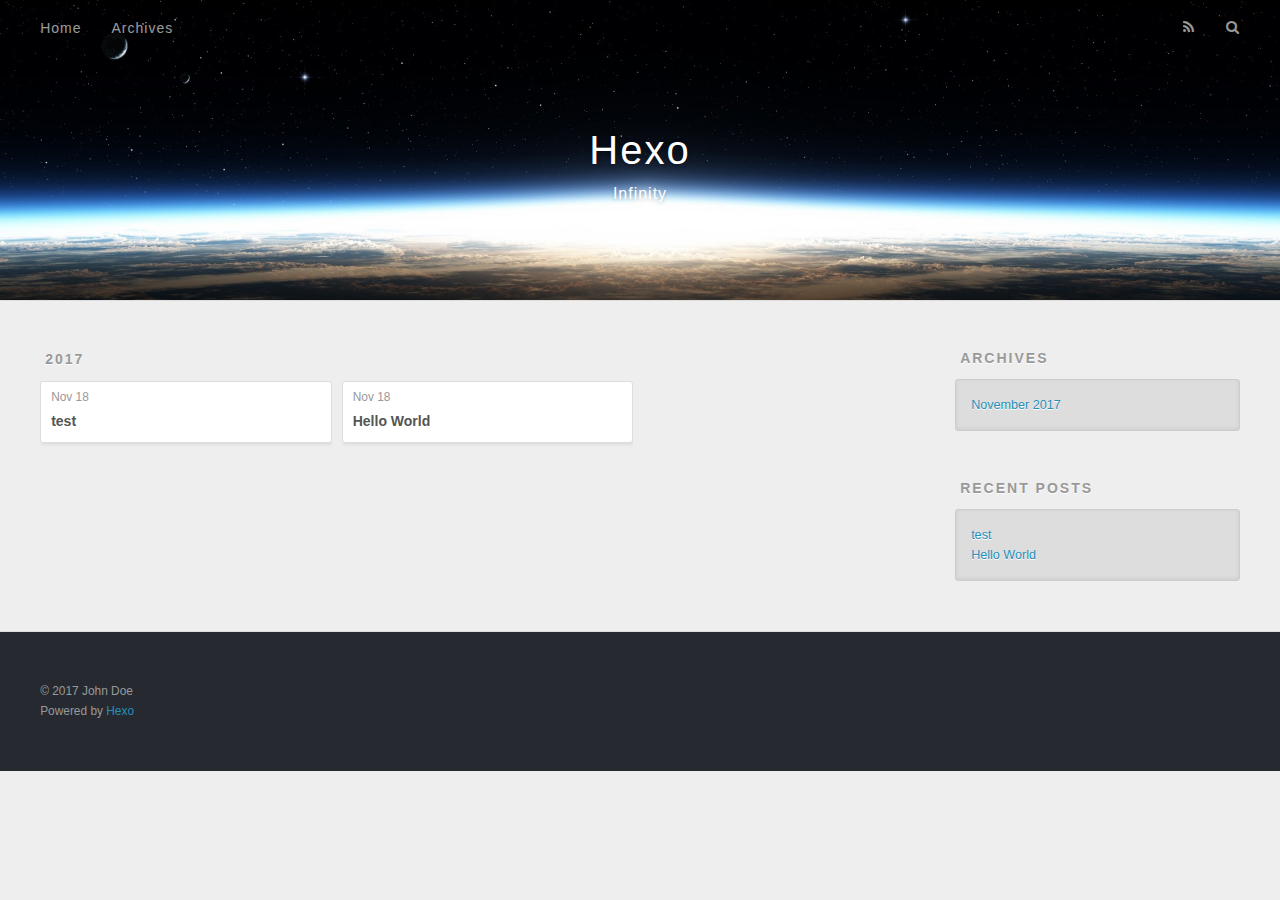
==== archives/index.html @ 7bb3de67 "Site updated: 2017-11-18 14:26:09" ====
<!DOCTYPE html>
<html>
<head>
  <meta charset="utf-8">
  
  <title>Archives | Hexo</title>
  <meta name="viewport" content="width=device-width, initial-scale=1, maximum-scale=1">
  <meta property="og:type" content="website">
<meta property="og:title" content="Hexo">
<meta property="og:url" content="http://yoursite.com/archives/index.html">
<meta property="og:site_name" content="Hexo">
<meta property="og:locale" content="English">
<meta name="twitter:card" content="summary">
<meta name="twitter:title" content="Hexo">
  
    <link rel="alternate" href="/atom.xml" title="Hexo" type="application/atom+xml">
  
  
    <link rel="icon" href="/favicon.png">
  
  
    <link href="//fonts.googleapis.com/css?family=Source+Code+Pro" rel="stylesheet" type="text/css">
  
  <link rel="stylesheet" href="/css/style.css">
  

</head>

<body>
  <div id="container">
    <div id="wrap">
      <header id="header">
  <div id="banner"></div>
  <div id="header-outer" class="outer">
    <div id="header-title" class="inner">
      <h1 id="logo-wrap">
        <a href="/" id="logo">Hexo</a>
      </h1>
      
        <h2 id="subtitle-wrap">
          <a href="/" id="subtitle">Infinity</a>
        </h2>
      
    </div>
    <div id="header-inner" class="inner">
      <nav id="main-nav">
        <a id="main-nav-toggle" class="nav-icon"></a>
        
          <a class="main-nav-link" href="/">Home</a>
        
          <a class="main-nav-link" href="/archives">Archives</a>
        
      </nav>
      <nav id="sub-nav">
        
          <a id="nav-rss-link" class="nav-icon" href="/atom.xml" title="RSS Feed"></a>
        
        <a id="nav-search-btn" class="nav-icon" title="Search"></a>
      </nav>
      <div id="search-form-wrap">
        <form action="//google.com/search" method="get" accept-charset="UTF-8" class="search-form"><input type="search" name="q" class="search-form-input" placeholder="Search"><button type="submit" class="search-form-submit">&#xF002;</button><input type="hidden" name="sitesearch" value="http://yoursite.com"></form>
      </div>
    </div>
  </div>
</header>
      <div class="outer">
        <section id="main">
  
  
    
    
      
      
      <section class="archives-wrap">
        <div class="archive-year-wrap">
          <a href="/archives/2017" class="archive-year">2017</a>
        </div>
        <div class="archives">
    
    <article class="archive-article archive-type-post">
  <div class="archive-article-inner">
    <header class="archive-article-header">
      <a href="/2017/11/18/test/" class="archive-article-date">
  <time datetime="2017-11-18T02:31:21.000Z" itemprop="datePublished">Nov 18</time>
</a>
      
  
    <h1 itemprop="name">
      <a class="archive-article-title" href="/2017/11/18/test/">test</a>
    </h1>
  

    </header>
  </div>
</article>
  
    
    
    <article class="archive-article archive-type-post">
  <div class="archive-article-inner">
    <header class="archive-article-header">
      <a href="/2017/11/18/hello-world/" class="archive-article-date">
  <time datetime="2017-11-18T02:14:32.780Z" itemprop="datePublished">Nov 18</time>
</a>
      
  
    <h1 itemprop="name">
      <a class="archive-article-title" href="/2017/11/18/hello-world/">Hello World</a>
    </h1>
  

    </header>
  </div>
</article>
  
  
    </div></section>
  

</section>
        
          <aside id="sidebar">
  
    

  
    

  
    
  
    
  <div class="widget-wrap">
    <h3 class="widget-title">Archives</h3>
    <div class="widget">
      <ul class="archive-list"><li class="archive-list-item"><a class="archive-list-link" href="/archives/2017/11/">November 2017</a></li></ul>
    </div>
  </div>


  
    
  <div class="widget-wrap">
    <h3 class="widget-title">Recent Posts</h3>
    <div class="widget">
      <ul>
        
          <li>
            <a href="/2017/11/18/test/">test</a>
          </li>
        
          <li>
            <a href="/2017/11/18/hello-world/">Hello World</a>
          </li>
        
      </ul>
    </div>
  </div>

  
</aside>
        
      </div>
      <footer id="footer">
  
  <div class="outer">
    <div id="footer-info" class="inner">
      &copy; 2017 John Doe<br>
      Powered by <a href="http://hexo.io/" target="_blank">Hexo</a>
    </div>
  </div>
</footer>
    </div>
    <nav id="mobile-nav">
  
    <a href="/" class="mobile-nav-link">Home</a>
  
    <a href="/archives" class="mobile-nav-link">Archives</a>
  
</nav>
    

<script src="//ajax.googleapis.com/ajax/libs/jquery/2.0.3/jquery.min.js"></script>


  <link rel="stylesheet" href="/fancybox/jquery.fancybox.css">
  <script src="/fancybox/jquery.fancybox.pack.js"></script>


<script src="/js/script.js"></script>

  </div>
</body>
</html>
---- css/style.css ----
body {
  width: 100%;
}
body:before,
body:after {
  content: "";
  display: table;
}
body:after {
  clear: both;
}
html,
body,
div,
span,
applet,
object,
iframe,
h1,
h2,
h3,
h4,
h5,
h6,
p,
blockquote,
pre,
a,
abbr,
acronym,
address,
big,
cite,
code,
del,
dfn,
em,
img,
ins,
kbd,
q,
s,
samp,
small,
strike,
strong,
sub,
sup,
tt,
var,
dl,
dt,
dd,
ol,
ul,
li,
fieldset,
form,
label,
legend,
table,
caption,
tbody,
tfoot,
thead,
tr,
th,
td {
  margin: 0;
  padding: 0;
  border: 0;
  outline: 0;
  font-weight: inherit;
  font-style: inherit;
  font-family: inherit;
  font-size: 100%;
  vertical-align: baseline;
}
body {
  line-height: 1;
  color: #000;
  background: #fff;
}
ol,
ul {
  list-style: none;
}
table {
  border-collapse: separate;
  border-spacing: 0;
  vertical-align: middle;
}
caption,
th,
td {
  text-align: left;
  font-weight: normal;
  vertical-align: middle;
}
a img {
  border: none;
}
input,
button {
  margin: 0;
  padding: 0;
}
input::-moz-focus-inner,
button::-moz-focus-inner {
  border: 0;
  padding: 0;
}
@font-face {
  font-family: FontAwesome;
  font-style: normal;
  font-weight: normal;
  src: url("fonts/fontawesome-webfont.eot?v=#4.0.3");
  src: url("fonts/fontawesome-webfont.eot?#iefix&v=#4.0.3") format("embedded-opentype"), url("fonts/fontawesome-webfont.woff?v=#4.0.3") format("woff"), url("fonts/fontawesome-webfont.ttf?v=#4.0.3") format("truetype"), url("fonts/fontawesome-webfont.svg#fontawesomeregular?v=#4.0.3") format("svg");
}
html,
body,
#container {
  height: 100%;
}
body {
  background: #eee;
  font: 14px "Helvetica Neue", Helvetica, Arial, sans-serif;
  -webkit-text-size-adjust: 100%;
}
.outer {
  max-width: 1220px;
  margin: 0 auto;
  padding: 0 20px;
}
.outer:before,
.outer:after {
  content: "";
  display: table;
}
.outer:after {
  clear: both;
}
.inner {
  display: inline;
  float: left;
  width: 98.33333333333333%;
  margin: 0 0.833333333333333%;
}
.left,
.alignleft {
  float: left;
}
.right,
.alignright {
  float: right;
}
.clear {
  clear: both;
}
#container {
  position: relative;
}
.mobile-nav-on {
  overflow: hidden;
}
#wrap {
  height: 100%;
  width: 100%;
  position: absolute;
  top: 0;
  left: 0;
  -webkit-transition: 0.2s ease-out;
  -moz-transition: 0.2s ease-out;
  -ms-transition: 0.2s ease-out;
  transition: 0.2s ease-out;
  z-index: 1;
  background: #eee;
}
.mobile-nav-on #wrap {
  left: 280px;
}
@media screen and (min-width: 768px) {
  #main {
    display: inline;
    float: left;
    width: 73.33333333333333%;
    margin: 0 0.833333333333333%;
  }
}
.article-date,
.article-category-link,
.archive-year,
.widget-title {
  text-decoration: none;
  text-transform: uppercase;
  letter-spacing: 2px;
  color: #999;
  margin-bottom: 1em;
  margin-left: 5px;
  line-height: 1em;
  text-shadow: 0 1px #fff;
  font-weight: bold;
}
.article-inner,
.archive-article-inner {
  background: #fff;
  -webkit-box-shadow: 1px 2px 3px #ddd;
  box-shadow: 1px 2px 3px #ddd;
  border: 1px solid #ddd;
  border-radius: 3px;
}
.article-entry h1,
.widget h1 {
  font-size: 2em;
}
.article-entry h2,
.widget h2 {
  font-size: 1.5em;
}
.article-entry h3,
.widget h3 {
  font-size: 1.3em;
}
.article-entry h4,
.widget h4 {
  font-size: 1.2em;
}
.article-entry h5,
.widget h5 {
  font-size: 1em;
}
.article-entry h6,
.widget h6 {
  font-size: 1em;
  color: #999;
}
.article-entry hr,
.widget hr {
  border: 1px dashed #ddd;
}
.article-entry strong,
.widget strong {
  font-weight: bold;
}
.article-entry em,
.widget em,
.article-entry cite,
.widget cite {
  font-style: italic;
}
.article-entry sup,
.widget sup,
.article-entry sub,
.widget sub {
  font-size: 0.75em;
  line-height: 0;
  position: relative;
  vertical-align: baseline;
}
.article-entry sup,
.widget sup {
  top: -0.5em;
}
.article-entry sub,
.widget sub {
  bottom: -0.2em;
}
.article-entry small,
.widget small {
  font-size: 0.85em;
}
.article-entry acronym,
.widget acronym,
.article-entry abbr,
.widget abbr {
  border-bottom: 1px dotted;
}
.article-entry ul,
.widget ul,
.article-entry ol,
.widget ol,
.article-entry dl,
.widget dl {
  margin: 0 20px;
  line-height: 1.6em;
}
.article-entry ul ul,
.widget ul ul,
.article-entry ol ul,
.widget ol ul,
.article-entry ul ol,
.widget ul ol,
.article-entry ol ol,
.widget ol ol {
  margin-top: 0;
  margin-bottom: 0;
}
.article-entry ul,
.widget ul {
  list-style: disc;
}
.article-entry ol,
.widget ol {
  list-style: decimal;
}
.article-entry dt,
.widget dt {
  font-weight: bold;
}
#header {
  height: 300px;
  position: relative;
  border-bottom: 1px solid #ddd;
}
#header:before,
#header:after {
  content: "";
  position: absolute;
  left: 0;
  right: 0;
  height: 40px;
}
#header:before {
  top: 0;
  background: -webkit-linear-gradient(rgba(0,0,0,0.2), transparent);
  background: -moz-linear-gradient(rgba(0,0,0,0.2), transparent);
  background: -ms-linear-gradient(rgba(0,0,0,0.2), transparent);
  background: linear-gradient(rgba(0,0,0,0.2), transparent);
}
#header:after {
  bottom: 0;
  background: -webkit-linear-gradient(transparent, rgba(0,0,0,0.2));
  background: -moz-linear-gradient(transparent, rgba(0,0,0,0.2));
  background: -ms-linear-gradient(transparent, rgba(0,0,0,0.2));
  background: linear-gradient(transparent, rgba(0,0,0,0.2));
}
#header-outer {
  height: 100%;
  position: relative;
}
#header-inner {
  position: relative;
  overflow: hidden;
}
#banner {
  position: absolute;
  top: 0;
  left: 0;
  width: 100%;
  height: 100%;
  background: url("images/banner.jpg") center #000;
  -webkit-background-size: cover;
  -moz-background-size: cover;
  background-size: cover;
  z-index: -1;
}
#header-title {
  text-align: center;
  height: 40px;
  position: absolute;
  top: 50%;
  left: 0;
  margin-top: -20px;
}
#logo,
#subtitle {
  text-decoration: none;
  color: #fff;
  font-weight: 300;
  text-shadow: 0 1px 4px rgba(0,0,0,0.3);
}
#logo {
  font-size: 40px;
  line-height: 40px;
  letter-spacing: 2px;
}
#subtitle {
  font-size: 16px;
  line-height: 16px;
  letter-spacing: 1px;
}
#subtitle-wrap {
  margin-top: 16px;
}
#main-nav {
  float: left;
  margin-left: -15px;
}
.nav-icon,
.main-nav-link {
  float: left;
  color: #fff;
  opacity: 0.6;
  text-decoration: none;
  text-shadow: 0 1px rgba(0,0,0,0.2);
  -webkit-transition: opacity 0.2s;
  -moz-transition: opacity 0.2s;
  -ms-transition: opacity 0.2s;
  transition: opacity 0.2s;
  display: block;
  padding: 20px 15px;
}
.nav-icon:hover,
.main-nav-link:hover {
  opacity: 1;
}
.nav-icon {
  font-family: FontAwesome;
  text-align: center;
  font-size: 14px;
  width: 14px;
  height: 14px;
  padding: 20px 15px;
  position: relative;
  cursor: pointer;
}
.main-nav-link {
  font-weight: 300;
  letter-spacing: 1px;
}
@media screen and (max-width: 479px) {
  .main-nav-link {
    display: none;
  }
}
#main-nav-toggle {
  display: none;
}
#main-nav-toggle:before {
  content: "\f0c9";
}
@media screen and (max-width: 479px) {
  #main-nav-toggle {
    display: block;
  }
}
#sub-nav {
  float: right;
  margin-right: -15px;
}
#nav-rss-link:before {
  content: "\f09e";
}
#nav-search-btn:before {
  content: "\f002";
}
#search-form-wrap {
  position: absolute;
  top: 15px;
  width: 150px;
  height: 30px;
  right: -150px;
  opacity: 0;
  -webkit-transition: 0.2s ease-out;
  -moz-transition: 0.2s ease-out;
  -ms-transition: 0.2s ease-out;
  transition: 0.2s ease-out;
}
#search-form-wrap.on {
  opacity: 1;
  right: 0;
}
@media screen and (max-width: 479px) {
  #search-form-wrap {
    width: 100%;
    right: -100%;
  }
}
.search-form {
  position: absolute;
  top: 0;
  left: 0;
  right: 0;
  background: #fff;
  padding: 5px 15px;
  border-radius: 15px;
  -webkit-box-shadow: 0 0 10px rgba(0,0,0,0.3);
  box-shadow: 0 0 10px rgba(0,0,0,0.3);
}
.search-form-input {
  border: none;
  background: none;
  color: #555;
  width: 100%;
  font: 13px "Helvetica Neue", Helvetica, Arial, sans-serif;
  outline: none;
}
.search-form-input::-webkit-search-results-decoration,
.search-form-input::-webkit-search-cancel-button {
  -webkit-appearance: none;
}
.search-form-submit {
  position: absolute;
  top: 50%;
  right: 10px;
  margin-top: -7px;
  font: 13px FontAwesome;
  border: none;
  background: none;
  color: #bbb;
  cursor: pointer;
}
.search-form-submit:hover,
.search-form-submit:focus {
  color: #777;
}
.article {
  margin: 50px 0;
}
.article-inner {
  overflow: hidden;
}
.article-meta:before,
.article-meta:after {
  content: "";
  display: table;
}
.article-meta:after {
  clear: both;
}
.article-date {
  float: left;
}
.article-category {
  float: left;
  line-height: 1em;
  color: #ccc;
  text-shadow: 0 1px #fff;
  margin-left: 8px;
}
.article-category:before {
  content: "\2022";
}
.article-category-link {
  margin: 0 12px 1em;
}
.article-header {
  padding: 20px 20px 0;
}
.article-title {
  text-decoration: none;
  font-size: 2em;
  font-weight: bold;
  color: #555;
  line-height: 1.1em;
  -webkit-transition: color 0.2s;
  -moz-transition: color 0.2s;
  -ms-transition: color 0.2s;
  transition: color 0.2s;
}
a.article-title:hover {
  color: #258fb8;
}
.article-entry {
  color: #555;
  padding: 0 20px;
}
.article-entry:before,
.article-entry:after {
  content: "";
  display: table;
}
.article-entry:after {
  clear: both;
}
.article-entry p,
.article-entry table {
  line-height: 1.6em;
  margin: 1.6em 0;
}
.article-entry h1,
.article-entry h2,
.article-entry h3,
.article-entry h4,
.article-entry h5,
.article-entry h6 {
  font-weight: bold;
}
.article-entry h1,
.article-entry h2,
.article-entry h3,
.article-entry h4,
.article-entry h5,
.article-entry h6 {
  line-height: 1.1em;
  margin: 1.1em 0;
}
.article-entry a {
  color: #258fb8;
  text-decoration: none;
}
.article-entry a:hover {
  text-decoration: underline;
}
.article-entry ul,
.article-entry ol,
.article-entry dl {
  margin-top: 1.6em;
  margin-bottom: 1.6em;
}
.article-entry img,
.article-entry video {
  max-width: 100%;
  height: auto;
  display: block;
  margin: auto;
}
.article-entry iframe {
  border: none;
}
.article-entry table {
  width: 100%;
  border-collapse: collapse;
  border-spacing: 0;
}
.article-entry th {
  font-weight: bold;
  border-bottom: 3px solid #ddd;
  padding-bottom: 0.5em;
}
.article-entry td {
  border-bottom: 1px solid #ddd;
  padding: 10px 0;
}
.article-entry blockquote {
  font-family: Georgia, "Times New Roman", serif;
  font-size: 1.4em;
  margin: 1.6em 20px;
  text-align: center;
}
.article-entry blockquote footer {
  font-size: 14px;
  margin: 1.6em 0;
  font-family: "Helvetica Neue", Helvetica, Arial, sans-serif;
}
.article-entry blockquote footer cite:before {
  content: "—";
  padding: 0 0.5em;
}
.article-entry .pullquote {
  text-align: left;
  width: 45%;
  margin: 0;
}
.article-entry .pullquote.left {
  margin-left: 0.5em;
  margin-right: 1em;
}
.article-entry .pullquote.right {
  margin-right: 0.5em;
  margin-left: 1em;
}
.article-entry .caption {
  color: #999;
  display: block;
  font-size: 0.9em;
  margin-top: 0.5em;
  position: relative;
  text-align: center;
}
.article-entry .video-container {
  position: relative;
  padding-top: 56.25%;
  height: 0;
  overflow: hidden;
}
.article-entry .video-container iframe,
.article-entry .video-container object,
.article-entry .video-container embed {
  position: absolute;
  top: 0;
  left: 0;
  width: 100%;
  height: 100%;
  margin-top: 0;
}
.article-more-link a {
  display: inline-block;
  line-height: 1em;
  padding: 6px 15px;
  border-radius: 15px;
  background: #eee;
  color: #999;
  text-shadow: 0 1px #fff;
  text-decoration: none;
}
.article-more-link a:hover {
  background: #258fb8;
  color: #fff;
  text-decoration: none;
  text-shadow: 0 1px #1e7293;
}
.article-footer {
  font-size: 0.85em;
  line-height: 1.6em;
  border-top: 1px solid #ddd;
  padding-top: 1.6em;
  margin: 0 20px 20px;
}
.article-footer:before,
.article-footer:after {
  content: "";
  display: table;
}
.article-footer:after {
  clear: both;
}
.article-footer a {
  color: #999;
  text-decoration: none;
}
.article-footer a:hover {
  color: #555;
}
.article-tag-list-item {
  float: left;
  margin-right: 10px;
}
.article-tag-list-link:before {
  content: "#";
}
.article-comment-link {
  float: right;
}
.article-comment-link:before {
  content: "\f075";
  font-family: FontAwesome;
  padding-right: 8px;
}
.article-share-link {
  cursor: pointer;
  float: right;
  margin-left: 20px;
}
.article-share-link:before {
  content: "\f064";
  font-family: FontAwesome;
  padding-right: 6px;
}
#article-nav {
  position: relative;
}
#article-nav:before,
#article-nav:after {
  content: "";
  display: table;
}
#article-nav:after {
  clear: both;
}
@media screen and (min-width: 768px) {
  #article-nav {
    margin: 50px 0;
  }
  #article-nav:before {
    width: 8px;
    height: 8px;
    position: absolute;
    top: 50%;
    left: 50%;
    margin-top: -4px;
    margin-left: -4px;
    content: "";
    border-radius: 50%;
    background: #ddd;
    -webkit-box-shadow: 0 1px 2px #fff;
    box-shadow: 0 1px 2px #fff;
  }
}
.article-nav-link-wrap {
  text-decoration: none;
  text-shadow: 0 1px #fff;
  color: #999;
  -webkit-box-sizing: border-box;
  -moz-box-sizing: border-box;
  box-sizing: border-box;
  margin-top: 50px;
  text-align: center;
  display: block;
}
.article-nav-link-wrap:hover {
  color: #555;
}
@media screen and (min-width: 768px) {
  .article-nav-link-wrap {
    width: 50%;
    margin-top: 0;
  }
}
@media screen and (min-width: 768px) {
  #article-nav-newer {
    float: left;
    text-align: right;
    padding-right: 20px;
  }
}
@media screen and (min-width: 768px) {
  #article-nav-older {
    float: right;
    text-align: left;
    padding-left: 20px;
  }
}
.article-nav-caption {
  text-transform: uppercase;
  letter-spacing: 2px;
  color: #ddd;
  line-height: 1em;
  font-weight: bold;
}
#article-nav-newer .article-nav-caption {
  margin-right: -2px;
}
.article-nav-title {
  font-size: 0.85em;
  line-height: 1.6em;
  margin-top: 0.5em;
}
.article-share-box {
  position: absolute;
  display: none;
  background: #fff;
  -webkit-box-shadow: 1px 2px 10px rgba(0,0,0,0.2);
  box-shadow: 1px 2px 10px rgba(0,0,0,0.2);
  border-radius: 3px;
  margin-left: -145px;
  overflow: hidden;
  z-index: 1;
}
.article-share-box.on {
  display: block;
}
.article-share-input {
  width: 100%;
  background: none;
  -webkit-box-sizing: border-box;
  -moz-box-sizing: border-box;
  box-sizing: border-box;
  font: 14px "Helvetica Neue", Helvetica, Arial, sans-serif;
  padding: 0 15px;
  color: #555;
  outline: none;
  border: 1px solid #ddd;
  border-radius: 3px 3px 0 0;
  height: 36px;
  line-height: 36px;
}
.article-share-links {
  background: #eee;
}
.article-share-links:before,
.article-share-links:after {
  content: "";
  display: table;
}
.article-share-links:after {
  clear: both;
}
.article-share-twitter,
.article-share-facebook,
.article-share-pinterest,
.article-share-google {
  width: 50px;
  height: 36px;
  display: block;
  float: left;
  position: relative;
  color: #999;
  text-shadow: 0 1px #fff;
}
.article-share-twitter:before,
.article-share-facebook:before,
.article-share-pinterest:before,
.article-share-google:before {
  font-size: 20px;
  font-family: FontAwesome;
  width: 20px;
  height: 20px;
  position: absolute;
  top: 50%;
  left: 50%;
  margin-top: -10px;
  margin-left: -10px;
  text-align: center;
}
.article-share-twitter:hover,
.article-share-facebook:hover,
.article-share-pinterest:hover,
.article-share-google:hover {
  color: #fff;
}
.article-share-twitter:before {
  content: "\f099";
}
.article-share-twitter:hover {
  background: #00aced;
  text-shadow: 0 1px #008abe;
}
.article-share-facebook:before {
  content: "\f09a";
}
.article-share-facebook:hover {
  background: #3b5998;
  text-shadow: 0 1px #2f477a;
}
.article-share-pinterest:before {
  content: "\f0d2";
}
.article-share-pinterest:hover {
  background: #cb2027;
  text-shadow: 0 1px #a21a1f;
}
.article-share-google:before {
  content: "\f0d5";
}
.article-share-google:hover {
  background: #dd4b39;
  text-shadow: 0 1px #be3221;
}
.article-gallery {
  background: #000;
  position: relative;
}
.article-gallery-photos {
  position: relative;
  overflow: hidden;
}
.article-gallery-img {
  display: none;
  max-width: 100%;
}
.article-gallery-img:first-child {
  display: block;
}
.article-gallery-img.loaded {
  position: absolute;
  display: block;
}
.article-gallery-img img {
  display: block;
  max-width: 100%;
  margin: 0 auto;
}
#comments {
  background: #fff;
  -webkit-box-shadow: 1px 2px 3px #ddd;
  box-shadow: 1px 2px 3px #ddd;
  padding: 20px;
  border: 1px solid #ddd;
  border-radius: 3px;
  margin: 50px 0;
}
#comments a {
  color: #258fb8;
}
.archives-wrap {
  margin: 50px 0;
}
.archives:before,
.archives:after {
  content: "";
  display: table;
}
.archives:after {
  clear: both;
}
.archive-year-wrap {
  margin-bottom: 1em;
}
.archives {
  -webkit-column-gap: 10px;
  -moz-column-gap: 10px;
  column-gap: 10px;
}
@media screen and (min-width: 480px) and (max-width: 767px) {
  .archives {
    -webkit-column-count: 2;
    -moz-column-count: 2;
    column-count: 2;
  }
}
@media screen and (min-width: 768px) {
  .archives {
    -webkit-column-count: 3;
    -moz-column-count: 3;
    column-count: 3;
  }
}
.archive-article {
  -webkit-column-break-inside: avoid;
  page-break-inside: avoid;
  overflow: hidden;
  break-inside: avoid-column;
}
.archive-article-inner {
  padding: 10px;
  margin-bottom: 15px;
}
.archive-article-title {
  text-decoration: none;
  font-weight: bold;
  color: #555;
  -webkit-transition: color 0.2s;
  -moz-transition: color 0.2s;
  -ms-transition: color 0.2s;
  transition: color 0.2s;
  line-height: 1.6em;
}
.archive-article-title:hover {
  color: #258fb8;
}
.archive-article-footer {
  margin-top: 1em;
}
.archive-article-date {
  color: #999;
  text-decoration: none;
  font-size: 0.85em;
  line-height: 1em;
  margin-bottom: 0.5em;
  display: block;
}
#page-nav {
  margin: 50px auto;
  background: #fff;
  -webkit-box-shadow: 1px 2px 3px #ddd;
  box-shadow: 1px 2px 3px #ddd;
  border: 1px solid #ddd;
  border-radius: 3px;
  text-align: center;
  color: #999;
  overflow: hidden;
}
#page-nav:before,
#page-nav:after {
  content: "";
  display: table;
}
#page-nav:after {
  clear: both;
}
#page-nav a,
#page-nav span {
  padding: 10px 20px;
  line-height: 1;
  height: 2ex;
}
#page-nav a {
  color: #999;
  text-decoration: none;
}
#page-nav a:hover {
  background: #999;
  color: #fff;
}
#page-nav .prev {
  float: left;
}
#page-nav .next {
  float: right;
}
#page-nav .page-number {
  display: inline-block;
}
@media screen and (max-width: 479px) {
  #page-nav .page-number {
    display: none;
  }
}
#page-nav .current {
  color: #555;
  font-weight: bold;
}
#page-nav .space {
  color: #ddd;
}
#footer {
  background: #262a30;
  padding: 50px 0;
  border-top: 1px solid #ddd;
  color: #999;
}
#footer a {
  color: #258fb8;
  text-decoration: none;
}
#footer a:hover {
  text-decoration: underline;
}
#footer-info {
  line-height: 1.6em;
  font-size: 0.85em;
}
.article-entry pre,
.article-entry .highlight {
  background: #2d2d2d;
  margin: 0 -20px;
  padding: 15px 20px;
  border-style: solid;
  border-color: #ddd;
  border-width: 1px 0;
  overflow: auto;
  color: #ccc;
  line-height: 22.400000000000002px;
}
.article-entry .highlight .gutter pre,
.article-entry .gist .gist-file .gist-data .line-numbers {
  color: #666;
  font-size: 0.85em;
}
.article-entry pre,
.article-entry code {
  font-family: "Source Code Pro", Consolas, Monaco, Menlo, Consolas, monospace;
}
.article-entry code {
  background: #eee;
  text-shadow: 0 1px #fff;
  padding: 0 0.3em;
}
.article-entry pre code {
  background: none;
  text-shadow: none;
  padding: 0;
}
.article-entry .highlight pre {
  border: none;
  margin: 0;
  padding: 0;
}
.article-entry .highlight table {
  margin: 0;
  width: auto;
}
.article-entry .highlight td {
  border: none;
  padding: 0;
}
.article-entry .highlight figcaption {
  font-size: 0.85em;
  color: #999;
  line-height: 1em;
  margin-bottom: 1em;
}
.article-entry .highlight figcaption:before,
.article-entry .highlight figcaption:after {
  content: "";
  display: table;
}
.article-entry .highlight figcaption:after {
  clear: both;
}
.article-entry .highlight figcaption a {
  float: right;
}
.article-entry .highlight .gutter pre {
  text-align: right;
  padding-right: 20px;
}
.article-entry .highlight .line {
  height: 22.400000000000002px;
}
.article-entry .highlight .line.marked {
  background: #515151;
}
.article-entry .gist {
  margin: 0 -20px;
  border-style: solid;
  border-color: #ddd;
  border-width: 1px 0;
  background: #2d2d2d;
  padding: 15px 20px 15px 0;
}
.article-entry .gist .gist-file {
  border: none;
  font-family: "Source Code Pro", Consolas, Monaco, Menlo, Consolas, monospace;
  margin: 0;
}
.article-entry .gist .gist-file .gist-data {
  background: none;
  border: none;
}
.article-entry .gist .gist-file .gist-data .line-numbers {
  background: none;
  border: none;
  padding: 0 20px 0 0;
}
.article-entry .gist .gist-file .gist-data .line-data {
  padding: 0 !important;
}
.article-entry .gist .gist-file .highlight {
  margin: 0;
  padding: 0;
  border: none;
}
.article-entry .gist .gist-file .gist-meta {
  background: #2d2d2d;
  color: #999;
  font: 0.85em "Helvetica Neue", Helvetica, Arial, sans-serif;
  text-shadow: 0 0;
  padding: 0;
  margin-top: 1em;
  margin-left: 20px;
}
.article-entry .gist .gist-file .gist-meta a {
  color: #258fb8;
  font-weight: normal;
}
.article-entry .gist .gist-file .gist-meta a:hover {
  text-decoration: underline;
}
pre .comment,
pre .title {
  color: #999;
}
pre .variable,
pre .attribute,
pre .tag,
pre .regexp,
pre .ruby .constant,
pre .xml .tag .title,
pre .xml .pi,
pre .xml .doctype,
pre .html .doctype,
pre .css .id,
pre .css .class,
pre .css .pseudo {
  color: #f2777a;
}
pre .number,
pre .preprocessor,
pre .built_in,
pre .literal,
pre .params,
pre .constant {
  color: #f99157;
}
pre .class,
pre .ruby .class .title,
pre .css .rules .attribute {
  color: #9c9;
}
pre .string,
pre .value,
pre .inheritance,
pre .header,
pre .ruby .symbol,
pre .xml .cdata {
  color: #9c9;
}
pre .css .hexcolor {
  color: #6cc;
}
pre .function,
pre .python .decorator,
pre .python .title,
pre .ruby .function .title,
pre .ruby .title .keyword,
pre .perl .sub,
pre .javascript .title,
pre .coffeescript .title {
  color: #69c;
}
pre .keyword,
pre .javascript .function {
  color: #c9c;
}
@media screen and (max-width: 479px) {
  #mobile-nav {
    position: absolute;
    top: 0;
    left: 0;
    width: 280px;
    height: 100%;
    background: #191919;
    border-right: 1px solid #fff;
  }
}
@media screen and (max-width: 479px) {
  .mobile-nav-link {
    display: block;
    color: #999;
    text-decoration: none;
    padding: 15px 20px;
    font-weight: bold;
  }
  .mobile-nav-link:hover {
    color: #fff;
  }
}
@media screen and (min-width: 768px) {
  #sidebar {
    display: inline;
    float: left;
    width: 23.333333333333332%;
    margin: 0 0.833333333333333%;
  }
}
.widget-wrap {
  margin: 50px 0;
}
.widget {
  color: #777;
  text-shadow: 0 1px #fff;
  background: #ddd;
  -webkit-box-shadow: 0 -1px 4px #ccc inset;
  box-shadow: 0 -1px 4px #ccc inset;
  border: 1px solid #ccc;
  padding: 15px;
  border-radius: 3px;
}
.widget a {
  color: #258fb8;
  text-decoration: none;
}
.widget a:hover {
  text-decoration: underline;
}
.widget ul ul,
.widget ol ul,
.widget dl ul,
.widget ul ol,
.widget ol ol,
.widget dl ol,
.widget ul dl,
.widget ol dl,
.widget dl dl {
  margin-left: 15px;
  list-style: disc;
}
.widget {
  line-height: 1.6em;
  word-wrap: break-word;
  font-size: 0.9em;
}
.widget ul,
.widget ol {
  list-style: none;
  margin: 0;
}
.widget ul ul,
.widget ol ul,
.widget ul ol,
.widget ol ol {
  margin: 0 20px;
}
.widget ul ul,
.widget ol ul {
  list-style: disc;
}
.widget ul ol,
.widget ol ol {
  list-style: decimal;
}
.category-list-count,
.tag-list-count,
.archive-list-count {
  padding-left: 5px;
  color: #999;
  font-size: 0.85em;
}
.category-list-count:before,
.tag-list-count:before,
.archive-list-count:before {
  content: "(";
}
.category-list-count:after,
.tag-list-count:after,
.archive-list-count:after {
  content: ")";
}
.tagcloud a {
  margin-right: 5px;
  display: inline-block;
}
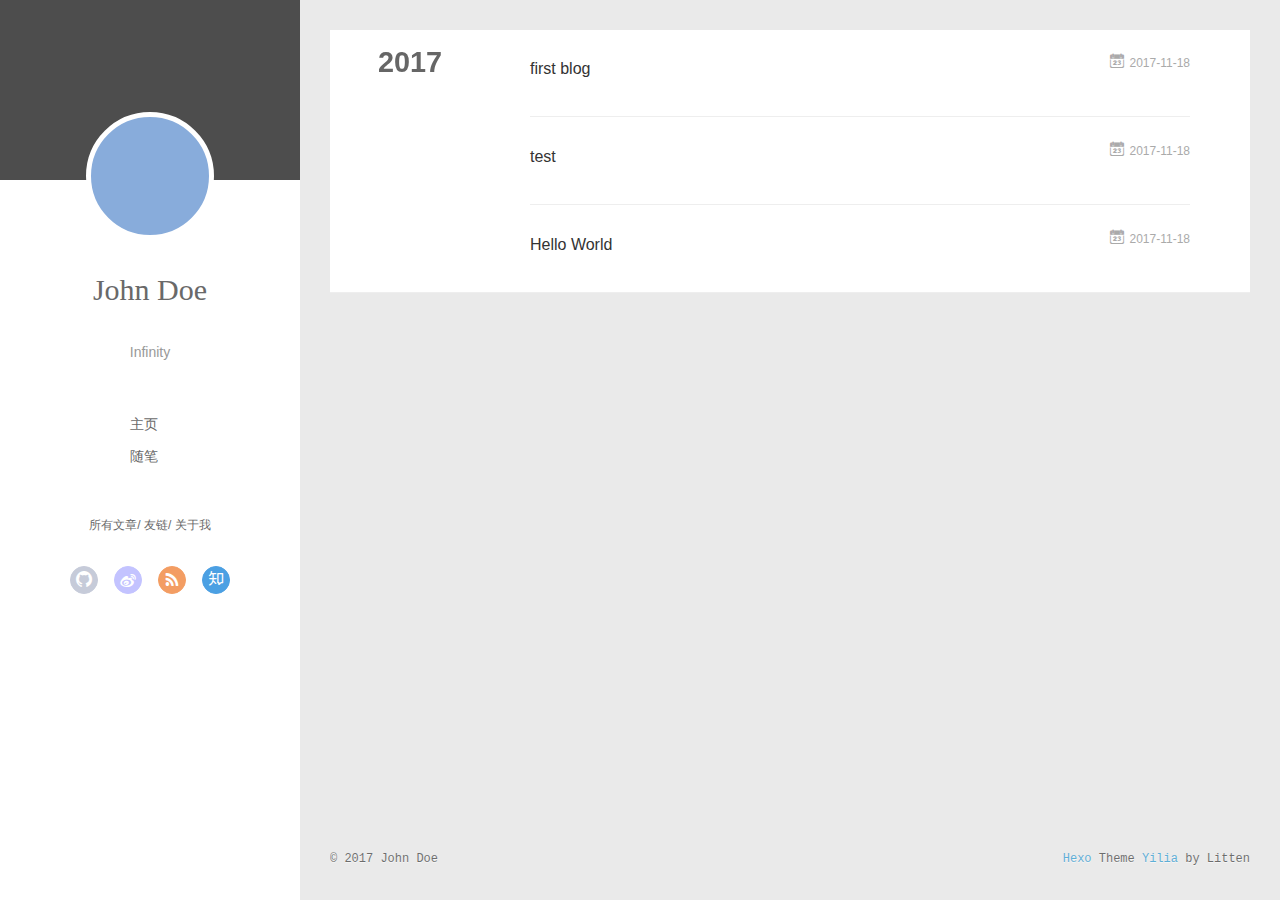
==== commit 6bbd337b: "Site updated: 2017-11-18 15:22:00" ====
--- a/archives/index.html
+++ b/archives/index.html
@@ -3,6 +3,9 @@
 <head>
   <meta charset="utf-8">
   
+  <meta name="renderer" content="webkit">
+  <meta http-equiv="X-UA-Compatible" content="IE=edge" >
+  <link rel="dns-prefetch" href="http://yoursite.com">
   <title>Archives | Hexo</title>
   <meta name="viewport" content="width=device-width, initial-scale=1, maximum-scale=1">
   <meta property="og:type" content="website">
@@ -13,58 +16,145 @@
 <meta name="twitter:card" content="summary">
 <meta name="twitter:title" content="Hexo">
   
-    <link rel="alternate" href="/atom.xml" title="Hexo" type="application/atom+xml">
+    <link rel="alternative" href="/atom.xml" title="Hexo" type="application/atom+xml">
   
   
     <link rel="icon" href="/favicon.png">
   
-  
-    <link href="//fonts.googleapis.com/css?family=Source+Code+Pro" rel="stylesheet" type="text/css">
-  
-  <link rel="stylesheet" href="/css/style.css">
+  <link rel="stylesheet" type="text/css" href="/./main.0cf68a.css">
+  <style type="text/css">
+  
+    #container.show {
+      background: linear-gradient(200deg,#a0cfe4,#e8c37e);
+    }
+  </style>
+  
+
   
 
 </head>
 
 <body>
-  <div id="container">
-    <div id="wrap">
-      <header id="header">
-  <div id="banner"></div>
-  <div id="header-outer" class="outer">
-    <div id="header-title" class="inner">
-      <h1 id="logo-wrap">
-        <a href="/" id="logo">Hexo</a>
-      </h1>
-      
-        <h2 id="subtitle-wrap">
-          <a href="/" id="subtitle">Infinity</a>
-        </h2>
-      
+  <div id="container" q-class="show:isCtnShow">
+    <canvas id="anm-canvas" class="anm-canvas"></canvas>
+    <div class="left-col" q-class="show:isShow">
+      
+<div class="overlay" style="background: #4d4d4d"></div>
+<div class="intrude-less">
+	<header id="header" class="inner">
+		<a href="/" class="profilepic">
+			<img src="" class="js-avatar">
+		</a>
+		<hgroup>
+		  <h1 class="header-author"><a href="/">John Doe</a></h1>
+		</hgroup>
+		
+		<p class="header-subtitle">Infinity</p>
+		
+
+		<nav class="header-menu">
+			<ul>
+			
+				<li><a href="/">主页</a></li>
+	        
+				<li><a href="/tags/随笔/">随笔</a></li>
+	        
+			</ul>
+		</nav>
+		<nav class="header-smart-menu">
+    		
+    			
+    			<a q-on="click: openSlider(e, 'innerArchive')" href="javascript:void(0)">所有文章</a>
+    			
+            
+    			
+    			<a q-on="click: openSlider(e, 'friends')" href="javascript:void(0)">友链</a>
+    			
+            
+    			
+    			<a q-on="click: openSlider(e, 'aboutme')" href="javascript:void(0)">关于我</a>
+    			
+            
+		</nav>
+		<nav class="header-nav">
+			<div class="social">
+				
+					<a class="github" target="_blank" href="#" title="github"><i class="icon-github"></i></a>
+		        
+					<a class="weibo" target="_blank" href="#" title="weibo"><i class="icon-weibo"></i></a>
+		        
+					<a class="rss" target="_blank" href="#" title="rss"><i class="icon-rss"></i></a>
+		        
+					<a class="zhihu" target="_blank" href="#" title="zhihu"><i class="icon-zhihu"></i></a>
+		        
+			</div>
+		</nav>
+	</header>		
+</div>
+
     </div>
-    <div id="header-inner" class="inner">
-      <nav id="main-nav">
-        <a id="main-nav-toggle" class="nav-icon"></a>
-        
-          <a class="main-nav-link" href="/">Home</a>
-        
-          <a class="main-nav-link" href="/archives">Archives</a>
-        
-      </nav>
-      <nav id="sub-nav">
-        
-          <a id="nav-rss-link" class="nav-icon" href="/atom.xml" title="RSS Feed"></a>
-        
-        <a id="nav-search-btn" class="nav-icon" title="Search"></a>
-      </nav>
-      <div id="search-form-wrap">
-        <form action="//google.com/search" method="get" accept-charset="UTF-8" class="search-form"><input type="search" name="q" class="search-form-input" placeholder="Search"><button type="submit" class="search-form-submit">&#xF002;</button><input type="hidden" name="sitesearch" value="http://yoursite.com"></form>
-      </div>
-    </div>
-  </div>
-</header>
-      <div class="outer">
-        <section id="main">
+    <div class="mid-col" q-class="show:isShow,hide:isShow|isFalse">
+      
+<nav id="mobile-nav">
+  	<div class="overlay js-overlay" style="background: #4d4d4d"></div>
+	<div class="btnctn js-mobile-btnctn">
+  		<div class="slider-trigger list" q-on="click: openSlider(e)"><i class="icon icon-sort"></i></div>
+	</div>
+	<div class="intrude-less">
+		<header id="header" class="inner">
+			<div class="profilepic">
+				<img src="" class="js-avatar">
+			</div>
+			<hgroup>
+			  <h1 class="header-author js-header-author">John Doe</h1>
+			</hgroup>
+			
+			<p class="header-subtitle"><i class="icon icon-quo-left"></i>Infinity<i class="icon icon-quo-right"></i></p>
+			
+			
+			
+				
+			
+				
+			
+			
+			
+			<nav class="header-nav">
+				<div class="social">
+					
+						<a class="github" target="_blank" href="#" title="github"><i class="icon-github"></i></a>
+			        
+						<a class="weibo" target="_blank" href="#" title="weibo"><i class="icon-weibo"></i></a>
+			        
+						<a class="rss" target="_blank" href="#" title="rss"><i class="icon-rss"></i></a>
+			        
+						<a class="zhihu" target="_blank" href="#" title="zhihu"><i class="icon-zhihu"></i></a>
+			        
+				</div>
+			</nav>
+
+			<nav class="header-menu js-header-menu">
+				<ul style="width: 50%">
+				
+				
+					<li style="width: 50%"><a href="/">主页</a></li>
+		        
+					<li style="width: 50%"><a href="/tags/随笔/">随笔</a></li>
+		        
+				</ul>
+			</nav>
+		</header>				
+	</div>
+	<div class="mobile-mask" style="display:none" q-show="isShow"></div>
+</nav>
+
+      <div id="wrapper" class="body-wrap">
+        <div class="menu-l">
+          <div class="canvas-wrap">
+            <canvas data-colors="#eaeaea" data-sectionHeight="100" data-contentId="js-content" id="myCanvas1" class="anm-canvas"></canvas>
+          </div>
+          <div id="js-content" class="content-ll">
+            
   
   
     
@@ -80,16 +170,51 @@
     <article class="archive-article archive-type-post">
   <div class="archive-article-inner">
     <header class="archive-article-header">
-      <a href="/2017/11/18/test/" class="archive-article-date">
-  <time datetime="2017-11-18T02:31:21.000Z" itemprop="datePublished">Nov 18</time>
+      	<div class="article-meta">
+	      	<a href="/2017/11/18/firstblog/" class="archive-article-date">
+  	<time datetime="2017-11-18T06:32:00.000Z" itemprop="datePublished"><i class="icon-calendar icon"></i>2017-11-18</time>
 </a>
-      
+        </div>
+    	 
+  
+    <h1 itemprop="name">
+      <a class="archive-article-title" href="/2017/11/18/firstblog/">first blog</a>
+    </h1>
+  
+
+        <div class="article-info info-on-right">
+          
+          
+
+        </div>
+        <div class="clearfix"></div>
+    </header>
+  </div>
+</article>
+  
+    
+    
+    <article class="archive-article archive-type-post">
+  <div class="archive-article-inner">
+    <header class="archive-article-header">
+      	<div class="article-meta">
+	      	<a href="/2017/11/18/test/" class="archive-article-date">
+  	<time datetime="2017-11-18T02:31:21.000Z" itemprop="datePublished"><i class="icon-calendar icon"></i>2017-11-18</time>
+</a>
+        </div>
+    	 
   
     <h1 itemprop="name">
       <a class="archive-article-title" href="/2017/11/18/test/">test</a>
     </h1>
   
 
+        <div class="article-info info-on-right">
+          
+          
+
+        </div>
+        <div class="clearfix"></div>
     </header>
   </div>
 </article>
@@ -99,16 +224,24 @@
     <article class="archive-article archive-type-post">
   <div class="archive-article-inner">
     <header class="archive-article-header">
-      <a href="/2017/11/18/hello-world/" class="archive-article-date">
-  <time datetime="2017-11-18T02:14:32.780Z" itemprop="datePublished">Nov 18</time>
+      	<div class="article-meta">
+	      	<a href="/2017/11/18/hello-world/" class="archive-article-date">
+  	<time datetime="2017-11-18T02:14:32.780Z" itemprop="datePublished"><i class="icon-calendar icon"></i>2017-11-18</time>
 </a>
-      
+        </div>
+    	 
   
     <h1 itemprop="name">
       <a class="archive-article-title" href="/2017/11/18/hello-world/">Hello World</a>
     </h1>
   
 
+        <div class="article-info info-on-right">
+          
+          
+
+        </div>
+        <div class="clearfix"></div>
     </header>
   </div>
 </article>
@@ -117,78 +250,252 @@
     </div></section>
   
 
-</section>
-        
-          <aside id="sidebar">
-  
-    
-
-  
-    
-
-  
-    
-  
-    
-  <div class="widget-wrap">
-    <h3 class="widget-title">Archives</h3>
-    <div class="widget">
-      <ul class="archive-list"><li class="archive-list-item"><a class="archive-list-link" href="/archives/2017/11/">November 2017</a></li></ul>
-    </div>
-  </div>
-
-
-  
-    
-  <div class="widget-wrap">
-    <h3 class="widget-title">Recent Posts</h3>
-    <div class="widget">
-      <ul>
-        
-          <li>
-            <a href="/2017/11/18/test/">test</a>
-          </li>
-        
-          <li>
-            <a href="/2017/11/18/hello-world/">Hello World</a>
-          </li>
-        
-      </ul>
-    </div>
-  </div>
-
-  
-</aside>
-        
+    
+
+
+          </div>
+        </div>
       </div>
       <footer id="footer">
-  
   <div class="outer">
-    <div id="footer-info" class="inner">
-      &copy; 2017 John Doe<br>
-      Powered by <a href="http://hexo.io/" target="_blank">Hexo</a>
+    <div id="footer-info">
+    	<div class="footer-left">
+    		&copy; 2017 John Doe
+    	</div>
+      	<div class="footer-right">
+      		<a href="http://hexo.io/" target="_blank">Hexo</a>  Theme <a href="https://github.com/litten/hexo-theme-yilia" target="_blank">Yilia</a> by Litten
+      	</div>
     </div>
   </div>
 </footer>
     </div>
-    <nav id="mobile-nav">
-  
-    <a href="/" class="mobile-nav-link">Home</a>
-  
-    <a href="/archives" class="mobile-nav-link">Archives</a>
-  
-</nav>
-    
-
-<script src="//ajax.googleapis.com/ajax/libs/jquery/2.0.3/jquery.min.js"></script>
-
-
-  <link rel="stylesheet" href="/fancybox/jquery.fancybox.css">
-  <script src="/fancybox/jquery.fancybox.pack.js"></script>
-
-
-<script src="/js/script.js"></script>
-
+    <script>
+	var yiliaConfig = {
+		mathjax: false,
+		isHome: false,
+		isPost: false,
+		isArchive: true,
+		isTag: false,
+		isCategory: false,
+		open_in_new: false,
+		toc_hide_index: true,
+		root: "/",
+		innerArchive: true,
+		showTags: false
+	}
+</script>
+
+<script>!function(t){function n(e){if(r[e])return r[e].exports;var i=r[e]={exports:{},id:e,loaded:!1};return t[e].call(i.exports,i,i.exports,n),i.loaded=!0,i.exports}var r={};n.m=t,n.c=r,n.p="./",n(0)}([function(t,n,r){r(195),t.exports=r(191)},function(t,n,r){var e=r(3),i=r(52),o=r(27),u=r(28),c=r(53),f="prototype",a=function(t,n,r){var s,l,h,v,p=t&a.F,d=t&a.G,y=t&a.S,g=t&a.P,b=t&a.B,m=d?e:y?e[n]||(e[n]={}):(e[n]||{})[f],x=d?i:i[n]||(i[n]={}),w=x[f]||(x[f]={});d&&(r=n);for(s in r)l=!p&&m&&void 0!==m[s],h=(l?m:r)[s],v=b&&l?c(h,e):g&&"function"==typeof h?c(Function.call,h):h,m&&u(m,s,h,t&a.U),x[s]!=h&&o(x,s,v),g&&w[s]!=h&&(w[s]=h)};e.core=i,a.F=1,a.G=2,a.S=4,a.P=8,a.B=16,a.W=32,a.U=64,a.R=128,t.exports=a},function(t,n,r){var e=r(6);t.exports=function(t){if(!e(t))throw TypeError(t+" is not an object!");return t}},function(t,n){var r=t.exports="undefined"!=typeof window&&window.Math==Math?window:"undefined"!=typeof self&&self.Math==Math?self:Function("return this")();"number"==typeof __g&&(__g=r)},function(t,n){t.exports=function(t){try{return!!t()}catch(t){return!0}}},function(t,n){var r=t.exports="undefined"!=typeof window&&window.Math==Math?window:"undefined"!=typeof self&&self.Math==Math?self:Function("return this")();"number"==typeof __g&&(__g=r)},function(t,n){t.exports=function(t){return"object"==typeof t?null!==t:"function"==typeof t}},function(t,n,r){var e=r(126)("wks"),i=r(76),o=r(3).Symbol,u="function"==typeof o;(t.exports=function(t){return e[t]||(e[t]=u&&o[t]||(u?o:i)("Symbol."+t))}).store=e},function(t,n){var r={}.hasOwnProperty;t.exports=function(t,n){return r.call(t,n)}},function(t,n,r){var e=r(94),i=r(33);t.exports=function(t){return e(i(t))}},function(t,n,r){t.exports=!r(4)(function(){return 7!=Object.defineProperty({},"a",{get:function(){return 7}}).a})},function(t,n,r){var e=r(2),i=r(167),o=r(50),u=Object.defineProperty;n.f=r(10)?Object.defineProperty:function(t,n,r){if(e(t),n=o(n,!0),e(r),i)try{return u(t,n,r)}catch(t){}if("get"in r||"set"in r)throw TypeError("Accessors not supported!");return"value"in r&&(t[n]=r.value),t}},function(t,n,r){t.exports=!r(18)(function(){return 7!=Object.defineProperty({},"a",{get:function(){return 7}}).a})},function(t,n,r){var e=r(14),i=r(22);t.exports=r(12)?function(t,n,r){return e.f(t,n,i(1,r))}:function(t,n,r){return t[n]=r,t}},function(t,n,r){var e=r(20),i=r(58),o=r(42),u=Object.defineProperty;n.f=r(12)?Object.defineProperty:function(t,n,r){if(e(t),n=o(n,!0),e(r),i)try{return u(t,n,r)}catch(t){}if("get"in r||"set"in r)throw TypeError("Accessors not supported!");return"value"in r&&(t[n]=r.value),t}},function(t,n,r){var e=r(40)("wks"),i=r(23),o=r(5).Symbol,u="function"==typeof o;(t.exports=function(t){return e[t]||(e[t]=u&&o[t]||(u?o:i)("Symbol."+t))}).store=e},function(t,n,r){var e=r(67),i=Math.min;t.exports=function(t){return t>0?i(e(t),9007199254740991):0}},function(t,n,r){var e=r(46);t.exports=function(t){return Object(e(t))}},function(t,n){t.exports=function(t){try{return!!t()}catch(t){return!0}}},function(t,n,r){var e=r(63),i=r(34);t.exports=Object.keys||function(t){return e(t,i)}},function(t,n,r){var e=r(21);t.exports=function(t){if(!e(t))throw TypeError(t+" is not an object!");return t}},function(t,n){t.exports=function(t){return"object"==typeof t?null!==t:"function"==typeof t}},function(t,n){t.exports=function(t,n){return{enumerable:!(1&t),configurable:!(2&t),writable:!(4&t),value:n}}},function(t,n){var r=0,e=Math.random();t.exports=function(t){return"Symbol(".concat(void 0===t?"":t,")_",(++r+e).toString(36))}},function(t,n){var r={}.hasOwnProperty;t.exports=function(t,n){return r.call(t,n)}},function(t,n){var r=t.exports={version:"2.4.0"};"number"==typeof __e&&(__e=r)},function(t,n){t.exports=function(t){if("function"!=typeof t)throw TypeError(t+" is not a function!");return t}},function(t,n,r){var e=r(11),i=r(66);t.exports=r(10)?function(t,n,r){return e.f(t,n,i(1,r))}:function(t,n,r){return t[n]=r,t}},function(t,n,r){var e=r(3),i=r(27),o=r(24),u=r(76)("src"),c="toString",f=Function[c],a=(""+f).split(c);r(52).inspectSource=function(t){return f.call(t)},(t.exports=function(t,n,r,c){var f="function"==typeof r;f&&(o(r,"name")||i(r,"name",n)),t[n]!==r&&(f&&(o(r,u)||i(r,u,t[n]?""+t[n]:a.join(String(n)))),t===e?t[n]=r:c?t[n]?t[n]=r:i(t,n,r):(delete t[n],i(t,n,r)))})(Function.prototype,c,function(){return"function"==typeof this&&this[u]||f.call(this)})},function(t,n,r){var e=r(1),i=r(4),o=r(46),u=function(t,n,r,e){var i=String(o(t)),u="<"+n;return""!==r&&(u+=" "+r+'="'+String(e).replace(/"/g,"&quot;")+'"'),u+">"+i+"</"+n+">"};t.exports=function(t,n){var r={};r[t]=n(u),e(e.P+e.F*i(function(){var n=""[t]('"');return n!==n.toLowerCase()||n.split('"').length>3}),"String",r)}},function(t,n,r){var e=r(115),i=r(46);t.exports=function(t){return e(i(t))}},function(t,n,r){var e=r(116),i=r(66),o=r(30),u=r(50),c=r(24),f=r(167),a=Object.getOwnPropertyDescriptor;n.f=r(10)?a:function(t,n){if(t=o(t),n=u(n,!0),f)try{return a(t,n)}catch(t){}if(c(t,n))return i(!e.f.call(t,n),t[n])}},function(t,n,r){var e=r(24),i=r(17),o=r(145)("IE_PROTO"),u=Object.prototype;t.exports=Object.getPrototypeOf||function(t){return t=i(t),e(t,o)?t[o]:"function"==typeof t.constructor&&t instanceof t.constructor?t.constructor.prototype:t instanceof Object?u:null}},function(t,n){t.exports=function(t){if(void 0==t)throw TypeError("Can't call method on  "+t);return t}},function(t,n){t.exports="constructor,hasOwnProperty,isPrototypeOf,propertyIsEnumerable,toLocaleString,toString,valueOf".split(",")},function(t,n){t.exports={}},function(t,n){t.exports=!0},function(t,n){n.f={}.propertyIsEnumerable},function(t,n,r){var e=r(14).f,i=r(8),o=r(15)("toStringTag");t.exports=function(t,n,r){t&&!i(t=r?t:t.prototype,o)&&e(t,o,{configurable:!0,value:n})}},function(t,n,r){var e=r(40)("keys"),i=r(23);t.exports=function(t){return e[t]||(e[t]=i(t))}},function(t,n,r){var e=r(5),i="__core-js_shared__",o=e[i]||(e[i]={});t.exports=function(t){return o[t]||(o[t]={})}},function(t,n){var r=Math.ceil,e=Math.floor;t.exports=function(t){return isNaN(t=+t)?0:(t>0?e:r)(t)}},function(t,n,r){var e=r(21);t.exports=function(t,n){if(!e(t))return t;var r,i;if(n&&"function"==typeof(r=t.toString)&&!e(i=r.call(t)))return i;if("function"==typeof(r=t.valueOf)&&!e(i=r.call(t)))return i;if(!n&&"function"==typeof(r=t.toString)&&!e(i=r.call(t)))return i;throw TypeError("Can't convert object to primitive value")}},function(t,n,r){var e=r(5),i=r(25),o=r(36),u=r(44),c=r(14).f;t.exports=function(t){var n=i.Symbol||(i.Symbol=o?{}:e.Symbol||{});"_"==t.charAt(0)||t in n||c(n,t,{value:u.f(t)})}},function(t,n,r){n.f=r(15)},function(t,n){var r={}.toString;t.exports=function(t){return r.call(t).slice(8,-1)}},function(t,n){t.exports=function(t){if(void 0==t)throw TypeError("Can't call method on  "+t);return t}},function(t,n,r){var e=r(4);t.exports=function(t,n){return!!t&&e(function(){n?t.call(null,function(){},1):t.call(null)})}},function(t,n,r){var e=r(53),i=r(115),o=r(17),u=r(16),c=r(203);t.exports=function(t,n){var r=1==t,f=2==t,a=3==t,s=4==t,l=6==t,h=5==t||l,v=n||c;return function(n,c,p){for(var d,y,g=o(n),b=i(g),m=e(c,p,3),x=u(b.length),w=0,S=r?v(n,x):f?v(n,0):void 0;x>w;w++)if((h||w in b)&&(d=b[w],y=m(d,w,g),t))if(r)S[w]=y;else if(y)switch(t){case 3:return!0;case 5:return d;case 6:return w;case 2:S.push(d)}else if(s)return!1;return l?-1:a||s?s:S}}},function(t,n,r){var e=r(1),i=r(52),o=r(4);t.exports=function(t,n){var r=(i.Object||{})[t]||Object[t],u={};u[t]=n(r),e(e.S+e.F*o(function(){r(1)}),"Object",u)}},function(t,n,r){var e=r(6);t.exports=function(t,n){if(!e(t))return t;var r,i;if(n&&"function"==typeof(r=t.toString)&&!e(i=r.call(t)))return i;if("function"==typeof(r=t.valueOf)&&!e(i=r.call(t)))return i;if(!n&&"function"==typeof(r=t.toString)&&!e(i=r.call(t)))return i;throw TypeError("Can't convert object to primitive value")}},function(t,n,r){var e=r(5),i=r(25),o=r(91),u=r(13),c="prototype",f=function(t,n,r){var a,s,l,h=t&f.F,v=t&f.G,p=t&f.S,d=t&f.P,y=t&f.B,g=t&f.W,b=v?i:i[n]||(i[n]={}),m=b[c],x=v?e:p?e[n]:(e[n]||{})[c];v&&(r=n);for(a in r)(s=!h&&x&&void 0!==x[a])&&a in b||(l=s?x[a]:r[a],b[a]=v&&"function"!=typeof x[a]?r[a]:y&&s?o(l,e):g&&x[a]==l?function(t){var n=function(n,r,e){if(this instanceof t){switch(arguments.length){case 0:return new t;case 1:return new t(n);case 2:return new t(n,r)}return new t(n,r,e)}return t.apply(this,arguments)};return n[c]=t[c],n}(l):d&&"function"==typeof l?o(Function.call,l):l,d&&((b.virtual||(b.virtual={}))[a]=l,t&f.R&&m&&!m[a]&&u(m,a,l)))};f.F=1,f.G=2,f.S=4,f.P=8,f.B=16,f.W=32,f.U=64,f.R=128,t.exports=f},function(t,n){var r=t.exports={version:"2.4.0"};"number"==typeof __e&&(__e=r)},function(t,n,r){var e=r(26);t.exports=function(t,n,r){if(e(t),void 0===n)return t;switch(r){case 1:return function(r){return t.call(n,r)};case 2:return function(r,e){return t.call(n,r,e)};case 3:return function(r,e,i){return t.call(n,r,e,i)}}return function(){return t.apply(n,arguments)}}},function(t,n,r){var e=r(183),i=r(1),o=r(126)("metadata"),u=o.store||(o.store=new(r(186))),c=function(t,n,r){var i=u.get(t);if(!i){if(!r)return;u.set(t,i=new e)}var o=i.get(n);if(!o){if(!r)return;i.set(n,o=new e)}return o},f=function(t,n,r){var e=c(n,r,!1);return void 0!==e&&e.has(t)},a=function(t,n,r){var e=c(n,r,!1);return void 0===e?void 0:e.get(t)},s=function(t,n,r,e){c(r,e,!0).set(t,n)},l=function(t,n){var r=c(t,n,!1),e=[];return r&&r.forEach(function(t,n){e.push(n)}),e},h=function(t){return void 0===t||"symbol"==typeof t?t:String(t)},v=function(t){i(i.S,"Reflect",t)};t.exports={store:u,map:c,has:f,get:a,set:s,keys:l,key:h,exp:v}},function(t,n,r){"use strict";if(r(10)){var e=r(69),i=r(3),o=r(4),u=r(1),c=r(127),f=r(152),a=r(53),s=r(68),l=r(66),h=r(27),v=r(73),p=r(67),d=r(16),y=r(75),g=r(50),b=r(24),m=r(180),x=r(114),w=r(6),S=r(17),_=r(137),O=r(70),E=r(32),P=r(71).f,j=r(154),F=r(76),M=r(7),A=r(48),N=r(117),T=r(146),I=r(155),k=r(80),L=r(123),R=r(74),C=r(130),D=r(160),U=r(11),W=r(31),G=U.f,B=W.f,V=i.RangeError,z=i.TypeError,q=i.Uint8Array,K="ArrayBuffer",J="Shared"+K,Y="BYTES_PER_ELEMENT",H="prototype",$=Array[H],X=f.ArrayBuffer,Q=f.DataView,Z=A(0),tt=A(2),nt=A(3),rt=A(4),et=A(5),it=A(6),ot=N(!0),ut=N(!1),ct=I.values,ft=I.keys,at=I.entries,st=$.lastIndexOf,lt=$.reduce,ht=$.reduceRight,vt=$.join,pt=$.sort,dt=$.slice,yt=$.toString,gt=$.toLocaleString,bt=M("iterator"),mt=M("toStringTag"),xt=F("typed_constructor"),wt=F("def_constructor"),St=c.CONSTR,_t=c.TYPED,Ot=c.VIEW,Et="Wrong length!",Pt=A(1,function(t,n){return Tt(T(t,t[wt]),n)}),jt=o(function(){return 1===new q(new Uint16Array([1]).buffer)[0]}),Ft=!!q&&!!q[H].set&&o(function(){new q(1).set({})}),Mt=function(t,n){if(void 0===t)throw z(Et);var r=+t,e=d(t);if(n&&!m(r,e))throw V(Et);return e},At=function(t,n){var r=p(t);if(r<0||r%n)throw V("Wrong offset!");return r},Nt=function(t){if(w(t)&&_t in t)return t;throw z(t+" is not a typed array!")},Tt=function(t,n){if(!(w(t)&&xt in t))throw z("It is not a typed array constructor!");return new t(n)},It=function(t,n){return kt(T(t,t[wt]),n)},kt=function(t,n){for(var r=0,e=n.length,i=Tt(t,e);e>r;)i[r]=n[r++];return i},Lt=function(t,n,r){G(t,n,{get:function(){return this._d[r]}})},Rt=function(t){var n,r,e,i,o,u,c=S(t),f=arguments.length,s=f>1?arguments[1]:void 0,l=void 0!==s,h=j(c);if(void 0!=h&&!_(h)){for(u=h.call(c),e=[],n=0;!(o=u.next()).done;n++)e.push(o.value);c=e}for(l&&f>2&&(s=a(s,arguments[2],2)),n=0,r=d(c.length),i=Tt(this,r);r>n;n++)i[n]=l?s(c[n],n):c[n];return i},Ct=function(){for(var t=0,n=arguments.length,r=Tt(this,n);n>t;)r[t]=arguments[t++];return r},Dt=!!q&&o(function(){gt.call(new q(1))}),Ut=function(){return gt.apply(Dt?dt.call(Nt(this)):Nt(this),arguments)},Wt={copyWithin:function(t,n){return D.call(Nt(this),t,n,arguments.length>2?arguments[2]:void 0)},every:function(t){return rt(Nt(this),t,arguments.length>1?arguments[1]:void 0)},fill:function(t){return C.apply(Nt(this),arguments)},filter:function(t){return It(this,tt(Nt(this),t,arguments.length>1?arguments[1]:void 0))},find:function(t){return et(Nt(this),t,arguments.length>1?arguments[1]:void 0)},findIndex:function(t){return it(Nt(this),t,arguments.length>1?arguments[1]:void 0)},forEach:function(t){Z(Nt(this),t,arguments.length>1?arguments[1]:void 0)},indexOf:function(t){return ut(Nt(this),t,arguments.length>1?arguments[1]:void 0)},includes:function(t){return ot(Nt(this),t,arguments.length>1?arguments[1]:void 0)},join:function(t){return vt.apply(Nt(this),arguments)},lastIndexOf:function(t){return st.apply(Nt(this),arguments)},map:function(t){return Pt(Nt(this),t,arguments.length>1?arguments[1]:void 0)},reduce:function(t){return lt.apply(Nt(this),arguments)},reduceRight:function(t){return ht.apply(Nt(this),arguments)},reverse:function(){for(var t,n=this,r=Nt(n).length,e=Math.floor(r/2),i=0;i<e;)t=n[i],n[i++]=n[--r],n[r]=t;return n},some:function(t){return nt(Nt(this),t,arguments.length>1?arguments[1]:void 0)},sort:function(t){return pt.call(Nt(this),t)},subarray:function(t,n){var r=Nt(this),e=r.length,i=y(t,e);return new(T(r,r[wt]))(r.buffer,r.byteOffset+i*r.BYTES_PER_ELEMENT,d((void 0===n?e:y(n,e))-i))}},Gt=function(t,n){return It(this,dt.call(Nt(this),t,n))},Bt=function(t){Nt(this);var n=At(arguments[1],1),r=this.length,e=S(t),i=d(e.length),o=0;if(i+n>r)throw V(Et);for(;o<i;)this[n+o]=e[o++]},Vt={entries:function(){return at.call(Nt(this))},keys:function(){return ft.call(Nt(this))},values:function(){return ct.call(Nt(this))}},zt=function(t,n){return w(t)&&t[_t]&&"symbol"!=typeof n&&n in t&&String(+n)==String(n)},qt=function(t,n){return zt(t,n=g(n,!0))?l(2,t[n]):B(t,n)},Kt=function(t,n,r){return!(zt(t,n=g(n,!0))&&w(r)&&b(r,"value"))||b(r,"get")||b(r,"set")||r.configurable||b(r,"writable")&&!r.writable||b(r,"enumerable")&&!r.enumerable?G(t,n,r):(t[n]=r.value,t)};St||(W.f=qt,U.f=Kt),u(u.S+u.F*!St,"Object",{getOwnPropertyDescriptor:qt,defineProperty:Kt}),o(function(){yt.call({})})&&(yt=gt=function(){return vt.call(this)});var Jt=v({},Wt);v(Jt,Vt),h(Jt,bt,Vt.values),v(Jt,{slice:Gt,set:Bt,constructor:function(){},toString:yt,toLocaleString:Ut}),Lt(Jt,"buffer","b"),Lt(Jt,"byteOffset","o"),Lt(Jt,"byteLength","l"),Lt(Jt,"length","e"),G(Jt,mt,{get:function(){return this[_t]}}),t.exports=function(t,n,r,f){f=!!f;var a=t+(f?"Clamped":"")+"Array",l="Uint8Array"!=a,v="get"+t,p="set"+t,y=i[a],g=y||{},b=y&&E(y),m=!y||!c.ABV,S={},_=y&&y[H],j=function(t,r){var e=t._d;return e.v[v](r*n+e.o,jt)},F=function(t,r,e){var i=t._d;f&&(e=(e=Math.round(e))<0?0:e>255?255:255&e),i.v[p](r*n+i.o,e,jt)},M=function(t,n){G(t,n,{get:function(){return j(this,n)},set:function(t){return F(this,n,t)},enumerable:!0})};m?(y=r(function(t,r,e,i){s(t,y,a,"_d");var o,u,c,f,l=0,v=0;if(w(r)){if(!(r instanceof X||(f=x(r))==K||f==J))return _t in r?kt(y,r):Rt.call(y,r);o=r,v=At(e,n);var p=r.byteLength;if(void 0===i){if(p%n)throw V(Et);if((u=p-v)<0)throw V(Et)}else if((u=d(i)*n)+v>p)throw V(Et);c=u/n}else c=Mt(r,!0),u=c*n,o=new X(u);for(h(t,"_d",{b:o,o:v,l:u,e:c,v:new Q(o)});l<c;)M(t,l++)}),_=y[H]=O(Jt),h(_,"constructor",y)):L(function(t){new y(null),new y(t)},!0)||(y=r(function(t,r,e,i){s(t,y,a);var o;return w(r)?r instanceof X||(o=x(r))==K||o==J?void 0!==i?new g(r,At(e,n),i):void 0!==e?new g(r,At(e,n)):new g(r):_t in r?kt(y,r):Rt.call(y,r):new g(Mt(r,l))}),Z(b!==Function.prototype?P(g).concat(P(b)):P(g),function(t){t in y||h(y,t,g[t])}),y[H]=_,e||(_.constructor=y));var A=_[bt],N=!!A&&("values"==A.name||void 0==A.name),T=Vt.values;h(y,xt,!0),h(_,_t,a),h(_,Ot,!0),h(_,wt,y),(f?new y(1)[mt]==a:mt in _)||G(_,mt,{get:function(){return a}}),S[a]=y,u(u.G+u.W+u.F*(y!=g),S),u(u.S,a,{BYTES_PER_ELEMENT:n,from:Rt,of:Ct}),Y in _||h(_,Y,n),u(u.P,a,Wt),R(a),u(u.P+u.F*Ft,a,{set:Bt}),u(u.P+u.F*!N,a,Vt),u(u.P+u.F*(_.toString!=yt),a,{toString:yt}),u(u.P+u.F*o(function(){new y(1).slice()}),a,{slice:Gt}),u(u.P+u.F*(o(function(){return[1,2].toLocaleString()!=new y([1,2]).toLocaleString()})||!o(function(){_.toLocaleString.call([1,2])})),a,{toLocaleString:Ut}),k[a]=N?A:T,e||N||h(_,bt,T)}}else t.exports=function(){}},function(t,n){var r={}.toString;t.exports=function(t){return r.call(t).slice(8,-1)}},function(t,n,r){var e=r(21),i=r(5).document,o=e(i)&&e(i.createElement);t.exports=function(t){return o?i.createElement(t):{}}},function(t,n,r){t.exports=!r(12)&&!r(18)(function(){return 7!=Object.defineProperty(r(57)("div"),"a",{get:function(){return 7}}).a})},function(t,n,r){"use strict";var e=r(36),i=r(51),o=r(64),u=r(13),c=r(8),f=r(35),a=r(96),s=r(38),l=r(103),h=r(15)("iterator"),v=!([].keys&&"next"in[].keys()),p="keys",d="values",y=function(){return this};t.exports=function(t,n,r,g,b,m,x){a(r,n,g);var w,S,_,O=function(t){if(!v&&t in F)return F[t];switch(t){case p:case d:return function(){return new r(this,t)}}return function(){return new r(this,t)}},E=n+" Iterator",P=b==d,j=!1,F=t.prototype,M=F[h]||F["@@iterator"]||b&&F[b],A=M||O(b),N=b?P?O("entries"):A:void 0,T="Array"==n?F.entries||M:M;if(T&&(_=l(T.call(new t)))!==Object.prototype&&(s(_,E,!0),e||c(_,h)||u(_,h,y)),P&&M&&M.name!==d&&(j=!0,A=function(){return M.call(this)}),e&&!x||!v&&!j&&F[h]||u(F,h,A),f[n]=A,f[E]=y,b)if(w={values:P?A:O(d),keys:m?A:O(p),entries:N},x)for(S in w)S in F||o(F,S,w[S]);else i(i.P+i.F*(v||j),n,w);return w}},function(t,n,r){var e=r(20),i=r(100),o=r(34),u=r(39)("IE_PROTO"),c=function(){},f="prototype",a=function(){var t,n=r(57)("iframe"),e=o.length;for(n.style.display="none",r(93).appendChild(n),n.src="javascript:",t=n.contentWindow.document,t.open(),t.write("<script>document.F=Object<\/script>"),t.close(),a=t.F;e--;)delete a[f][o[e]];return a()};t.exports=Object.create||function(t,n){var r;return null!==t?(c[f]=e(t),r=new c,c[f]=null,r[u]=t):r=a(),void 0===n?r:i(r,n)}},function(t,n,r){var e=r(63),i=r(34).concat("length","prototype");n.f=Object.getOwnPropertyNames||function(t){return e(t,i)}},function(t,n){n.f=Object.getOwnPropertySymbols},function(t,n,r){var e=r(8),i=r(9),o=r(90)(!1),u=r(39)("IE_PROTO");t.exports=function(t,n){var r,c=i(t),f=0,a=[];for(r in c)r!=u&&e(c,r)&&a.push(r);for(;n.length>f;)e(c,r=n[f++])&&(~o(a,r)||a.push(r));return a}},function(t,n,r){t.exports=r(13)},function(t,n,r){var e=r(76)("meta"),i=r(6),o=r(24),u=r(11).f,c=0,f=Object.isExtensible||function(){return!0},a=!r(4)(function(){return f(Object.preventExtensions({}))}),s=function(t){u(t,e,{value:{i:"O"+ ++c,w:{}}})},l=function(t,n){if(!i(t))return"symbol"==typeof t?t:("string"==typeof t?"S":"P")+t;if(!o(t,e)){if(!f(t))return"F";if(!n)return"E";s(t)}return t[e].i},h=function(t,n){if(!o(t,e)){if(!f(t))return!0;if(!n)return!1;s(t)}return t[e].w},v=function(t){return a&&p.NEED&&f(t)&&!o(t,e)&&s(t),t},p=t.exports={KEY:e,NEED:!1,fastKey:l,getWeak:h,onFreeze:v}},function(t,n){t.exports=function(t,n){return{enumerable:!(1&t),configurable:!(2&t),writable:!(4&t),value:n}}},function(t,n){var r=Math.ceil,e=Math.floor;t.exports=function(t){return isNaN(t=+t)?0:(t>0?e:r)(t)}},function(t,n){t.exports=function(t,n,r,e){if(!(t instanceof n)||void 0!==e&&e in t)throw TypeError(r+": incorrect invocation!");return t}},function(t,n){t.exports=!1},function(t,n,r){var e=r(2),i=r(173),o=r(133),u=r(145)("IE_PROTO"),c=function(){},f="prototype",a=function(){var t,n=r(132)("iframe"),e=o.length;for(n.style.display="none",r(135).appendChild(n),n.src="javascript:",t=n.contentWindow.document,t.open(),t.write("<script>document.F=Object<\/script>"),t.close(),a=t.F;e--;)delete a[f][o[e]];return a()};t.exports=Object.create||function(t,n){var r;return null!==t?(c[f]=e(t),r=new c,c[f]=null,r[u]=t):r=a(),void 0===n?r:i(r,n)}},function(t,n,r){var e=r(175),i=r(133).concat("length","prototype");n.f=Object.getOwnPropertyNames||function(t){return e(t,i)}},function(t,n,r){var e=r(175),i=r(133);t.exports=Object.keys||function(t){return e(t,i)}},function(t,n,r){var e=r(28);t.exports=function(t,n,r){for(var i in n)e(t,i,n[i],r);return t}},function(t,n,r){"use strict";var e=r(3),i=r(11),o=r(10),u=r(7)("species");t.exports=function(t){var n=e[t];o&&n&&!n[u]&&i.f(n,u,{configurable:!0,get:function(){return this}})}},function(t,n,r){var e=r(67),i=Math.max,o=Math.min;t.exports=function(t,n){return t=e(t),t<0?i(t+n,0):o(t,n)}},function(t,n){var r=0,e=Math.random();t.exports=function(t){return"Symbol(".concat(void 0===t?"":t,")_",(++r+e).toString(36))}},function(t,n,r){var e=r(33);t.exports=function(t){return Object(e(t))}},function(t,n,r){var e=r(7)("unscopables"),i=Array.prototype;void 0==i[e]&&r(27)(i,e,{}),t.exports=function(t){i[e][t]=!0}},function(t,n,r){var e=r(53),i=r(169),o=r(137),u=r(2),c=r(16),f=r(154),a={},s={},n=t.exports=function(t,n,r,l,h){var v,p,d,y,g=h?function(){return t}:f(t),b=e(r,l,n?2:1),m=0;if("function"!=typeof g)throw TypeError(t+" is not iterable!");if(o(g)){for(v=c(t.length);v>m;m++)if((y=n?b(u(p=t[m])[0],p[1]):b(t[m]))===a||y===s)return y}else for(d=g.call(t);!(p=d.next()).done;)if((y=i(d,b,p.value,n))===a||y===s)return y};n.BREAK=a,n.RETURN=s},function(t,n){t.exports={}},function(t,n,r){var e=r(11).f,i=r(24),o=r(7)("toStringTag");t.exports=function(t,n,r){t&&!i(t=r?t:t.prototype,o)&&e(t,o,{configurable:!0,value:n})}},function(t,n,r){var e=r(1),i=r(46),o=r(4),u=r(150),c="["+u+"]",f="​+",a=RegExp("^"+c+c+"*"),s=RegExp(c+c+"*$"),l=function(t,n,r){var i={},c=o(function(){return!!u[t]()||f[t]()!=f}),a=i[t]=c?n(h):u[t];r&&(i[r]=a),e(e.P+e.F*c,"String",i)},h=l.trim=function(t,n){return t=String(i(t)),1&n&&(t=t.replace(a,"")),2&n&&(t=t.replace(s,"")),t};t.exports=l},function(t,n,r){t.exports={default:r(86),__esModule:!0}},function(t,n,r){t.exports={default:r(87),__esModule:!0}},function(t,n,r){"use strict";function e(t){return t&&t.__esModule?t:{default:t}}n.__esModule=!0;var i=r(84),o=e(i),u=r(83),c=e(u),f="function"==typeof c.default&&"symbol"==typeof o.default?function(t){return typeof t}:function(t){return t&&"function"==typeof c.default&&t.constructor===c.default&&t!==c.default.prototype?"symbol":typeof t};n.default="function"==typeof c.default&&"symbol"===f(o.default)?function(t){return void 0===t?"undefined":f(t)}:function(t){return t&&"function"==typeof c.default&&t.constructor===c.default&&t!==c.default.prototype?"symbol":void 0===t?"undefined":f(t)}},function(t,n,r){r(110),r(108),r(111),r(112),t.exports=r(25).Symbol},function(t,n,r){r(109),r(113),t.exports=r(44).f("iterator")},function(t,n){t.exports=function(t){if("function"!=typeof t)throw TypeError(t+" is not a function!");return t}},function(t,n){t.exports=function(){}},function(t,n,r){var e=r(9),i=r(106),o=r(105);t.exports=function(t){return function(n,r,u){var c,f=e(n),a=i(f.length),s=o(u,a);if(t&&r!=r){for(;a>s;)if((c=f[s++])!=c)return!0}else for(;a>s;s++)if((t||s in f)&&f[s]===r)return t||s||0;return!t&&-1}}},function(t,n,r){var e=r(88);t.exports=function(t,n,r){if(e(t),void 0===n)return t;switch(r){case 1:return function(r){return t.call(n,r)};case 2:return function(r,e){return t.call(n,r,e)};case 3:return function(r,e,i){return t.call(n,r,e,i)}}return function(){return t.apply(n,arguments)}}},function(t,n,r){var e=r(19),i=r(62),o=r(37);t.exports=function(t){var n=e(t),r=i.f;if(r)for(var u,c=r(t),f=o.f,a=0;c.length>a;)f.call(t,u=c[a++])&&n.push(u);return n}},function(t,n,r){t.exports=r(5).document&&document.documentElement},function(t,n,r){var e=r(56);t.exports=Object("z").propertyIsEnumerable(0)?Object:function(t){return"String"==e(t)?t.split(""):Object(t)}},function(t,n,r){var e=r(56);t.exports=Array.isArray||function(t){return"Array"==e(t)}},function(t,n,r){"use strict";var e=r(60),i=r(22),o=r(38),u={};r(13)(u,r(15)("iterator"),function(){return this}),t.exports=function(t,n,r){t.prototype=e(u,{next:i(1,r)}),o(t,n+" Iterator")}},function(t,n){t.exports=function(t,n){return{value:n,done:!!t}}},function(t,n,r){var e=r(19),i=r(9);t.exports=function(t,n){for(var r,o=i(t),u=e(o),c=u.length,f=0;c>f;)if(o[r=u[f++]]===n)return r}},function(t,n,r){var e=r(23)("meta"),i=r(21),o=r(8),u=r(14).f,c=0,f=Object.isExtensible||function(){return!0},a=!r(18)(function(){return f(Object.preventExtensions({}))}),s=function(t){u(t,e,{value:{i:"O"+ ++c,w:{}}})},l=function(t,n){if(!i(t))return"symbol"==typeof t?t:("string"==typeof t?"S":"P")+t;if(!o(t,e)){if(!f(t))return"F";if(!n)return"E";s(t)}return t[e].i},h=function(t,n){if(!o(t,e)){if(!f(t))return!0;if(!n)return!1;s(t)}return t[e].w},v=function(t){return a&&p.NEED&&f(t)&&!o(t,e)&&s(t),t},p=t.exports={KEY:e,NEED:!1,fastKey:l,getWeak:h,onFreeze:v}},function(t,n,r){var e=r(14),i=r(20),o=r(19);t.exports=r(12)?Object.defineProperties:function(t,n){i(t);for(var r,u=o(n),c=u.length,f=0;c>f;)e.f(t,r=u[f++],n[r]);return t}},function(t,n,r){var e=r(37),i=r(22),o=r(9),u=r(42),c=r(8),f=r(58),a=Object.getOwnPropertyDescriptor;n.f=r(12)?a:function(t,n){if(t=o(t),n=u(n,!0),f)try{return a(t,n)}catch(t){}if(c(t,n))return i(!e.f.call(t,n),t[n])}},function(t,n,r){var e=r(9),i=r(61).f,o={}.toString,u="object"==typeof window&&window&&Object.getOwnPropertyNames?Object.getOwnPropertyNames(window):[],c=function(t){try{return i(t)}catch(t){return u.slice()}};t.exports.f=function(t){return u&&"[object Window]"==o.call(t)?c(t):i(e(t))}},function(t,n,r){var e=r(8),i=r(77),o=r(39)("IE_PROTO"),u=Object.prototype;t.exports=Object.getPrototypeOf||function(t){return t=i(t),e(t,o)?t[o]:"function"==typeof t.constructor&&t instanceof t.constructor?t.constructor.prototype:t instanceof Object?u:null}},function(t,n,r){var e=r(41),i=r(33);t.exports=function(t){return function(n,r){var o,u,c=String(i(n)),f=e(r),a=c.length;return f<0||f>=a?t?"":void 0:(o=c.charCodeAt(f),o<55296||o>56319||f+1===a||(u=c.charCodeAt(f+1))<56320||u>57343?t?c.charAt(f):o:t?c.slice(f,f+2):u-56320+(o-55296<<10)+65536)}}},function(t,n,r){var e=r(41),i=Math.max,o=Math.min;t.exports=function(t,n){return t=e(t),t<0?i(t+n,0):o(t,n)}},function(t,n,r){var e=r(41),i=Math.min;t.exports=function(t){return t>0?i(e(t),9007199254740991):0}},function(t,n,r){"use strict";var e=r(89),i=r(97),o=r(35),u=r(9);t.exports=r(59)(Array,"Array",function(t,n){this._t=u(t),this._i=0,this._k=n},function(){var t=this._t,n=this._k,r=this._i++;return!t||r>=t.length?(this._t=void 0,i(1)):"keys"==n?i(0,r):"values"==n?i(0,t[r]):i(0,[r,t[r]])},"values"),o.Arguments=o.Array,e("keys"),e("values"),e("entries")},function(t,n){},function(t,n,r){"use strict";var e=r(104)(!0);r(59)(String,"String",function(t){this._t=String(t),this._i=0},function(){var t,n=this._t,r=this._i;return r>=n.length?{value:void 0,done:!0}:(t=e(n,r),this._i+=t.length,{value:t,done:!1})})},function(t,n,r){"use strict";var e=r(5),i=r(8),o=r(12),u=r(51),c=r(64),f=r(99).KEY,a=r(18),s=r(40),l=r(38),h=r(23),v=r(15),p=r(44),d=r(43),y=r(98),g=r(92),b=r(95),m=r(20),x=r(9),w=r(42),S=r(22),_=r(60),O=r(102),E=r(101),P=r(14),j=r(19),F=E.f,M=P.f,A=O.f,N=e.Symbol,T=e.JSON,I=T&&T.stringify,k="prototype",L=v("_hidden"),R=v("toPrimitive"),C={}.propertyIsEnumerable,D=s("symbol-registry"),U=s("symbols"),W=s("op-symbols"),G=Object[k],B="function"==typeof N,V=e.QObject,z=!V||!V[k]||!V[k].findChild,q=o&&a(function(){return 7!=_(M({},"a",{get:function(){return M(this,"a",{value:7}).a}})).a})?function(t,n,r){var e=F(G,n);e&&delete G[n],M(t,n,r),e&&t!==G&&M(G,n,e)}:M,K=function(t){var n=U[t]=_(N[k]);return n._k=t,n},J=B&&"symbol"==typeof N.iterator?function(t){return"symbol"==typeof t}:function(t){return t instanceof N},Y=function(t,n,r){return t===G&&Y(W,n,r),m(t),n=w(n,!0),m(r),i(U,n)?(r.enumerable?(i(t,L)&&t[L][n]&&(t[L][n]=!1),r=_(r,{enumerable:S(0,!1)})):(i(t,L)||M(t,L,S(1,{})),t[L][n]=!0),q(t,n,r)):M(t,n,r)},H=function(t,n){m(t);for(var r,e=g(n=x(n)),i=0,o=e.length;o>i;)Y(t,r=e[i++],n[r]);return t},$=function(t,n){return void 0===n?_(t):H(_(t),n)},X=function(t){var n=C.call(this,t=w(t,!0));return!(this===G&&i(U,t)&&!i(W,t))&&(!(n||!i(this,t)||!i(U,t)||i(this,L)&&this[L][t])||n)},Q=function(t,n){if(t=x(t),n=w(n,!0),t!==G||!i(U,n)||i(W,n)){var r=F(t,n);return!r||!i(U,n)||i(t,L)&&t[L][n]||(r.enumerable=!0),r}},Z=function(t){for(var n,r=A(x(t)),e=[],o=0;r.length>o;)i(U,n=r[o++])||n==L||n==f||e.push(n);return e},tt=function(t){for(var n,r=t===G,e=A(r?W:x(t)),o=[],u=0;e.length>u;)!i(U,n=e[u++])||r&&!i(G,n)||o.push(U[n]);return o};B||(N=function(){if(this instanceof N)throw TypeError("Symbol is not a constructor!");var t=h(arguments.length>0?arguments[0]:void 0),n=function(r){this===G&&n.call(W,r),i(this,L)&&i(this[L],t)&&(this[L][t]=!1),q(this,t,S(1,r))};return o&&z&&q(G,t,{configurable:!0,set:n}),K(t)},c(N[k],"toString",function(){return this._k}),E.f=Q,P.f=Y,r(61).f=O.f=Z,r(37).f=X,r(62).f=tt,o&&!r(36)&&c(G,"propertyIsEnumerable",X,!0),p.f=function(t){return K(v(t))}),u(u.G+u.W+u.F*!B,{Symbol:N});for(var nt="hasInstance,isConcatSpreadable,iterator,match,replace,search,species,split,toPrimitive,toStringTag,unscopables".split(","),rt=0;nt.length>rt;)v(nt[rt++]);for(var nt=j(v.store),rt=0;nt.length>rt;)d(nt[rt++]);u(u.S+u.F*!B,"Symbol",{for:function(t){return i(D,t+="")?D[t]:D[t]=N(t)},keyFor:function(t){if(J(t))return y(D,t);throw TypeError(t+" is not a symbol!")},useSetter:function(){z=!0},useSimple:function(){z=!1}}),u(u.S+u.F*!B,"Object",{create:$,defineProperty:Y,defineProperties:H,getOwnPropertyDescriptor:Q,getOwnPropertyNames:Z,getOwnPropertySymbols:tt}),T&&u(u.S+u.F*(!B||a(function(){var t=N();return"[null]"!=I([t])||"{}"!=I({a:t})||"{}"!=I(Object(t))})),"JSON",{stringify:function(t){if(void 0!==t&&!J(t)){for(var n,r,e=[t],i=1;arguments.length>i;)e.push(arguments[i++]);return n=e[1],"function"==typeof n&&(r=n),!r&&b(n)||(n=function(t,n){if(r&&(n=r.call(this,t,n)),!J(n))return n}),e[1]=n,I.apply(T,e)}}}),N[k][R]||r(13)(N[k],R,N[k].valueOf),l(N,"Symbol"),l(Math,"Math",!0),l(e.JSON,"JSON",!0)},function(t,n,r){r(43)("asyncIterator")},function(t,n,r){r(43)("observable")},function(t,n,r){r(107);for(var e=r(5),i=r(13),o=r(35),u=r(15)("toStringTag"),c=["NodeList","DOMTokenList","MediaList","StyleSheetList","CSSRuleList"],f=0;f<5;f++){var a=c[f],s=e[a],l=s&&s.prototype;l&&!l[u]&&i(l,u,a),o[a]=o.Array}},function(t,n,r){var e=r(45),i=r(7)("toStringTag"),o="Arguments"==e(function(){return arguments}()),u=function(t,n){try{return t[n]}catch(t){}};t.exports=function(t){var n,r,c;return void 0===t?"Undefined":null===t?"Null":"string"==typeof(r=u(n=Object(t),i))?r:o?e(n):"Object"==(c=e(n))&&"function"==typeof n.callee?"Arguments":c}},function(t,n,r){var e=r(45);t.exports=Object("z").propertyIsEnumerable(0)?Object:function(t){return"String"==e(t)?t.split(""):Object(t)}},function(t,n){n.f={}.propertyIsEnumerable},function(t,n,r){var e=r(30),i=r(16),o=r(75);t.exports=function(t){return function(n,r,u){var c,f=e(n),a=i(f.length),s=o(u,a);if(t&&r!=r){for(;a>s;)if((c=f[s++])!=c)return!0}else for(;a>s;s++)if((t||s in f)&&f[s]===r)return t||s||0;return!t&&-1}}},function(t,n,r){"use strict";var e=r(3),i=r(1),o=r(28),u=r(73),c=r(65),f=r(79),a=r(68),s=r(6),l=r(4),h=r(123),v=r(81),p=r(136);t.exports=function(t,n,r,d,y,g){var b=e[t],m=b,x=y?"set":"add",w=m&&m.prototype,S={},_=function(t){var n=w[t];o(w,t,"delete"==t?function(t){return!(g&&!s(t))&&n.call(this,0===t?0:t)}:"has"==t?function(t){return!(g&&!s(t))&&n.call(this,0===t?0:t)}:"get"==t?function(t){return g&&!s(t)?void 0:n.call(this,0===t?0:t)}:"add"==t?function(t){return n.call(this,0===t?0:t),this}:function(t,r){return n.call(this,0===t?0:t,r),this})};if("function"==typeof m&&(g||w.forEach&&!l(function(){(new m).entries().next()}))){var O=new m,E=O[x](g?{}:-0,1)!=O,P=l(function(){O.has(1)}),j=h(function(t){new m(t)}),F=!g&&l(function(){for(var t=new m,n=5;n--;)t[x](n,n);return!t.has(-0)});j||(m=n(function(n,r){a(n,m,t);var e=p(new b,n,m);return void 0!=r&&f(r,y,e[x],e),e}),m.prototype=w,w.constructor=m),(P||F)&&(_("delete"),_("has"),y&&_("get")),(F||E)&&_(x),g&&w.clear&&delete w.clear}else m=d.getConstructor(n,t,y,x),u(m.prototype,r),c.NEED=!0;return v(m,t),S[t]=m,i(i.G+i.W+i.F*(m!=b),S),g||d.setStrong(m,t,y),m}},function(t,n,r){"use strict";var e=r(27),i=r(28),o=r(4),u=r(46),c=r(7);t.exports=function(t,n,r){var f=c(t),a=r(u,f,""[t]),s=a[0],l=a[1];o(function(){var n={};return n[f]=function(){return 7},7!=""[t](n)})&&(i(String.prototype,t,s),e(RegExp.prototype,f,2==n?function(t,n){return l.call(t,this,n)}:function(t){return l.call(t,this)}))}
+},function(t,n,r){"use strict";var e=r(2);t.exports=function(){var t=e(this),n="";return t.global&&(n+="g"),t.ignoreCase&&(n+="i"),t.multiline&&(n+="m"),t.unicode&&(n+="u"),t.sticky&&(n+="y"),n}},function(t,n){t.exports=function(t,n,r){var e=void 0===r;switch(n.length){case 0:return e?t():t.call(r);case 1:return e?t(n[0]):t.call(r,n[0]);case 2:return e?t(n[0],n[1]):t.call(r,n[0],n[1]);case 3:return e?t(n[0],n[1],n[2]):t.call(r,n[0],n[1],n[2]);case 4:return e?t(n[0],n[1],n[2],n[3]):t.call(r,n[0],n[1],n[2],n[3])}return t.apply(r,n)}},function(t,n,r){var e=r(6),i=r(45),o=r(7)("match");t.exports=function(t){var n;return e(t)&&(void 0!==(n=t[o])?!!n:"RegExp"==i(t))}},function(t,n,r){var e=r(7)("iterator"),i=!1;try{var o=[7][e]();o.return=function(){i=!0},Array.from(o,function(){throw 2})}catch(t){}t.exports=function(t,n){if(!n&&!i)return!1;var r=!1;try{var o=[7],u=o[e]();u.next=function(){return{done:r=!0}},o[e]=function(){return u},t(o)}catch(t){}return r}},function(t,n,r){t.exports=r(69)||!r(4)(function(){var t=Math.random();__defineSetter__.call(null,t,function(){}),delete r(3)[t]})},function(t,n){n.f=Object.getOwnPropertySymbols},function(t,n,r){var e=r(3),i="__core-js_shared__",o=e[i]||(e[i]={});t.exports=function(t){return o[t]||(o[t]={})}},function(t,n,r){for(var e,i=r(3),o=r(27),u=r(76),c=u("typed_array"),f=u("view"),a=!(!i.ArrayBuffer||!i.DataView),s=a,l=0,h="Int8Array,Uint8Array,Uint8ClampedArray,Int16Array,Uint16Array,Int32Array,Uint32Array,Float32Array,Float64Array".split(",");l<9;)(e=i[h[l++]])?(o(e.prototype,c,!0),o(e.prototype,f,!0)):s=!1;t.exports={ABV:a,CONSTR:s,TYPED:c,VIEW:f}},function(t,n){"use strict";var r={versions:function(){var t=window.navigator.userAgent;return{trident:t.indexOf("Trident")>-1,presto:t.indexOf("Presto")>-1,webKit:t.indexOf("AppleWebKit")>-1,gecko:t.indexOf("Gecko")>-1&&-1==t.indexOf("KHTML"),mobile:!!t.match(/AppleWebKit.*Mobile.*/),ios:!!t.match(/\(i[^;]+;( U;)? CPU.+Mac OS X/),android:t.indexOf("Android")>-1||t.indexOf("Linux")>-1,iPhone:t.indexOf("iPhone")>-1||t.indexOf("Mac")>-1,iPad:t.indexOf("iPad")>-1,webApp:-1==t.indexOf("Safari"),weixin:-1==t.indexOf("MicroMessenger")}}()};t.exports=r},function(t,n,r){"use strict";var e=r(85),i=function(t){return t&&t.__esModule?t:{default:t}}(e),o=function(){function t(t,n,e){return n||e?String.fromCharCode(n||e):r[t]||t}function n(t){return e[t]}var r={"&quot;":'"',"&lt;":"<","&gt;":">","&amp;":"&","&nbsp;":" "},e={};for(var u in r)e[r[u]]=u;return r["&apos;"]="'",e["'"]="&#39;",{encode:function(t){return t?(""+t).replace(/['<> "&]/g,n).replace(/\r?\n/g,"<br/>").replace(/\s/g,"&nbsp;"):""},decode:function(n){return n?(""+n).replace(/<br\s*\/?>/gi,"\n").replace(/&quot;|&lt;|&gt;|&amp;|&nbsp;|&apos;|&#(\d+);|&#(\d+)/g,t).replace(/\u00a0/g," "):""},encodeBase16:function(t){if(!t)return t;t+="";for(var n=[],r=0,e=t.length;e>r;r++)n.push(t.charCodeAt(r).toString(16).toUpperCase());return n.join("")},encodeBase16forJSON:function(t){if(!t)return t;t=t.replace(/[\u4E00-\u9FBF]/gi,function(t){return escape(t).replace("%u","\\u")});for(var n=[],r=0,e=t.length;e>r;r++)n.push(t.charCodeAt(r).toString(16).toUpperCase());return n.join("")},decodeBase16:function(t){if(!t)return t;t+="";for(var n=[],r=0,e=t.length;e>r;r+=2)n.push(String.fromCharCode("0x"+t.slice(r,r+2)));return n.join("")},encodeObject:function(t){if(t instanceof Array)for(var n=0,r=t.length;r>n;n++)t[n]=o.encodeObject(t[n]);else if("object"==(void 0===t?"undefined":(0,i.default)(t)))for(var e in t)t[e]=o.encodeObject(t[e]);else if("string"==typeof t)return o.encode(t);return t},loadScript:function(t){var n=document.createElement("script");document.getElementsByTagName("body")[0].appendChild(n),n.setAttribute("src",t)},addLoadEvent:function(t){var n=window.onload;"function"!=typeof window.onload?window.onload=t:window.onload=function(){n(),t()}}}}();t.exports=o},function(t,n,r){"use strict";var e=r(17),i=r(75),o=r(16);t.exports=function(t){for(var n=e(this),r=o(n.length),u=arguments.length,c=i(u>1?arguments[1]:void 0,r),f=u>2?arguments[2]:void 0,a=void 0===f?r:i(f,r);a>c;)n[c++]=t;return n}},function(t,n,r){"use strict";var e=r(11),i=r(66);t.exports=function(t,n,r){n in t?e.f(t,n,i(0,r)):t[n]=r}},function(t,n,r){var e=r(6),i=r(3).document,o=e(i)&&e(i.createElement);t.exports=function(t){return o?i.createElement(t):{}}},function(t,n){t.exports="constructor,hasOwnProperty,isPrototypeOf,propertyIsEnumerable,toLocaleString,toString,valueOf".split(",")},function(t,n,r){var e=r(7)("match");t.exports=function(t){var n=/./;try{"/./"[t](n)}catch(r){try{return n[e]=!1,!"/./"[t](n)}catch(t){}}return!0}},function(t,n,r){t.exports=r(3).document&&document.documentElement},function(t,n,r){var e=r(6),i=r(144).set;t.exports=function(t,n,r){var o,u=n.constructor;return u!==r&&"function"==typeof u&&(o=u.prototype)!==r.prototype&&e(o)&&i&&i(t,o),t}},function(t,n,r){var e=r(80),i=r(7)("iterator"),o=Array.prototype;t.exports=function(t){return void 0!==t&&(e.Array===t||o[i]===t)}},function(t,n,r){var e=r(45);t.exports=Array.isArray||function(t){return"Array"==e(t)}},function(t,n,r){"use strict";var e=r(70),i=r(66),o=r(81),u={};r(27)(u,r(7)("iterator"),function(){return this}),t.exports=function(t,n,r){t.prototype=e(u,{next:i(1,r)}),o(t,n+" Iterator")}},function(t,n,r){"use strict";var e=r(69),i=r(1),o=r(28),u=r(27),c=r(24),f=r(80),a=r(139),s=r(81),l=r(32),h=r(7)("iterator"),v=!([].keys&&"next"in[].keys()),p="keys",d="values",y=function(){return this};t.exports=function(t,n,r,g,b,m,x){a(r,n,g);var w,S,_,O=function(t){if(!v&&t in F)return F[t];switch(t){case p:case d:return function(){return new r(this,t)}}return function(){return new r(this,t)}},E=n+" Iterator",P=b==d,j=!1,F=t.prototype,M=F[h]||F["@@iterator"]||b&&F[b],A=M||O(b),N=b?P?O("entries"):A:void 0,T="Array"==n?F.entries||M:M;if(T&&(_=l(T.call(new t)))!==Object.prototype&&(s(_,E,!0),e||c(_,h)||u(_,h,y)),P&&M&&M.name!==d&&(j=!0,A=function(){return M.call(this)}),e&&!x||!v&&!j&&F[h]||u(F,h,A),f[n]=A,f[E]=y,b)if(w={values:P?A:O(d),keys:m?A:O(p),entries:N},x)for(S in w)S in F||o(F,S,w[S]);else i(i.P+i.F*(v||j),n,w);return w}},function(t,n){var r=Math.expm1;t.exports=!r||r(10)>22025.465794806718||r(10)<22025.465794806718||-2e-17!=r(-2e-17)?function(t){return 0==(t=+t)?t:t>-1e-6&&t<1e-6?t+t*t/2:Math.exp(t)-1}:r},function(t,n){t.exports=Math.sign||function(t){return 0==(t=+t)||t!=t?t:t<0?-1:1}},function(t,n,r){var e=r(3),i=r(151).set,o=e.MutationObserver||e.WebKitMutationObserver,u=e.process,c=e.Promise,f="process"==r(45)(u);t.exports=function(){var t,n,r,a=function(){var e,i;for(f&&(e=u.domain)&&e.exit();t;){i=t.fn,t=t.next;try{i()}catch(e){throw t?r():n=void 0,e}}n=void 0,e&&e.enter()};if(f)r=function(){u.nextTick(a)};else if(o){var s=!0,l=document.createTextNode("");new o(a).observe(l,{characterData:!0}),r=function(){l.data=s=!s}}else if(c&&c.resolve){var h=c.resolve();r=function(){h.then(a)}}else r=function(){i.call(e,a)};return function(e){var i={fn:e,next:void 0};n&&(n.next=i),t||(t=i,r()),n=i}}},function(t,n,r){var e=r(6),i=r(2),o=function(t,n){if(i(t),!e(n)&&null!==n)throw TypeError(n+": can't set as prototype!")};t.exports={set:Object.setPrototypeOf||("__proto__"in{}?function(t,n,e){try{e=r(53)(Function.call,r(31).f(Object.prototype,"__proto__").set,2),e(t,[]),n=!(t instanceof Array)}catch(t){n=!0}return function(t,r){return o(t,r),n?t.__proto__=r:e(t,r),t}}({},!1):void 0),check:o}},function(t,n,r){var e=r(126)("keys"),i=r(76);t.exports=function(t){return e[t]||(e[t]=i(t))}},function(t,n,r){var e=r(2),i=r(26),o=r(7)("species");t.exports=function(t,n){var r,u=e(t).constructor;return void 0===u||void 0==(r=e(u)[o])?n:i(r)}},function(t,n,r){var e=r(67),i=r(46);t.exports=function(t){return function(n,r){var o,u,c=String(i(n)),f=e(r),a=c.length;return f<0||f>=a?t?"":void 0:(o=c.charCodeAt(f),o<55296||o>56319||f+1===a||(u=c.charCodeAt(f+1))<56320||u>57343?t?c.charAt(f):o:t?c.slice(f,f+2):u-56320+(o-55296<<10)+65536)}}},function(t,n,r){var e=r(122),i=r(46);t.exports=function(t,n,r){if(e(n))throw TypeError("String#"+r+" doesn't accept regex!");return String(i(t))}},function(t,n,r){"use strict";var e=r(67),i=r(46);t.exports=function(t){var n=String(i(this)),r="",o=e(t);if(o<0||o==1/0)throw RangeError("Count can't be negative");for(;o>0;(o>>>=1)&&(n+=n))1&o&&(r+=n);return r}},function(t,n){t.exports="\t\n\v\f\r   ᠎             　\u2028\u2029\ufeff"},function(t,n,r){var e,i,o,u=r(53),c=r(121),f=r(135),a=r(132),s=r(3),l=s.process,h=s.setImmediate,v=s.clearImmediate,p=s.MessageChannel,d=0,y={},g="onreadystatechange",b=function(){var t=+this;if(y.hasOwnProperty(t)){var n=y[t];delete y[t],n()}},m=function(t){b.call(t.data)};h&&v||(h=function(t){for(var n=[],r=1;arguments.length>r;)n.push(arguments[r++]);return y[++d]=function(){c("function"==typeof t?t:Function(t),n)},e(d),d},v=function(t){delete y[t]},"process"==r(45)(l)?e=function(t){l.nextTick(u(b,t,1))}:p?(i=new p,o=i.port2,i.port1.onmessage=m,e=u(o.postMessage,o,1)):s.addEventListener&&"function"==typeof postMessage&&!s.importScripts?(e=function(t){s.postMessage(t+"","*")},s.addEventListener("message",m,!1)):e=g in a("script")?function(t){f.appendChild(a("script"))[g]=function(){f.removeChild(this),b.call(t)}}:function(t){setTimeout(u(b,t,1),0)}),t.exports={set:h,clear:v}},function(t,n,r){"use strict";var e=r(3),i=r(10),o=r(69),u=r(127),c=r(27),f=r(73),a=r(4),s=r(68),l=r(67),h=r(16),v=r(71).f,p=r(11).f,d=r(130),y=r(81),g="ArrayBuffer",b="DataView",m="prototype",x="Wrong length!",w="Wrong index!",S=e[g],_=e[b],O=e.Math,E=e.RangeError,P=e.Infinity,j=S,F=O.abs,M=O.pow,A=O.floor,N=O.log,T=O.LN2,I="buffer",k="byteLength",L="byteOffset",R=i?"_b":I,C=i?"_l":k,D=i?"_o":L,U=function(t,n,r){var e,i,o,u=Array(r),c=8*r-n-1,f=(1<<c)-1,a=f>>1,s=23===n?M(2,-24)-M(2,-77):0,l=0,h=t<0||0===t&&1/t<0?1:0;for(t=F(t),t!=t||t===P?(i=t!=t?1:0,e=f):(e=A(N(t)/T),t*(o=M(2,-e))<1&&(e--,o*=2),t+=e+a>=1?s/o:s*M(2,1-a),t*o>=2&&(e++,o/=2),e+a>=f?(i=0,e=f):e+a>=1?(i=(t*o-1)*M(2,n),e+=a):(i=t*M(2,a-1)*M(2,n),e=0));n>=8;u[l++]=255&i,i/=256,n-=8);for(e=e<<n|i,c+=n;c>0;u[l++]=255&e,e/=256,c-=8);return u[--l]|=128*h,u},W=function(t,n,r){var e,i=8*r-n-1,o=(1<<i)-1,u=o>>1,c=i-7,f=r-1,a=t[f--],s=127&a;for(a>>=7;c>0;s=256*s+t[f],f--,c-=8);for(e=s&(1<<-c)-1,s>>=-c,c+=n;c>0;e=256*e+t[f],f--,c-=8);if(0===s)s=1-u;else{if(s===o)return e?NaN:a?-P:P;e+=M(2,n),s-=u}return(a?-1:1)*e*M(2,s-n)},G=function(t){return t[3]<<24|t[2]<<16|t[1]<<8|t[0]},B=function(t){return[255&t]},V=function(t){return[255&t,t>>8&255]},z=function(t){return[255&t,t>>8&255,t>>16&255,t>>24&255]},q=function(t){return U(t,52,8)},K=function(t){return U(t,23,4)},J=function(t,n,r){p(t[m],n,{get:function(){return this[r]}})},Y=function(t,n,r,e){var i=+r,o=l(i);if(i!=o||o<0||o+n>t[C])throw E(w);var u=t[R]._b,c=o+t[D],f=u.slice(c,c+n);return e?f:f.reverse()},H=function(t,n,r,e,i,o){var u=+r,c=l(u);if(u!=c||c<0||c+n>t[C])throw E(w);for(var f=t[R]._b,a=c+t[D],s=e(+i),h=0;h<n;h++)f[a+h]=s[o?h:n-h-1]},$=function(t,n){s(t,S,g);var r=+n,e=h(r);if(r!=e)throw E(x);return e};if(u.ABV){if(!a(function(){new S})||!a(function(){new S(.5)})){S=function(t){return new j($(this,t))};for(var X,Q=S[m]=j[m],Z=v(j),tt=0;Z.length>tt;)(X=Z[tt++])in S||c(S,X,j[X]);o||(Q.constructor=S)}var nt=new _(new S(2)),rt=_[m].setInt8;nt.setInt8(0,2147483648),nt.setInt8(1,2147483649),!nt.getInt8(0)&&nt.getInt8(1)||f(_[m],{setInt8:function(t,n){rt.call(this,t,n<<24>>24)},setUint8:function(t,n){rt.call(this,t,n<<24>>24)}},!0)}else S=function(t){var n=$(this,t);this._b=d.call(Array(n),0),this[C]=n},_=function(t,n,r){s(this,_,b),s(t,S,b);var e=t[C],i=l(n);if(i<0||i>e)throw E("Wrong offset!");if(r=void 0===r?e-i:h(r),i+r>e)throw E(x);this[R]=t,this[D]=i,this[C]=r},i&&(J(S,k,"_l"),J(_,I,"_b"),J(_,k,"_l"),J(_,L,"_o")),f(_[m],{getInt8:function(t){return Y(this,1,t)[0]<<24>>24},getUint8:function(t){return Y(this,1,t)[0]},getInt16:function(t){var n=Y(this,2,t,arguments[1]);return(n[1]<<8|n[0])<<16>>16},getUint16:function(t){var n=Y(this,2,t,arguments[1]);return n[1]<<8|n[0]},getInt32:function(t){return G(Y(this,4,t,arguments[1]))},getUint32:function(t){return G(Y(this,4,t,arguments[1]))>>>0},getFloat32:function(t){return W(Y(this,4,t,arguments[1]),23,4)},getFloat64:function(t){return W(Y(this,8,t,arguments[1]),52,8)},setInt8:function(t,n){H(this,1,t,B,n)},setUint8:function(t,n){H(this,1,t,B,n)},setInt16:function(t,n){H(this,2,t,V,n,arguments[2])},setUint16:function(t,n){H(this,2,t,V,n,arguments[2])},setInt32:function(t,n){H(this,4,t,z,n,arguments[2])},setUint32:function(t,n){H(this,4,t,z,n,arguments[2])},setFloat32:function(t,n){H(this,4,t,K,n,arguments[2])},setFloat64:function(t,n){H(this,8,t,q,n,arguments[2])}});y(S,g),y(_,b),c(_[m],u.VIEW,!0),n[g]=S,n[b]=_},function(t,n,r){var e=r(3),i=r(52),o=r(69),u=r(182),c=r(11).f;t.exports=function(t){var n=i.Symbol||(i.Symbol=o?{}:e.Symbol||{});"_"==t.charAt(0)||t in n||c(n,t,{value:u.f(t)})}},function(t,n,r){var e=r(114),i=r(7)("iterator"),o=r(80);t.exports=r(52).getIteratorMethod=function(t){if(void 0!=t)return t[i]||t["@@iterator"]||o[e(t)]}},function(t,n,r){"use strict";var e=r(78),i=r(170),o=r(80),u=r(30);t.exports=r(140)(Array,"Array",function(t,n){this._t=u(t),this._i=0,this._k=n},function(){var t=this._t,n=this._k,r=this._i++;return!t||r>=t.length?(this._t=void 0,i(1)):"keys"==n?i(0,r):"values"==n?i(0,t[r]):i(0,[r,t[r]])},"values"),o.Arguments=o.Array,e("keys"),e("values"),e("entries")},function(t,n){function r(t,n){t.classList?t.classList.add(n):t.className+=" "+n}t.exports=r},function(t,n){function r(t,n){if(t.classList)t.classList.remove(n);else{var r=new RegExp("(^|\\b)"+n.split(" ").join("|")+"(\\b|$)","gi");t.className=t.className.replace(r," ")}}t.exports=r},function(t,n){function r(){throw new Error("setTimeout has not been defined")}function e(){throw new Error("clearTimeout has not been defined")}function i(t){if(s===setTimeout)return setTimeout(t,0);if((s===r||!s)&&setTimeout)return s=setTimeout,setTimeout(t,0);try{return s(t,0)}catch(n){try{return s.call(null,t,0)}catch(n){return s.call(this,t,0)}}}function o(t){if(l===clearTimeout)return clearTimeout(t);if((l===e||!l)&&clearTimeout)return l=clearTimeout,clearTimeout(t);try{return l(t)}catch(n){try{return l.call(null,t)}catch(n){return l.call(this,t)}}}function u(){d&&v&&(d=!1,v.length?p=v.concat(p):y=-1,p.length&&c())}function c(){if(!d){var t=i(u);d=!0;for(var n=p.length;n;){for(v=p,p=[];++y<n;)v&&v[y].run();y=-1,n=p.length}v=null,d=!1,o(t)}}function f(t,n){this.fun=t,this.array=n}function a(){}var s,l,h=t.exports={};!function(){try{s="function"==typeof setTimeout?setTimeout:r}catch(t){s=r}try{l="function"==typeof clearTimeout?clearTimeout:e}catch(t){l=e}}();var v,p=[],d=!1,y=-1;h.nextTick=function(t){var n=new Array(arguments.length-1);if(arguments.length>1)for(var r=1;r<arguments.length;r++)n[r-1]=arguments[r];p.push(new f(t,n)),1!==p.length||d||i(c)},f.prototype.run=function(){this.fun.apply(null,this.array)},h.title="browser",h.browser=!0,h.env={},h.argv=[],h.version="",h.versions={},h.on=a,h.addListener=a,h.once=a,h.off=a,h.removeListener=a,h.removeAllListeners=a,h.emit=a,h.prependListener=a,h.prependOnceListener=a,h.listeners=function(t){return[]},h.binding=function(t){throw new Error("process.binding is not supported")},h.cwd=function(){return"/"},h.chdir=function(t){throw new Error("process.chdir is not supported")},h.umask=function(){return 0}},function(t,n,r){var e=r(45);t.exports=function(t,n){if("number"!=typeof t&&"Number"!=e(t))throw TypeError(n);return+t}},function(t,n,r){"use strict";var e=r(17),i=r(75),o=r(16);t.exports=[].copyWithin||function(t,n){var r=e(this),u=o(r.length),c=i(t,u),f=i(n,u),a=arguments.length>2?arguments[2]:void 0,s=Math.min((void 0===a?u:i(a,u))-f,u-c),l=1;for(f<c&&c<f+s&&(l=-1,f+=s-1,c+=s-1);s-- >0;)f in r?r[c]=r[f]:delete r[c],c+=l,f+=l;return r}},function(t,n,r){var e=r(79);t.exports=function(t,n){var r=[];return e(t,!1,r.push,r,n),r}},function(t,n,r){var e=r(26),i=r(17),o=r(115),u=r(16);t.exports=function(t,n,r,c,f){e(n);var a=i(t),s=o(a),l=u(a.length),h=f?l-1:0,v=f?-1:1;if(r<2)for(;;){if(h in s){c=s[h],h+=v;break}if(h+=v,f?h<0:l<=h)throw TypeError("Reduce of empty array with no initial value")}for(;f?h>=0:l>h;h+=v)h in s&&(c=n(c,s[h],h,a));return c}},function(t,n,r){"use strict";var e=r(26),i=r(6),o=r(121),u=[].slice,c={},f=function(t,n,r){if(!(n in c)){for(var e=[],i=0;i<n;i++)e[i]="a["+i+"]";c[n]=Function("F,a","return new F("+e.join(",")+")")}return c[n](t,r)};t.exports=Function.bind||function(t){var n=e(this),r=u.call(arguments,1),c=function(){var e=r.concat(u.call(arguments));return this instanceof c?f(n,e.length,e):o(n,e,t)};return i(n.prototype)&&(c.prototype=n.prototype),c}},function(t,n,r){"use strict";var e=r(11).f,i=r(70),o=r(73),u=r(53),c=r(68),f=r(46),a=r(79),s=r(140),l=r(170),h=r(74),v=r(10),p=r(65).fastKey,d=v?"_s":"size",y=function(t,n){var r,e=p(n);if("F"!==e)return t._i[e];for(r=t._f;r;r=r.n)if(r.k==n)return r};t.exports={getConstructor:function(t,n,r,s){var l=t(function(t,e){c(t,l,n,"_i"),t._i=i(null),t._f=void 0,t._l=void 0,t[d]=0,void 0!=e&&a(e,r,t[s],t)});return o(l.prototype,{clear:function(){for(var t=this,n=t._i,r=t._f;r;r=r.n)r.r=!0,r.p&&(r.p=r.p.n=void 0),delete n[r.i];t._f=t._l=void 0,t[d]=0},delete:function(t){var n=this,r=y(n,t);if(r){var e=r.n,i=r.p;delete n._i[r.i],r.r=!0,i&&(i.n=e),e&&(e.p=i),n._f==r&&(n._f=e),n._l==r&&(n._l=i),n[d]--}return!!r},forEach:function(t){c(this,l,"forEach");for(var n,r=u(t,arguments.length>1?arguments[1]:void 0,3);n=n?n.n:this._f;)for(r(n.v,n.k,this);n&&n.r;)n=n.p},has:function(t){return!!y(this,t)}}),v&&e(l.prototype,"size",{get:function(){return f(this[d])}}),l},def:function(t,n,r){var e,i,o=y(t,n);return o?o.v=r:(t._l=o={i:i=p(n,!0),k:n,v:r,p:e=t._l,n:void 0,r:!1},t._f||(t._f=o),e&&(e.n=o),t[d]++,"F"!==i&&(t._i[i]=o)),t},getEntry:y,setStrong:function(t,n,r){s(t,n,function(t,n){this._t=t,this._k=n,this._l=void 0},function(){for(var t=this,n=t._k,r=t._l;r&&r.r;)r=r.p;return t._t&&(t._l=r=r?r.n:t._t._f)?"keys"==n?l(0,r.k):"values"==n?l(0,r.v):l(0,[r.k,r.v]):(t._t=void 0,l(1))},r?"entries":"values",!r,!0),h(n)}}},function(t,n,r){var e=r(114),i=r(161);t.exports=function(t){return function(){if(e(this)!=t)throw TypeError(t+"#toJSON isn't generic");return i(this)}}},function(t,n,r){"use strict";var e=r(73),i=r(65).getWeak,o=r(2),u=r(6),c=r(68),f=r(79),a=r(48),s=r(24),l=a(5),h=a(6),v=0,p=function(t){return t._l||(t._l=new d)},d=function(){this.a=[]},y=function(t,n){return l(t.a,function(t){return t[0]===n})};d.prototype={get:function(t){var n=y(this,t);if(n)return n[1]},has:function(t){return!!y(this,t)},set:function(t,n){var r=y(this,t);r?r[1]=n:this.a.push([t,n])},delete:function(t){var n=h(this.a,function(n){return n[0]===t});return~n&&this.a.splice(n,1),!!~n}},t.exports={getConstructor:function(t,n,r,o){var a=t(function(t,e){c(t,a,n,"_i"),t._i=v++,t._l=void 0,void 0!=e&&f(e,r,t[o],t)});return e(a.prototype,{delete:function(t){if(!u(t))return!1;var n=i(t);return!0===n?p(this).delete(t):n&&s(n,this._i)&&delete n[this._i]},has:function(t){if(!u(t))return!1;var n=i(t);return!0===n?p(this).has(t):n&&s(n,this._i)}}),a},def:function(t,n,r){var e=i(o(n),!0);return!0===e?p(t).set(n,r):e[t._i]=r,t},ufstore:p}},function(t,n,r){t.exports=!r(10)&&!r(4)(function(){return 7!=Object.defineProperty(r(132)("div"),"a",{get:function(){return 7}}).a})},function(t,n,r){var e=r(6),i=Math.floor;t.exports=function(t){return!e(t)&&isFinite(t)&&i(t)===t}},function(t,n,r){var e=r(2);t.exports=function(t,n,r,i){try{return i?n(e(r)[0],r[1]):n(r)}catch(n){var o=t.return;throw void 0!==o&&e(o.call(t)),n}}},function(t,n){t.exports=function(t,n){return{value:n,done:!!t}}},function(t,n){t.exports=Math.log1p||function(t){return(t=+t)>-1e-8&&t<1e-8?t-t*t/2:Math.log(1+t)}},function(t,n,r){"use strict";var e=r(72),i=r(125),o=r(116),u=r(17),c=r(115),f=Object.assign;t.exports=!f||r(4)(function(){var t={},n={},r=Symbol(),e="abcdefghijklmnopqrst";return t[r]=7,e.split("").forEach(function(t){n[t]=t}),7!=f({},t)[r]||Object.keys(f({},n)).join("")!=e})?function(t,n){for(var r=u(t),f=arguments.length,a=1,s=i.f,l=o.f;f>a;)for(var h,v=c(arguments[a++]),p=s?e(v).concat(s(v)):e(v),d=p.length,y=0;d>y;)l.call(v,h=p[y++])&&(r[h]=v[h]);return r}:f},function(t,n,r){var e=r(11),i=r(2),o=r(72);t.exports=r(10)?Object.defineProperties:function(t,n){i(t);for(var r,u=o(n),c=u.length,f=0;c>f;)e.f(t,r=u[f++],n[r]);return t}},function(t,n,r){var e=r(30),i=r(71).f,o={}.toString,u="object"==typeof window&&window&&Object.getOwnPropertyNames?Object.getOwnPropertyNames(window):[],c=function(t){try{return i(t)}catch(t){return u.slice()}};t.exports.f=function(t){return u&&"[object Window]"==o.call(t)?c(t):i(e(t))}},function(t,n,r){var e=r(24),i=r(30),o=r(117)(!1),u=r(145)("IE_PROTO");t.exports=function(t,n){var r,c=i(t),f=0,a=[];for(r in c)r!=u&&e(c,r)&&a.push(r);for(;n.length>f;)e(c,r=n[f++])&&(~o(a,r)||a.push(r));return a}},function(t,n,r){var e=r(72),i=r(30),o=r(116).f;t.exports=function(t){return function(n){for(var r,u=i(n),c=e(u),f=c.length,a=0,s=[];f>a;)o.call(u,r=c[a++])&&s.push(t?[r,u[r]]:u[r]);return s}}},function(t,n,r){var e=r(71),i=r(125),o=r(2),u=r(3).Reflect;t.exports=u&&u.ownKeys||function(t){var n=e.f(o(t)),r=i.f;return r?n.concat(r(t)):n}},function(t,n,r){var e=r(3).parseFloat,i=r(82).trim;t.exports=1/e(r(150)+"-0")!=-1/0?function(t){var n=i(String(t),3),r=e(n);return 0===r&&"-"==n.charAt(0)?-0:r}:e},function(t,n,r){var e=r(3).parseInt,i=r(82).trim,o=r(150),u=/^[\-+]?0[xX]/;t.exports=8!==e(o+"08")||22!==e(o+"0x16")?function(t,n){var r=i(String(t),3);return e(r,n>>>0||(u.test(r)?16:10))}:e},function(t,n){t.exports=Object.is||function(t,n){return t===n?0!==t||1/t==1/n:t!=t&&n!=n}},function(t,n,r){var e=r(16),i=r(149),o=r(46);t.exports=function(t,n,r,u){var c=String(o(t)),f=c.length,a=void 0===r?" ":String(r),s=e(n);if(s<=f||""==a)return c;var l=s-f,h=i.call(a,Math.ceil(l/a.length));return h.length>l&&(h=h.slice(0,l)),u?h+c:c+h}},function(t,n,r){n.f=r(7)},function(t,n,r){"use strict";var e=r(164);t.exports=r(118)("Map",function(t){return function(){return t(this,arguments.length>0?arguments[0]:void 0)}},{get:function(t){var n=e.getEntry(this,t);return n&&n.v},set:function(t,n){return e.def(this,0===t?0:t,n)}},e,!0)},function(t,n,r){r(10)&&"g"!=/./g.flags&&r(11).f(RegExp.prototype,"flags",{configurable:!0,get:r(120)})},function(t,n,r){"use strict";var e=r(164);t.exports=r(118)("Set",function(t){return function(){return t(this,arguments.length>0?arguments[0]:void 0)}},{add:function(t){return e.def(this,t=0===t?0:t,t)}},e)},function(t,n,r){"use strict";var e,i=r(48)(0),o=r(28),u=r(65),c=r(172),f=r(166),a=r(6),s=u.getWeak,l=Object.isExtensible,h=f.ufstore,v={},p=function(t){return function(){return t(this,arguments.length>0?arguments[0]:void 0)}},d={get:function(t){if(a(t)){var n=s(t);return!0===n?h(this).get(t):n?n[this._i]:void 0}},set:function(t,n){return f.def(this,t,n)}},y=t.exports=r(118)("WeakMap",p,d,f,!0,!0);7!=(new y).set((Object.freeze||Object)(v),7).get(v)&&(e=f.getConstructor(p),c(e.prototype,d),u.NEED=!0,i(["delete","has","get","set"],function(t){var n=y.prototype,r=n[t];o(n,t,function(n,i){if(a(n)&&!l(n)){this._f||(this._f=new e);var o=this._f[t](n,i);return"set"==t?this:o}return r.call(this,n,i)})}))},,,,function(t,n){"use strict";function r(){var t=document.querySelector("#page-nav");if(t&&!document.querySelector("#page-nav .extend.prev")&&(t.innerHTML='<a class="extend prev disabled" rel="prev">&laquo; Prev</a>'+t.innerHTML),t&&!document.querySelector("#page-nav .extend.next")&&(t.innerHTML=t.innerHTML+'<a class="extend next disabled" rel="next">Next &raquo;</a>'),yiliaConfig&&yiliaConfig.open_in_new){document.querySelectorAll(".article-entry a:not(.article-more-a)").forEach(function(t){var n=t.getAttribute("target");n&&""!==n||t.setAttribute("target","_blank")})}if(yiliaConfig&&yiliaConfig.toc_hide_index){document.querySelectorAll(".toc-number").forEach(function(t){t.style.display="none"})}var n=document.querySelector("#js-aboutme");n&&0!==n.length&&(n.innerHTML=n.innerText)}t.exports={init:r}},function(t,n,r){"use strict";function e(t){return t&&t.__esModule?t:{default:t}}function i(t,n){var r=/\/|index.html/g;return t.replace(r,"")===n.replace(r,"")}function o(){for(var t=document.querySelectorAll(".js-header-menu li a"),n=window.location.pathname,r=0,e=t.length;r<e;r++){var o=t[r];i(n,o.getAttribute("href"))&&(0,h.default)(o,"active")}}function u(t){for(var n=t.offsetLeft,r=t.offsetParent;null!==r;)n+=r.offsetLeft,r=r.offsetParent;return n}function c(t){for(var n=t.offsetTop,r=t.offsetParent;null!==r;)n+=r.offsetTop,r=r.offsetParent;return n}function f(t,n,r,e,i){var o=u(t),f=c(t)-n;if(f-r<=i){var a=t.$newDom;a||(a=t.cloneNode(!0),(0,d.default)(t,a),t.$newDom=a,a.style.position="fixed",a.style.top=(r||f)+"px",a.style.left=o+"px",a.style.zIndex=e||2,a.style.width="100%",a.style.color="#fff"),a.style.visibility="visible",t.style.visibility="hidden"}else{t.style.visibility="visible";var s=t.$newDom;s&&(s.style.visibility="hidden")}}function a(){var t=document.querySelector(".js-overlay"),n=document.querySelector(".js-header-menu");f(t,document.body.scrollTop,-63,2,0),f(n,document.body.scrollTop,1,3,0)}function s(){document.querySelector("#container").addEventListener("scroll",function(t){a()}),window.addEventListener("scroll",function(t){a()}),a()}var l=r(156),h=e(l),v=r(157),p=(e(v),r(382)),d=e(p),y=r(128),g=e(y),b=r(190),m=e(b),x=r(129);(function(){g.default.versions.mobile&&window.screen.width<800&&(o(),s())})(),(0,x.addLoadEvent)(function(){m.default.init()}),t.exports={}},,,,function(t,n,r){(function(t){"use strict";function n(t,n,r){t[n]||Object[e](t,n,{writable:!0,configurable:!0,value:r})}if(r(381),r(391),r(198),t._babelPolyfill)throw new Error("only one instance of babel-polyfill is allowed");t._babelPolyfill=!0;var e="defineProperty";n(String.prototype,"padLeft","".padStart),n(String.prototype,"padRight","".padEnd),"pop,reverse,shift,keys,values,entries,indexOf,every,some,forEach,map,filter,find,findIndex,includes,join,slice,concat,push,splice,unshift,sort,lastIndexOf,reduce,reduceRight,copyWithin,fill".split(",").forEach(function(t){[][t]&&n(Array,t,Function.call.bind([][t]))})}).call(n,function(){return this}())},,,function(t,n,r){r(210),t.exports=r(52).RegExp.escape},,,,function(t,n,r){var e=r(6),i=r(138),o=r(7)("species");t.exports=function(t){var n;return i(t)&&(n=t.constructor,"function"!=typeof n||n!==Array&&!i(n.prototype)||(n=void 0),e(n)&&null===(n=n[o])&&(n=void 0)),void 0===n?Array:n}},function(t,n,r){var e=r(202);t.exports=function(t,n){return new(e(t))(n)}},function(t,n,r){"use strict";var e=r(2),i=r(50),o="number";t.exports=function(t){if("string"!==t&&t!==o&&"default"!==t)throw TypeError("Incorrect hint");return i(e(this),t!=o)}},function(t,n,r){var e=r(72),i=r(125),o=r(116);t.exports=function(t){var n=e(t),r=i.f;if(r)for(var u,c=r(t),f=o.f,a=0;c.length>a;)f.call(t,u=c[a++])&&n.push(u);return n}},function(t,n,r){var e=r(72),i=r(30);t.exports=function(t,n){for(var r,o=i(t),u=e(o),c=u.length,f=0;c>f;)if(o[r=u[f++]]===n)return r}},function(t,n,r){"use strict";var e=r(208),i=r(121),o=r(26);t.exports=function(){for(var t=o(this),n=arguments.length,r=Array(n),u=0,c=e._,f=!1;n>u;)(r[u]=arguments[u++])===c&&(f=!0);return function(){var e,o=this,u=arguments.length,a=0,s=0;if(!f&&!u)return i(t,r,o);if(e=r.slice(),f)for(;n>a;a++)e[a]===c&&(e[a]=arguments[s++]);for(;u>s;)e.push(arguments[s++]);return i(t,e,o)}}},function(t,n,r){t.exports=r(3)},function(t,n){t.exports=function(t,n){var r=n===Object(n)?function(t){return n[t]}:n;return function(n){return String(n).replace(t,r)}}},function(t,n,r){var e=r(1),i=r(209)(/[\\^$*+?.()|[\]{}]/g,"\\$&");e(e.S,"RegExp",{escape:function(t){return i(t)}})},function(t,n,r){var e=r(1);e(e.P,"Array",{copyWithin:r(160)}),r(78)("copyWithin")},function(t,n,r){"use strict";var e=r(1),i=r(48)(4);e(e.P+e.F*!r(47)([].every,!0),"Array",{every:function(t){return i(this,t,arguments[1])}})},function(t,n,r){var e=r(1);e(e.P,"Array",{fill:r(130)}),r(78)("fill")},function(t,n,r){"use strict";var e=r(1),i=r(48)(2);e(e.P+e.F*!r(47)([].filter,!0),"Array",{filter:function(t){return i(this,t,arguments[1])}})},function(t,n,r){"use strict";var e=r(1),i=r(48)(6),o="findIndex",u=!0;o in[]&&Array(1)[o](function(){u=!1}),e(e.P+e.F*u,"Array",{findIndex:function(t){return i(this,t,arguments.length>1?arguments[1]:void 0)}}),r(78)(o)},function(t,n,r){"use strict";var e=r(1),i=r(48)(5),o="find",u=!0;o in[]&&Array(1)[o](function(){u=!1}),e(e.P+e.F*u,"Array",{find:function(t){return i(this,t,arguments.length>1?arguments[1]:void 0)}}),r(78)(o)},function(t,n,r){"use strict";var e=r(1),i=r(48)(0),o=r(47)([].forEach,!0);e(e.P+e.F*!o,"Array",{forEach:function(t){return i(this,t,arguments[1])}})},function(t,n,r){"use strict";var e=r(53),i=r(1),o=r(17),u=r(169),c=r(137),f=r(16),a=r(131),s=r(154);i(i.S+i.F*!r(123)(function(t){Array.from(t)}),"Array",{from:function(t){var n,r,i,l,h=o(t),v="function"==typeof this?this:Array,p=arguments.length,d=p>1?arguments[1]:void 0,y=void 0!==d,g=0,b=s(h);if(y&&(d=e(d,p>2?arguments[2]:void 0,2)),void 0==b||v==Array&&c(b))for(n=f(h.length),r=new v(n);n>g;g++)a(r,g,y?d(h[g],g):h[g]);else for(l=b.call(h),r=new v;!(i=l.next()).done;g++)a(r,g,y?u(l,d,[i.value,g],!0):i.value);return r.length=g,r}})},function(t,n,r){"use strict";var e=r(1),i=r(117)(!1),o=[].indexOf,u=!!o&&1/[1].indexOf(1,-0)<0;e(e.P+e.F*(u||!r(47)(o)),"Array",{indexOf:function(t){return u?o.apply(this,arguments)||0:i(this,t,arguments[1])}})},function(t,n,r){var e=r(1);e(e.S,"Array",{isArray:r(138)})},function(t,n,r){"use strict";var e=r(1),i=r(30),o=[].join;e(e.P+e.F*(r(115)!=Object||!r(47)(o)),"Array",{join:function(t){return o.call(i(this),void 0===t?",":t)}})},function(t,n,r){"use strict";var e=r(1),i=r(30),o=r(67),u=r(16),c=[].lastIndexOf,f=!!c&&1/[1].lastIndexOf(1,-0)<0;e(e.P+e.F*(f||!r(47)(c)),"Array",{lastIndexOf:function(t){if(f)return c.apply(this,arguments)||0;var n=i(this),r=u(n.length),e=r-1;for(arguments.length>1&&(e=Math.min(e,o(arguments[1]))),e<0&&(e=r+e);e>=0;e--)if(e in n&&n[e]===t)return e||0;return-1}})},function(t,n,r){"use strict";var e=r(1),i=r(48)(1);e(e.P+e.F*!r(47)([].map,!0),"Array",{map:function(t){return i(this,t,arguments[1])}})},function(t,n,r){"use strict";var e=r(1),i=r(131);e(e.S+e.F*r(4)(function(){function t(){}return!(Array.of.call(t)instanceof t)}),"Array",{of:function(){for(var t=0,n=arguments.length,r=new("function"==typeof this?this:Array)(n);n>t;)i(r,t,arguments[t++]);return r.length=n,r}})},function(t,n,r){"use strict";var e=r(1),i=r(162);e(e.P+e.F*!r(47)([].reduceRight,!0),"Array",{reduceRight:function(t){return i(this,t,arguments.length,arguments[1],!0)}})},function(t,n,r){"use strict";var e=r(1),i=r(162);e(e.P+e.F*!r(47)([].reduce,!0),"Array",{reduce:function(t){return i(this,t,arguments.length,arguments[1],!1)}})},function(t,n,r){"use strict";var e=r(1),i=r(135),o=r(45),u=r(75),c=r(16),f=[].slice;e(e.P+e.F*r(4)(function(){i&&f.call(i)}),"Array",{slice:function(t,n){var r=c(this.length),e=o(this);if(n=void 0===n?r:n,"Array"==e)return f.call(this,t,n);for(var i=u(t,r),a=u(n,r),s=c(a-i),l=Array(s),h=0;h<s;h++)l[h]="String"==e?this.charAt(i+h):this[i+h];return l}})},function(t,n,r){"use strict";var e=r(1),i=r(48)(3);e(e.P+e.F*!r(47)([].some,!0),"Array",{some:function(t){return i(this,t,arguments[1])}})},function(t,n,r){"use strict";var e=r(1),i=r(26),o=r(17),u=r(4),c=[].sort,f=[1,2,3];e(e.P+e.F*(u(function(){f.sort(void 0)})||!u(function(){f.sort(null)})||!r(47)(c)),"Array",{sort:function(t){return void 0===t?c.call(o(this)):c.call(o(this),i(t))}})},function(t,n,r){r(74)("Array")},function(t,n,r){var e=r(1);e(e.S,"Date",{now:function(){return(new Date).getTime()}})},function(t,n,r){"use strict";var e=r(1),i=r(4),o=Date.prototype.getTime,u=function(t){return t>9?t:"0"+t};e(e.P+e.F*(i(function(){return"0385-07-25T07:06:39.999Z"!=new Date(-5e13-1).toISOString()})||!i(function(){new Date(NaN).toISOString()})),"Date",{toISOString:function(){
+if(!isFinite(o.call(this)))throw RangeError("Invalid time value");var t=this,n=t.getUTCFullYear(),r=t.getUTCMilliseconds(),e=n<0?"-":n>9999?"+":"";return e+("00000"+Math.abs(n)).slice(e?-6:-4)+"-"+u(t.getUTCMonth()+1)+"-"+u(t.getUTCDate())+"T"+u(t.getUTCHours())+":"+u(t.getUTCMinutes())+":"+u(t.getUTCSeconds())+"."+(r>99?r:"0"+u(r))+"Z"}})},function(t,n,r){"use strict";var e=r(1),i=r(17),o=r(50);e(e.P+e.F*r(4)(function(){return null!==new Date(NaN).toJSON()||1!==Date.prototype.toJSON.call({toISOString:function(){return 1}})}),"Date",{toJSON:function(t){var n=i(this),r=o(n);return"number"!=typeof r||isFinite(r)?n.toISOString():null}})},function(t,n,r){var e=r(7)("toPrimitive"),i=Date.prototype;e in i||r(27)(i,e,r(204))},function(t,n,r){var e=Date.prototype,i="Invalid Date",o="toString",u=e[o],c=e.getTime;new Date(NaN)+""!=i&&r(28)(e,o,function(){var t=c.call(this);return t===t?u.call(this):i})},function(t,n,r){var e=r(1);e(e.P,"Function",{bind:r(163)})},function(t,n,r){"use strict";var e=r(6),i=r(32),o=r(7)("hasInstance"),u=Function.prototype;o in u||r(11).f(u,o,{value:function(t){if("function"!=typeof this||!e(t))return!1;if(!e(this.prototype))return t instanceof this;for(;t=i(t);)if(this.prototype===t)return!0;return!1}})},function(t,n,r){var e=r(11).f,i=r(66),o=r(24),u=Function.prototype,c="name",f=Object.isExtensible||function(){return!0};c in u||r(10)&&e(u,c,{configurable:!0,get:function(){try{var t=this,n=(""+t).match(/^\s*function ([^ (]*)/)[1];return o(t,c)||!f(t)||e(t,c,i(5,n)),n}catch(t){return""}}})},function(t,n,r){var e=r(1),i=r(171),o=Math.sqrt,u=Math.acosh;e(e.S+e.F*!(u&&710==Math.floor(u(Number.MAX_VALUE))&&u(1/0)==1/0),"Math",{acosh:function(t){return(t=+t)<1?NaN:t>94906265.62425156?Math.log(t)+Math.LN2:i(t-1+o(t-1)*o(t+1))}})},function(t,n,r){function e(t){return isFinite(t=+t)&&0!=t?t<0?-e(-t):Math.log(t+Math.sqrt(t*t+1)):t}var i=r(1),o=Math.asinh;i(i.S+i.F*!(o&&1/o(0)>0),"Math",{asinh:e})},function(t,n,r){var e=r(1),i=Math.atanh;e(e.S+e.F*!(i&&1/i(-0)<0),"Math",{atanh:function(t){return 0==(t=+t)?t:Math.log((1+t)/(1-t))/2}})},function(t,n,r){var e=r(1),i=r(142);e(e.S,"Math",{cbrt:function(t){return i(t=+t)*Math.pow(Math.abs(t),1/3)}})},function(t,n,r){var e=r(1);e(e.S,"Math",{clz32:function(t){return(t>>>=0)?31-Math.floor(Math.log(t+.5)*Math.LOG2E):32}})},function(t,n,r){var e=r(1),i=Math.exp;e(e.S,"Math",{cosh:function(t){return(i(t=+t)+i(-t))/2}})},function(t,n,r){var e=r(1),i=r(141);e(e.S+e.F*(i!=Math.expm1),"Math",{expm1:i})},function(t,n,r){var e=r(1),i=r(142),o=Math.pow,u=o(2,-52),c=o(2,-23),f=o(2,127)*(2-c),a=o(2,-126),s=function(t){return t+1/u-1/u};e(e.S,"Math",{fround:function(t){var n,r,e=Math.abs(t),o=i(t);return e<a?o*s(e/a/c)*a*c:(n=(1+c/u)*e,r=n-(n-e),r>f||r!=r?o*(1/0):o*r)}})},function(t,n,r){var e=r(1),i=Math.abs;e(e.S,"Math",{hypot:function(t,n){for(var r,e,o=0,u=0,c=arguments.length,f=0;u<c;)r=i(arguments[u++]),f<r?(e=f/r,o=o*e*e+1,f=r):r>0?(e=r/f,o+=e*e):o+=r;return f===1/0?1/0:f*Math.sqrt(o)}})},function(t,n,r){var e=r(1),i=Math.imul;e(e.S+e.F*r(4)(function(){return-5!=i(4294967295,5)||2!=i.length}),"Math",{imul:function(t,n){var r=65535,e=+t,i=+n,o=r&e,u=r&i;return 0|o*u+((r&e>>>16)*u+o*(r&i>>>16)<<16>>>0)}})},function(t,n,r){var e=r(1);e(e.S,"Math",{log10:function(t){return Math.log(t)/Math.LN10}})},function(t,n,r){var e=r(1);e(e.S,"Math",{log1p:r(171)})},function(t,n,r){var e=r(1);e(e.S,"Math",{log2:function(t){return Math.log(t)/Math.LN2}})},function(t,n,r){var e=r(1);e(e.S,"Math",{sign:r(142)})},function(t,n,r){var e=r(1),i=r(141),o=Math.exp;e(e.S+e.F*r(4)(function(){return-2e-17!=!Math.sinh(-2e-17)}),"Math",{sinh:function(t){return Math.abs(t=+t)<1?(i(t)-i(-t))/2:(o(t-1)-o(-t-1))*(Math.E/2)}})},function(t,n,r){var e=r(1),i=r(141),o=Math.exp;e(e.S,"Math",{tanh:function(t){var n=i(t=+t),r=i(-t);return n==1/0?1:r==1/0?-1:(n-r)/(o(t)+o(-t))}})},function(t,n,r){var e=r(1);e(e.S,"Math",{trunc:function(t){return(t>0?Math.floor:Math.ceil)(t)}})},function(t,n,r){"use strict";var e=r(3),i=r(24),o=r(45),u=r(136),c=r(50),f=r(4),a=r(71).f,s=r(31).f,l=r(11).f,h=r(82).trim,v="Number",p=e[v],d=p,y=p.prototype,g=o(r(70)(y))==v,b="trim"in String.prototype,m=function(t){var n=c(t,!1);if("string"==typeof n&&n.length>2){n=b?n.trim():h(n,3);var r,e,i,o=n.charCodeAt(0);if(43===o||45===o){if(88===(r=n.charCodeAt(2))||120===r)return NaN}else if(48===o){switch(n.charCodeAt(1)){case 66:case 98:e=2,i=49;break;case 79:case 111:e=8,i=55;break;default:return+n}for(var u,f=n.slice(2),a=0,s=f.length;a<s;a++)if((u=f.charCodeAt(a))<48||u>i)return NaN;return parseInt(f,e)}}return+n};if(!p(" 0o1")||!p("0b1")||p("+0x1")){p=function(t){var n=arguments.length<1?0:t,r=this;return r instanceof p&&(g?f(function(){y.valueOf.call(r)}):o(r)!=v)?u(new d(m(n)),r,p):m(n)};for(var x,w=r(10)?a(d):"MAX_VALUE,MIN_VALUE,NaN,NEGATIVE_INFINITY,POSITIVE_INFINITY,EPSILON,isFinite,isInteger,isNaN,isSafeInteger,MAX_SAFE_INTEGER,MIN_SAFE_INTEGER,parseFloat,parseInt,isInteger".split(","),S=0;w.length>S;S++)i(d,x=w[S])&&!i(p,x)&&l(p,x,s(d,x));p.prototype=y,y.constructor=p,r(28)(e,v,p)}},function(t,n,r){var e=r(1);e(e.S,"Number",{EPSILON:Math.pow(2,-52)})},function(t,n,r){var e=r(1),i=r(3).isFinite;e(e.S,"Number",{isFinite:function(t){return"number"==typeof t&&i(t)}})},function(t,n,r){var e=r(1);e(e.S,"Number",{isInteger:r(168)})},function(t,n,r){var e=r(1);e(e.S,"Number",{isNaN:function(t){return t!=t}})},function(t,n,r){var e=r(1),i=r(168),o=Math.abs;e(e.S,"Number",{isSafeInteger:function(t){return i(t)&&o(t)<=9007199254740991}})},function(t,n,r){var e=r(1);e(e.S,"Number",{MAX_SAFE_INTEGER:9007199254740991})},function(t,n,r){var e=r(1);e(e.S,"Number",{MIN_SAFE_INTEGER:-9007199254740991})},function(t,n,r){var e=r(1),i=r(178);e(e.S+e.F*(Number.parseFloat!=i),"Number",{parseFloat:i})},function(t,n,r){var e=r(1),i=r(179);e(e.S+e.F*(Number.parseInt!=i),"Number",{parseInt:i})},function(t,n,r){"use strict";var e=r(1),i=r(67),o=r(159),u=r(149),c=1..toFixed,f=Math.floor,a=[0,0,0,0,0,0],s="Number.toFixed: incorrect invocation!",l="0",h=function(t,n){for(var r=-1,e=n;++r<6;)e+=t*a[r],a[r]=e%1e7,e=f(e/1e7)},v=function(t){for(var n=6,r=0;--n>=0;)r+=a[n],a[n]=f(r/t),r=r%t*1e7},p=function(){for(var t=6,n="";--t>=0;)if(""!==n||0===t||0!==a[t]){var r=String(a[t]);n=""===n?r:n+u.call(l,7-r.length)+r}return n},d=function(t,n,r){return 0===n?r:n%2==1?d(t,n-1,r*t):d(t*t,n/2,r)},y=function(t){for(var n=0,r=t;r>=4096;)n+=12,r/=4096;for(;r>=2;)n+=1,r/=2;return n};e(e.P+e.F*(!!c&&("0.000"!==8e-5.toFixed(3)||"1"!==.9.toFixed(0)||"1.25"!==1.255.toFixed(2)||"1000000000000000128"!==(0xde0b6b3a7640080).toFixed(0))||!r(4)(function(){c.call({})})),"Number",{toFixed:function(t){var n,r,e,c,f=o(this,s),a=i(t),g="",b=l;if(a<0||a>20)throw RangeError(s);if(f!=f)return"NaN";if(f<=-1e21||f>=1e21)return String(f);if(f<0&&(g="-",f=-f),f>1e-21)if(n=y(f*d(2,69,1))-69,r=n<0?f*d(2,-n,1):f/d(2,n,1),r*=4503599627370496,(n=52-n)>0){for(h(0,r),e=a;e>=7;)h(1e7,0),e-=7;for(h(d(10,e,1),0),e=n-1;e>=23;)v(1<<23),e-=23;v(1<<e),h(1,1),v(2),b=p()}else h(0,r),h(1<<-n,0),b=p()+u.call(l,a);return a>0?(c=b.length,b=g+(c<=a?"0."+u.call(l,a-c)+b:b.slice(0,c-a)+"."+b.slice(c-a))):b=g+b,b}})},function(t,n,r){"use strict";var e=r(1),i=r(4),o=r(159),u=1..toPrecision;e(e.P+e.F*(i(function(){return"1"!==u.call(1,void 0)})||!i(function(){u.call({})})),"Number",{toPrecision:function(t){var n=o(this,"Number#toPrecision: incorrect invocation!");return void 0===t?u.call(n):u.call(n,t)}})},function(t,n,r){var e=r(1);e(e.S+e.F,"Object",{assign:r(172)})},function(t,n,r){var e=r(1);e(e.S,"Object",{create:r(70)})},function(t,n,r){var e=r(1);e(e.S+e.F*!r(10),"Object",{defineProperties:r(173)})},function(t,n,r){var e=r(1);e(e.S+e.F*!r(10),"Object",{defineProperty:r(11).f})},function(t,n,r){var e=r(6),i=r(65).onFreeze;r(49)("freeze",function(t){return function(n){return t&&e(n)?t(i(n)):n}})},function(t,n,r){var e=r(30),i=r(31).f;r(49)("getOwnPropertyDescriptor",function(){return function(t,n){return i(e(t),n)}})},function(t,n,r){r(49)("getOwnPropertyNames",function(){return r(174).f})},function(t,n,r){var e=r(17),i=r(32);r(49)("getPrototypeOf",function(){return function(t){return i(e(t))}})},function(t,n,r){var e=r(6);r(49)("isExtensible",function(t){return function(n){return!!e(n)&&(!t||t(n))}})},function(t,n,r){var e=r(6);r(49)("isFrozen",function(t){return function(n){return!e(n)||!!t&&t(n)}})},function(t,n,r){var e=r(6);r(49)("isSealed",function(t){return function(n){return!e(n)||!!t&&t(n)}})},function(t,n,r){var e=r(1);e(e.S,"Object",{is:r(180)})},function(t,n,r){var e=r(17),i=r(72);r(49)("keys",function(){return function(t){return i(e(t))}})},function(t,n,r){var e=r(6),i=r(65).onFreeze;r(49)("preventExtensions",function(t){return function(n){return t&&e(n)?t(i(n)):n}})},function(t,n,r){var e=r(6),i=r(65).onFreeze;r(49)("seal",function(t){return function(n){return t&&e(n)?t(i(n)):n}})},function(t,n,r){var e=r(1);e(e.S,"Object",{setPrototypeOf:r(144).set})},function(t,n,r){"use strict";var e=r(114),i={};i[r(7)("toStringTag")]="z",i+""!="[object z]"&&r(28)(Object.prototype,"toString",function(){return"[object "+e(this)+"]"},!0)},function(t,n,r){var e=r(1),i=r(178);e(e.G+e.F*(parseFloat!=i),{parseFloat:i})},function(t,n,r){var e=r(1),i=r(179);e(e.G+e.F*(parseInt!=i),{parseInt:i})},function(t,n,r){"use strict";var e,i,o,u=r(69),c=r(3),f=r(53),a=r(114),s=r(1),l=r(6),h=r(26),v=r(68),p=r(79),d=r(146),y=r(151).set,g=r(143)(),b="Promise",m=c.TypeError,x=c.process,w=c[b],x=c.process,S="process"==a(x),_=function(){},O=!!function(){try{var t=w.resolve(1),n=(t.constructor={})[r(7)("species")]=function(t){t(_,_)};return(S||"function"==typeof PromiseRejectionEvent)&&t.then(_)instanceof n}catch(t){}}(),E=function(t,n){return t===n||t===w&&n===o},P=function(t){var n;return!(!l(t)||"function"!=typeof(n=t.then))&&n},j=function(t){return E(w,t)?new F(t):new i(t)},F=i=function(t){var n,r;this.promise=new t(function(t,e){if(void 0!==n||void 0!==r)throw m("Bad Promise constructor");n=t,r=e}),this.resolve=h(n),this.reject=h(r)},M=function(t){try{t()}catch(t){return{error:t}}},A=function(t,n){if(!t._n){t._n=!0;var r=t._c;g(function(){for(var e=t._v,i=1==t._s,o=0;r.length>o;)!function(n){var r,o,u=i?n.ok:n.fail,c=n.resolve,f=n.reject,a=n.domain;try{u?(i||(2==t._h&&I(t),t._h=1),!0===u?r=e:(a&&a.enter(),r=u(e),a&&a.exit()),r===n.promise?f(m("Promise-chain cycle")):(o=P(r))?o.call(r,c,f):c(r)):f(e)}catch(t){f(t)}}(r[o++]);t._c=[],t._n=!1,n&&!t._h&&N(t)})}},N=function(t){y.call(c,function(){var n,r,e,i=t._v;if(T(t)&&(n=M(function(){S?x.emit("unhandledRejection",i,t):(r=c.onunhandledrejection)?r({promise:t,reason:i}):(e=c.console)&&e.error&&e.error("Unhandled promise rejection",i)}),t._h=S||T(t)?2:1),t._a=void 0,n)throw n.error})},T=function(t){if(1==t._h)return!1;for(var n,r=t._a||t._c,e=0;r.length>e;)if(n=r[e++],n.fail||!T(n.promise))return!1;return!0},I=function(t){y.call(c,function(){var n;S?x.emit("rejectionHandled",t):(n=c.onrejectionhandled)&&n({promise:t,reason:t._v})})},k=function(t){var n=this;n._d||(n._d=!0,n=n._w||n,n._v=t,n._s=2,n._a||(n._a=n._c.slice()),A(n,!0))},L=function(t){var n,r=this;if(!r._d){r._d=!0,r=r._w||r;try{if(r===t)throw m("Promise can't be resolved itself");(n=P(t))?g(function(){var e={_w:r,_d:!1};try{n.call(t,f(L,e,1),f(k,e,1))}catch(t){k.call(e,t)}}):(r._v=t,r._s=1,A(r,!1))}catch(t){k.call({_w:r,_d:!1},t)}}};O||(w=function(t){v(this,w,b,"_h"),h(t),e.call(this);try{t(f(L,this,1),f(k,this,1))}catch(t){k.call(this,t)}},e=function(t){this._c=[],this._a=void 0,this._s=0,this._d=!1,this._v=void 0,this._h=0,this._n=!1},e.prototype=r(73)(w.prototype,{then:function(t,n){var r=j(d(this,w));return r.ok="function"!=typeof t||t,r.fail="function"==typeof n&&n,r.domain=S?x.domain:void 0,this._c.push(r),this._a&&this._a.push(r),this._s&&A(this,!1),r.promise},catch:function(t){return this.then(void 0,t)}}),F=function(){var t=new e;this.promise=t,this.resolve=f(L,t,1),this.reject=f(k,t,1)}),s(s.G+s.W+s.F*!O,{Promise:w}),r(81)(w,b),r(74)(b),o=r(52)[b],s(s.S+s.F*!O,b,{reject:function(t){var n=j(this);return(0,n.reject)(t),n.promise}}),s(s.S+s.F*(u||!O),b,{resolve:function(t){if(t instanceof w&&E(t.constructor,this))return t;var n=j(this);return(0,n.resolve)(t),n.promise}}),s(s.S+s.F*!(O&&r(123)(function(t){w.all(t).catch(_)})),b,{all:function(t){var n=this,r=j(n),e=r.resolve,i=r.reject,o=M(function(){var r=[],o=0,u=1;p(t,!1,function(t){var c=o++,f=!1;r.push(void 0),u++,n.resolve(t).then(function(t){f||(f=!0,r[c]=t,--u||e(r))},i)}),--u||e(r)});return o&&i(o.error),r.promise},race:function(t){var n=this,r=j(n),e=r.reject,i=M(function(){p(t,!1,function(t){n.resolve(t).then(r.resolve,e)})});return i&&e(i.error),r.promise}})},function(t,n,r){var e=r(1),i=r(26),o=r(2),u=(r(3).Reflect||{}).apply,c=Function.apply;e(e.S+e.F*!r(4)(function(){u(function(){})}),"Reflect",{apply:function(t,n,r){var e=i(t),f=o(r);return u?u(e,n,f):c.call(e,n,f)}})},function(t,n,r){var e=r(1),i=r(70),o=r(26),u=r(2),c=r(6),f=r(4),a=r(163),s=(r(3).Reflect||{}).construct,l=f(function(){function t(){}return!(s(function(){},[],t)instanceof t)}),h=!f(function(){s(function(){})});e(e.S+e.F*(l||h),"Reflect",{construct:function(t,n){o(t),u(n);var r=arguments.length<3?t:o(arguments[2]);if(h&&!l)return s(t,n,r);if(t==r){switch(n.length){case 0:return new t;case 1:return new t(n[0]);case 2:return new t(n[0],n[1]);case 3:return new t(n[0],n[1],n[2]);case 4:return new t(n[0],n[1],n[2],n[3])}var e=[null];return e.push.apply(e,n),new(a.apply(t,e))}var f=r.prototype,v=i(c(f)?f:Object.prototype),p=Function.apply.call(t,v,n);return c(p)?p:v}})},function(t,n,r){var e=r(11),i=r(1),o=r(2),u=r(50);i(i.S+i.F*r(4)(function(){Reflect.defineProperty(e.f({},1,{value:1}),1,{value:2})}),"Reflect",{defineProperty:function(t,n,r){o(t),n=u(n,!0),o(r);try{return e.f(t,n,r),!0}catch(t){return!1}}})},function(t,n,r){var e=r(1),i=r(31).f,o=r(2);e(e.S,"Reflect",{deleteProperty:function(t,n){var r=i(o(t),n);return!(r&&!r.configurable)&&delete t[n]}})},function(t,n,r){"use strict";var e=r(1),i=r(2),o=function(t){this._t=i(t),this._i=0;var n,r=this._k=[];for(n in t)r.push(n)};r(139)(o,"Object",function(){var t,n=this,r=n._k;do{if(n._i>=r.length)return{value:void 0,done:!0}}while(!((t=r[n._i++])in n._t));return{value:t,done:!1}}),e(e.S,"Reflect",{enumerate:function(t){return new o(t)}})},function(t,n,r){var e=r(31),i=r(1),o=r(2);i(i.S,"Reflect",{getOwnPropertyDescriptor:function(t,n){return e.f(o(t),n)}})},function(t,n,r){var e=r(1),i=r(32),o=r(2);e(e.S,"Reflect",{getPrototypeOf:function(t){return i(o(t))}})},function(t,n,r){function e(t,n){var r,c,s=arguments.length<3?t:arguments[2];return a(t)===s?t[n]:(r=i.f(t,n))?u(r,"value")?r.value:void 0!==r.get?r.get.call(s):void 0:f(c=o(t))?e(c,n,s):void 0}var i=r(31),o=r(32),u=r(24),c=r(1),f=r(6),a=r(2);c(c.S,"Reflect",{get:e})},function(t,n,r){var e=r(1);e(e.S,"Reflect",{has:function(t,n){return n in t}})},function(t,n,r){var e=r(1),i=r(2),o=Object.isExtensible;e(e.S,"Reflect",{isExtensible:function(t){return i(t),!o||o(t)}})},function(t,n,r){var e=r(1);e(e.S,"Reflect",{ownKeys:r(177)})},function(t,n,r){var e=r(1),i=r(2),o=Object.preventExtensions;e(e.S,"Reflect",{preventExtensions:function(t){i(t);try{return o&&o(t),!0}catch(t){return!1}}})},function(t,n,r){var e=r(1),i=r(144);i&&e(e.S,"Reflect",{setPrototypeOf:function(t,n){i.check(t,n);try{return i.set(t,n),!0}catch(t){return!1}}})},function(t,n,r){function e(t,n,r){var f,h,v=arguments.length<4?t:arguments[3],p=o.f(s(t),n);if(!p){if(l(h=u(t)))return e(h,n,r,v);p=a(0)}return c(p,"value")?!(!1===p.writable||!l(v)||(f=o.f(v,n)||a(0),f.value=r,i.f(v,n,f),0)):void 0!==p.set&&(p.set.call(v,r),!0)}var i=r(11),o=r(31),u=r(32),c=r(24),f=r(1),a=r(66),s=r(2),l=r(6);f(f.S,"Reflect",{set:e})},function(t,n,r){var e=r(3),i=r(136),o=r(11).f,u=r(71).f,c=r(122),f=r(120),a=e.RegExp,s=a,l=a.prototype,h=/a/g,v=/a/g,p=new a(h)!==h;if(r(10)&&(!p||r(4)(function(){return v[r(7)("match")]=!1,a(h)!=h||a(v)==v||"/a/i"!=a(h,"i")}))){a=function(t,n){var r=this instanceof a,e=c(t),o=void 0===n;return!r&&e&&t.constructor===a&&o?t:i(p?new s(e&&!o?t.source:t,n):s((e=t instanceof a)?t.source:t,e&&o?f.call(t):n),r?this:l,a)};for(var d=u(s),y=0;d.length>y;)!function(t){t in a||o(a,t,{configurable:!0,get:function(){return s[t]},set:function(n){s[t]=n}})}(d[y++]);l.constructor=a,a.prototype=l,r(28)(e,"RegExp",a)}r(74)("RegExp")},function(t,n,r){r(119)("match",1,function(t,n,r){return[function(r){"use strict";var e=t(this),i=void 0==r?void 0:r[n];return void 0!==i?i.call(r,e):new RegExp(r)[n](String(e))},r]})},function(t,n,r){r(119)("replace",2,function(t,n,r){return[function(e,i){"use strict";var o=t(this),u=void 0==e?void 0:e[n];return void 0!==u?u.call(e,o,i):r.call(String(o),e,i)},r]})},function(t,n,r){r(119)("search",1,function(t,n,r){return[function(r){"use strict";var e=t(this),i=void 0==r?void 0:r[n];return void 0!==i?i.call(r,e):new RegExp(r)[n](String(e))},r]})},function(t,n,r){r(119)("split",2,function(t,n,e){"use strict";var i=r(122),o=e,u=[].push,c="split",f="length",a="lastIndex";if("c"=="abbc"[c](/(b)*/)[1]||4!="test"[c](/(?:)/,-1)[f]||2!="ab"[c](/(?:ab)*/)[f]||4!="."[c](/(.?)(.?)/)[f]||"."[c](/()()/)[f]>1||""[c](/.?/)[f]){var s=void 0===/()??/.exec("")[1];e=function(t,n){var r=String(this);if(void 0===t&&0===n)return[];if(!i(t))return o.call(r,t,n);var e,c,l,h,v,p=[],d=(t.ignoreCase?"i":"")+(t.multiline?"m":"")+(t.unicode?"u":"")+(t.sticky?"y":""),y=0,g=void 0===n?4294967295:n>>>0,b=new RegExp(t.source,d+"g");for(s||(e=new RegExp("^"+b.source+"$(?!\\s)",d));(c=b.exec(r))&&!((l=c.index+c[0][f])>y&&(p.push(r.slice(y,c.index)),!s&&c[f]>1&&c[0].replace(e,function(){for(v=1;v<arguments[f]-2;v++)void 0===arguments[v]&&(c[v]=void 0)}),c[f]>1&&c.index<r[f]&&u.apply(p,c.slice(1)),h=c[0][f],y=l,p[f]>=g));)b[a]===c.index&&b[a]++;return y===r[f]?!h&&b.test("")||p.push(""):p.push(r.slice(y)),p[f]>g?p.slice(0,g):p}}else"0"[c](void 0,0)[f]&&(e=function(t,n){return void 0===t&&0===n?[]:o.call(this,t,n)});return[function(r,i){var o=t(this),u=void 0==r?void 0:r[n];return void 0!==u?u.call(r,o,i):e.call(String(o),r,i)},e]})},function(t,n,r){"use strict";r(184);var e=r(2),i=r(120),o=r(10),u="toString",c=/./[u],f=function(t){r(28)(RegExp.prototype,u,t,!0)};r(4)(function(){return"/a/b"!=c.call({source:"a",flags:"b"})})?f(function(){var t=e(this);return"/".concat(t.source,"/","flags"in t?t.flags:!o&&t instanceof RegExp?i.call(t):void 0)}):c.name!=u&&f(function(){return c.call(this)})},function(t,n,r){"use strict";r(29)("anchor",function(t){return function(n){return t(this,"a","name",n)}})},function(t,n,r){"use strict";r(29)("big",function(t){return function(){return t(this,"big","","")}})},function(t,n,r){"use strict";r(29)("blink",function(t){return function(){return t(this,"blink","","")}})},function(t,n,r){"use strict";r(29)("bold",function(t){return function(){return t(this,"b","","")}})},function(t,n,r){"use strict";var e=r(1),i=r(147)(!1);e(e.P,"String",{codePointAt:function(t){return i(this,t)}})},function(t,n,r){"use strict";var e=r(1),i=r(16),o=r(148),u="endsWith",c=""[u];e(e.P+e.F*r(134)(u),"String",{endsWith:function(t){var n=o(this,t,u),r=arguments.length>1?arguments[1]:void 0,e=i(n.length),f=void 0===r?e:Math.min(i(r),e),a=String(t);return c?c.call(n,a,f):n.slice(f-a.length,f)===a}})},function(t,n,r){"use strict";r(29)("fixed",function(t){return function(){return t(this,"tt","","")}})},function(t,n,r){"use strict";r(29)("fontcolor",function(t){return function(n){return t(this,"font","color",n)}})},function(t,n,r){"use strict";r(29)("fontsize",function(t){return function(n){return t(this,"font","size",n)}})},function(t,n,r){var e=r(1),i=r(75),o=String.fromCharCode,u=String.fromCodePoint;e(e.S+e.F*(!!u&&1!=u.length),"String",{fromCodePoint:function(t){for(var n,r=[],e=arguments.length,u=0;e>u;){if(n=+arguments[u++],i(n,1114111)!==n)throw RangeError(n+" is not a valid code point");r.push(n<65536?o(n):o(55296+((n-=65536)>>10),n%1024+56320))}return r.join("")}})},function(t,n,r){"use strict";var e=r(1),i=r(148),o="includes";e(e.P+e.F*r(134)(o),"String",{includes:function(t){return!!~i(this,t,o).indexOf(t,arguments.length>1?arguments[1]:void 0)}})},function(t,n,r){"use strict";r(29)("italics",function(t){return function(){return t(this,"i","","")}})},function(t,n,r){"use strict";var e=r(147)(!0);r(140)(String,"String",function(t){this._t=String(t),this._i=0},function(){var t,n=this._t,r=this._i;return r>=n.length?{value:void 0,done:!0}:(t=e(n,r),this._i+=t.length,{value:t,done:!1})})},function(t,n,r){"use strict";r(29)("link",function(t){return function(n){return t(this,"a","href",n)}})},function(t,n,r){var e=r(1),i=r(30),o=r(16);e(e.S,"String",{raw:function(t){for(var n=i(t.raw),r=o(n.length),e=arguments.length,u=[],c=0;r>c;)u.push(String(n[c++])),c<e&&u.push(String(arguments[c]));return u.join("")}})},function(t,n,r){var e=r(1);e(e.P,"String",{repeat:r(149)})},function(t,n,r){"use strict";r(29)("small",function(t){return function(){return t(this,"small","","")}})},function(t,n,r){"use strict";var e=r(1),i=r(16),o=r(148),u="startsWith",c=""[u];e(e.P+e.F*r(134)(u),"String",{startsWith:function(t){var n=o(this,t,u),r=i(Math.min(arguments.length>1?arguments[1]:void 0,n.length)),e=String(t);return c?c.call(n,e,r):n.slice(r,r+e.length)===e}})},function(t,n,r){"use strict";r(29)("strike",function(t){return function(){return t(this,"strike","","")}})},function(t,n,r){"use strict";r(29)("sub",function(t){return function(){return t(this,"sub","","")}})},function(t,n,r){"use strict";r(29)("sup",function(t){return function(){return t(this,"sup","","")}})},function(t,n,r){"use strict";r(82)("trim",function(t){return function(){return t(this,3)}})},function(t,n,r){"use strict";var e=r(3),i=r(24),o=r(10),u=r(1),c=r(28),f=r(65).KEY,a=r(4),s=r(126),l=r(81),h=r(76),v=r(7),p=r(182),d=r(153),y=r(206),g=r(205),b=r(138),m=r(2),x=r(30),w=r(50),S=r(66),_=r(70),O=r(174),E=r(31),P=r(11),j=r(72),F=E.f,M=P.f,A=O.f,N=e.Symbol,T=e.JSON,I=T&&T.stringify,k="prototype",L=v("_hidden"),R=v("toPrimitive"),C={}.propertyIsEnumerable,D=s("symbol-registry"),U=s("symbols"),W=s("op-symbols"),G=Object[k],B="function"==typeof N,V=e.QObject,z=!V||!V[k]||!V[k].findChild,q=o&&a(function(){return 7!=_(M({},"a",{get:function(){return M(this,"a",{value:7}).a}})).a})?function(t,n,r){var e=F(G,n);e&&delete G[n],M(t,n,r),e&&t!==G&&M(G,n,e)}:M,K=function(t){var n=U[t]=_(N[k]);return n._k=t,n},J=B&&"symbol"==typeof N.iterator?function(t){return"symbol"==typeof t}:function(t){return t instanceof N},Y=function(t,n,r){return t===G&&Y(W,n,r),m(t),n=w(n,!0),m(r),i(U,n)?(r.enumerable?(i(t,L)&&t[L][n]&&(t[L][n]=!1),r=_(r,{enumerable:S(0,!1)})):(i(t,L)||M(t,L,S(1,{})),t[L][n]=!0),q(t,n,r)):M(t,n,r)},H=function(t,n){m(t);for(var r,e=g(n=x(n)),i=0,o=e.length;o>i;)Y(t,r=e[i++],n[r]);return t},$=function(t,n){return void 0===n?_(t):H(_(t),n)},X=function(t){var n=C.call(this,t=w(t,!0));return!(this===G&&i(U,t)&&!i(W,t))&&(!(n||!i(this,t)||!i(U,t)||i(this,L)&&this[L][t])||n)},Q=function(t,n){if(t=x(t),n=w(n,!0),t!==G||!i(U,n)||i(W,n)){var r=F(t,n);return!r||!i(U,n)||i(t,L)&&t[L][n]||(r.enumerable=!0),r}},Z=function(t){for(var n,r=A(x(t)),e=[],o=0;r.length>o;)i(U,n=r[o++])||n==L||n==f||e.push(n);return e},tt=function(t){for(var n,r=t===G,e=A(r?W:x(t)),o=[],u=0;e.length>u;)!i(U,n=e[u++])||r&&!i(G,n)||o.push(U[n]);return o};B||(N=function(){if(this instanceof N)throw TypeError("Symbol is not a constructor!");var t=h(arguments.length>0?arguments[0]:void 0),n=function(r){this===G&&n.call(W,r),i(this,L)&&i(this[L],t)&&(this[L][t]=!1),q(this,t,S(1,r))};return o&&z&&q(G,t,{configurable:!0,set:n}),K(t)},c(N[k],"toString",function(){return this._k}),E.f=Q,P.f=Y,r(71).f=O.f=Z,r(116).f=X,r(125).f=tt,o&&!r(69)&&c(G,"propertyIsEnumerable",X,!0),p.f=function(t){return K(v(t))}),u(u.G+u.W+u.F*!B,{Symbol:N});for(var nt="hasInstance,isConcatSpreadable,iterator,match,replace,search,species,split,toPrimitive,toStringTag,unscopables".split(","),rt=0;nt.length>rt;)v(nt[rt++]);for(var nt=j(v.store),rt=0;nt.length>rt;)d(nt[rt++]);u(u.S+u.F*!B,"Symbol",{for:function(t){return i(D,t+="")?D[t]:D[t]=N(t)},keyFor:function(t){if(J(t))return y(D,t);throw TypeError(t+" is not a symbol!")},useSetter:function(){z=!0},useSimple:function(){z=!1}}),u(u.S+u.F*!B,"Object",{create:$,defineProperty:Y,defineProperties:H,getOwnPropertyDescriptor:Q,getOwnPropertyNames:Z,getOwnPropertySymbols:tt}),T&&u(u.S+u.F*(!B||a(function(){var t=N();return"[null]"!=I([t])||"{}"!=I({a:t})||"{}"!=I(Object(t))})),"JSON",{stringify:function(t){if(void 0!==t&&!J(t)){for(var n,r,e=[t],i=1;arguments.length>i;)e.push(arguments[i++]);return n=e[1],"function"==typeof n&&(r=n),!r&&b(n)||(n=function(t,n){if(r&&(n=r.call(this,t,n)),!J(n))return n}),e[1]=n,I.apply(T,e)}}}),N[k][R]||r(27)(N[k],R,N[k].valueOf),l(N,"Symbol"),l(Math,"Math",!0),l(e.JSON,"JSON",!0)},function(t,n,r){"use strict";var e=r(1),i=r(127),o=r(152),u=r(2),c=r(75),f=r(16),a=r(6),s=r(3).ArrayBuffer,l=r(146),h=o.ArrayBuffer,v=o.DataView,p=i.ABV&&s.isView,d=h.prototype.slice,y=i.VIEW,g="ArrayBuffer";e(e.G+e.W+e.F*(s!==h),{ArrayBuffer:h}),e(e.S+e.F*!i.CONSTR,g,{isView:function(t){return p&&p(t)||a(t)&&y in t}}),e(e.P+e.U+e.F*r(4)(function(){return!new h(2).slice(1,void 0).byteLength}),g,{slice:function(t,n){if(void 0!==d&&void 0===n)return d.call(u(this),t);for(var r=u(this).byteLength,e=c(t,r),i=c(void 0===n?r:n,r),o=new(l(this,h))(f(i-e)),a=new v(this),s=new v(o),p=0;e<i;)s.setUint8(p++,a.getUint8(e++));return o}}),r(74)(g)},function(t,n,r){var e=r(1);e(e.G+e.W+e.F*!r(127).ABV,{DataView:r(152).DataView})},function(t,n,r){r(55)("Float32",4,function(t){return function(n,r,e){return t(this,n,r,e)}})},function(t,n,r){r(55)("Float64",8,function(t){return function(n,r,e){return t(this,n,r,e)}})},function(t,n,r){r(55)("Int16",2,function(t){return function(n,r,e){return t(this,n,r,e)}})},function(t,n,r){r(55)("Int32",4,function(t){return function(n,r,e){return t(this,n,r,e)}})},function(t,n,r){r(55)("Int8",1,function(t){return function(n,r,e){return t(this,n,r,e)}})},function(t,n,r){r(55)("Uint16",2,function(t){return function(n,r,e){return t(this,n,r,e)}})},function(t,n,r){r(55)("Uint32",4,function(t){return function(n,r,e){return t(this,n,r,e)}})},function(t,n,r){r(55)("Uint8",1,function(t){return function(n,r,e){return t(this,n,r,e)}})},function(t,n,r){r(55)("Uint8",1,function(t){return function(n,r,e){return t(this,n,r,e)}},!0)},function(t,n,r){"use strict";var e=r(166);r(118)("WeakSet",function(t){return function(){return t(this,arguments.length>0?arguments[0]:void 0)}},{add:function(t){return e.def(this,t,!0)}},e,!1,!0)},function(t,n,r){"use strict";var e=r(1),i=r(117)(!0);e(e.P,"Array",{includes:function(t){return i(this,t,arguments.length>1?arguments[1]:void 0)}}),r(78)("includes")},function(t,n,r){var e=r(1),i=r(143)(),o=r(3).process,u="process"==r(45)(o);e(e.G,{asap:function(t){var n=u&&o.domain;i(n?n.bind(t):t)}})},function(t,n,r){var e=r(1),i=r(45);e(e.S,"Error",{isError:function(t){return"Error"===i(t)}})},function(t,n,r){var e=r(1);e(e.P+e.R,"Map",{toJSON:r(165)("Map")})},function(t,n,r){var e=r(1);e(e.S,"Math",{iaddh:function(t,n,r,e){var i=t>>>0,o=n>>>0,u=r>>>0;return o+(e>>>0)+((i&u|(i|u)&~(i+u>>>0))>>>31)|0}})},function(t,n,r){var e=r(1);e(e.S,"Math",{imulh:function(t,n){var r=65535,e=+t,i=+n,o=e&r,u=i&r,c=e>>16,f=i>>16,a=(c*u>>>0)+(o*u>>>16);return c*f+(a>>16)+((o*f>>>0)+(a&r)>>16)}})},function(t,n,r){var e=r(1);e(e.S,"Math",{isubh:function(t,n,r,e){var i=t>>>0,o=n>>>0,u=r>>>0;return o-(e>>>0)-((~i&u|~(i^u)&i-u>>>0)>>>31)|0}})},function(t,n,r){var e=r(1);e(e.S,"Math",{umulh:function(t,n){var r=65535,e=+t,i=+n,o=e&r,u=i&r,c=e>>>16,f=i>>>16,a=(c*u>>>0)+(o*u>>>16);return c*f+(a>>>16)+((o*f>>>0)+(a&r)>>>16)}})},function(t,n,r){"use strict";var e=r(1),i=r(17),o=r(26),u=r(11);r(10)&&e(e.P+r(124),"Object",{__defineGetter__:function(t,n){u.f(i(this),t,{get:o(n),enumerable:!0,configurable:!0})}})},function(t,n,r){"use strict";var e=r(1),i=r(17),o=r(26),u=r(11);r(10)&&e(e.P+r(124),"Object",{__defineSetter__:function(t,n){u.f(i(this),t,{set:o(n),enumerable:!0,configurable:!0})}})},function(t,n,r){var e=r(1),i=r(176)(!0);e(e.S,"Object",{entries:function(t){return i(t)}})},function(t,n,r){var e=r(1),i=r(177),o=r(30),u=r(31),c=r(131);e(e.S,"Object",{getOwnPropertyDescriptors:function(t){for(var n,r=o(t),e=u.f,f=i(r),a={},s=0;f.length>s;)c(a,n=f[s++],e(r,n));return a}})},function(t,n,r){"use strict";var e=r(1),i=r(17),o=r(50),u=r(32),c=r(31).f;r(10)&&e(e.P+r(124),"Object",{__lookupGetter__:function(t){var n,r=i(this),e=o(t,!0);do{if(n=c(r,e))return n.get}while(r=u(r))}})},function(t,n,r){"use strict";var e=r(1),i=r(17),o=r(50),u=r(32),c=r(31).f;r(10)&&e(e.P+r(124),"Object",{__lookupSetter__:function(t){var n,r=i(this),e=o(t,!0);do{if(n=c(r,e))return n.set}while(r=u(r))}})},function(t,n,r){var e=r(1),i=r(176)(!1);e(e.S,"Object",{values:function(t){return i(t)}})},function(t,n,r){"use strict";var e=r(1),i=r(3),o=r(52),u=r(143)(),c=r(7)("observable"),f=r(26),a=r(2),s=r(68),l=r(73),h=r(27),v=r(79),p=v.RETURN,d=function(t){return null==t?void 0:f(t)},y=function(t){var n=t._c;n&&(t._c=void 0,n())},g=function(t){return void 0===t._o},b=function(t){g(t)||(t._o=void 0,y(t))},m=function(t,n){a(t),this._c=void 0,this._o=t,t=new x(this);try{var r=n(t),e=r;null!=r&&("function"==typeof r.unsubscribe?r=function(){e.unsubscribe()}:f(r),this._c=r)}catch(n){return void t.error(n)}g(this)&&y(this)};m.prototype=l({},{unsubscribe:function(){b(this)}});var x=function(t){this._s=t};x.prototype=l({},{next:function(t){var n=this._s;if(!g(n)){var r=n._o;try{var e=d(r.next);if(e)return e.call(r,t)}catch(t){try{b(n)}finally{throw t}}}},error:function(t){var n=this._s;if(g(n))throw t;var r=n._o;n._o=void 0;try{var e=d(r.error);if(!e)throw t;t=e.call(r,t)}catch(t){try{y(n)}finally{throw t}}return y(n),t},complete:function(t){var n=this._s;if(!g(n)){var r=n._o;n._o=void 0;try{var e=d(r.complete);t=e?e.call(r,t):void 0}catch(t){try{y(n)}finally{throw t}}return y(n),t}}});var w=function(t){s(this,w,"Observable","_f")._f=f(t)};l(w.prototype,{subscribe:function(t){return new m(t,this._f)},forEach:function(t){var n=this;return new(o.Promise||i.Promise)(function(r,e){f(t);var i=n.subscribe({next:function(n){try{return t(n)}catch(t){e(t),i.unsubscribe()}},error:e,complete:r})})}}),l(w,{from:function(t){var n="function"==typeof this?this:w,r=d(a(t)[c]);if(r){var e=a(r.call(t));return e.constructor===n?e:new n(function(t){return e.subscribe(t)})}return new n(function(n){var r=!1;return u(function(){if(!r){try{if(v(t,!1,function(t){if(n.next(t),r)return p})===p)return}catch(t){if(r)throw t;return void n.error(t)}n.complete()}}),function(){r=!0}})},of:function(){for(var t=0,n=arguments.length,r=Array(n);t<n;)r[t]=arguments[t++];return new("function"==typeof this?this:w)(function(t){var n=!1;return u(function(){if(!n){for(var e=0;e<r.length;++e)if(t.next(r[e]),n)return;t.complete()}}),function(){n=!0}})}}),h(w.prototype,c,function(){return this}),e(e.G,{Observable:w}),r(74)("Observable")},function(t,n,r){var e=r(54),i=r(2),o=e.key,u=e.set;e.exp({defineMetadata:function(t,n,r,e){u(t,n,i(r),o(e))}})},function(t,n,r){var e=r(54),i=r(2),o=e.key,u=e.map,c=e.store;e.exp({deleteMetadata:function(t,n){var r=arguments.length<3?void 0:o(arguments[2]),e=u(i(n),r,!1);if(void 0===e||!e.delete(t))return!1;if(e.size)return!0;var f=c.get(n);return f.delete(r),!!f.size||c.delete(n)}})},function(t,n,r){var e=r(185),i=r(161),o=r(54),u=r(2),c=r(32),f=o.keys,a=o.key,s=function(t,n){var r=f(t,n),o=c(t);if(null===o)return r;var u=s(o,n);return u.length?r.length?i(new e(r.concat(u))):u:r};o.exp({getMetadataKeys:function(t){return s(u(t),arguments.length<2?void 0:a(arguments[1]))}})},function(t,n,r){var e=r(54),i=r(2),o=r(32),u=e.has,c=e.get,f=e.key,a=function(t,n,r){if(u(t,n,r))return c(t,n,r);var e=o(n);return null!==e?a(t,e,r):void 0};e.exp({getMetadata:function(t,n){return a(t,i(n),arguments.length<3?void 0:f(arguments[2]))}})},function(t,n,r){var e=r(54),i=r(2),o=e.keys,u=e.key;e.exp({getOwnMetadataKeys:function(t){
+return o(i(t),arguments.length<2?void 0:u(arguments[1]))}})},function(t,n,r){var e=r(54),i=r(2),o=e.get,u=e.key;e.exp({getOwnMetadata:function(t,n){return o(t,i(n),arguments.length<3?void 0:u(arguments[2]))}})},function(t,n,r){var e=r(54),i=r(2),o=r(32),u=e.has,c=e.key,f=function(t,n,r){if(u(t,n,r))return!0;var e=o(n);return null!==e&&f(t,e,r)};e.exp({hasMetadata:function(t,n){return f(t,i(n),arguments.length<3?void 0:c(arguments[2]))}})},function(t,n,r){var e=r(54),i=r(2),o=e.has,u=e.key;e.exp({hasOwnMetadata:function(t,n){return o(t,i(n),arguments.length<3?void 0:u(arguments[2]))}})},function(t,n,r){var e=r(54),i=r(2),o=r(26),u=e.key,c=e.set;e.exp({metadata:function(t,n){return function(r,e){c(t,n,(void 0!==e?i:o)(r),u(e))}}})},function(t,n,r){var e=r(1);e(e.P+e.R,"Set",{toJSON:r(165)("Set")})},function(t,n,r){"use strict";var e=r(1),i=r(147)(!0);e(e.P,"String",{at:function(t){return i(this,t)}})},function(t,n,r){"use strict";var e=r(1),i=r(46),o=r(16),u=r(122),c=r(120),f=RegExp.prototype,a=function(t,n){this._r=t,this._s=n};r(139)(a,"RegExp String",function(){var t=this._r.exec(this._s);return{value:t,done:null===t}}),e(e.P,"String",{matchAll:function(t){if(i(this),!u(t))throw TypeError(t+" is not a regexp!");var n=String(this),r="flags"in f?String(t.flags):c.call(t),e=new RegExp(t.source,~r.indexOf("g")?r:"g"+r);return e.lastIndex=o(t.lastIndex),new a(e,n)}})},function(t,n,r){"use strict";var e=r(1),i=r(181);e(e.P,"String",{padEnd:function(t){return i(this,t,arguments.length>1?arguments[1]:void 0,!1)}})},function(t,n,r){"use strict";var e=r(1),i=r(181);e(e.P,"String",{padStart:function(t){return i(this,t,arguments.length>1?arguments[1]:void 0,!0)}})},function(t,n,r){"use strict";r(82)("trimLeft",function(t){return function(){return t(this,1)}},"trimStart")},function(t,n,r){"use strict";r(82)("trimRight",function(t){return function(){return t(this,2)}},"trimEnd")},function(t,n,r){r(153)("asyncIterator")},function(t,n,r){r(153)("observable")},function(t,n,r){var e=r(1);e(e.S,"System",{global:r(3)})},function(t,n,r){for(var e=r(155),i=r(28),o=r(3),u=r(27),c=r(80),f=r(7),a=f("iterator"),s=f("toStringTag"),l=c.Array,h=["NodeList","DOMTokenList","MediaList","StyleSheetList","CSSRuleList"],v=0;v<5;v++){var p,d=h[v],y=o[d],g=y&&y.prototype;if(g){g[a]||u(g,a,l),g[s]||u(g,s,d),c[d]=l;for(p in e)g[p]||i(g,p,e[p],!0)}}},function(t,n,r){var e=r(1),i=r(151);e(e.G+e.B,{setImmediate:i.set,clearImmediate:i.clear})},function(t,n,r){var e=r(3),i=r(1),o=r(121),u=r(207),c=e.navigator,f=!!c&&/MSIE .\./.test(c.userAgent),a=function(t){return f?function(n,r){return t(o(u,[].slice.call(arguments,2),"function"==typeof n?n:Function(n)),r)}:t};i(i.G+i.B+i.F*f,{setTimeout:a(e.setTimeout),setInterval:a(e.setInterval)})},function(t,n,r){r(330),r(269),r(271),r(270),r(273),r(275),r(280),r(274),r(272),r(282),r(281),r(277),r(278),r(276),r(268),r(279),r(283),r(284),r(236),r(238),r(237),r(286),r(285),r(256),r(266),r(267),r(257),r(258),r(259),r(260),r(261),r(262),r(263),r(264),r(265),r(239),r(240),r(241),r(242),r(243),r(244),r(245),r(246),r(247),r(248),r(249),r(250),r(251),r(252),r(253),r(254),r(255),r(317),r(322),r(329),r(320),r(312),r(313),r(318),r(323),r(325),r(308),r(309),r(310),r(311),r(314),r(315),r(316),r(319),r(321),r(324),r(326),r(327),r(328),r(231),r(233),r(232),r(235),r(234),r(220),r(218),r(224),r(221),r(227),r(229),r(217),r(223),r(214),r(228),r(212),r(226),r(225),r(219),r(222),r(211),r(213),r(216),r(215),r(230),r(155),r(302),r(307),r(184),r(303),r(304),r(305),r(306),r(287),r(183),r(185),r(186),r(342),r(331),r(332),r(337),r(340),r(341),r(335),r(338),r(336),r(339),r(333),r(334),r(288),r(289),r(290),r(291),r(292),r(295),r(293),r(294),r(296),r(297),r(298),r(299),r(301),r(300),r(343),r(369),r(372),r(371),r(373),r(374),r(370),r(375),r(376),r(354),r(357),r(353),r(351),r(352),r(355),r(356),r(346),r(368),r(377),r(345),r(347),r(349),r(348),r(350),r(359),r(360),r(362),r(361),r(364),r(363),r(365),r(366),r(367),r(344),r(358),r(380),r(379),r(378),t.exports=r(52)},function(t,n){function r(t,n){if("string"==typeof n)return t.insertAdjacentHTML("afterend",n);var r=t.nextSibling;return r?t.parentNode.insertBefore(n,r):t.parentNode.appendChild(n)}t.exports=r},,,,,,,,,function(t,n,r){(function(n,r){!function(n){"use strict";function e(t,n,r,e){var i=n&&n.prototype instanceof o?n:o,u=Object.create(i.prototype),c=new p(e||[]);return u._invoke=s(t,r,c),u}function i(t,n,r){try{return{type:"normal",arg:t.call(n,r)}}catch(t){return{type:"throw",arg:t}}}function o(){}function u(){}function c(){}function f(t){["next","throw","return"].forEach(function(n){t[n]=function(t){return this._invoke(n,t)}})}function a(t){function n(r,e,o,u){var c=i(t[r],t,e);if("throw"!==c.type){var f=c.arg,a=f.value;return a&&"object"==typeof a&&m.call(a,"__await")?Promise.resolve(a.__await).then(function(t){n("next",t,o,u)},function(t){n("throw",t,o,u)}):Promise.resolve(a).then(function(t){f.value=t,o(f)},u)}u(c.arg)}function e(t,r){function e(){return new Promise(function(e,i){n(t,r,e,i)})}return o=o?o.then(e,e):e()}"object"==typeof r&&r.domain&&(n=r.domain.bind(n));var o;this._invoke=e}function s(t,n,r){var e=P;return function(o,u){if(e===F)throw new Error("Generator is already running");if(e===M){if("throw"===o)throw u;return y()}for(r.method=o,r.arg=u;;){var c=r.delegate;if(c){var f=l(c,r);if(f){if(f===A)continue;return f}}if("next"===r.method)r.sent=r._sent=r.arg;else if("throw"===r.method){if(e===P)throw e=M,r.arg;r.dispatchException(r.arg)}else"return"===r.method&&r.abrupt("return",r.arg);e=F;var a=i(t,n,r);if("normal"===a.type){if(e=r.done?M:j,a.arg===A)continue;return{value:a.arg,done:r.done}}"throw"===a.type&&(e=M,r.method="throw",r.arg=a.arg)}}}function l(t,n){var r=t.iterator[n.method];if(r===g){if(n.delegate=null,"throw"===n.method){if(t.iterator.return&&(n.method="return",n.arg=g,l(t,n),"throw"===n.method))return A;n.method="throw",n.arg=new TypeError("The iterator does not provide a 'throw' method")}return A}var e=i(r,t.iterator,n.arg);if("throw"===e.type)return n.method="throw",n.arg=e.arg,n.delegate=null,A;var o=e.arg;return o?o.done?(n[t.resultName]=o.value,n.next=t.nextLoc,"return"!==n.method&&(n.method="next",n.arg=g),n.delegate=null,A):o:(n.method="throw",n.arg=new TypeError("iterator result is not an object"),n.delegate=null,A)}function h(t){var n={tryLoc:t[0]};1 in t&&(n.catchLoc=t[1]),2 in t&&(n.finallyLoc=t[2],n.afterLoc=t[3]),this.tryEntries.push(n)}function v(t){var n=t.completion||{};n.type="normal",delete n.arg,t.completion=n}function p(t){this.tryEntries=[{tryLoc:"root"}],t.forEach(h,this),this.reset(!0)}function d(t){if(t){var n=t[w];if(n)return n.call(t);if("function"==typeof t.next)return t;if(!isNaN(t.length)){var r=-1,e=function n(){for(;++r<t.length;)if(m.call(t,r))return n.value=t[r],n.done=!1,n;return n.value=g,n.done=!0,n};return e.next=e}}return{next:y}}function y(){return{value:g,done:!0}}var g,b=Object.prototype,m=b.hasOwnProperty,x="function"==typeof Symbol?Symbol:{},w=x.iterator||"@@iterator",S=x.asyncIterator||"@@asyncIterator",_=x.toStringTag||"@@toStringTag",O="object"==typeof t,E=n.regeneratorRuntime;if(E)return void(O&&(t.exports=E));E=n.regeneratorRuntime=O?t.exports:{},E.wrap=e;var P="suspendedStart",j="suspendedYield",F="executing",M="completed",A={},N={};N[w]=function(){return this};var T=Object.getPrototypeOf,I=T&&T(T(d([])));I&&I!==b&&m.call(I,w)&&(N=I);var k=c.prototype=o.prototype=Object.create(N);u.prototype=k.constructor=c,c.constructor=u,c[_]=u.displayName="GeneratorFunction",E.isGeneratorFunction=function(t){var n="function"==typeof t&&t.constructor;return!!n&&(n===u||"GeneratorFunction"===(n.displayName||n.name))},E.mark=function(t){return Object.setPrototypeOf?Object.setPrototypeOf(t,c):(t.__proto__=c,_ in t||(t[_]="GeneratorFunction")),t.prototype=Object.create(k),t},E.awrap=function(t){return{__await:t}},f(a.prototype),a.prototype[S]=function(){return this},E.AsyncIterator=a,E.async=function(t,n,r,i){var o=new a(e(t,n,r,i));return E.isGeneratorFunction(n)?o:o.next().then(function(t){return t.done?t.value:o.next()})},f(k),k[_]="Generator",k.toString=function(){return"[object Generator]"},E.keys=function(t){var n=[];for(var r in t)n.push(r);return n.reverse(),function r(){for(;n.length;){var e=n.pop();if(e in t)return r.value=e,r.done=!1,r}return r.done=!0,r}},E.values=d,p.prototype={constructor:p,reset:function(t){if(this.prev=0,this.next=0,this.sent=this._sent=g,this.done=!1,this.delegate=null,this.method="next",this.arg=g,this.tryEntries.forEach(v),!t)for(var n in this)"t"===n.charAt(0)&&m.call(this,n)&&!isNaN(+n.slice(1))&&(this[n]=g)},stop:function(){this.done=!0;var t=this.tryEntries[0],n=t.completion;if("throw"===n.type)throw n.arg;return this.rval},dispatchException:function(t){function n(n,e){return o.type="throw",o.arg=t,r.next=n,e&&(r.method="next",r.arg=g),!!e}if(this.done)throw t;for(var r=this,e=this.tryEntries.length-1;e>=0;--e){var i=this.tryEntries[e],o=i.completion;if("root"===i.tryLoc)return n("end");if(i.tryLoc<=this.prev){var u=m.call(i,"catchLoc"),c=m.call(i,"finallyLoc");if(u&&c){if(this.prev<i.catchLoc)return n(i.catchLoc,!0);if(this.prev<i.finallyLoc)return n(i.finallyLoc)}else if(u){if(this.prev<i.catchLoc)return n(i.catchLoc,!0)}else{if(!c)throw new Error("try statement without catch or finally");if(this.prev<i.finallyLoc)return n(i.finallyLoc)}}}},abrupt:function(t,n){for(var r=this.tryEntries.length-1;r>=0;--r){var e=this.tryEntries[r];if(e.tryLoc<=this.prev&&m.call(e,"finallyLoc")&&this.prev<e.finallyLoc){var i=e;break}}i&&("break"===t||"continue"===t)&&i.tryLoc<=n&&n<=i.finallyLoc&&(i=null);var o=i?i.completion:{};return o.type=t,o.arg=n,i?(this.method="next",this.next=i.finallyLoc,A):this.complete(o)},complete:function(t,n){if("throw"===t.type)throw t.arg;return"break"===t.type||"continue"===t.type?this.next=t.arg:"return"===t.type?(this.rval=this.arg=t.arg,this.method="return",this.next="end"):"normal"===t.type&&n&&(this.next=n),A},finish:function(t){for(var n=this.tryEntries.length-1;n>=0;--n){var r=this.tryEntries[n];if(r.finallyLoc===t)return this.complete(r.completion,r.afterLoc),v(r),A}},catch:function(t){for(var n=this.tryEntries.length-1;n>=0;--n){var r=this.tryEntries[n];if(r.tryLoc===t){var e=r.completion;if("throw"===e.type){var i=e.arg;v(r)}return i}}throw new Error("illegal catch attempt")},delegateYield:function(t,n,r){return this.delegate={iterator:d(t),resultName:n,nextLoc:r},"next"===this.method&&(this.arg=g),A}}}("object"==typeof n?n:"object"==typeof window?window:"object"==typeof self?self:this)}).call(n,function(){return this}(),r(158))}])</script><script src="/./main.0cf68a.js"></script><script>!function(){!function(e){var t=document.createElement("script");document.getElementsByTagName("body")[0].appendChild(t),t.setAttribute("src",e)}("/slider.e37972.js")}()</script>
+
+
+    
+<div class="tools-col" q-class="show:isShow,hide:isShow|isFalse" q-on="click:stop(e)">
+  <div class="tools-nav header-menu">
+    
+    
+      
+      
+      
+    
+      
+      
+      
+    
+      
+      
+      
+    
+    
+
+    <ul style="width: 70%">
+    
+    
+      
+      <li style="width: 33.333333333333336%" q-on="click: openSlider(e, 'innerArchive')"><a href="javascript:void(0)" q-class="active:innerArchive">所有文章</a></li>
+      
+        
+      
+      <li style="width: 33.333333333333336%" q-on="click: openSlider(e, 'friends')"><a href="javascript:void(0)" q-class="active:friends">友链</a></li>
+      
+        
+      
+      <li style="width: 33.333333333333336%" q-on="click: openSlider(e, 'aboutme')"><a href="javascript:void(0)" q-class="active:aboutme">关于我</a></li>
+      
+        
+    </ul>
+  </div>
+  <div class="tools-wrap">
+    
+    	<section class="tools-section tools-section-all" q-show="innerArchive">
+        <div class="search-wrap">
+          <input class="search-ipt" q-model="search" type="text" placeholder="find something…">
+          <i class="icon-search icon" q-show="search|isEmptyStr"></i>
+          <i class="icon-close icon" q-show="search|isNotEmptyStr" q-on="click:clearChose(e)"></i>
+        </div>
+        <div class="widget tagcloud search-tag">
+          <p class="search-tag-wording">tag:</p>
+          <label class="search-switch">
+            <input type="checkbox" q-on="click:toggleTag(e)" q-attr="checked:showTags">
+          </label>
+          <ul class="article-tag-list" q-show="showTags">
+            
+            <div class="clearfix"></div>
+          </ul>
+        </div>
+        <ul class="search-ul">
+          <p q-show="jsonFail" style="padding: 20px; font-size: 12px;">
+            缺失模块。<br/>1、请确保node版本大于6.2<br/>2、在博客根目录（注意不是yilia根目录）执行以下命令：<br/> npm i hexo-generator-json-content --save<br/><br/>
+            3、在根目录_config.yml里添加配置：
+<pre style="font-size: 12px;" q-show="jsonFail">
+  jsonContent:
+    meta: false
+    pages: false
+    posts:
+      title: true
+      date: true
+      path: true
+      text: false
+      raw: false
+      content: false
+      slug: false
+      updated: false
+      comments: false
+      link: false
+      permalink: false
+      excerpt: false
+      categories: false
+      tags: true
+</pre>
+          </p>
+          <li class="search-li" q-repeat="items" q-show="isShow">
+            <a q-attr="href:path|urlformat" class="search-title"><i class="icon-quo-left icon"></i><span q-text="title"></span></a>
+            <p class="search-time">
+              <i class="icon-calendar icon"></i>
+              <span q-text="date|dateformat"></span>
+            </p>
+            <p class="search-tag">
+              <i class="icon-price-tags icon"></i>
+              <span q-repeat="tags" q-on="click:choseTag(e, name)" q-text="name|tagformat"></span>
+            </p>
+          </li>
+        </ul>
+    	</section>
+    
+
+    
+    	<section class="tools-section tools-section-friends" q-show="friends">
+  		
+        <ul class="search-ul">
+          
+            <li class="search-li">
+              <a href="http://localhost:4000/" target="_blank" class="search-title"><i class="icon-quo-left icon"></i>友情链接1</a>
+            </li>
+          
+            <li class="search-li">
+              <a href="http://localhost:4000/" target="_blank" class="search-title"><i class="icon-quo-left icon"></i>友情链接2</a>
+            </li>
+          
+            <li class="search-li">
+              <a href="http://localhost:4000/" target="_blank" class="search-title"><i class="icon-quo-left icon"></i>友情链接3</a>
+            </li>
+          
+            <li class="search-li">
+              <a href="http://localhost:4000/" target="_blank" class="search-title"><i class="icon-quo-left icon"></i>友情链接4</a>
+            </li>
+          
+            <li class="search-li">
+              <a href="http://localhost:4000/" target="_blank" class="search-title"><i class="icon-quo-left icon"></i>友情链接5</a>
+            </li>
+          
+            <li class="search-li">
+              <a href="http://localhost:4000/" target="_blank" class="search-title"><i class="icon-quo-left icon"></i>友情链接6</a>
+            </li>
+          
+        </ul>
+  		
+    	</section>
+    
+
+    
+    	<section class="tools-section tools-section-me" q-show="aboutme">
+  	  	
+  	  		<div class="aboutme-wrap" id="js-aboutme">很惭愧&lt;br&gt;&lt;br&gt;只做了一点微小的工作&lt;br&gt;谢谢大家</div>
+  	  	
+    	</section>
+    
+  </div>
+  
+</div>
+    <!-- Root element of PhotoSwipe. Must have class pswp. -->
+<div class="pswp" tabindex="-1" role="dialog" aria-hidden="true">
+
+    <!-- Background of PhotoSwipe. 
+         It's a separate element as animating opacity is faster than rgba(). -->
+    <div class="pswp__bg"></div>
+
+    <!-- Slides wrapper with overflow:hidden. -->
+    <div class="pswp__scroll-wrap">
+
+        <!-- Container that holds slides. 
+            PhotoSwipe keeps only 3 of them in the DOM to save memory.
+            Don't modify these 3 pswp__item elements, data is added later on. -->
+        <div class="pswp__container">
+            <div class="pswp__item"></div>
+            <div class="pswp__item"></div>
+            <div class="pswp__item"></div>
+        </div>
+
+        <!-- Default (PhotoSwipeUI_Default) interface on top of sliding area. Can be changed. -->
+        <div class="pswp__ui pswp__ui--hidden">
+
+            <div class="pswp__top-bar">
+
+                <!--  Controls are self-explanatory. Order can be changed. -->
+
+                <div class="pswp__counter"></div>
+
+                <button class="pswp__button pswp__button--close" title="Close (Esc)"></button>
+
+                <button class="pswp__button pswp__button--share" style="display:none" title="Share"></button>
+
+                <button class="pswp__button pswp__button--fs" title="Toggle fullscreen"></button>
+
+                <button class="pswp__button pswp__button--zoom" title="Zoom in/out"></button>
+
+                <!-- Preloader demo http://codepen.io/dimsemenov/pen/yyBWoR -->
+                <!-- element will get class pswp__preloader--active when preloader is running -->
+                <div class="pswp__preloader">
+                    <div class="pswp__preloader__icn">
+                      <div class="pswp__preloader__cut">
+                        <div class="pswp__preloader__donut"></div>
+                      </div>
+                    </div>
+                </div>
+            </div>
+
+            <div class="pswp__share-modal pswp__share-modal--hidden pswp__single-tap">
+                <div class="pswp__share-tooltip"></div> 
+            </div>
+
+            <button class="pswp__button pswp__button--arrow--left" title="Previous (arrow left)">
+            </button>
+
+            <button class="pswp__button pswp__button--arrow--right" title="Next (arrow right)">
+            </button>
+
+            <div class="pswp__caption">
+                <div class="pswp__caption__center"></div>
+            </div>
+
+        </div>
+
+    </div>
+
+</div>
   </div>
 </body>
 </html>--- a/main.0cf68a.css
+++ b/main.0cf68a.css
@@ -0,0 +1 @@
+.clearfix:after,.clearfix:before{content:"";display:table}.clearfix:after{clear:both}.left-col.show{box-shadow:0 0 6px 0 rgba(0,0,0,.75)}.mid-col,.mid-col.show .article,.tools-col,.tools-col .tools-section .search-tag.tagcloud .article-tag-list,.tools-col .tools-section .search-ul .search-tag span:hover,.tools-col .tools-section .search-ul .search-time span:hover,.tools-col .tools-section .search-ul .search-title:hover,.tools-col .tools-section .search-wrap .icon{transition:all .2s ease-in;-ms-transition:all .2s ease-in}@-webkit-keyframes leftIn{0%,60%,75%,90%,to{-webkit-animation-timing-function:cubic-bezier(.215,.61,.355,1);animation-timing-function:cubic-bezier(.215,.61,.355,1)}0%{-webkit-transform:translateZ(0);transform:translateZ(0)}60%{-webkit-transform:translate3d(358px,0,0);transform:translate3d(358px,0,0)}75%{-webkit-transform:translate3d(323px,0,0);transform:translate3d(323px,0,0)}90%{-webkit-transform:translate3d(338px,0,0);transform:translate3d(338px,0,0)}to{-webkit-transform:translate3d(333px,0,0);transform:translate3d(333px,0,0)}}@keyframes leftIn{0%,60%,75%,90%,to{-webkit-animation-timing-function:cubic-bezier(.215,.61,.355,1);animation-timing-function:cubic-bezier(.215,.61,.355,1)}0%{-webkit-transform:translateZ(0);transform:translateZ(0)}60%{-webkit-transform:translate3d(358px,0,0);transform:translate3d(358px,0,0)}75%{-webkit-transform:translate3d(323px,0,0);transform:translate3d(323px,0,0)}90%{-webkit-transform:translate3d(338px,0,0);transform:translate3d(338px,0,0)}to{-webkit-transform:translate3d(333px,0,0);transform:translate3d(333px,0,0)}}.mid-col.show{-webkit-animation-duration:.8s;animation-duration:.8s;-webkit-animation-fill-mode:both;animation-fill-mode:both;-webkit-animation-name:leftIn;animation-name:leftIn}@-webkit-keyframes leftOut{0%,60%,75%,90%,to{-webkit-animation-timing-function:cubic-bezier(.215,.61,.355,1);animation-timing-function:cubic-bezier(.215,.61,.355,1)}0%{-webkit-transform:translate3d(333px,0,0);transform:translate3d(333px,0,0)}60%{-webkit-transform:translate3d(-25px,0,0);transform:translate3d(-25px,0,0)}75%{-webkit-transform:translate3d(10px,0,0);transform:translate3d(10px,0,0)}90%{-webkit-transform:translate3d(-5px,0,0);transform:translate3d(-5px,0,0)}to{-webkit-transform:translateZ(0);transform:translateZ(0)}}@keyframes leftOut{0%,60%,75%,90%,to{-webkit-animation-timing-function:cubic-bezier(.215,.61,.355,1);animation-timing-function:cubic-bezier(.215,.61,.355,1)}0%{-webkit-transform:translate3d(333px,0,0);transform:translate3d(333px,0,0)}60%{-webkit-transform:translate3d(-25px,0,0);transform:translate3d(-25px,0,0)}75%{-webkit-transform:translate3d(10px,0,0);transform:translate3d(10px,0,0)}90%{-webkit-transform:translate3d(-5px,0,0);transform:translate3d(-5px,0,0)}to{-webkit-transform:translateZ(0);transform:translateZ(0)}}.mid-col.hide{-webkit-animation-duration:.8s;animation-duration:.8s;-webkit-animation-name:leftOut;animation-name:leftOut}@-webkit-keyframes smallLeftIn{0%,60%,75%,90%,to{-webkit-animation-timing-function:cubic-bezier(.215,.61,.355,1);animation-timing-function:cubic-bezier(.215,.61,.355,1)}0%{-webkit-transform:translateZ(0);transform:translateZ(0)}60%{-webkit-transform:translate3d(325px,0,0);transform:translate3d(325px,0,0)}75%{-webkit-transform:translate3d(290px,0,0);transform:translate3d(290px,0,0)}90%{-webkit-transform:translate3d(305px,0,0);transform:translate3d(305px,0,0)}to{-webkit-transform:translate3d(300px,0,0);transform:translate3d(300px,0,0)}}@keyframes smallLeftIn{0%,60%,75%,90%,to{-webkit-animation-timing-function:cubic-bezier(.215,.61,.355,1);animation-timing-function:cubic-bezier(.215,.61,.355,1)}0%{-webkit-transform:translateZ(0);transform:translateZ(0)}60%{-webkit-transform:translate3d(325px,0,0);transform:translate3d(325px,0,0)}75%{-webkit-transform:translate3d(290px,0,0);transform:translate3d(290px,0,0)}90%{-webkit-transform:translate3d(305px,0,0);transform:translate3d(305px,0,0)}to{-webkit-transform:translate3d(300px,0,0);transform:translate3d(300px,0,0)}}.tools-col.show{-webkit-animation-duration:.8s;animation-duration:.8s;-webkit-animation-fill-mode:both;animation-fill-mode:both;-webkit-animation-name:smallLeftIn;animation-name:smallLeftIn}@-webkit-keyframes smallleftOut{0%,60%,75%,90%,to{-webkit-animation-timing-function:cubic-bezier(.215,.61,.355,1);animation-timing-function:cubic-bezier(.215,.61,.355,1)}0%{-webkit-transform:translate3d(333px,0,0);transform:translate3d(333px,0,0)}60%{-webkit-transform:translate3d(-25px,0,0);transform:translate3d(-25px,0,0)}75%{-webkit-transform:translate3d(10px,0,0);transform:translate3d(10px,0,0)}90%{-webkit-transform:translate3d(-5px,0,0);transform:translate3d(-5px,0,0)}to{-webkit-transform:translateZ(0);transform:translateZ(0)}}@keyframes smallleftOut{0%,60%,75%,90%,to{-webkit-animation-timing-function:cubic-bezier(.215,.61,.355,1);animation-timing-function:cubic-bezier(.215,.61,.355,1)}0%{-webkit-transform:translate3d(333px,0,0);transform:translate3d(333px,0,0)}60%{-webkit-transform:translate3d(-25px,0,0);transform:translate3d(-25px,0,0)}75%{-webkit-transform:translate3d(10px,0,0);transform:translate3d(10px,0,0)}90%{-webkit-transform:translate3d(-5px,0,0);transform:translate3d(-5px,0,0)}to{-webkit-transform:translateZ(0);transform:translateZ(0)}}.tools-col.hide{-webkit-animation-duration:.8s;animation-duration:.8s;-webkit-animation-fill-mode:both;animation-fill-mode:both;-webkit-animation-name:smallleftOut;animation-name:smallleftOut}html{-ms-text-size-adjust:100%;-webkit-text-size-adjust:100%;-webkit-tap-highlight-color:transparent;height:100%}body{margin:0;font-size:14px;font-family:Helvetica Neue,Helvetica,STHeiTi,Arial,sans-serif;line-height:1.5;color:#333;background-color:#fff;min-height:100%}article,aside,details,figcaption,figure,footer,header,hgroup,main,menu,nav,section,summary{display:block}audio,canvas,progress,video{display:inline-block}audio:not([controls]){display:none;height:0}progress{vertical-align:baseline}[hidden],template{display:none}a{background:transparent;text-decoration:none;color:#08c}a:active{outline:0}abbr[title]{border-bottom:1px dotted}b,strong{font-weight:700}dfn{font-style:italic}mark{background:#ff0;color:#000}small{font-size:80%}sub,sup{font-size:75%;line-height:0;position:relative;vertical-align:baseline}sup{top:-.5em}sub{bottom:-.25em}img{border:0;vertical-align:middle;max-width:100%}svg:not(:root){overflow:hidden}pre{overflow:auto;white-space:pre;white-space:pre-wrap;word-wrap:break-word}code,kbd,pre,samp{font-family:monospace,monospace;font-size:1em}button,input,optgroup,select,textarea{color:inherit;font:inherit;margin:0;vertical-align:middle}button,input,select{overflow:visible}button,select{text-transform:none}button,html input[type=button],input[type=reset],input[type=submit]{-webkit-appearance:button;cursor:pointer}[disabled]{cursor:default}button::-moz-focus-inner,input::-moz-focus-inner{border:0;padding:0}input{line-height:normal}input[type=checkbox],input[type=radio]{box-sizing:border-box;padding:0}input[type=number]::-webkit-inner-spin-button,input[type=number]::-webkit-outer-spin-button{height:auto}input[type=search]{-webkit-appearance:textfield;box-sizing:border-box}input[type=search]::-webkit-search-cancel-button,input[type=search]::-webkit-search-decoration{-webkit-appearance:none}fieldset{border:1px solid silver;margin:0 2px;padding:.35em .625em .75em}legend{border:0;padding:0}textarea{overflow:auto;resize:vertical;vertical-align:top}optgroup{font-weight:700}button,input,select,textarea{outline:0}input,textarea{-webkit-user-modify:read-write-plaintext-only}input::-ms-clear,input::-ms-reveal{display:none}input::-moz-placeholder,textarea::-moz-placeholder{color:#999}input:-ms-input-placeholder,textarea:-ms-input-placeholder{color:#999}input::-webkit-input-placeholder,textarea::-webkit-input-placeholder{color:#999}.placeholder{color:#999}table{border-collapse:collapse;border-spacing:0}td,th{padding:0}blockquote,figure,form,h1,h2,h3,h4,h5,h6,p{margin:0}dd,dl,li,ol,ul{margin:0;padding:0}ol,ul{list-style:none outside none}h1,h2,h3{line-height:2;font-weight:400}h1{font-size:18px}h2{font-size:16px}h3{font-size:14px}i{font-style:normal}*{box-sizing:border-box}@font-face{font-family:iconfont;src:url(./fonts/iconfont.b322fa.eot);src:url(./fonts/iconfont.b322fa.eot#iefix) format("embedded-opentype"),url(./fonts/iconfont.8c627f.woff) format("woff"),url(./fonts/iconfont.16acc2.ttf) format("truetype"),url(./fonts/iconfont.45d7ee.svg#iconfont) format("svg")}[class*=" icon-"],[class^=icon-]{font-family:iconfont!important;speak:none;font-size:16px;font-style:normal;font-weight:400;font-variant:normal;text-transform:none;line-height:1;-webkit-font-smoothing:antialiased;-moz-osx-font-smoothing:grayscale}.icon-twitter:before{content:"\E600"}.icon-facebook:before{content:"\E601"}.icon-clock:before{content:"\E602"}.icon-mail:before{content:"\E609"}.icon-link:before{content:"\E6AB"}.icon-search:before{content:"\E65B"}.icon-smile:before{content:"\E64A"}.icon-roundrightfill:before{content:"\E65A"}.icon-list:before{content:"\E682"}.icon-book:before{content:"\E6FE"}.icon-home:before{content:"\E6BB"}.icon-share:before{content:"\E618"}.icon-back:before{content:"\E625"}.icon-qq:before{content:"\E62D"}.icon-weibo:before{content:"\E619"}.icon-segmentfault:before{content:"\E603"}.icon-sort:before{content:"\E700"}.icon-jianshu:before{content:"\E613"}.icon-circle-left:before{content:"\E71F"}.icon-circle-right:before{content:"\E720"}.icon-loading:before{content:"\E614"}.icon-acfun:before{content:"\E604"}.icon-close:before{content:"\E60C"}.icon-tumblr:before{content:"\E6B0"}.icon-calendar:before{content:"\E667"}.icon-rss:before{content:"\E877"}.icon-price-tags:before{content:"\E6F9"}.icon-quo-left:before{content:"\E7F5"}.icon-quo-right:before{content:"\E7F6"}.icon-back1:before{content:"\E64E"}.icon-github:before{content:"\E735"}.icon-film:before{content:"\E7B7"}.icon-weixin:before{content:"\E61F"}.icon-qzone:before{content:"\E680"}.icon-category:before{content:"\E605"}.icon-douban:before{content:"\E64C"}.icon-roundleftfill:before{content:"\E799"}.icon-tuding:before{content:"\E651"}.icon-zhihu:before{content:"\E61B"}.icon-linkedin:before{content:"\E6D4"}.icon-google:before{content:"\E635"}.icon-plane:before{content:"\E62F"}.icon-bilibili:before{content:"\E622"}.icon-psn:before{content:"\E6C7"}body,button,input,select,textarea{color:#1a1a1a;font-family:lucida grande,lucida sans unicode,lucida,helvetica,Hiragino Sans GB,Microsoft YaHei,WenQuanYi Micro Hei,sans-serif;font-size:16px;font-size:1rem;line-height:1.75}body{overflow-y:hidden;background:#eaeaea}#container,body,html{height:100%;overflow-x:hidden;overflow-y:auto}#mobile-nav{display:none}#container{position:relative;min-height:100%}#container .anm-canvas{display:none}#container.show .anm-canvas{display:block;position:fixed}.body-wrap{margin-bottom:80px}.mid-col{position:absolute;right:0;min-height:100%;background:#eaeaea;left:300px;width:auto}.mid-col.show{background:none;opacity:.9}.mid-col.show .article{background:hsla(0,0%,100%,.3)}.left-col{background:#fff;width:300px;position:fixed;opacity:1;transition:all .2s ease-in;height:100%;z-index:999}.left-col .overlay{width:100%;height:180px;position:absolute}.left-col .intrude-less{width:76%;text-align:center;margin:112px auto 0}.left-col #header{width:100%;height:300px;position:relative;border-bottom:1px solid color-border}.left-col #header a{color:#696969}.left-col #header a:hover{color:#b0a0aa}.left-col #header .header-subtitle{text-align:center;color:#999;font-size:14px;line-height:25px;overflow:hidden;text-overflow:ellipsis;display:-webkit-box;-webkit-line-clamp:2;-webkit-box-orient:vertical}.left-col #header .header-menu{font-weight:300;line-height:31px;text-transform:uppercase;float:none;min-height:150px;margin-left:-12px;text-align:center;display:-webkit-box;-webkit-box-orient:horizontal;-webkit-box-pack:center;-webkit-box-align:center}.left-col #header .header-menu li{cursor:default}.left-col #header .header-menu li a{font-size:14px;min-width:300px}.left-col #header .header-smart-menu{font-size:12px;margin-bottom:20px}.left-col #header .header-smart-menu a:after{content:"/"}.left-col #header .header-smart-menu a:last-child:after{content:""}.left-col #header .profilepic{display:block;border:5px solid #fff;border-radius:300px;width:128px;height:128px;margin:0 auto;position:relative;overflow:hidden;background:#88acdb;-webkit-transition:all .2s ease-in;display:-webkit-box;-webkit-box-orient:horizontal;-webkit-box-pack:center;-webkit-box-align:center;text-align:center}.left-col #header .profilepic img{border-radius:300px;opacity:1;-webkit-transition:all .2s ease-in}.left-col #header .profilepic img.show{width:100%;height:100%;opacity:1}.left-col #header .header-author{text-align:center;margin:.67em 0;font-family:Roboto,serif;font-size:30px;transition:.3s}::-webkit-scrollbar{width:10px;height:10px}::-webkit-scrollbar-button{width:0;height:0}::-webkit-scrollbar-button:end:decrement,::-webkit-scrollbar-button:start:increment{display:none}::-webkit-scrollbar-corner{display:block}::-webkit-scrollbar-thumb{border-radius:8px;background-color:rgba(0,0,0,.2)}::-webkit-scrollbar-thumb:hover{border-radius:8px;background-color:rgba(0,0,0,.5)}::-webkit-scrollbar-thumb,::-webkit-scrollbar-track{border-right:1px solid transparent;border-left:1px solid transparent}::-webkit-scrollbar-track:hover{background-color:rgba(0,0,0,.15)}::-webkit-scrollbar-button:start{width:10px;height:10px;background:url(./img/scrollbar_arrow.png) no-repeat 0 0}::-webkit-scrollbar-button:start:hover{background:url(./img/scrollbar_arrow.png) no-repeat -15px 0}::-webkit-scrollbar-button:start:active{background:url(./img/scrollbar_arrow.png) no-repeat -30px 0}::-webkit-scrollbar-button:end{width:10px;height:10px;background:url(./img/scrollbar_arrow.png) no-repeat 0 -18px}::-webkit-scrollbar-button:end:hover{background:url(./img/scrollbar_arrow.png) no-repeat -15px -18px}::-webkit-scrollbar-button:end:active{background:url(./img/scrollbar_arrow.png) no-repeat -30px -18px}.article-entry .highlight,.article-entry pre{background:#272822;margin:10px 0;padding:10px;overflow:auto;color:#fff;font-size:.9em;line-height:22.400000000000002px}.article-entry .gist .gist-file .gist-data .line-numbers,.article-entry .highlight .gutter pre,.article-entry .highlight .gutter pre .line{color:#666}.article-entry code,.article-entry pre{font-family:Source Code Pro,Consolas,Monaco,Menlo,monospace}.article-entry code{background:#eee;padding:0 .3em;border:none}.article-entry pre code{background:none;text-shadow:none;padding:0;color:#fff}.article-entry .highlight{border-radius:4px}.article-entry .highlight pre{border:none;margin:0;padding:0}.article-entry .highlight table{margin:0;width:auto}.article-entry .highlight td{border:none;padding:0}.article-entry .highlight figcaption{color:highlight-comment;line-height:1em;margin-bottom:1em}.article-entry .highlight figcaption:after,.article-entry .highlight figcaption:before{content:"";display:table}.article-entry .highlight figcaption:after{clear:both}.article-entry .highlight figcaption a{float:right}.article-entry .highlight .gutter pre{text-align:right;padding-right:20px}.article-entry .highlight .gutter pre .line{text-shadow:none}.article-entry .highlight .line{color:#fff;min-height:19px}.article-entry .gist{margin:0 -20px;border-style:solid;border-color:#ddd;border-width:1px 0;background:#272822;padding:15px 20px 15px 0}.article-entry .gist .gist-file{border:none;font-family:Source Code Pro,Consolas,Monaco,Menlo,monospace;margin:0}.article-entry .gist .gist-file .gist-data{background:none;border:none}.article-entry .gist .gist-file .gist-data .line-numbers{background:none;border:none;padding:0 20px 0 0}.article-entry .gist .gist-file .gist-data .line-data{padding:0!important}.article-entry .gist .gist-file .highlight{margin:0;padding:0;border:none}.article-entry .gist .gist-file .gist-meta{background:#272822;color:highlight-comment;font:.85em Helvetica Neue,Helvetica,Arial,sans-serif;text-shadow:0 0;padding:0;margin-top:1em;margin-left:20px}.article-entry .gist .gist-file .gist-meta a{color:#258fb8;font-weight:400}.article-entry .gist .gist-file .gist-meta a:hover{text-decoration:underline}pre .comment{color:#75715e}pre .class .params,pre .function .keyword,pre .keyword{color:#66d9ef}pre .css .value,pre .doctype,pre .function,pre .params,pre .tag{color:#fff}pre .at_rule,pre .at_rule .keyword,pre .css~* .tag,pre .preprocessor,pre .preprocessor .keyword,pre .title{color:#f92672}pre .attribute,pre .built_in,pre .class,pre .css~* .class,pre .function .title{color:#a6e22e}pre .string,pre .value{color:#e6db74}pre .number{color:#7163d7}pre .css~* .id,pre .id{color:#fd971f}#header .tagcloud a{color:#fff}.tagcloud a{display:inline-block;text-decoration:none;font-weight:400;font-size:10px;color:#fff;height:18px;line-height:18px;float:left;padding:0 5px 0 10px;position:relative;border-radius:0 5px 5px 0;margin:5px 9px 5px 8px;font-family:Menlo,Monaco,Andale Mono,lucida console,Courier New,monospace}.tagcloud a:hover{opacity:.8}.tagcloud a:before{content:" ";width:0;height:0;position:absolute;top:0;left:-18px;border:9px solid transparent}.tagcloud a:after{content:" ";width:4px;height:4px;background-color:#fff;border-radius:4px;box-shadow:0 0 0 1px rgba(0,0,0,.3);position:absolute;top:7px;left:2px}.tagcloud a.color1{background:#ff945c}.tagcloud a.color1:before{border-right-color:#ff945c}.tagcloud a.color2{background:#cc8167}.tagcloud a.color2:before{border-right-color:#cc8167}.tagcloud a.color3{background:#ba8f6c}.tagcloud a.color3:before{border-right-color:#ba8f6c}.tagcloud a.color4{background:#94635c}.tagcloud a.color4:before{border-right-color:#94635c}.tagcloud a.color5{background:#7b5d5f}.tagcloud a.color5:before{border-right-color:#7b5d5f}.article-tag-list .article-tag-list-item{float:left}.article-pop-out .icon-tuding{color:#999;float:left;margin-right:10px;margin-top:6px}.article-category,.article-category .article-tag-list,.article-tag,.article-tag .article-tag-list{float:left}.article-category .icon,.article-tag .icon{color:#999;float:left;margin-right:10px;margin-top:6px}.article-pop-out{float:left}.archive-article-date{color:#999;margin-right:7.6923%;float:right}.archive-article-date .icon{margin:5px 5px 5px 0}.glass{background-color:rgba(54,70,93,.9);z-index:998;transition:opacity .15s;width:100%;height:100%;display:none}.glass,.tagcloud-ctn{left:0;opacity:1;bottom:0;position:fixed;right:0;top:0}.tagcloud-ctn{z-index:90120;background-size:100% 100%}.tagcloud-ctn .tagcloud-global{position:fixed;top:50%;left:50%;margin-top:-115px;margin-left:-315px;width:630px}.tagcloud-ctn .tagcloud-global a{width:80px;height:80px;border-radius:50%;background:#f2992e;color:#fff;display:block;float:left;line-height:80px;text-align:center}.tagcloud-ctn .tagcloud-global .tab-post-types .tab-post-type:first-child .post-type-icon{background:#f2992e}.tagcloud-ctn .tagcloud-global .tab-post-types .tab-post-type:nth-child(2) .post-type-icon{background:#56bc8a}.tagcloud-ctn .tagcloud-global .tab-post-types .tab-post-type:nth-child(3) .post-type-icon{background:#4aa8d8}.tagcloud-ctn .tagcloud-global .tab-post-types .tab-post-type:nth-child(4) .post-type-icon{background:#a77dc2}.tagcloud-ctn .tagcloud-global .tab-post-types .tab-post-type:nth-child(5) .post-type-icon{background:#dd765d}#header .header-nav{width:100%;position:absolute;transition:-webkit-transform .3s ease-in;transition:transform .3s ease-in;transition:transform .3s ease-in,-webkit-transform .3s ease-in}#header .header-nav .social{margin-top:10px;text-align:center;display:-webkit-box;display:-ms-flexbox;display:flex;-ms-flex-wrap:wrap;flex-wrap:wrap;-webkit-box-pack:center;-ms-flex-pack:center;justify-content:center}#header .header-nav .social a{border-radius:50%;display:-moz-inline-stack;display:inline-block;vertical-align:middle;*vertical-align:auto;zoom:1;*display:inline;margin:0 8px 15px;transition:.3s;text-align:center;color:#fff;opacity:.7;width:28px;height:28px;line-height:26px}#header .header-nav .social a:hover{opacity:1}#header .header-nav .social a.weibo{background:#aaf;border:1px solid #aaf}#header .header-nav .social a.weibo:hover{border:1px solid #aaf}#header .header-nav .social a.segmentfault{background:#009a61;border:1px solid #009a61}#header .header-nav .social a.segmentfault:hover{border:1px solid #009a61}#header .header-nav .social a.rss{background:#ef7522;border:1px solid #ef7522}#header .header-nav .social a.rss:hover{border:1px solid #cf5d0f}#header .header-nav .social a.github{background:#afb6ca;border:1px solid #afb6ca}#header .header-nav .social a.github:hover{border:1px solid #909ab6}#header .header-nav .social a.facebook{background:#3b5998;border:1px solid #3b5998}#header .header-nav .social a.facebook:hover{border:1px solid #2d4373}#header .header-nav .social a.google{background:#c83d20;border:1px solid #c83d20}#header .header-nav .social a.google:hover{border:1px solid #9c3019}#header .header-nav .social a.twitter{background:#55cff8;border:1px solid #55cff8}#header .header-nav .social a.twitter:hover{border:1px solid #24c1f6}#header .header-nav .social a.linkedin{background:#005a87;border:1px solid #005a87}#header .header-nav .social a.linkedin:hover{border:1px solid #006b98}#header .header-nav .social a.acfun{background:#fd4c5d;border:1px solid #fd4c5d}#header .header-nav .social a.acfun:hover{border:1px solid #fd4c5d}#header .header-nav .social a.bilibili{background:#e15280;border:1px solid #e15280}#header .header-nav .social a.bilibili:hover{border:1px solid #e15280}#header .header-nav .social a.zhihu{background:#0078d8;border:1px solid #0078d8}#header .header-nav .social a.zhihu:hover{border:1px solid #0078d8}#header .header-nav .social a.douban{background:#06c611;border:1px solid #06c611}#header .header-nav .social a.douban:hover{border:1px solid #06c611}#header .header-nav .social a.mail{background:#005a87;border:1px solid #005a87}#header .header-nav .social a.mail:hover{border:1px solid #006b98}#header .header-nav .social a.jianshu{background:#ff5722;border:1px solid #ff5722}#header .header-nav .social a.jianshu:hover{border:1px solid #ff5722}#header .header-nav .social a.weixin{background:#4caf50;border:1px solid #4caf50}#header .header-nav .social a.weixin:hover{border:1px solid #4caf50}#header .header-nav .social a.qq{background:#34baad;border:1px solid #34baad}#header .header-nav .social a.qq:hover{border:1px solid #34baad}#header .header-nav .social a.psn{background:#086ef6;border:1px solid #086ef6}#header .header-nav .social a.psn:hover{border:1px solid #086ef6}#page-nav{text-align:center;margin-top:30px}#page-nav .page-number{width:20px;height:25px;background:#4d4d4d;display:inline-block;color:#fff;line-height:25px;font-size:12px;margin:0 5px 30px;border-radius:2px}#page-nav .page-number:hover{background:#5e5e5e}#page-nav .current{background:#88acdb;cursor:default}#page-nav .current:hover{background:#88acdb}#page-nav .extend{color:#4d4d4d;margin:0 27px;opacity:1}#page-nav .extend:hover{color:#5e5e5e}#page-nav:hover .extend{opacity:1}.archives-wrap{position:relative;margin:0 30px;padding-right:60px;border-bottom:1px solid #eee;background:#fff}.archives-wrap:first-child{margin-top:30px}.archives-wrap:last-child{margin-bottom:80px}.archives-wrap .archive-year-wrap{line-height:35px;width:200px;position:absolute;padding-top:15px;font-size:1.8em;z-index:1}.archives-wrap .archive-year-wrap a{color:#666;font-weight:700;padding-left:48px}.archives{position:relative}.archives .article-info{border:none}.archives .archive-article{margin-left:200px;padding:20px 0;border-bottom:1px solid #eee;border-top:1px solid #fff;position:relative}.archives .archive-article:first-child{border-top:none}.archives .archive-article:last-child{border-bottom:none}.archives .archive-article-title{font-size:16px;color:#333;transition:color .3s}.archives .archive-article-title:hover{color:#657b83}.archives .archive-article-title span{display:block;color:#a8a8a8;font-size:12px;line-height:14px;height:7px;padding-left:2px}.archives .archive-article-title span:before{display:inline-block;content:"\201C";font-family:serif;font-size:30px;float:left;margin:4px 4px 0 -12px;color:#c8c8c8}.archive-article-inner .icon-clock{margin-right:5px}.archive-article-inner .archive-article-header{position:relative;min-height:36px}.archive-article-inner .article-meta{position:relative;float:right;margin-top:-10px;color:#555;background:none;text-align:right;width:auto}.archive-article-inner .article-meta .article-date time{color:#aaa}.archive-article-inner .article-meta .archive-article-date,.archive-article-inner .article-meta .article-tag-list{margin-right:30px;display:-moz-inline-stack;display:inline-block;vertical-align:middle;zoom:1;color:#666;font-size:14px}.archive-article-inner .article-meta .archive-article-date{cursor:default;font-size:12px;margin-bottom:5px;margin-top:-10px;margin-right:0}.archive-article-inner .article-meta .article-category:before{float:left;margin-top:1px;left:15px}.archive-article-inner .article-meta .article-category .article-category-link{width:auto;max-width:83px;padding-left:10px}.archive-article-inner .article-meta .article-tag-list{margin-top:0}.archive-article-inner .article-meta .article-tag-list:before{left:15px}.archive-article-inner .article-meta .article-tag-list .article-tag-list-item{display:inline-block;width:auto;max-width:83px;padding-left:8px;font-size:12px}.tools-col{width:300px;height:100%;position:fixed;left:0;top:0;z-index:0;padding:0;opacity:0;-webkit-overflow-scrolling:touch;overflow-scrolling:touch}.tools-col.show{opacity:1}.tools-col.hide{z-index:0}.tools-col .tools-nav{display:none}.tools-col .tools-section,.tools-col .tools-wrap{height:100%;color:#e5e5e5;width:360px;overflow:hidden;overflow-y:auto}.tools-col .tools-section ::-webkit-scrollbar,.tools-col .tools-wrap ::-webkit-scrollbar{display:none}.tools-col .tools-section .search-wrap{width:310px;margin:20px 20px 10px;position:relative}.tools-col .tools-section .search-wrap .search-ipt{width:310px;color:#fff;background:none;border:none;border-bottom:2px solid #fff;font-family:Roboto,serif}.tools-col .tools-section .search-wrap .icon{position:absolute;right:0;top:7px;color:#fff;cursor:pointer}.tools-col .tools-section .search-wrap .icon:hover{-webkit-transform:scale(1.2);transform:scale(1.2)}.tools-col .tools-section .search-wrap ::-webkit-input-placeholder{color:#ededed}.tools-col .tools-section .search-tag.tagcloud{text-align:center;position:relative}.tools-col .tools-section .search-tag.tagcloud .search-tag-wording{font-size:12px;float:right;margin:4px 75px 0 0}.tools-col .tools-section .search-tag.tagcloud .search-switch{width:40px;height:25px;display:block}.tools-col .tools-section .search-tag.tagcloud .search-switch input{width:40px;height:14px;position:absolute;top:0;right:30px;z-index:2;border:0;background:0 0;-webkit-appearance:none;outline:0}.tools-col .tools-section .search-tag.tagcloud .search-switch input:before{content:"";width:40px;height:14px;border:1px solid #bdcabc;background-color:#fdfdfd;border-radius:20px;cursor:pointer;display:inline-block;position:relative;vertical-align:middle;box-sizing:content-box;box-shadow:inset 0 0 0 0 #dfdfdf;transition:border .4s,box-shadow .4s;background-clip:content-box}.tools-col .tools-section .search-tag.tagcloud .search-switch input:checked:before{border-color:#64bd63;box-shadow:inset 0 0 0 .16rem #64bd63;background-color:#64bd63;transition:border .4s,box-shadow .4s,background-color 1.2s}.tools-col .tools-section .search-tag.tagcloud .search-switch input:checked:after{left:27px;background:#fff}.tools-col .tools-section .search-tag.tagcloud .search-switch input:after{content:"";width:14px;height:14px;position:absolute;top:16px;left:2px;-webkit-transform:translateY(-50%);border-radius:100%;background-color:#91c0f1;box-shadow:0 1px 1px rgba(0,0,0,.4);transition:left .2s;cursor:pointer}.tools-col .tools-section .search-tag.tagcloud .article-tag-list{display:none;margin:15px 10px 0;padding:10px;background:hsla(0,0%,100%,.2)}.tools-col .tools-section .search-tag.tagcloud .article-tag-list.show{display:block}.tools-col .tools-section .search-tag.tagcloud .a{float:none}.tools-col .tools-section .search-ul{margin-top:10px;color:rgba(77,77,77,.75);-webkit-overflow-scrolling:touch;overflow-scrolling:touch;overflow-y:auto}.tools-col .tools-section .search-ul .search-li{padding:10px 20px;border-bottom:1px dotted #dcdcdc}.tools-col .tools-section .search-ul .search-li:hover{background:hsla(0,0%,100%,.2)}.tools-col .tools-section .search-ul .search-title{overflow:hidden;white-space:nowrap;text-overflow:ellipsis;display:block;color:#fffff8;text-shadow:1px 1px rgba(77,77,77,.25)}.tools-col .tools-section .search-ul .search-title .icon{margin-right:10px;color:#fffdd8}.tools-col .tools-section .search-ul .search-title:hover{color:#fff}.tools-col .tools-section .search-ul .search-tag,.tools-col .tools-section .search-ul .search-time{font-size:12px;color:#fffdd8;margin-right:10px}.tools-col .tools-section .search-ul .search-tag .icon,.tools-col .tools-section .search-ul .search-time .icon{margin-right:0}.tools-col .tools-section .search-ul .search-tag span,.tools-col .tools-section .search-ul .search-time span{cursor:pointer}.tools-col .tools-section .search-ul .search-tag span:hover,.tools-col .tools-section .search-ul .search-time span:hover{color:#fff}.tools-col .tools-section .search-ul .search-time{float:left}.tools-col .tools-section .search-ul .search-tag span{margin-right:5px}.tools-col .tools-section-friends{padding-top:30px}.tools-col .aboutme-wrap{display:-webkit-box;display:-ms-flexbox;display:flex;-webkit-box-align:center;-ms-flex-align:center;align-items:center;-webkit-box-pack:center;-ms-flex-pack:center;justify-content:center;width:100%;height:100%;color:#fffdd8;text-shadow:1px 1px rgba(77,77,77,.45)}.body-wrap>article{position:relative}@-webkit-keyframes cd-bounce-1{0%{opacity:0;-webkit-transform:scale(1)}60%{opacity:1;-webkit-transform:scale(1.01)}to{-webkit-transform:scale(1)}}@keyframes cd-bounce-1{0%{opacity:0;-webkit-transform:scale(1);transform:scale(1)}60%{opacity:1;-webkit-transform:scale(1.01);transform:scale(1.01)}to{-webkit-transform:scale(1);transform:scale(1)}}.article{margin:30px;position:relative;border:1px solid #ddd;border-top:1px solid #fff;border-bottom:1px solid #fff;background:#fff;transition:all .2s ease-in}.article img{max-width:100%}.article-inner h1.article-title,.article-title{color:#696969;margin-left:0;font-weight:300;line-height:35px;margin-bottom:20px;font-size:26px;transition:color .3s}.article-header{border-left:5px solid #4d4d4d;padding:30px 0 15px 25px;padding-left:7.6923%}.article-meta{width:150px;font-size:14;text-align:right;position:absolute;right:0;top:23px;text-align:center;z-index:1}.article-meta time{color:#aaa}.article-meta time .icon-clock{margin-right:8px;font-size:16px}.article-more-link{margin-top:0;text-align:left;float:right}.article-more-link a{background:#4d4d4d;color:#fff;font-size:12px;padding:5px 8px;line-height:16px;border-radius:2px;transition:background .3s}.article-more-link a:hover{background:#3c3c3c}.article-more-link a.hidden{visibility:hidden}.article-info.info-on-right{margin:10px 0 0;float:right}.article-info-index.article-info{padding-top:20px;margin:30px 7.6923% 0;min-height:72px;border-top:1px solid #ddd}.article-info-post.article-info{padding:0;border:none;margin:-30px 0 20px 7.6923%}.article-inner p{margin:0 0 1.75em}.article-inner{border-color:#d1d1d1}.article-inner h1{font-size:28px;font-size:1.75rem;line-height:1.25;margin-top:2em;margin-bottom:1em}.article-inner h2{font-size:23px;font-size:1.4375rem;line-height:1.2173913043;margin-top:2.4347826087em;margin-bottom:1.2173913043em}.article-inner h3{font-size:19px;font-size:1.1875rem;line-height:1.1052631579;margin-top:2.9473684211em;margin-bottom:1.4736842105em}.article-inner h4,.article-inner h5,.article-inner h6{font-size:16px;font-size:1rem;line-height:1.3125;margin-top:3.5em;margin-bottom:1.75em}.article-inner h4{letter-spacing:.140625em;text-transform:uppercase}.article-inner h6{font-style:italic}.article-inner h1,.article-inner h2,.article-inner h3,.article-inner h4,.article-inner h5,.article-inner h6{font-weight:900}.article-inner h1:first-child,.article-inner h2:first-child,.article-inner h3:first-child,.article-inner h4:first-child,.article-inner h5:first-child,.article-inner h6:first-child{margin-top:0}.article-inner h1:first-child{margin-bottom:10px;display:inline}.article-entry{line-height:1.8em;padding-right:7.6923%;padding-left:7.6923%}.article-entry p{margin-top:10px}.article-entry li code,.article-entry p code{padding:1px 3px;margin:0 3px;background:#ddd;border:1px solid #ccc;font-family:Menlo,Monaco,Andale Mono,lucida console,Courier New,monospace;word-wrap:break-word;font-size:14px}.article-entry blockquote{background:#ddd;border-left:5px solid #ccc;padding:15px 20px;margin-top:10px;border-left:5px solid #657b83;background:#f6f6f6}.article-entry blockquote p{margin-top:0;margin-bottom:0}.article-entry em{font-style:italic}.article-entry ul li:before{content:"";width:6px;height:6px;border:1px solid #999;border-radius:10px;background:#aaa;display:inline-block;margin-right:10px;float:left;margin-top:10px}.article-entry ol{counter-reset:item}.article-entry ol li:before{counter-increment:item;content:counter(item) ".";margin-right:10px}.article-entry ol,.article-entry ul{font-size:14px;margin:10px 0}.article-entry li ol,.article-entry li ul{margin-left:30px}.article-entry li ol li:before,.article-entry li ul li:before{content:"";background:#dedede}.article-entry h1{margin-top:30px}.article-entry h2,.article-entry h3,.article-entry h4,.article-entry h5,.article-entry h6{margin-top:20px;font-weight:700;color:#574c4c;padding-bottom:5px;border-bottom:1px solid #ddd}.article-entry video{max-width:100%}.article-entry strong{font-weight:700}.article-entry .caption{display:block;font-size:.8em;color:#aaa}.article-entry hr{height:0;margin-top:20px;margin-bottom:20px;border-left:0;border-right:0;border-top:1px solid #ddd;border-bottom:1px solid #fff}.article-entry pre{line-height:1.5;margin-top:10px;padding:5px 15px;overflow-x:auto;color:#657b83;border:1px solid #ccc;text-shadow:0 1px #444;font-family:Menlo,Monaco,Andale Mono,lucida console,Courier New,monospace}.article-entry pre code{font-size:14px}.article-entry table{width:100%;border:1px solid #dedede;margin:15px 0;border-collapse:collapse}.article-entry table td,.article-entry table tr{height:35px}.article-entry table thead tr{background:#f8f8f8}.article-entry table tbody tr:hover{background:#efefef}.article-entry table td,.article-entry table th{border:1px solid #dedede;padding:0 10px}.article-entry figure table{border:none;width:auto;margin:0}.article-entry figure table tbody tr:hover{background:none}#article-nav{margin:0 0 20px;padding:0 32px 10px;min-height:30px}#article-nav .article-nav-link-wrap{font-size:14px}#article-nav .article-nav-link-wrap .article-nav-title{display:inline-block;font-size:16px;transition:color .3s}#article-nav .article-nav-link-wrap:hover .article-nav-title,#article-nav .article-nav-link-wrap:hover i{color:#4d4d4d}#article-nav #article-nav-older{float:right}#disqus_thread,#gitment-ctn,#SOHUCS,.cloud-tie-wrapper,.duoshuo{padding:0 30px!important;min-height:20px}#SOHUCS #SOHU_MAIN .module-cmt-list .block-cont-gw{border-bottom:1px dashed #c8c8c8!important}.share-wrap{min-height:20px}.share-btn{float:right;position:relative}.share-icons{display:-webkit-box;display:-ms-flexbox;display:flex;-webkit-box-pack:center;-ms-flex-pack:center;justify-content:center;-webkit-box-align:center;-ms-flex-align:center;align-items:center;-ms-flex-wrap:wrap;flex-wrap:wrap}.share-icons a{border:1px solid #fff;border-radius:50%;display:-moz-inline-stack;display:inline-block;vertical-align:middle;zoom:1;margin:10px;transition:.3s;text-align:center;color:#fff;opacity:.7;width:28px;height:28px;line-height:26px;text-shadow:1px 1px 1px #509eb7}.share-icons a:active{color:#fff}.share-icons a:hover{-webkit-transform:scale(1.2);transform:scale(1.2)}.share-icons a.share-outer{border:none;color:#fff;background:#4d4d4d;text-shadow:none}.page-modal{position:fixed;top:24%;left:50%;z-index:1001;padding:20px;text-align:center;color:#727272;background:#fff;border-radius:4px;box-shadow:0 2px 5px 0 rgba(0,0,0,.16),0 2px 10px 0 rgba(0,0,0,.12);opacity:0;-webkit-transform:translate(-50%,-200%);transform:translate(-50%,-200%)}.page-modal p{margin-bottom:10px}.page-modal.ready{visibility:hidden;display:block;-webkit-transform:translate(-50%,-100%);transform:translate(-50%,-100%);transition:.3s}.page-modal.in{visibility:visible;opacity:1;-webkit-transform:translate(-50%);transform:translate(-50%)}.page-modal .close{position:absolute;right:15px;top:15px;color:rgba(0,0,0,.2);font-size:16px;line-height:20px}.page-modal .close:active,.page-modal .close:hover{color:rgba(0,0,0,.4)}.mask{visibility:hidden;position:fixed;top:0;left:0;bottom:0;z-index:1000;width:100%;height:100%;background:#000;opacity:0;filter:alpha(opacity=0);pointer-events:none;transition:.3s ease-in-out}.mask.in{visibility:visible;pointer-events:auto;opacity:.3}.page-reward{margin:60px 0;text-align:center}.page-reward .page-reward-btn{position:relative;display:inline-block;width:56px;height:56px;line-height:56px;font-size:20px;color:#fff;background:#f44336;border-radius:50%;box-shadow:0 2px 5px 0 rgba(0,0,0,.16),0 2px 10px 0 rgba(0,0,0,.12);transition:.4s ease-in-out}.page-reward .page-reward-btn:active,.page-reward .page-reward-btn:hover{box-shadow:0 6px 12px rgba(0,0,0,.2),0 4px 15px rgba(0,0,0,.2)}.page-reward .page-reward-btn .tooltip-item{display:block;width:56px;height:56px}.page-reward .reward-box{display:-webkit-box;display:-ms-flexbox;display:flex;-ms-flex-pack:distribute;justify-content:space-around}.page-reward .reward-p{color:#fff;font-weight:700;text-shadow:1px 1px 1px #45b9e0}.page-reward .reward-p .icon{margin:0 10px;color:#ddd}.page-reward .reward-type{font-size:16px;display:block;color:#4d4d4d;margin:20px 0 0}.page-reward .reward-img{width:130px;height:130px;border:6px solid #fff;border-radius:3px}.wrap-side-operation{position:fixed;right:40px;bottom:50px;z-index:999;font-size:14px}.wrap-side-operation .icon-plane{color:#fff;text-shadow:1px 1px 1px #509eb7;opacity:.7;font-size:52px;line-height:40px;width:40px;text-align:center;display:block}.mod-side-operation{width:40px;text-align:center}.jump-container:hover .icon-back{background:rgba(36,193,246,.9)}.jump-container,.toc-container{position:relative;cursor:pointer;width:40px;height:40px;opacity:.8}.jump-plan-container{position:absolute;top:-11px;left:-4px;width:50px;height:61px;overflow:hidden}.jump-plan-container .jump-plane{display:block;position:absolute;width:42px;height:66px;-webkit-transform:translateY(68px);transform:translateY(68px);left:-2px}.mod-side-operation__jump-to-top .icon-back{transition:.3s;color:#fff;background:#ccc;-webkit-transform:rotate(90deg);transform:rotate(90deg);font-size:32px;line-height:40px;width:40px;text-align:center;display:block}.mod-side-operation__jump-to-top .icon-back:hover{background:#24c1f6;color:#24c1f6}.toc-container.tooltip-left{background:#ccc;margin-top:10px;transition:.3s}.toc-container.tooltip-left:hover{background:rgba(36,193,246,.9)}.toc-container.tooltip-left .icon-font{font-size:22px;line-height:40px;color:#fff}.toc-container.tooltip-left .tooltip{width:40px;height:40px;top:0;left:0}.toc-container.tooltip-left .tooltip-east .tooltip-content{min-height:100px;text-align:left;padding:5px 0 5px 20px;right:4.7em;min-width:200px;width:auto;font-size:14px;text-shadow:1px 1px 1px #398199;bottom:-10px;-webkit-transform-origin:100% 100%;transform-origin:100% 100%;-webkit-transform:translate3d(0,-10px,0) rotate3d(1,1,1,-30deg);transform:translate3d(0,-10px,0) rotate3d(1,1,1,-30deg)}.toc-container.tooltip-left .tooltip-east .tooltip-content a{color:#fff}.toc-container.tooltip-left .tooltip-east .tooltip-content:after{top:auto;bottom:23px}.toc-container.tooltip-left .tooltip-east .tooltip-content .toc-article{max-height:500px;overflow-x:hidden;overflow-y:auto}.toc-container.tooltip-left .tooltip-east .tooltip-content .toc-article li ol,.toc-container.tooltip-left .tooltip-east .tooltip-content .toc-article li ul{margin-left:30px}.toc-container.tooltip-left .tooltip-east .tooltip-content .toc-article li{white-space:nowrap}.toc-container.tooltip-left .tooltip:hover .tooltip-content{bottom:-10px;-webkit-transform:translate(0);transform:translate(0)}.tooltip-left .tooltip{position:absolute;z-index:999;cursor:pointer;width:28px;height:28px;top:-10px;right:10px}.tooltip-left .tooltip:hover a.share-outer{background:#24c1f6}@-webkit-keyframes pulse{0%{-webkit-transform:scale3d(.5,.5,1)}to{-webkit-transform:scaleX(1)}}@keyframes pulse{0%{-webkit-transform:scale3d(.5,.5,1);transform:scale3d(.5,.5,1)}to{-webkit-transform:scaleX(1);transform:scaleX(1)}}.tooltip-left .tooltip-content{position:absolute;background:rgba(36,193,246,.9);z-index:9999;width:200px;bottom:50%;margin-bottom:-10px;border-radius:20px;font-size:1.1em;text-align:center;color:#fff;opacity:0;cursor:default;pointer-events:none;-webkit-font-smoothing:antialiased;transition:opacity .3s,-webkit-transform .3s;transition:opacity .3s,transform .3s;transition:opacity .3s,transform .3s,-webkit-transform .3s}.tooltip-left .tooltip-west .tooltip-content{left:3.5em;-webkit-transform-origin:-2em 50%;transform-origin:-2em 50%;-webkit-transform:translate3d(0,50%,0) rotate3d(1,1,1,30deg);transform:translate3d(0,50%,0) rotate3d(1,1,1,30deg)}.tooltip-left .tooltip-east .tooltip-content{right:3.5em;-webkit-transform-origin:calc(100% + 2em) 50%;transform-origin:calc(100% + 2em) 50%;-webkit-transform:translate3d(0,50%,0) rotate3d(1,1,1,-30deg);transform:translate3d(0,50%,0) rotate3d(1,1,1,-30deg)}.tooltip-left .tooltip:hover .tooltip-content{opacity:1;-webkit-transform:translate3d(0,50%,0) rotate3d(0,0,0,0);transform:translate3d(0,50%,0) rotate3d(0,0,0,0);pointer-events:auto}.tooltip-left .tooltip-content:after,.tooltip-left .tooltip-content:before{content:"";position:absolute}.tooltip-left .tooltip-content:before{height:100%;width:3em}.tooltip-left .tooltip-content:after{width:2em;height:2em;top:50%;margin:-1em 0 0;background:url(./fonts/tooltip.4004ff.svg) no-repeat 50%;background-size:100%}.tooltip-left .tooltip-west .tooltip-content:after,.tooltip-left .tooltip-west .tooltip-content:before{right:99%}.tooltip-left .tooltip-east .tooltip-content:after,.tooltip-left .tooltip-east .tooltip-content:before{left:99%}.tooltip-left .tooltip-east .tooltip-content:after{-webkit-transform:scaleX(-1);transform:scaleX(-1)}.tooltip-top .tooltip{display:inline;position:relative;z-index:999}.tooltip-top .tooltip:after{content:"";position:absolute;width:100%;height:20px;bottom:100%;left:50%;pointer-events:none;-webkit-transform:translateX(-50%);transform:translateX(-50%)}.tooltip-top .tooltip:hover:after{pointer-events:auto}.tooltip-top .tooltip-content{position:absolute;z-index:9999;width:370px;left:50%;bottom:100%;font-size:20px;line-height:1.4;text-align:center;font-weight:400;color:#4d4d4d;background:transparent;opacity:0;margin:0 0 -10px -185px;cursor:default;pointer-events:none;font-family:Satisfy,cursive;-webkit-font-smoothing:antialiased;transition:opacity .3s .3s;padding-bottom:80px}.tooltip-top .tooltip:hover .tooltip-content{opacity:1;pointer-events:auto;transition-delay:0s}.tooltip-top .tooltip-content span{display:block}.tooltip-top .tooltip-text{border-bottom:10px solid #4d4d4d;overflow:hidden;-webkit-transform:scaleX(0);transform:scaleX(0);transition:-webkit-transform .3s .3s;transition:transform .3s .3s;transition:transform .3s .3s,-webkit-transform .3s .3s}.tooltip-top .tooltip:hover .tooltip-text{transition-delay:0s;-webkit-transform:scaleX(1);transform:scaleX(1)}.tooltip-top .tooltip-inner{background:rgba(36,193,246,.9);padding:40px;-webkit-transform:translate3d(0,100%,0);transform:translate3d(0,100%,0);webkit-transition:-webkit-transform .3s;transition:-webkit-transform .3s;transition:transform .3s;transition:transform .3s,-webkit-transform .3s}.tooltip-top .tooltip:hover .tooltip-inner{transition-delay:.3s;-webkit-transform:translateZ(0);transform:translateZ(0)}.tooltip-top .tooltip-content:after{content:"";left:50%;border:solid transparent;height:0;width:0;position:absolute;pointer-events:none;border-color:transparent;border-top-color:#4d4d4d;border-width:10px;margin-left:-10px}#footer{font-size:12px;font-family:Menlo,Monaco,Andale Mono,lucida console,Courier New,monospace;text-shadow:0 1px #fff;position:absolute;bottom:30px;opacity:.6;width:100%;text-align:center}#footer .outer{padding:0 30px}.footer-left{float:left}.footer-right{float:right}@media screen and (max-width:800px){#container,body,html{height:auto;overflow-x:hidden;overflow-y:auto}#mobile-nav{display:block}.body-wrap{margin-bottom:0}.left-col{display:none}.mid-col{left:0}#header .header-nav,.mid-col{position:relative}.wrap-side-operation{display:none}.cloud-tie-wrapper{padding:0;min-height:20px}.tools-col{left:-300px;width:300px}.tools-col .tools-wrap{padding-top:48px}.tools-col .tools-section,.tools-col .tools-wrap{width:300px}.tools-col .tools-section .search-wrap,.tools-col .tools-wrap .search-wrap{width:280px}.tools-col .tools-section .search-tag.tagcloud,.tools-col .tools-wrap .search-tag.tagcloud{margin-right:-30px}.tools-col .tools-section .search-ul .search-li,.tools-col .tools-wrap .search-ul .search-li{padding:5px 20px}.tools-col.show .header-menu.tools-nav{display:block}#container .header-author.fixed{position:fixed;top:-29px;width:100%;color:#ddd}.mobile-mask{width:100%;height:100%;position:fixed;top:0;left:0;background:rgba(0,0,0,.85);z-index:999}.btnctn{position:fixed;width:50px;height:50px;top:-5px;z-index:4}.btnctn .slider-trigger{position:absolute;z-index:101;width:42px;height:42px;text-align:center;line-height:50px}.btnctn .slider-trigger.back{top:0;left:0}.btnctn .slider-trigger.list{bottom:0;left:0}.btnctn .slider-trigger:hover{background:#444}.btnctn .slider-trigger .icon{font-size:24px;color:#fff}.article-header{border-left:none;padding:0;border-bottom:1px dotted #ddd}.article-header h1{margin-bottom:10px}.article-header .archive-article-date{float:none}.header-subtitle .icon{margin:0 10px;color:#d0d0d0}.article-info-index.article-info{min-height:40px;padding-top:10px;margin:0;border-top:1px solid #ddd}.article-info-post.article-info{margin:0;padding-top:10px;border:none}#viewer-box .viewer-box-l{font-size:14px}.article-nav-link-wrap{margin:5px 0;display:block;clear:both}.article-nav-link-wrap .icon-circle-right{float:left;margin:6px 4px 0 0}.article{padding:10px;margin:10px 0;border:0;font-size:16px;color:#555}.article .article-more-link{margin:0}.article .article-entry{padding:10px 0 30px}.article .article-inner h1.article-title,.article .article-title{font-size:18px;font-weight:300;display:block;margin:0}.article .article-meta{width:auto;height:30px;margin-top:-5px;position:ralative}.article .article-meta .article-date{font-size:12px;border-radius:0;color:#666;background:none;height:auto;padding:0;margin:0;width:100%;text-align:left;margin-left:10px}.article .article-meta .article-date time{width:auto;float:right;margin-right:10px}.article .article-meta .article-tag-list{margin-top:7px;position:absolute;right:10px;top:0}.article .article-meta .article-tag-list:before{float:left;margin-top:1px;left:0}.article .article-meta .article-tag-list .article-tag-list-item{float:left;padding-left:0;width:auto;max-width:83px}.article .article-meta .article-category{margin-top:7px;position:absolute;right:10px;top:-30px}.article .article-meta .article-category:before{float:left;margin-top:1px;left:15px}.article .article-meta .article-category .article-category-link{max-width:83px;width:auto;padding-left:10px}.article #article-nav-older{float:none;display:block}.share{padding:3px 10px}#disqus_thread,.duoshuo{padding:0 13px}#article-nav{margin:0;padding:5px 10px 10px}#article-nav #article-nav-older{float:none}#article-nav .article-nav-link-wrap .article-nav-title{font-size:16px}#page-nav .extend{opacity:1}.instagram .open-ins{left:2px;top:-30px;color:#aaa}.info-on-right{float:none}.archives-wrap{margin:10px 10px 0;padding:10px}.archives-wrap .archive-article-title{font-size:16px}.archives-wrap .archive-year-wrap{position:relative;padding:0}.archives-wrap .archive-year-wrap a{padding:0}.archives-wrap .article-meta .archive-article-date{font-size:12px;margin-right:10px;margin-top:-5px}.archives-wrap .article-meta .article-tag-list-link{font-size:12px}.archives .archive-article{padding:10px 0;margin-left:0}#footer{position:relative;bottom:0}#footer .footer-left{float:none;margin-bottom:10px}#footer .footer-right{float:none}#mobile-nav .header-author{margin:0;position:relative;z-index:2;color:#424242}#mobile-nav .overlay{height:110px;position:absolute;width:100%;z-index:2;background:#4d4d4d}#mobile-nav #header{padding:10px 0 0}#mobile-nav #header .profilepic{display:block;position:relative;z-index:100}.header-menu{height:auto;margin:10px 0 20px}.header-menu.tools-nav{display:none;position:fixed;left:0;width:100%;z-index:9999}.header-menu.tools-nav ul{margin-right:28px}.header-menu.tools-nav li,.header-menu.tools-nav ul{border-color:#fff}.header-menu.tools-nav li a,.header-menu.tools-nav ul a{color:#fff}.header-menu.tools-nav li a.active,.header-menu.tools-nav ul a.active{background:#81b5cc}.header-menu ul{text-align:center;cursor:default;display:-webkit-box;display:-ms-flexbox;display:flex;margin:0 auto;-webkit-box-align:center;-ms-flex-align:center;align-items:center;-ms-flex-pack:distribute;justify-content:space-around;position:relative;z-index:1;border:1px solid #a0a0a0;border-radius:3px}.header-menu li{border-left:1px solid #a0a0a0}.header-menu li:first-child{border-left:0}.header-menu li:last-child{border-right:0}.header-menu li a{font-size:14px;overflow:hidden;text-overflow:ellipsis;white-space:nowrap;display:block;color:#a0a0a0}.header-menu li a.active{color:#eaeaea;background:#a0a0a0}.profilepic{display:block;border:5px solid #fff;border-radius:300px;width:128px;height:128px;margin:0 auto;position:relative;overflow:hidden;background:#88acdb;-webkit-transition:all .2s ease-in;display:-webkit-box;-webkit-box-orient:horizontal;-webkit-box-pack:center;-webkit-box-align:center;text-align:center}.header-author{text-align:center;margin:.67em 0;font-family:Roboto,serif;font-size:30px;transition:.3s}.header-subtitle{text-align:center;color:#999;font-size:14px;line-height:25px;overflow:hidden;text-overflow:ellipsis;display:-webkit-box;-webkit-line-clamp:2;-webkit-box-orient:vertical;padding:0 24px}}/*! PhotoSwipe Default UI CSS by Dmitry Semenov | photoswipe.com | MIT license */.pswp__button{width:44px;height:44px;position:relative;background:none;cursor:pointer;overflow:visible;-webkit-appearance:none;display:block;border:0;padding:0;margin:0;float:right;opacity:.75;transition:opacity .2s;box-shadow:none}.pswp__button:focus,.pswp__button:hover{opacity:1}.pswp__button:active{outline:none;opacity:.9}.pswp__button::-moz-focus-inner{padding:0;border:0}.pswp__ui--over-close .pswp__button--close{opacity:1}.pswp__button,.pswp__button--arrow--left:before,.pswp__button--arrow--right:before{background:url(./img/default-skin.png) 0 0 no-repeat;background-size:264px 88px;width:44px;height:44px}@media (-webkit-min-device-pixel-ratio:1.1),(-webkit-min-device-pixel-ratio:1.09375),(min-resolution:1.1dppx),(min-resolution:105dpi){.pswp--svg .pswp__button,.pswp--svg .pswp__button--arrow--left:before,.pswp--svg .pswp__button--arrow--right:before{background-image:url(./fonts/default-skin.b257fa.svg)}.pswp--svg .pswp__button--arrow--left,.pswp--svg .pswp__button--arrow--right{background:none}}.pswp__button--close{background-position:0 -44px}.pswp__button--share{background-position:-44px -44px}.pswp__button--fs{display:none}.pswp--supports-fs .pswp__button--fs{display:block}.pswp--fs .pswp__button--fs{background-position:-44px 0}.pswp__button--zoom{display:none;background-position:-88px 0}.pswp--zoom-allowed .pswp__button--zoom{display:block}.pswp--zoomed-in .pswp__button--zoom{background-position:-132px 0}.pswp--touch .pswp__button--arrow--left,.pswp--touch .pswp__button--arrow--right{visibility:hidden}.pswp__button--arrow--left,.pswp__button--arrow--right{background:none;top:50%;margin-top:-50px;width:70px;height:100px;position:absolute}.pswp__button--arrow--left{left:0}.pswp__button--arrow--right{right:0}.pswp__button--arrow--left:before,.pswp__button--arrow--right:before{content:"";top:35px;background-color:rgba(0,0,0,.3);height:30px;width:32px;position:absolute}.pswp__button--arrow--left:before{left:6px;background-position:-138px -44px}.pswp__button--arrow--right:before{right:6px;background-position:-94px -44px}.pswp__counter,.pswp__share-modal{-webkit-user-select:none;-moz-user-select:none;-ms-user-select:none;user-select:none}.pswp__share-modal{display:block;background:rgba(0,0,0,.5);width:100%;height:100%;top:0;left:0;padding:10px;position:absolute;z-index:1600;opacity:0;transition:opacity .25s ease-out;-webkit-backface-visibility:hidden;will-change:opacity}.pswp__share-modal--hidden{display:none}.pswp__share-tooltip{z-index:1620;position:absolute;background:#fff;top:56px;border-radius:2px;display:block;width:auto;right:44px;box-shadow:0 2px 5px rgba(0,0,0,.25);-webkit-transform:translateY(6px);transform:translateY(6px);transition:-webkit-transform .25s;transition:transform .25s;transition:transform .25s,-webkit-transform .25s;-webkit-backface-visibility:hidden;will-change:transform}.pswp__share-tooltip a{display:block;padding:8px 12px;font-size:14px;line-height:18px}.pswp__share-tooltip a,.pswp__share-tooltip a:hover{color:#000;text-decoration:none}.pswp__share-tooltip a:first-child{border-radius:2px 2px 0 0}.pswp__share-tooltip a:last-child{border-radius:0 0 2px 2px}.pswp__share-modal--fade-in{opacity:1}.pswp__share-modal--fade-in .pswp__share-tooltip{-webkit-transform:translateY(0);transform:translateY(0)}.pswp--touch .pswp__share-tooltip a{padding:16px 12px}a.pswp__share--facebook:before{content:"";display:block;width:0;height:0;position:absolute;top:-12px;right:15px;border:6px solid transparent;border-bottom-color:#fff;-webkit-pointer-events:none;-moz-pointer-events:none;pointer-events:none}a.pswp__share--facebook:hover{background:#3e5c9a;color:#fff}a.pswp__share--facebook:hover:before{border-bottom-color:#3e5c9a}a.pswp__share--twitter:hover{background:#55acee;color:#fff}a.pswp__share--pinterest:hover{background:#ccc;color:#ce272d}a.pswp__share--download:hover{background:#ddd}.pswp__counter{position:absolute;left:0;top:0;height:44px;font-size:13px;line-height:44px;color:#fff;opacity:.75;padding:0 10px}.pswp__caption{position:absolute;left:0;bottom:0;width:100%;min-height:44px}.pswp__caption small{font-size:11px;color:#bbb}.pswp__caption__center{text-align:left;max-width:420px;margin:0 auto;font-size:13px;padding:10px;line-height:20px;color:#ccc}.pswp__caption--empty{display:none}.pswp__caption--fake{visibility:hidden}.pswp__preloader{width:44px;height:44px;position:absolute;top:0;left:50%;margin-left:-22px;opacity:0;transition:opacity .25s ease-out;will-change:opacity;direction:ltr}.pswp__preloader__icn{width:20px;height:20px;margin:12px}.pswp__preloader--active{opacity:1}.pswp__preloader--active .pswp__preloader__icn{background:url(./img/preloader.gif) 0 0 no-repeat}.pswp--css_animation .pswp__preloader--active{opacity:1}.pswp--css_animation .pswp__preloader--active .pswp__preloader__icn{-webkit-animation:clockwise .5s linear infinite;animation:clockwise .5s linear infinite}.pswp--css_animation .pswp__preloader--active .pswp__preloader__donut{-webkit-animation:donut-rotate 1s cubic-bezier(.4,0,.22,1) infinite;animation:donut-rotate 1s cubic-bezier(.4,0,.22,1) infinite}.pswp--css_animation .pswp__preloader__icn{background:none;opacity:.75;width:14px;height:14px;position:absolute;left:15px;top:15px;margin:0}.pswp--css_animation .pswp__preloader__cut{position:relative;width:7px;height:14px;overflow:hidden}.pswp--css_animation .pswp__preloader__donut{box-sizing:border-box;width:14px;height:14px;border:2px solid #fff;border-radius:50%;border-left-color:transparent;border-bottom-color:transparent;position:absolute;top:0;left:0;background:none;margin:0}@media screen and (max-width:1024px){.pswp__preloader{position:relative;left:auto;top:auto;margin:0;float:right}}@-webkit-keyframes clockwise{0%{-webkit-transform:rotate(0deg);transform:rotate(0deg)}to{-webkit-transform:rotate(1turn);transform:rotate(1turn)}}@keyframes clockwise{0%{-webkit-transform:rotate(0deg);transform:rotate(0deg)}to{-webkit-transform:rotate(1turn);transform:rotate(1turn)}}@-webkit-keyframes donut-rotate{0%{-webkit-transform:rotate(0);transform:rotate(0)}50%{-webkit-transform:rotate(-140deg);transform:rotate(-140deg)}to{-webkit-transform:rotate(0);transform:rotate(0)}}@keyframes donut-rotate{0%{-webkit-transform:rotate(0);transform:rotate(0)}50%{-webkit-transform:rotate(-140deg);transform:rotate(-140deg)}to{-webkit-transform:rotate(0);transform:rotate(0)}}.pswp__ui{-webkit-font-smoothing:auto;visibility:visible;opacity:1;z-index:1550}.pswp__top-bar{position:absolute;left:0;top:0;height:44px;width:100%}.pswp--has_mouse .pswp__button--arrow--left,.pswp--has_mouse .pswp__button--arrow--right,.pswp__caption,.pswp__top-bar{-webkit-backface-visibility:hidden;will-change:opacity;transition:opacity 333ms cubic-bezier(.4,0,.22,1)}.pswp--has_mouse .pswp__button--arrow--left,.pswp--has_mouse .pswp__button--arrow--right{visibility:visible}.pswp__caption,.pswp__top-bar{background-color:rgba(0,0,0,.5)}.pswp__ui--fit .pswp__caption,.pswp__ui--fit .pswp__top-bar{background-color:rgba(0,0,0,.3)}.pswp__ui--idle .pswp__button--arrow--left,.pswp__ui--idle .pswp__button--arrow--right,.pswp__ui--idle .pswp__top-bar{opacity:0}.pswp__ui--hidden .pswp__button--arrow--left,.pswp__ui--hidden .pswp__button--arrow--right,.pswp__ui--hidden .pswp__caption,.pswp__ui--hidden .pswp__top-bar{opacity:.001}.pswp__ui--one-slide .pswp__button--arrow--left,.pswp__ui--one-slide .pswp__button--arrow--right,.pswp__ui--one-slide .pswp__counter{display:none}.pswp__element--disabled{display:none!important}.pswp--minimal--dark .pswp__top-bar{background:none}/*! PhotoSwipe main CSS by Dmitry Semenov | photoswipe.com | MIT license */.pswp{display:none;position:absolute;width:100%;height:100%;left:0;top:0;overflow:hidden;-ms-touch-action:none;touch-action:none;z-index:1500;-webkit-text-size-adjust:100%;-webkit-backface-visibility:hidden;outline:none}.pswp *{box-sizing:border-box}.pswp img{max-width:none}.pswp--animate_opacity{opacity:.001;will-change:opacity;transition:opacity 333ms cubic-bezier(.4,0,.22,1)}.pswp--open{display:block}.pswp--zoom-allowed .pswp__img{cursor:zoom-in}.pswp--zoomed-in .pswp__img{cursor:-webkit-grab;cursor:grab}.pswp--dragging .pswp__img{cursor:-webkit-grabbing;cursor:grabbing}.pswp__bg{background:#000;opacity:0;-webkit-transform:translateZ(0);transform:translateZ(0);-webkit-backface-visibility:hidden}.pswp__bg,.pswp__scroll-wrap{position:absolute;left:0;top:0;width:100%;height:100%}.pswp__scroll-wrap{overflow:hidden}.pswp__container,.pswp__zoom-wrap{-ms-touch-action:none;touch-action:none;position:absolute;left:0;right:0;top:0;bottom:0}.pswp__container,.pswp__img{-webkit-user-select:none;-moz-user-select:none;-ms-user-select:none;user-select:none;-webkit-tap-highlight-color:transparent;-webkit-touch-callout:none}.pswp__zoom-wrap{position:absolute;width:100%;-webkit-transform-origin:left top;transform-origin:left top;transition:-webkit-transform 333ms cubic-bezier(.4,0,.22,1);transition:transform 333ms cubic-bezier(.4,0,.22,1);transition:transform 333ms cubic-bezier(.4,0,.22,1),-webkit-transform 333ms cubic-bezier(.4,0,.22,1)}.pswp__bg{will-change:opacity;transition:opacity 333ms cubic-bezier(.4,0,.22,1)}.pswp--animated-in .pswp__bg,.pswp--animated-in .pswp__zoom-wrap{transition:none}.pswp__container,.pswp__zoom-wrap{-webkit-backface-visibility:hidden}.pswp__item{right:0;bottom:0;overflow:hidden}.pswp__img,.pswp__item{position:absolute;left:0;top:0}.pswp__img{width:auto;height:auto}.pswp__img--placeholder{-webkit-backface-visibility:hidden}.pswp__img--placeholder--blank{background:#222}.pswp--ie .pswp__img{width:100%!important;height:auto!important;left:0;top:0}.pswp__error-msg{position:absolute;left:0;top:50%;width:100%;text-align:center;font-size:14px;line-height:16px;margin-top:-8px;color:#ccc}.pswp__error-msg a{color:#ccc;text-decoration:underline}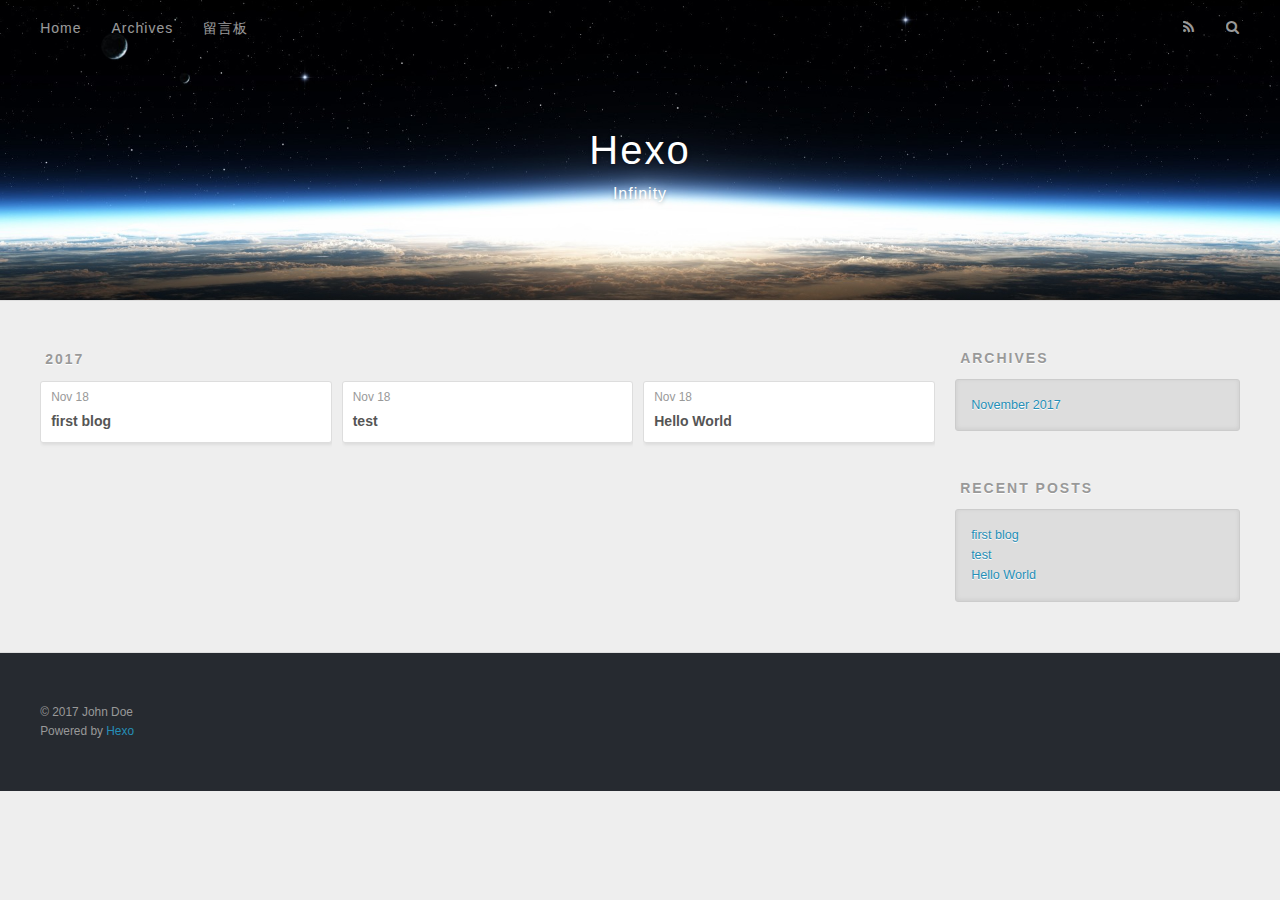
==== commit 5fd3757a: "Site updated: 2017-11-18 15:24:10" ====
--- a/archives/index.html
+++ b/archives/index.html
@@ -3,9 +3,6 @@
 <head>
   <meta charset="utf-8">
   
-  <meta name="renderer" content="webkit">
-  <meta http-equiv="X-UA-Compatible" content="IE=edge" >
-  <link rel="dns-prefetch" href="http://yoursite.com">
   <title>Archives | Hexo</title>
   <meta name="viewport" content="width=device-width, initial-scale=1, maximum-scale=1">
   <meta property="og:type" content="website">
@@ -16,145 +13,60 @@
 <meta name="twitter:card" content="summary">
 <meta name="twitter:title" content="Hexo">
   
-    <link rel="alternative" href="/atom.xml" title="Hexo" type="application/atom+xml">
+    <link rel="alternate" href="/atom.xml" title="Hexo" type="application/atom+xml">
   
   
     <link rel="icon" href="/favicon.png">
   
-  <link rel="stylesheet" type="text/css" href="/./main.0cf68a.css">
-  <style type="text/css">
-  
-    #container.show {
-      background: linear-gradient(200deg,#a0cfe4,#e8c37e);
-    }
-  </style>
-  
-
+  
+    <link href="//fonts.googleapis.com/css?family=Source+Code+Pro" rel="stylesheet" type="text/css">
+  
+  <link rel="stylesheet" href="/css/style.css">
   
 
 </head>
 
 <body>
-  <div id="container" q-class="show:isCtnShow">
-    <canvas id="anm-canvas" class="anm-canvas"></canvas>
-    <div class="left-col" q-class="show:isShow">
-      
-<div class="overlay" style="background: #4d4d4d"></div>
-<div class="intrude-less">
-	<header id="header" class="inner">
-		<a href="/" class="profilepic">
-			<img src="" class="js-avatar">
-		</a>
-		<hgroup>
-		  <h1 class="header-author"><a href="/">John Doe</a></h1>
-		</hgroup>
-		
-		<p class="header-subtitle">Infinity</p>
-		
-
-		<nav class="header-menu">
-			<ul>
-			
-				<li><a href="/">主页</a></li>
-	        
-				<li><a href="/tags/随笔/">随笔</a></li>
-	        
-			</ul>
-		</nav>
-		<nav class="header-smart-menu">
-    		
-    			
-    			<a q-on="click: openSlider(e, 'innerArchive')" href="javascript:void(0)">所有文章</a>
-    			
-            
-    			
-    			<a q-on="click: openSlider(e, 'friends')" href="javascript:void(0)">友链</a>
-    			
-            
-    			
-    			<a q-on="click: openSlider(e, 'aboutme')" href="javascript:void(0)">关于我</a>
-    			
-            
-		</nav>
-		<nav class="header-nav">
-			<div class="social">
-				
-					<a class="github" target="_blank" href="#" title="github"><i class="icon-github"></i></a>
-		        
-					<a class="weibo" target="_blank" href="#" title="weibo"><i class="icon-weibo"></i></a>
-		        
-					<a class="rss" target="_blank" href="#" title="rss"><i class="icon-rss"></i></a>
-		        
-					<a class="zhihu" target="_blank" href="#" title="zhihu"><i class="icon-zhihu"></i></a>
-		        
-			</div>
-		</nav>
-	</header>		
-</div>
-
-    </div>
-    <div class="mid-col" q-class="show:isShow,hide:isShow|isFalse">
-      
-<nav id="mobile-nav">
-  	<div class="overlay js-overlay" style="background: #4d4d4d"></div>
-	<div class="btnctn js-mobile-btnctn">
-  		<div class="slider-trigger list" q-on="click: openSlider(e)"><i class="icon icon-sort"></i></div>
-	</div>
-	<div class="intrude-less">
-		<header id="header" class="inner">
-			<div class="profilepic">
-				<img src="" class="js-avatar">
-			</div>
-			<hgroup>
-			  <h1 class="header-author js-header-author">John Doe</h1>
-			</hgroup>
-			
-			<p class="header-subtitle"><i class="icon icon-quo-left"></i>Infinity<i class="icon icon-quo-right"></i></p>
-			
-			
-			
-				
-			
-				
-			
-			
-			
-			<nav class="header-nav">
-				<div class="social">
-					
-						<a class="github" target="_blank" href="#" title="github"><i class="icon-github"></i></a>
-			        
-						<a class="weibo" target="_blank" href="#" title="weibo"><i class="icon-weibo"></i></a>
-			        
-						<a class="rss" target="_blank" href="#" title="rss"><i class="icon-rss"></i></a>
-			        
-						<a class="zhihu" target="_blank" href="#" title="zhihu"><i class="icon-zhihu"></i></a>
-			        
-				</div>
-			</nav>
-
-			<nav class="header-menu js-header-menu">
-				<ul style="width: 50%">
-				
-				
-					<li style="width: 50%"><a href="/">主页</a></li>
-		        
-					<li style="width: 50%"><a href="/tags/随笔/">随笔</a></li>
-		        
-				</ul>
-			</nav>
-		</header>				
-	</div>
-	<div class="mobile-mask" style="display:none" q-show="isShow"></div>
-</nav>
-
-      <div id="wrapper" class="body-wrap">
-        <div class="menu-l">
-          <div class="canvas-wrap">
-            <canvas data-colors="#eaeaea" data-sectionHeight="100" data-contentId="js-content" id="myCanvas1" class="anm-canvas"></canvas>
-          </div>
-          <div id="js-content" class="content-ll">
-            
+  <div id="container">
+    <div id="wrap">
+      <header id="header">
+  <div id="banner"></div>
+  <div id="header-outer" class="outer">
+    <div id="header-title" class="inner">
+      <h1 id="logo-wrap">
+        <a href="/" id="logo">Hexo</a>
+      </h1>
+      
+        <h2 id="subtitle-wrap">
+          <a href="/" id="subtitle">Infinity</a>
+        </h2>
+      
+    </div>
+    <div id="header-inner" class="inner">
+      <nav id="main-nav">
+        <a id="main-nav-toggle" class="nav-icon"></a>
+        
+          <a class="main-nav-link" href="/">Home</a>
+        
+          <a class="main-nav-link" href="/archives">Archives</a>
+        
+          <a class="main-nav-link" href="/about">留言板</a>
+        
+      </nav>
+      <nav id="sub-nav">
+        
+          <a id="nav-rss-link" class="nav-icon" href="/atom.xml" title="RSS Feed"></a>
+        
+        <a id="nav-search-btn" class="nav-icon" title="Search"></a>
+      </nav>
+      <div id="search-form-wrap">
+        <form action="//google.com/search" method="get" accept-charset="UTF-8" class="search-form"><input type="search" name="q" class="search-form-input" placeholder="Search"><button type="submit" class="search-form-submit">&#xF002;</button><input type="hidden" name="sitesearch" value="http://yoursite.com"></form>
+      </div>
+    </div>
+  </div>
+</header>
+      <div class="outer">
+        <section id="main">
   
   
     
@@ -170,24 +82,16 @@
     <article class="archive-article archive-type-post">
   <div class="archive-article-inner">
     <header class="archive-article-header">
-      	<div class="article-meta">
-	      	<a href="/2017/11/18/firstblog/" class="archive-article-date">
-  	<time datetime="2017-11-18T06:32:00.000Z" itemprop="datePublished"><i class="icon-calendar icon"></i>2017-11-18</time>
+      <a href="/2017/11/18/firstblog/" class="archive-article-date">
+  <time datetime="2017-11-18T06:32:00.000Z" itemprop="datePublished">Nov 18</time>
 </a>
-        </div>
-    	 
+      
   
     <h1 itemprop="name">
       <a class="archive-article-title" href="/2017/11/18/firstblog/">first blog</a>
     </h1>
   
 
-        <div class="article-info info-on-right">
-          
-          
-
-        </div>
-        <div class="clearfix"></div>
     </header>
   </div>
 </article>
@@ -197,24 +101,16 @@
     <article class="archive-article archive-type-post">
   <div class="archive-article-inner">
     <header class="archive-article-header">
-      	<div class="article-meta">
-	      	<a href="/2017/11/18/test/" class="archive-article-date">
-  	<time datetime="2017-11-18T02:31:21.000Z" itemprop="datePublished"><i class="icon-calendar icon"></i>2017-11-18</time>
+      <a href="/2017/11/18/test/" class="archive-article-date">
+  <time datetime="2017-11-18T02:31:21.000Z" itemprop="datePublished">Nov 18</time>
 </a>
-        </div>
-    	 
+      
   
     <h1 itemprop="name">
       <a class="archive-article-title" href="/2017/11/18/test/">test</a>
     </h1>
   
 
-        <div class="article-info info-on-right">
-          
-          
-
-        </div>
-        <div class="clearfix"></div>
     </header>
   </div>
 </article>
@@ -224,24 +120,16 @@
     <article class="archive-article archive-type-post">
   <div class="archive-article-inner">
     <header class="archive-article-header">
-      	<div class="article-meta">
-	      	<a href="/2017/11/18/hello-world/" class="archive-article-date">
-  	<time datetime="2017-11-18T02:14:32.780Z" itemprop="datePublished"><i class="icon-calendar icon"></i>2017-11-18</time>
+      <a href="/2017/11/18/hello-world/" class="archive-article-date">
+  <time datetime="2017-11-18T02:14:32.780Z" itemprop="datePublished">Nov 18</time>
 </a>
-        </div>
-    	 
+      
   
     <h1 itemprop="name">
       <a class="archive-article-title" href="/2017/11/18/hello-world/">Hello World</a>
     </h1>
   
 
-        <div class="article-info info-on-right">
-          
-          
-
-        </div>
-        <div class="clearfix"></div>
     </header>
   </div>
 </article>
@@ -250,252 +138,84 @@
     </div></section>
   
 
-    
-
-
-          </div>
-        </div>
+</section>
+        
+          <aside id="sidebar">
+  
+    
+
+  
+    
+
+  
+    
+  
+    
+  <div class="widget-wrap">
+    <h3 class="widget-title">Archives</h3>
+    <div class="widget">
+      <ul class="archive-list"><li class="archive-list-item"><a class="archive-list-link" href="/archives/2017/11/">November 2017</a></li></ul>
+    </div>
+  </div>
+
+
+  
+    
+  <div class="widget-wrap">
+    <h3 class="widget-title">Recent Posts</h3>
+    <div class="widget">
+      <ul>
+        
+          <li>
+            <a href="/2017/11/18/firstblog/">first blog</a>
+          </li>
+        
+          <li>
+            <a href="/2017/11/18/test/">test</a>
+          </li>
+        
+          <li>
+            <a href="/2017/11/18/hello-world/">Hello World</a>
+          </li>
+        
+      </ul>
+    </div>
+  </div>
+
+  
+</aside>
+        
       </div>
       <footer id="footer">
+  
   <div class="outer">
-    <div id="footer-info">
-    	<div class="footer-left">
-    		&copy; 2017 John Doe
-    	</div>
-      	<div class="footer-right">
-      		<a href="http://hexo.io/" target="_blank">Hexo</a>  Theme <a href="https://github.com/litten/hexo-theme-yilia" target="_blank">Yilia</a> by Litten
-      	</div>
+    <div id="footer-info" class="inner">
+      &copy; 2017 John Doe<br>
+      Powered by <a href="http://hexo.io/" target="_blank">Hexo</a>
     </div>
   </div>
 </footer>
     </div>
-    <script>
-	var yiliaConfig = {
-		mathjax: false,
-		isHome: false,
-		isPost: false,
-		isArchive: true,
-		isTag: false,
-		isCategory: false,
-		open_in_new: false,
-		toc_hide_index: true,
-		root: "/",
-		innerArchive: true,
-		showTags: false
-	}
-</script>
-
-<script>!function(t){function n(e){if(r[e])return r[e].exports;var i=r[e]={exports:{},id:e,loaded:!1};return t[e].call(i.exports,i,i.exports,n),i.loaded=!0,i.exports}var r={};n.m=t,n.c=r,n.p="./",n(0)}([function(t,n,r){r(195),t.exports=r(191)},function(t,n,r){var e=r(3),i=r(52),o=r(27),u=r(28),c=r(53),f="prototype",a=function(t,n,r){var s,l,h,v,p=t&a.F,d=t&a.G,y=t&a.S,g=t&a.P,b=t&a.B,m=d?e:y?e[n]||(e[n]={}):(e[n]||{})[f],x=d?i:i[n]||(i[n]={}),w=x[f]||(x[f]={});d&&(r=n);for(s in r)l=!p&&m&&void 0!==m[s],h=(l?m:r)[s],v=b&&l?c(h,e):g&&"function"==typeof h?c(Function.call,h):h,m&&u(m,s,h,t&a.U),x[s]!=h&&o(x,s,v),g&&w[s]!=h&&(w[s]=h)};e.core=i,a.F=1,a.G=2,a.S=4,a.P=8,a.B=16,a.W=32,a.U=64,a.R=128,t.exports=a},function(t,n,r){var e=r(6);t.exports=function(t){if(!e(t))throw TypeError(t+" is not an object!");return t}},function(t,n){var r=t.exports="undefined"!=typeof window&&window.Math==Math?window:"undefined"!=typeof self&&self.Math==Math?self:Function("return this")();"number"==typeof __g&&(__g=r)},function(t,n){t.exports=function(t){try{return!!t()}catch(t){return!0}}},function(t,n){var r=t.exports="undefined"!=typeof window&&window.Math==Math?window:"undefined"!=typeof self&&self.Math==Math?self:Function("return this")();"number"==typeof __g&&(__g=r)},function(t,n){t.exports=function(t){return"object"==typeof t?null!==t:"function"==typeof t}},function(t,n,r){var e=r(126)("wks"),i=r(76),o=r(3).Symbol,u="function"==typeof o;(t.exports=function(t){return e[t]||(e[t]=u&&o[t]||(u?o:i)("Symbol."+t))}).store=e},function(t,n){var r={}.hasOwnProperty;t.exports=function(t,n){return r.call(t,n)}},function(t,n,r){var e=r(94),i=r(33);t.exports=function(t){return e(i(t))}},function(t,n,r){t.exports=!r(4)(function(){return 7!=Object.defineProperty({},"a",{get:function(){return 7}}).a})},function(t,n,r){var e=r(2),i=r(167),o=r(50),u=Object.defineProperty;n.f=r(10)?Object.defineProperty:function(t,n,r){if(e(t),n=o(n,!0),e(r),i)try{return u(t,n,r)}catch(t){}if("get"in r||"set"in r)throw TypeError("Accessors not supported!");return"value"in r&&(t[n]=r.value),t}},function(t,n,r){t.exports=!r(18)(function(){return 7!=Object.defineProperty({},"a",{get:function(){return 7}}).a})},function(t,n,r){var e=r(14),i=r(22);t.exports=r(12)?function(t,n,r){return e.f(t,n,i(1,r))}:function(t,n,r){return t[n]=r,t}},function(t,n,r){var e=r(20),i=r(58),o=r(42),u=Object.defineProperty;n.f=r(12)?Object.defineProperty:function(t,n,r){if(e(t),n=o(n,!0),e(r),i)try{return u(t,n,r)}catch(t){}if("get"in r||"set"in r)throw TypeError("Accessors not supported!");return"value"in r&&(t[n]=r.value),t}},function(t,n,r){var e=r(40)("wks"),i=r(23),o=r(5).Symbol,u="function"==typeof o;(t.exports=function(t){return e[t]||(e[t]=u&&o[t]||(u?o:i)("Symbol."+t))}).store=e},function(t,n,r){var e=r(67),i=Math.min;t.exports=function(t){return t>0?i(e(t),9007199254740991):0}},function(t,n,r){var e=r(46);t.exports=function(t){return Object(e(t))}},function(t,n){t.exports=function(t){try{return!!t()}catch(t){return!0}}},function(t,n,r){var e=r(63),i=r(34);t.exports=Object.keys||function(t){return e(t,i)}},function(t,n,r){var e=r(21);t.exports=function(t){if(!e(t))throw TypeError(t+" is not an object!");return t}},function(t,n){t.exports=function(t){return"object"==typeof t?null!==t:"function"==typeof t}},function(t,n){t.exports=function(t,n){return{enumerable:!(1&t),configurable:!(2&t),writable:!(4&t),value:n}}},function(t,n){var r=0,e=Math.random();t.exports=function(t){return"Symbol(".concat(void 0===t?"":t,")_",(++r+e).toString(36))}},function(t,n){var r={}.hasOwnProperty;t.exports=function(t,n){return r.call(t,n)}},function(t,n){var r=t.exports={version:"2.4.0"};"number"==typeof __e&&(__e=r)},function(t,n){t.exports=function(t){if("function"!=typeof t)throw TypeError(t+" is not a function!");return t}},function(t,n,r){var e=r(11),i=r(66);t.exports=r(10)?function(t,n,r){return e.f(t,n,i(1,r))}:function(t,n,r){return t[n]=r,t}},function(t,n,r){var e=r(3),i=r(27),o=r(24),u=r(76)("src"),c="toString",f=Function[c],a=(""+f).split(c);r(52).inspectSource=function(t){return f.call(t)},(t.exports=function(t,n,r,c){var f="function"==typeof r;f&&(o(r,"name")||i(r,"name",n)),t[n]!==r&&(f&&(o(r,u)||i(r,u,t[n]?""+t[n]:a.join(String(n)))),t===e?t[n]=r:c?t[n]?t[n]=r:i(t,n,r):(delete t[n],i(t,n,r)))})(Function.prototype,c,function(){return"function"==typeof this&&this[u]||f.call(this)})},function(t,n,r){var e=r(1),i=r(4),o=r(46),u=function(t,n,r,e){var i=String(o(t)),u="<"+n;return""!==r&&(u+=" "+r+'="'+String(e).replace(/"/g,"&quot;")+'"'),u+">"+i+"</"+n+">"};t.exports=function(t,n){var r={};r[t]=n(u),e(e.P+e.F*i(function(){var n=""[t]('"');return n!==n.toLowerCase()||n.split('"').length>3}),"String",r)}},function(t,n,r){var e=r(115),i=r(46);t.exports=function(t){return e(i(t))}},function(t,n,r){var e=r(116),i=r(66),o=r(30),u=r(50),c=r(24),f=r(167),a=Object.getOwnPropertyDescriptor;n.f=r(10)?a:function(t,n){if(t=o(t),n=u(n,!0),f)try{return a(t,n)}catch(t){}if(c(t,n))return i(!e.f.call(t,n),t[n])}},function(t,n,r){var e=r(24),i=r(17),o=r(145)("IE_PROTO"),u=Object.prototype;t.exports=Object.getPrototypeOf||function(t){return t=i(t),e(t,o)?t[o]:"function"==typeof t.constructor&&t instanceof t.constructor?t.constructor.prototype:t instanceof Object?u:null}},function(t,n){t.exports=function(t){if(void 0==t)throw TypeError("Can't call method on  "+t);return t}},function(t,n){t.exports="constructor,hasOwnProperty,isPrototypeOf,propertyIsEnumerable,toLocaleString,toString,valueOf".split(",")},function(t,n){t.exports={}},function(t,n){t.exports=!0},function(t,n){n.f={}.propertyIsEnumerable},function(t,n,r){var e=r(14).f,i=r(8),o=r(15)("toStringTag");t.exports=function(t,n,r){t&&!i(t=r?t:t.prototype,o)&&e(t,o,{configurable:!0,value:n})}},function(t,n,r){var e=r(40)("keys"),i=r(23);t.exports=function(t){return e[t]||(e[t]=i(t))}},function(t,n,r){var e=r(5),i="__core-js_shared__",o=e[i]||(e[i]={});t.exports=function(t){return o[t]||(o[t]={})}},function(t,n){var r=Math.ceil,e=Math.floor;t.exports=function(t){return isNaN(t=+t)?0:(t>0?e:r)(t)}},function(t,n,r){var e=r(21);t.exports=function(t,n){if(!e(t))return t;var r,i;if(n&&"function"==typeof(r=t.toString)&&!e(i=r.call(t)))return i;if("function"==typeof(r=t.valueOf)&&!e(i=r.call(t)))return i;if(!n&&"function"==typeof(r=t.toString)&&!e(i=r.call(t)))return i;throw TypeError("Can't convert object to primitive value")}},function(t,n,r){var e=r(5),i=r(25),o=r(36),u=r(44),c=r(14).f;t.exports=function(t){var n=i.Symbol||(i.Symbol=o?{}:e.Symbol||{});"_"==t.charAt(0)||t in n||c(n,t,{value:u.f(t)})}},function(t,n,r){n.f=r(15)},function(t,n){var r={}.toString;t.exports=function(t){return r.call(t).slice(8,-1)}},function(t,n){t.exports=function(t){if(void 0==t)throw TypeError("Can't call method on  "+t);return t}},function(t,n,r){var e=r(4);t.exports=function(t,n){return!!t&&e(function(){n?t.call(null,function(){},1):t.call(null)})}},function(t,n,r){var e=r(53),i=r(115),o=r(17),u=r(16),c=r(203);t.exports=function(t,n){var r=1==t,f=2==t,a=3==t,s=4==t,l=6==t,h=5==t||l,v=n||c;return function(n,c,p){for(var d,y,g=o(n),b=i(g),m=e(c,p,3),x=u(b.length),w=0,S=r?v(n,x):f?v(n,0):void 0;x>w;w++)if((h||w in b)&&(d=b[w],y=m(d,w,g),t))if(r)S[w]=y;else if(y)switch(t){case 3:return!0;case 5:return d;case 6:return w;case 2:S.push(d)}else if(s)return!1;return l?-1:a||s?s:S}}},function(t,n,r){var e=r(1),i=r(52),o=r(4);t.exports=function(t,n){var r=(i.Object||{})[t]||Object[t],u={};u[t]=n(r),e(e.S+e.F*o(function(){r(1)}),"Object",u)}},function(t,n,r){var e=r(6);t.exports=function(t,n){if(!e(t))return t;var r,i;if(n&&"function"==typeof(r=t.toString)&&!e(i=r.call(t)))return i;if("function"==typeof(r=t.valueOf)&&!e(i=r.call(t)))return i;if(!n&&"function"==typeof(r=t.toString)&&!e(i=r.call(t)))return i;throw TypeError("Can't convert object to primitive value")}},function(t,n,r){var e=r(5),i=r(25),o=r(91),u=r(13),c="prototype",f=function(t,n,r){var a,s,l,h=t&f.F,v=t&f.G,p=t&f.S,d=t&f.P,y=t&f.B,g=t&f.W,b=v?i:i[n]||(i[n]={}),m=b[c],x=v?e:p?e[n]:(e[n]||{})[c];v&&(r=n);for(a in r)(s=!h&&x&&void 0!==x[a])&&a in b||(l=s?x[a]:r[a],b[a]=v&&"function"!=typeof x[a]?r[a]:y&&s?o(l,e):g&&x[a]==l?function(t){var n=function(n,r,e){if(this instanceof t){switch(arguments.length){case 0:return new t;case 1:return new t(n);case 2:return new t(n,r)}return new t(n,r,e)}return t.apply(this,arguments)};return n[c]=t[c],n}(l):d&&"function"==typeof l?o(Function.call,l):l,d&&((b.virtual||(b.virtual={}))[a]=l,t&f.R&&m&&!m[a]&&u(m,a,l)))};f.F=1,f.G=2,f.S=4,f.P=8,f.B=16,f.W=32,f.U=64,f.R=128,t.exports=f},function(t,n){var r=t.exports={version:"2.4.0"};"number"==typeof __e&&(__e=r)},function(t,n,r){var e=r(26);t.exports=function(t,n,r){if(e(t),void 0===n)return t;switch(r){case 1:return function(r){return t.call(n,r)};case 2:return function(r,e){return t.call(n,r,e)};case 3:return function(r,e,i){return t.call(n,r,e,i)}}return function(){return t.apply(n,arguments)}}},function(t,n,r){var e=r(183),i=r(1),o=r(126)("metadata"),u=o.store||(o.store=new(r(186))),c=function(t,n,r){var i=u.get(t);if(!i){if(!r)return;u.set(t,i=new e)}var o=i.get(n);if(!o){if(!r)return;i.set(n,o=new e)}return o},f=function(t,n,r){var e=c(n,r,!1);return void 0!==e&&e.has(t)},a=function(t,n,r){var e=c(n,r,!1);return void 0===e?void 0:e.get(t)},s=function(t,n,r,e){c(r,e,!0).set(t,n)},l=function(t,n){var r=c(t,n,!1),e=[];return r&&r.forEach(function(t,n){e.push(n)}),e},h=function(t){return void 0===t||"symbol"==typeof t?t:String(t)},v=function(t){i(i.S,"Reflect",t)};t.exports={store:u,map:c,has:f,get:a,set:s,keys:l,key:h,exp:v}},function(t,n,r){"use strict";if(r(10)){var e=r(69),i=r(3),o=r(4),u=r(1),c=r(127),f=r(152),a=r(53),s=r(68),l=r(66),h=r(27),v=r(73),p=r(67),d=r(16),y=r(75),g=r(50),b=r(24),m=r(180),x=r(114),w=r(6),S=r(17),_=r(137),O=r(70),E=r(32),P=r(71).f,j=r(154),F=r(76),M=r(7),A=r(48),N=r(117),T=r(146),I=r(155),k=r(80),L=r(123),R=r(74),C=r(130),D=r(160),U=r(11),W=r(31),G=U.f,B=W.f,V=i.RangeError,z=i.TypeError,q=i.Uint8Array,K="ArrayBuffer",J="Shared"+K,Y="BYTES_PER_ELEMENT",H="prototype",$=Array[H],X=f.ArrayBuffer,Q=f.DataView,Z=A(0),tt=A(2),nt=A(3),rt=A(4),et=A(5),it=A(6),ot=N(!0),ut=N(!1),ct=I.values,ft=I.keys,at=I.entries,st=$.lastIndexOf,lt=$.reduce,ht=$.reduceRight,vt=$.join,pt=$.sort,dt=$.slice,yt=$.toString,gt=$.toLocaleString,bt=M("iterator"),mt=M("toStringTag"),xt=F("typed_constructor"),wt=F("def_constructor"),St=c.CONSTR,_t=c.TYPED,Ot=c.VIEW,Et="Wrong length!",Pt=A(1,function(t,n){return Tt(T(t,t[wt]),n)}),jt=o(function(){return 1===new q(new Uint16Array([1]).buffer)[0]}),Ft=!!q&&!!q[H].set&&o(function(){new q(1).set({})}),Mt=function(t,n){if(void 0===t)throw z(Et);var r=+t,e=d(t);if(n&&!m(r,e))throw V(Et);return e},At=function(t,n){var r=p(t);if(r<0||r%n)throw V("Wrong offset!");return r},Nt=function(t){if(w(t)&&_t in t)return t;throw z(t+" is not a typed array!")},Tt=function(t,n){if(!(w(t)&&xt in t))throw z("It is not a typed array constructor!");return new t(n)},It=function(t,n){return kt(T(t,t[wt]),n)},kt=function(t,n){for(var r=0,e=n.length,i=Tt(t,e);e>r;)i[r]=n[r++];return i},Lt=function(t,n,r){G(t,n,{get:function(){return this._d[r]}})},Rt=function(t){var n,r,e,i,o,u,c=S(t),f=arguments.length,s=f>1?arguments[1]:void 0,l=void 0!==s,h=j(c);if(void 0!=h&&!_(h)){for(u=h.call(c),e=[],n=0;!(o=u.next()).done;n++)e.push(o.value);c=e}for(l&&f>2&&(s=a(s,arguments[2],2)),n=0,r=d(c.length),i=Tt(this,r);r>n;n++)i[n]=l?s(c[n],n):c[n];return i},Ct=function(){for(var t=0,n=arguments.length,r=Tt(this,n);n>t;)r[t]=arguments[t++];return r},Dt=!!q&&o(function(){gt.call(new q(1))}),Ut=function(){return gt.apply(Dt?dt.call(Nt(this)):Nt(this),arguments)},Wt={copyWithin:function(t,n){return D.call(Nt(this),t,n,arguments.length>2?arguments[2]:void 0)},every:function(t){return rt(Nt(this),t,arguments.length>1?arguments[1]:void 0)},fill:function(t){return C.apply(Nt(this),arguments)},filter:function(t){return It(this,tt(Nt(this),t,arguments.length>1?arguments[1]:void 0))},find:function(t){return et(Nt(this),t,arguments.length>1?arguments[1]:void 0)},findIndex:function(t){return it(Nt(this),t,arguments.length>1?arguments[1]:void 0)},forEach:function(t){Z(Nt(this),t,arguments.length>1?arguments[1]:void 0)},indexOf:function(t){return ut(Nt(this),t,arguments.length>1?arguments[1]:void 0)},includes:function(t){return ot(Nt(this),t,arguments.length>1?arguments[1]:void 0)},join:function(t){return vt.apply(Nt(this),arguments)},lastIndexOf:function(t){return st.apply(Nt(this),arguments)},map:function(t){return Pt(Nt(this),t,arguments.length>1?arguments[1]:void 0)},reduce:function(t){return lt.apply(Nt(this),arguments)},reduceRight:function(t){return ht.apply(Nt(this),arguments)},reverse:function(){for(var t,n=this,r=Nt(n).length,e=Math.floor(r/2),i=0;i<e;)t=n[i],n[i++]=n[--r],n[r]=t;return n},some:function(t){return nt(Nt(this),t,arguments.length>1?arguments[1]:void 0)},sort:function(t){return pt.call(Nt(this),t)},subarray:function(t,n){var r=Nt(this),e=r.length,i=y(t,e);return new(T(r,r[wt]))(r.buffer,r.byteOffset+i*r.BYTES_PER_ELEMENT,d((void 0===n?e:y(n,e))-i))}},Gt=function(t,n){return It(this,dt.call(Nt(this),t,n))},Bt=function(t){Nt(this);var n=At(arguments[1],1),r=this.length,e=S(t),i=d(e.length),o=0;if(i+n>r)throw V(Et);for(;o<i;)this[n+o]=e[o++]},Vt={entries:function(){return at.call(Nt(this))},keys:function(){return ft.call(Nt(this))},values:function(){return ct.call(Nt(this))}},zt=function(t,n){return w(t)&&t[_t]&&"symbol"!=typeof n&&n in t&&String(+n)==String(n)},qt=function(t,n){return zt(t,n=g(n,!0))?l(2,t[n]):B(t,n)},Kt=function(t,n,r){return!(zt(t,n=g(n,!0))&&w(r)&&b(r,"value"))||b(r,"get")||b(r,"set")||r.configurable||b(r,"writable")&&!r.writable||b(r,"enumerable")&&!r.enumerable?G(t,n,r):(t[n]=r.value,t)};St||(W.f=qt,U.f=Kt),u(u.S+u.F*!St,"Object",{getOwnPropertyDescriptor:qt,defineProperty:Kt}),o(function(){yt.call({})})&&(yt=gt=function(){return vt.call(this)});var Jt=v({},Wt);v(Jt,Vt),h(Jt,bt,Vt.values),v(Jt,{slice:Gt,set:Bt,constructor:function(){},toString:yt,toLocaleString:Ut}),Lt(Jt,"buffer","b"),Lt(Jt,"byteOffset","o"),Lt(Jt,"byteLength","l"),Lt(Jt,"length","e"),G(Jt,mt,{get:function(){return this[_t]}}),t.exports=function(t,n,r,f){f=!!f;var a=t+(f?"Clamped":"")+"Array",l="Uint8Array"!=a,v="get"+t,p="set"+t,y=i[a],g=y||{},b=y&&E(y),m=!y||!c.ABV,S={},_=y&&y[H],j=function(t,r){var e=t._d;return e.v[v](r*n+e.o,jt)},F=function(t,r,e){var i=t._d;f&&(e=(e=Math.round(e))<0?0:e>255?255:255&e),i.v[p](r*n+i.o,e,jt)},M=function(t,n){G(t,n,{get:function(){return j(this,n)},set:function(t){return F(this,n,t)},enumerable:!0})};m?(y=r(function(t,r,e,i){s(t,y,a,"_d");var o,u,c,f,l=0,v=0;if(w(r)){if(!(r instanceof X||(f=x(r))==K||f==J))return _t in r?kt(y,r):Rt.call(y,r);o=r,v=At(e,n);var p=r.byteLength;if(void 0===i){if(p%n)throw V(Et);if((u=p-v)<0)throw V(Et)}else if((u=d(i)*n)+v>p)throw V(Et);c=u/n}else c=Mt(r,!0),u=c*n,o=new X(u);for(h(t,"_d",{b:o,o:v,l:u,e:c,v:new Q(o)});l<c;)M(t,l++)}),_=y[H]=O(Jt),h(_,"constructor",y)):L(function(t){new y(null),new y(t)},!0)||(y=r(function(t,r,e,i){s(t,y,a);var o;return w(r)?r instanceof X||(o=x(r))==K||o==J?void 0!==i?new g(r,At(e,n),i):void 0!==e?new g(r,At(e,n)):new g(r):_t in r?kt(y,r):Rt.call(y,r):new g(Mt(r,l))}),Z(b!==Function.prototype?P(g).concat(P(b)):P(g),function(t){t in y||h(y,t,g[t])}),y[H]=_,e||(_.constructor=y));var A=_[bt],N=!!A&&("values"==A.name||void 0==A.name),T=Vt.values;h(y,xt,!0),h(_,_t,a),h(_,Ot,!0),h(_,wt,y),(f?new y(1)[mt]==a:mt in _)||G(_,mt,{get:function(){return a}}),S[a]=y,u(u.G+u.W+u.F*(y!=g),S),u(u.S,a,{BYTES_PER_ELEMENT:n,from:Rt,of:Ct}),Y in _||h(_,Y,n),u(u.P,a,Wt),R(a),u(u.P+u.F*Ft,a,{set:Bt}),u(u.P+u.F*!N,a,Vt),u(u.P+u.F*(_.toString!=yt),a,{toString:yt}),u(u.P+u.F*o(function(){new y(1).slice()}),a,{slice:Gt}),u(u.P+u.F*(o(function(){return[1,2].toLocaleString()!=new y([1,2]).toLocaleString()})||!o(function(){_.toLocaleString.call([1,2])})),a,{toLocaleString:Ut}),k[a]=N?A:T,e||N||h(_,bt,T)}}else t.exports=function(){}},function(t,n){var r={}.toString;t.exports=function(t){return r.call(t).slice(8,-1)}},function(t,n,r){var e=r(21),i=r(5).document,o=e(i)&&e(i.createElement);t.exports=function(t){return o?i.createElement(t):{}}},function(t,n,r){t.exports=!r(12)&&!r(18)(function(){return 7!=Object.defineProperty(r(57)("div"),"a",{get:function(){return 7}}).a})},function(t,n,r){"use strict";var e=r(36),i=r(51),o=r(64),u=r(13),c=r(8),f=r(35),a=r(96),s=r(38),l=r(103),h=r(15)("iterator"),v=!([].keys&&"next"in[].keys()),p="keys",d="values",y=function(){return this};t.exports=function(t,n,r,g,b,m,x){a(r,n,g);var w,S,_,O=function(t){if(!v&&t in F)return F[t];switch(t){case p:case d:return function(){return new r(this,t)}}return function(){return new r(this,t)}},E=n+" Iterator",P=b==d,j=!1,F=t.prototype,M=F[h]||F["@@iterator"]||b&&F[b],A=M||O(b),N=b?P?O("entries"):A:void 0,T="Array"==n?F.entries||M:M;if(T&&(_=l(T.call(new t)))!==Object.prototype&&(s(_,E,!0),e||c(_,h)||u(_,h,y)),P&&M&&M.name!==d&&(j=!0,A=function(){return M.call(this)}),e&&!x||!v&&!j&&F[h]||u(F,h,A),f[n]=A,f[E]=y,b)if(w={values:P?A:O(d),keys:m?A:O(p),entries:N},x)for(S in w)S in F||o(F,S,w[S]);else i(i.P+i.F*(v||j),n,w);return w}},function(t,n,r){var e=r(20),i=r(100),o=r(34),u=r(39)("IE_PROTO"),c=function(){},f="prototype",a=function(){var t,n=r(57)("iframe"),e=o.length;for(n.style.display="none",r(93).appendChild(n),n.src="javascript:",t=n.contentWindow.document,t.open(),t.write("<script>document.F=Object<\/script>"),t.close(),a=t.F;e--;)delete a[f][o[e]];return a()};t.exports=Object.create||function(t,n){var r;return null!==t?(c[f]=e(t),r=new c,c[f]=null,r[u]=t):r=a(),void 0===n?r:i(r,n)}},function(t,n,r){var e=r(63),i=r(34).concat("length","prototype");n.f=Object.getOwnPropertyNames||function(t){return e(t,i)}},function(t,n){n.f=Object.getOwnPropertySymbols},function(t,n,r){var e=r(8),i=r(9),o=r(90)(!1),u=r(39)("IE_PROTO");t.exports=function(t,n){var r,c=i(t),f=0,a=[];for(r in c)r!=u&&e(c,r)&&a.push(r);for(;n.length>f;)e(c,r=n[f++])&&(~o(a,r)||a.push(r));return a}},function(t,n,r){t.exports=r(13)},function(t,n,r){var e=r(76)("meta"),i=r(6),o=r(24),u=r(11).f,c=0,f=Object.isExtensible||function(){return!0},a=!r(4)(function(){return f(Object.preventExtensions({}))}),s=function(t){u(t,e,{value:{i:"O"+ ++c,w:{}}})},l=function(t,n){if(!i(t))return"symbol"==typeof t?t:("string"==typeof t?"S":"P")+t;if(!o(t,e)){if(!f(t))return"F";if(!n)return"E";s(t)}return t[e].i},h=function(t,n){if(!o(t,e)){if(!f(t))return!0;if(!n)return!1;s(t)}return t[e].w},v=function(t){return a&&p.NEED&&f(t)&&!o(t,e)&&s(t),t},p=t.exports={KEY:e,NEED:!1,fastKey:l,getWeak:h,onFreeze:v}},function(t,n){t.exports=function(t,n){return{enumerable:!(1&t),configurable:!(2&t),writable:!(4&t),value:n}}},function(t,n){var r=Math.ceil,e=Math.floor;t.exports=function(t){return isNaN(t=+t)?0:(t>0?e:r)(t)}},function(t,n){t.exports=function(t,n,r,e){if(!(t instanceof n)||void 0!==e&&e in t)throw TypeError(r+": incorrect invocation!");return t}},function(t,n){t.exports=!1},function(t,n,r){var e=r(2),i=r(173),o=r(133),u=r(145)("IE_PROTO"),c=function(){},f="prototype",a=function(){var t,n=r(132)("iframe"),e=o.length;for(n.style.display="none",r(135).appendChild(n),n.src="javascript:",t=n.contentWindow.document,t.open(),t.write("<script>document.F=Object<\/script>"),t.close(),a=t.F;e--;)delete a[f][o[e]];return a()};t.exports=Object.create||function(t,n){var r;return null!==t?(c[f]=e(t),r=new c,c[f]=null,r[u]=t):r=a(),void 0===n?r:i(r,n)}},function(t,n,r){var e=r(175),i=r(133).concat("length","prototype");n.f=Object.getOwnPropertyNames||function(t){return e(t,i)}},function(t,n,r){var e=r(175),i=r(133);t.exports=Object.keys||function(t){return e(t,i)}},function(t,n,r){var e=r(28);t.exports=function(t,n,r){for(var i in n)e(t,i,n[i],r);return t}},function(t,n,r){"use strict";var e=r(3),i=r(11),o=r(10),u=r(7)("species");t.exports=function(t){var n=e[t];o&&n&&!n[u]&&i.f(n,u,{configurable:!0,get:function(){return this}})}},function(t,n,r){var e=r(67),i=Math.max,o=Math.min;t.exports=function(t,n){return t=e(t),t<0?i(t+n,0):o(t,n)}},function(t,n){var r=0,e=Math.random();t.exports=function(t){return"Symbol(".concat(void 0===t?"":t,")_",(++r+e).toString(36))}},function(t,n,r){var e=r(33);t.exports=function(t){return Object(e(t))}},function(t,n,r){var e=r(7)("unscopables"),i=Array.prototype;void 0==i[e]&&r(27)(i,e,{}),t.exports=function(t){i[e][t]=!0}},function(t,n,r){var e=r(53),i=r(169),o=r(137),u=r(2),c=r(16),f=r(154),a={},s={},n=t.exports=function(t,n,r,l,h){var v,p,d,y,g=h?function(){return t}:f(t),b=e(r,l,n?2:1),m=0;if("function"!=typeof g)throw TypeError(t+" is not iterable!");if(o(g)){for(v=c(t.length);v>m;m++)if((y=n?b(u(p=t[m])[0],p[1]):b(t[m]))===a||y===s)return y}else for(d=g.call(t);!(p=d.next()).done;)if((y=i(d,b,p.value,n))===a||y===s)return y};n.BREAK=a,n.RETURN=s},function(t,n){t.exports={}},function(t,n,r){var e=r(11).f,i=r(24),o=r(7)("toStringTag");t.exports=function(t,n,r){t&&!i(t=r?t:t.prototype,o)&&e(t,o,{configurable:!0,value:n})}},function(t,n,r){var e=r(1),i=r(46),o=r(4),u=r(150),c="["+u+"]",f="​-",a=RegExp("^"+c+c+"*"),s=RegExp(c+c+"*$"),l=function(t,n,r){var i={},c=o(function(){return!!u[t]()||f[t]()!=f}),a=i[t]=c?n(h):u[t];r&&(i[r]=a),e(e.P+e.F*c,"String",i)},h=l.trim=function(t,n){return t=String(i(t)),1&n&&(t=t.replace(a,"")),2&n&&(t=t.replace(s,"")),t};t.exports=l},function(t,n,r){t.exports={default:r(86),__esModule:!0}},function(t,n,r){t.exports={default:r(87),__esModule:!0}},function(t,n,r){"use strict";function e(t){return t&&t.__esModule?t:{default:t}}n.__esModule=!0;var i=r(84),o=e(i),u=r(83),c=e(u),f="function"==typeof c.default&&"symbol"==typeof o.default?function(t){return typeof t}:function(t){return t&&"function"==typeof c.default&&t.constructor===c.default&&t!==c.default.prototype?"symbol":typeof t};n.default="function"==typeof c.default&&"symbol"===f(o.default)?function(t){return void 0===t?"undefined":f(t)}:function(t){return t&&"function"==typeof c.default&&t.constructor===c.default&&t!==c.default.prototype?"symbol":void 0===t?"undefined":f(t)}},function(t,n,r){r(110),r(108),r(111),r(112),t.exports=r(25).Symbol},function(t,n,r){r(109),r(113),t.exports=r(44).f("iterator")},function(t,n){t.exports=function(t){if("function"!=typeof t)throw TypeError(t+" is not a function!");return t}},function(t,n){t.exports=function(){}},function(t,n,r){var e=r(9),i=r(106),o=r(105);t.exports=function(t){return function(n,r,u){var c,f=e(n),a=i(f.length),s=o(u,a);if(t&&r!=r){for(;a>s;)if((c=f[s++])!=c)return!0}else for(;a>s;s++)if((t||s in f)&&f[s]===r)return t||s||0;return!t&&-1}}},function(t,n,r){var e=r(88);t.exports=function(t,n,r){if(e(t),void 0===n)return t;switch(r){case 1:return function(r){return t.call(n,r)};case 2:return function(r,e){return t.call(n,r,e)};case 3:return function(r,e,i){return t.call(n,r,e,i)}}return function(){return t.apply(n,arguments)}}},function(t,n,r){var e=r(19),i=r(62),o=r(37);t.exports=function(t){var n=e(t),r=i.f;if(r)for(var u,c=r(t),f=o.f,a=0;c.length>a;)f.call(t,u=c[a++])&&n.push(u);return n}},function(t,n,r){t.exports=r(5).document&&document.documentElement},function(t,n,r){var e=r(56);t.exports=Object("z").propertyIsEnumerable(0)?Object:function(t){return"String"==e(t)?t.split(""):Object(t)}},function(t,n,r){var e=r(56);t.exports=Array.isArray||function(t){return"Array"==e(t)}},function(t,n,r){"use strict";var e=r(60),i=r(22),o=r(38),u={};r(13)(u,r(15)("iterator"),function(){return this}),t.exports=function(t,n,r){t.prototype=e(u,{next:i(1,r)}),o(t,n+" Iterator")}},function(t,n){t.exports=function(t,n){return{value:n,done:!!t}}},function(t,n,r){var e=r(19),i=r(9);t.exports=function(t,n){for(var r,o=i(t),u=e(o),c=u.length,f=0;c>f;)if(o[r=u[f++]]===n)return r}},function(t,n,r){var e=r(23)("meta"),i=r(21),o=r(8),u=r(14).f,c=0,f=Object.isExtensible||function(){return!0},a=!r(18)(function(){return f(Object.preventExtensions({}))}),s=function(t){u(t,e,{value:{i:"O"+ ++c,w:{}}})},l=function(t,n){if(!i(t))return"symbol"==typeof t?t:("string"==typeof t?"S":"P")+t;if(!o(t,e)){if(!f(t))return"F";if(!n)return"E";s(t)}return t[e].i},h=function(t,n){if(!o(t,e)){if(!f(t))return!0;if(!n)return!1;s(t)}return t[e].w},v=function(t){return a&&p.NEED&&f(t)&&!o(t,e)&&s(t),t},p=t.exports={KEY:e,NEED:!1,fastKey:l,getWeak:h,onFreeze:v}},function(t,n,r){var e=r(14),i=r(20),o=r(19);t.exports=r(12)?Object.defineProperties:function(t,n){i(t);for(var r,u=o(n),c=u.length,f=0;c>f;)e.f(t,r=u[f++],n[r]);return t}},function(t,n,r){var e=r(37),i=r(22),o=r(9),u=r(42),c=r(8),f=r(58),a=Object.getOwnPropertyDescriptor;n.f=r(12)?a:function(t,n){if(t=o(t),n=u(n,!0),f)try{return a(t,n)}catch(t){}if(c(t,n))return i(!e.f.call(t,n),t[n])}},function(t,n,r){var e=r(9),i=r(61).f,o={}.toString,u="object"==typeof window&&window&&Object.getOwnPropertyNames?Object.getOwnPropertyNames(window):[],c=function(t){try{return i(t)}catch(t){return u.slice()}};t.exports.f=function(t){return u&&"[object Window]"==o.call(t)?c(t):i(e(t))}},function(t,n,r){var e=r(8),i=r(77),o=r(39)("IE_PROTO"),u=Object.prototype;t.exports=Object.getPrototypeOf||function(t){return t=i(t),e(t,o)?t[o]:"function"==typeof t.constructor&&t instanceof t.constructor?t.constructor.prototype:t instanceof Object?u:null}},function(t,n,r){var e=r(41),i=r(33);t.exports=function(t){return function(n,r){var o,u,c=String(i(n)),f=e(r),a=c.length;return f<0||f>=a?t?"":void 0:(o=c.charCodeAt(f),o<55296||o>56319||f+1===a||(u=c.charCodeAt(f+1))<56320||u>57343?t?c.charAt(f):o:t?c.slice(f,f+2):u-56320+(o-55296<<10)+65536)}}},function(t,n,r){var e=r(41),i=Math.max,o=Math.min;t.exports=function(t,n){return t=e(t),t<0?i(t+n,0):o(t,n)}},function(t,n,r){var e=r(41),i=Math.min;t.exports=function(t){return t>0?i(e(t),9007199254740991):0}},function(t,n,r){"use strict";var e=r(89),i=r(97),o=r(35),u=r(9);t.exports=r(59)(Array,"Array",function(t,n){this._t=u(t),this._i=0,this._k=n},function(){var t=this._t,n=this._k,r=this._i++;return!t||r>=t.length?(this._t=void 0,i(1)):"keys"==n?i(0,r):"values"==n?i(0,t[r]):i(0,[r,t[r]])},"values"),o.Arguments=o.Array,e("keys"),e("values"),e("entries")},function(t,n){},function(t,n,r){"use strict";var e=r(104)(!0);r(59)(String,"String",function(t){this._t=String(t),this._i=0},function(){var t,n=this._t,r=this._i;return r>=n.length?{value:void 0,done:!0}:(t=e(n,r),this._i+=t.length,{value:t,done:!1})})},function(t,n,r){"use strict";var e=r(5),i=r(8),o=r(12),u=r(51),c=r(64),f=r(99).KEY,a=r(18),s=r(40),l=r(38),h=r(23),v=r(15),p=r(44),d=r(43),y=r(98),g=r(92),b=r(95),m=r(20),x=r(9),w=r(42),S=r(22),_=r(60),O=r(102),E=r(101),P=r(14),j=r(19),F=E.f,M=P.f,A=O.f,N=e.Symbol,T=e.JSON,I=T&&T.stringify,k="prototype",L=v("_hidden"),R=v("toPrimitive"),C={}.propertyIsEnumerable,D=s("symbol-registry"),U=s("symbols"),W=s("op-symbols"),G=Object[k],B="function"==typeof N,V=e.QObject,z=!V||!V[k]||!V[k].findChild,q=o&&a(function(){return 7!=_(M({},"a",{get:function(){return M(this,"a",{value:7}).a}})).a})?function(t,n,r){var e=F(G,n);e&&delete G[n],M(t,n,r),e&&t!==G&&M(G,n,e)}:M,K=function(t){var n=U[t]=_(N[k]);return n._k=t,n},J=B&&"symbol"==typeof N.iterator?function(t){return"symbol"==typeof t}:function(t){return t instanceof N},Y=function(t,n,r){return t===G&&Y(W,n,r),m(t),n=w(n,!0),m(r),i(U,n)?(r.enumerable?(i(t,L)&&t[L][n]&&(t[L][n]=!1),r=_(r,{enumerable:S(0,!1)})):(i(t,L)||M(t,L,S(1,{})),t[L][n]=!0),q(t,n,r)):M(t,n,r)},H=function(t,n){m(t);for(var r,e=g(n=x(n)),i=0,o=e.length;o>i;)Y(t,r=e[i++],n[r]);return t},$=function(t,n){return void 0===n?_(t):H(_(t),n)},X=function(t){var n=C.call(this,t=w(t,!0));return!(this===G&&i(U,t)&&!i(W,t))&&(!(n||!i(this,t)||!i(U,t)||i(this,L)&&this[L][t])||n)},Q=function(t,n){if(t=x(t),n=w(n,!0),t!==G||!i(U,n)||i(W,n)){var r=F(t,n);return!r||!i(U,n)||i(t,L)&&t[L][n]||(r.enumerable=!0),r}},Z=function(t){for(var n,r=A(x(t)),e=[],o=0;r.length>o;)i(U,n=r[o++])||n==L||n==f||e.push(n);return e},tt=function(t){for(var n,r=t===G,e=A(r?W:x(t)),o=[],u=0;e.length>u;)!i(U,n=e[u++])||r&&!i(G,n)||o.push(U[n]);return o};B||(N=function(){if(this instanceof N)throw TypeError("Symbol is not a constructor!");var t=h(arguments.length>0?arguments[0]:void 0),n=function(r){this===G&&n.call(W,r),i(this,L)&&i(this[L],t)&&(this[L][t]=!1),q(this,t,S(1,r))};return o&&z&&q(G,t,{configurable:!0,set:n}),K(t)},c(N[k],"toString",function(){return this._k}),E.f=Q,P.f=Y,r(61).f=O.f=Z,r(37).f=X,r(62).f=tt,o&&!r(36)&&c(G,"propertyIsEnumerable",X,!0),p.f=function(t){return K(v(t))}),u(u.G+u.W+u.F*!B,{Symbol:N});for(var nt="hasInstance,isConcatSpreadable,iterator,match,replace,search,species,split,toPrimitive,toStringTag,unscopables".split(","),rt=0;nt.length>rt;)v(nt[rt++]);for(var nt=j(v.store),rt=0;nt.length>rt;)d(nt[rt++]);u(u.S+u.F*!B,"Symbol",{for:function(t){return i(D,t+="")?D[t]:D[t]=N(t)},keyFor:function(t){if(J(t))return y(D,t);throw TypeError(t+" is not a symbol!")},useSetter:function(){z=!0},useSimple:function(){z=!1}}),u(u.S+u.F*!B,"Object",{create:$,defineProperty:Y,defineProperties:H,getOwnPropertyDescriptor:Q,getOwnPropertyNames:Z,getOwnPropertySymbols:tt}),T&&u(u.S+u.F*(!B||a(function(){var t=N();return"[null]"!=I([t])||"{}"!=I({a:t})||"{}"!=I(Object(t))})),"JSON",{stringify:function(t){if(void 0!==t&&!J(t)){for(var n,r,e=[t],i=1;arguments.length>i;)e.push(arguments[i++]);return n=e[1],"function"==typeof n&&(r=n),!r&&b(n)||(n=function(t,n){if(r&&(n=r.call(this,t,n)),!J(n))return n}),e[1]=n,I.apply(T,e)}}}),N[k][R]||r(13)(N[k],R,N[k].valueOf),l(N,"Symbol"),l(Math,"Math",!0),l(e.JSON,"JSON",!0)},function(t,n,r){r(43)("asyncIterator")},function(t,n,r){r(43)("observable")},function(t,n,r){r(107);for(var e=r(5),i=r(13),o=r(35),u=r(15)("toStringTag"),c=["NodeList","DOMTokenList","MediaList","StyleSheetList","CSSRuleList"],f=0;f<5;f++){var a=c[f],s=e[a],l=s&&s.prototype;l&&!l[u]&&i(l,u,a),o[a]=o.Array}},function(t,n,r){var e=r(45),i=r(7)("toStringTag"),o="Arguments"==e(function(){return arguments}()),u=function(t,n){try{return t[n]}catch(t){}};t.exports=function(t){var n,r,c;return void 0===t?"Undefined":null===t?"Null":"string"==typeof(r=u(n=Object(t),i))?r:o?e(n):"Object"==(c=e(n))&&"function"==typeof n.callee?"Arguments":c}},function(t,n,r){var e=r(45);t.exports=Object("z").propertyIsEnumerable(0)?Object:function(t){return"String"==e(t)?t.split(""):Object(t)}},function(t,n){n.f={}.propertyIsEnumerable},function(t,n,r){var e=r(30),i=r(16),o=r(75);t.exports=function(t){return function(n,r,u){var c,f=e(n),a=i(f.length),s=o(u,a);if(t&&r!=r){for(;a>s;)if((c=f[s++])!=c)return!0}else for(;a>s;s++)if((t||s in f)&&f[s]===r)return t||s||0;return!t&&-1}}},function(t,n,r){"use strict";var e=r(3),i=r(1),o=r(28),u=r(73),c=r(65),f=r(79),a=r(68),s=r(6),l=r(4),h=r(123),v=r(81),p=r(136);t.exports=function(t,n,r,d,y,g){var b=e[t],m=b,x=y?"set":"add",w=m&&m.prototype,S={},_=function(t){var n=w[t];o(w,t,"delete"==t?function(t){return!(g&&!s(t))&&n.call(this,0===t?0:t)}:"has"==t?function(t){return!(g&&!s(t))&&n.call(this,0===t?0:t)}:"get"==t?function(t){return g&&!s(t)?void 0:n.call(this,0===t?0:t)}:"add"==t?function(t){return n.call(this,0===t?0:t),this}:function(t,r){return n.call(this,0===t?0:t,r),this})};if("function"==typeof m&&(g||w.forEach&&!l(function(){(new m).entries().next()}))){var O=new m,E=O[x](g?{}:-0,1)!=O,P=l(function(){O.has(1)}),j=h(function(t){new m(t)}),F=!g&&l(function(){for(var t=new m,n=5;n--;)t[x](n,n);return!t.has(-0)});j||(m=n(function(n,r){a(n,m,t);var e=p(new b,n,m);return void 0!=r&&f(r,y,e[x],e),e}),m.prototype=w,w.constructor=m),(P||F)&&(_("delete"),_("has"),y&&_("get")),(F||E)&&_(x),g&&w.clear&&delete w.clear}else m=d.getConstructor(n,t,y,x),u(m.prototype,r),c.NEED=!0;return v(m,t),S[t]=m,i(i.G+i.W+i.F*(m!=b),S),g||d.setStrong(m,t,y),m}},function(t,n,r){"use strict";var e=r(27),i=r(28),o=r(4),u=r(46),c=r(7);t.exports=function(t,n,r){var f=c(t),a=r(u,f,""[t]),s=a[0],l=a[1];o(function(){var n={};return n[f]=function(){return 7},7!=""[t](n)})&&(i(String.prototype,t,s),e(RegExp.prototype,f,2==n?function(t,n){return l.call(t,this,n)}:function(t){return l.call(t,this)}))}
-},function(t,n,r){"use strict";var e=r(2);t.exports=function(){var t=e(this),n="";return t.global&&(n+="g"),t.ignoreCase&&(n+="i"),t.multiline&&(n+="m"),t.unicode&&(n+="u"),t.sticky&&(n+="y"),n}},function(t,n){t.exports=function(t,n,r){var e=void 0===r;switch(n.length){case 0:return e?t():t.call(r);case 1:return e?t(n[0]):t.call(r,n[0]);case 2:return e?t(n[0],n[1]):t.call(r,n[0],n[1]);case 3:return e?t(n[0],n[1],n[2]):t.call(r,n[0],n[1],n[2]);case 4:return e?t(n[0],n[1],n[2],n[3]):t.call(r,n[0],n[1],n[2],n[3])}return t.apply(r,n)}},function(t,n,r){var e=r(6),i=r(45),o=r(7)("match");t.exports=function(t){var n;return e(t)&&(void 0!==(n=t[o])?!!n:"RegExp"==i(t))}},function(t,n,r){var e=r(7)("iterator"),i=!1;try{var o=[7][e]();o.return=function(){i=!0},Array.from(o,function(){throw 2})}catch(t){}t.exports=function(t,n){if(!n&&!i)return!1;var r=!1;try{var o=[7],u=o[e]();u.next=function(){return{done:r=!0}},o[e]=function(){return u},t(o)}catch(t){}return r}},function(t,n,r){t.exports=r(69)||!r(4)(function(){var t=Math.random();__defineSetter__.call(null,t,function(){}),delete r(3)[t]})},function(t,n){n.f=Object.getOwnPropertySymbols},function(t,n,r){var e=r(3),i="__core-js_shared__",o=e[i]||(e[i]={});t.exports=function(t){return o[t]||(o[t]={})}},function(t,n,r){for(var e,i=r(3),o=r(27),u=r(76),c=u("typed_array"),f=u("view"),a=!(!i.ArrayBuffer||!i.DataView),s=a,l=0,h="Int8Array,Uint8Array,Uint8ClampedArray,Int16Array,Uint16Array,Int32Array,Uint32Array,Float32Array,Float64Array".split(",");l<9;)(e=i[h[l++]])?(o(e.prototype,c,!0),o(e.prototype,f,!0)):s=!1;t.exports={ABV:a,CONSTR:s,TYPED:c,VIEW:f}},function(t,n){"use strict";var r={versions:function(){var t=window.navigator.userAgent;return{trident:t.indexOf("Trident")>-1,presto:t.indexOf("Presto")>-1,webKit:t.indexOf("AppleWebKit")>-1,gecko:t.indexOf("Gecko")>-1&&-1==t.indexOf("KHTML"),mobile:!!t.match(/AppleWebKit.*Mobile.*/),ios:!!t.match(/\(i[^;]+;( U;)? CPU.+Mac OS X/),android:t.indexOf("Android")>-1||t.indexOf("Linux")>-1,iPhone:t.indexOf("iPhone")>-1||t.indexOf("Mac")>-1,iPad:t.indexOf("iPad")>-1,webApp:-1==t.indexOf("Safari"),weixin:-1==t.indexOf("MicroMessenger")}}()};t.exports=r},function(t,n,r){"use strict";var e=r(85),i=function(t){return t&&t.__esModule?t:{default:t}}(e),o=function(){function t(t,n,e){return n||e?String.fromCharCode(n||e):r[t]||t}function n(t){return e[t]}var r={"&quot;":'"',"&lt;":"<","&gt;":">","&amp;":"&","&nbsp;":" "},e={};for(var u in r)e[r[u]]=u;return r["&apos;"]="'",e["'"]="&#39;",{encode:function(t){return t?(""+t).replace(/['<> "&]/g,n).replace(/\r?\n/g,"<br/>").replace(/\s/g,"&nbsp;"):""},decode:function(n){return n?(""+n).replace(/<br\s*\/?>/gi,"\n").replace(/&quot;|&lt;|&gt;|&amp;|&nbsp;|&apos;|&#(\d+);|&#(\d+)/g,t).replace(/\u00a0/g," "):""},encodeBase16:function(t){if(!t)return t;t+="";for(var n=[],r=0,e=t.length;e>r;r++)n.push(t.charCodeAt(r).toString(16).toUpperCase());return n.join("")},encodeBase16forJSON:function(t){if(!t)return t;t=t.replace(/[\u4E00-\u9FBF]/gi,function(t){return escape(t).replace("%u","\\u")});for(var n=[],r=0,e=t.length;e>r;r++)n.push(t.charCodeAt(r).toString(16).toUpperCase());return n.join("")},decodeBase16:function(t){if(!t)return t;t+="";for(var n=[],r=0,e=t.length;e>r;r+=2)n.push(String.fromCharCode("0x"+t.slice(r,r+2)));return n.join("")},encodeObject:function(t){if(t instanceof Array)for(var n=0,r=t.length;r>n;n++)t[n]=o.encodeObject(t[n]);else if("object"==(void 0===t?"undefined":(0,i.default)(t)))for(var e in t)t[e]=o.encodeObject(t[e]);else if("string"==typeof t)return o.encode(t);return t},loadScript:function(t){var n=document.createElement("script");document.getElementsByTagName("body")[0].appendChild(n),n.setAttribute("src",t)},addLoadEvent:function(t){var n=window.onload;"function"!=typeof window.onload?window.onload=t:window.onload=function(){n(),t()}}}}();t.exports=o},function(t,n,r){"use strict";var e=r(17),i=r(75),o=r(16);t.exports=function(t){for(var n=e(this),r=o(n.length),u=arguments.length,c=i(u>1?arguments[1]:void 0,r),f=u>2?arguments[2]:void 0,a=void 0===f?r:i(f,r);a>c;)n[c++]=t;return n}},function(t,n,r){"use strict";var e=r(11),i=r(66);t.exports=function(t,n,r){n in t?e.f(t,n,i(0,r)):t[n]=r}},function(t,n,r){var e=r(6),i=r(3).document,o=e(i)&&e(i.createElement);t.exports=function(t){return o?i.createElement(t):{}}},function(t,n){t.exports="constructor,hasOwnProperty,isPrototypeOf,propertyIsEnumerable,toLocaleString,toString,valueOf".split(",")},function(t,n,r){var e=r(7)("match");t.exports=function(t){var n=/./;try{"/./"[t](n)}catch(r){try{return n[e]=!1,!"/./"[t](n)}catch(t){}}return!0}},function(t,n,r){t.exports=r(3).document&&document.documentElement},function(t,n,r){var e=r(6),i=r(144).set;t.exports=function(t,n,r){var o,u=n.constructor;return u!==r&&"function"==typeof u&&(o=u.prototype)!==r.prototype&&e(o)&&i&&i(t,o),t}},function(t,n,r){var e=r(80),i=r(7)("iterator"),o=Array.prototype;t.exports=function(t){return void 0!==t&&(e.Array===t||o[i]===t)}},function(t,n,r){var e=r(45);t.exports=Array.isArray||function(t){return"Array"==e(t)}},function(t,n,r){"use strict";var e=r(70),i=r(66),o=r(81),u={};r(27)(u,r(7)("iterator"),function(){return this}),t.exports=function(t,n,r){t.prototype=e(u,{next:i(1,r)}),o(t,n+" Iterator")}},function(t,n,r){"use strict";var e=r(69),i=r(1),o=r(28),u=r(27),c=r(24),f=r(80),a=r(139),s=r(81),l=r(32),h=r(7)("iterator"),v=!([].keys&&"next"in[].keys()),p="keys",d="values",y=function(){return this};t.exports=function(t,n,r,g,b,m,x){a(r,n,g);var w,S,_,O=function(t){if(!v&&t in F)return F[t];switch(t){case p:case d:return function(){return new r(this,t)}}return function(){return new r(this,t)}},E=n+" Iterator",P=b==d,j=!1,F=t.prototype,M=F[h]||F["@@iterator"]||b&&F[b],A=M||O(b),N=b?P?O("entries"):A:void 0,T="Array"==n?F.entries||M:M;if(T&&(_=l(T.call(new t)))!==Object.prototype&&(s(_,E,!0),e||c(_,h)||u(_,h,y)),P&&M&&M.name!==d&&(j=!0,A=function(){return M.call(this)}),e&&!x||!v&&!j&&F[h]||u(F,h,A),f[n]=A,f[E]=y,b)if(w={values:P?A:O(d),keys:m?A:O(p),entries:N},x)for(S in w)S in F||o(F,S,w[S]);else i(i.P+i.F*(v||j),n,w);return w}},function(t,n){var r=Math.expm1;t.exports=!r||r(10)>22025.465794806718||r(10)<22025.465794806718||-2e-17!=r(-2e-17)?function(t){return 0==(t=+t)?t:t>-1e-6&&t<1e-6?t+t*t/2:Math.exp(t)-1}:r},function(t,n){t.exports=Math.sign||function(t){return 0==(t=+t)||t!=t?t:t<0?-1:1}},function(t,n,r){var e=r(3),i=r(151).set,o=e.MutationObserver||e.WebKitMutationObserver,u=e.process,c=e.Promise,f="process"==r(45)(u);t.exports=function(){var t,n,r,a=function(){var e,i;for(f&&(e=u.domain)&&e.exit();t;){i=t.fn,t=t.next;try{i()}catch(e){throw t?r():n=void 0,e}}n=void 0,e&&e.enter()};if(f)r=function(){u.nextTick(a)};else if(o){var s=!0,l=document.createTextNode("");new o(a).observe(l,{characterData:!0}),r=function(){l.data=s=!s}}else if(c&&c.resolve){var h=c.resolve();r=function(){h.then(a)}}else r=function(){i.call(e,a)};return function(e){var i={fn:e,next:void 0};n&&(n.next=i),t||(t=i,r()),n=i}}},function(t,n,r){var e=r(6),i=r(2),o=function(t,n){if(i(t),!e(n)&&null!==n)throw TypeError(n+": can't set as prototype!")};t.exports={set:Object.setPrototypeOf||("__proto__"in{}?function(t,n,e){try{e=r(53)(Function.call,r(31).f(Object.prototype,"__proto__").set,2),e(t,[]),n=!(t instanceof Array)}catch(t){n=!0}return function(t,r){return o(t,r),n?t.__proto__=r:e(t,r),t}}({},!1):void 0),check:o}},function(t,n,r){var e=r(126)("keys"),i=r(76);t.exports=function(t){return e[t]||(e[t]=i(t))}},function(t,n,r){var e=r(2),i=r(26),o=r(7)("species");t.exports=function(t,n){var r,u=e(t).constructor;return void 0===u||void 0==(r=e(u)[o])?n:i(r)}},function(t,n,r){var e=r(67),i=r(46);t.exports=function(t){return function(n,r){var o,u,c=String(i(n)),f=e(r),a=c.length;return f<0||f>=a?t?"":void 0:(o=c.charCodeAt(f),o<55296||o>56319||f+1===a||(u=c.charCodeAt(f+1))<56320||u>57343?t?c.charAt(f):o:t?c.slice(f,f+2):u-56320+(o-55296<<10)+65536)}}},function(t,n,r){var e=r(122),i=r(46);t.exports=function(t,n,r){if(e(n))throw TypeError("String#"+r+" doesn't accept regex!");return String(i(t))}},function(t,n,r){"use strict";var e=r(67),i=r(46);t.exports=function(t){var n=String(i(this)),r="",o=e(t);if(o<0||o==1/0)throw RangeError("Count can't be negative");for(;o>0;(o>>>=1)&&(n+=n))1&o&&(r+=n);return r}},function(t,n){t.exports="\t\n\v\f\r   ᠎             　\u2028\u2029\ufeff"},function(t,n,r){var e,i,o,u=r(53),c=r(121),f=r(135),a=r(132),s=r(3),l=s.process,h=s.setImmediate,v=s.clearImmediate,p=s.MessageChannel,d=0,y={},g="onreadystatechange",b=function(){var t=+this;if(y.hasOwnProperty(t)){var n=y[t];delete y[t],n()}},m=function(t){b.call(t.data)};h&&v||(h=function(t){for(var n=[],r=1;arguments.length>r;)n.push(arguments[r++]);return y[++d]=function(){c("function"==typeof t?t:Function(t),n)},e(d),d},v=function(t){delete y[t]},"process"==r(45)(l)?e=function(t){l.nextTick(u(b,t,1))}:p?(i=new p,o=i.port2,i.port1.onmessage=m,e=u(o.postMessage,o,1)):s.addEventListener&&"function"==typeof postMessage&&!s.importScripts?(e=function(t){s.postMessage(t+"","*")},s.addEventListener("message",m,!1)):e=g in a("script")?function(t){f.appendChild(a("script"))[g]=function(){f.removeChild(this),b.call(t)}}:function(t){setTimeout(u(b,t,1),0)}),t.exports={set:h,clear:v}},function(t,n,r){"use strict";var e=r(3),i=r(10),o=r(69),u=r(127),c=r(27),f=r(73),a=r(4),s=r(68),l=r(67),h=r(16),v=r(71).f,p=r(11).f,d=r(130),y=r(81),g="ArrayBuffer",b="DataView",m="prototype",x="Wrong length!",w="Wrong index!",S=e[g],_=e[b],O=e.Math,E=e.RangeError,P=e.Infinity,j=S,F=O.abs,M=O.pow,A=O.floor,N=O.log,T=O.LN2,I="buffer",k="byteLength",L="byteOffset",R=i?"_b":I,C=i?"_l":k,D=i?"_o":L,U=function(t,n,r){var e,i,o,u=Array(r),c=8*r-n-1,f=(1<<c)-1,a=f>>1,s=23===n?M(2,-24)-M(2,-77):0,l=0,h=t<0||0===t&&1/t<0?1:0;for(t=F(t),t!=t||t===P?(i=t!=t?1:0,e=f):(e=A(N(t)/T),t*(o=M(2,-e))<1&&(e--,o*=2),t+=e+a>=1?s/o:s*M(2,1-a),t*o>=2&&(e++,o/=2),e+a>=f?(i=0,e=f):e+a>=1?(i=(t*o-1)*M(2,n),e+=a):(i=t*M(2,a-1)*M(2,n),e=0));n>=8;u[l++]=255&i,i/=256,n-=8);for(e=e<<n|i,c+=n;c>0;u[l++]=255&e,e/=256,c-=8);return u[--l]|=128*h,u},W=function(t,n,r){var e,i=8*r-n-1,o=(1<<i)-1,u=o>>1,c=i-7,f=r-1,a=t[f--],s=127&a;for(a>>=7;c>0;s=256*s+t[f],f--,c-=8);for(e=s&(1<<-c)-1,s>>=-c,c+=n;c>0;e=256*e+t[f],f--,c-=8);if(0===s)s=1-u;else{if(s===o)return e?NaN:a?-P:P;e+=M(2,n),s-=u}return(a?-1:1)*e*M(2,s-n)},G=function(t){return t[3]<<24|t[2]<<16|t[1]<<8|t[0]},B=function(t){return[255&t]},V=function(t){return[255&t,t>>8&255]},z=function(t){return[255&t,t>>8&255,t>>16&255,t>>24&255]},q=function(t){return U(t,52,8)},K=function(t){return U(t,23,4)},J=function(t,n,r){p(t[m],n,{get:function(){return this[r]}})},Y=function(t,n,r,e){var i=+r,o=l(i);if(i!=o||o<0||o+n>t[C])throw E(w);var u=t[R]._b,c=o+t[D],f=u.slice(c,c+n);return e?f:f.reverse()},H=function(t,n,r,e,i,o){var u=+r,c=l(u);if(u!=c||c<0||c+n>t[C])throw E(w);for(var f=t[R]._b,a=c+t[D],s=e(+i),h=0;h<n;h++)f[a+h]=s[o?h:n-h-1]},$=function(t,n){s(t,S,g);var r=+n,e=h(r);if(r!=e)throw E(x);return e};if(u.ABV){if(!a(function(){new S})||!a(function(){new S(.5)})){S=function(t){return new j($(this,t))};for(var X,Q=S[m]=j[m],Z=v(j),tt=0;Z.length>tt;)(X=Z[tt++])in S||c(S,X,j[X]);o||(Q.constructor=S)}var nt=new _(new S(2)),rt=_[m].setInt8;nt.setInt8(0,2147483648),nt.setInt8(1,2147483649),!nt.getInt8(0)&&nt.getInt8(1)||f(_[m],{setInt8:function(t,n){rt.call(this,t,n<<24>>24)},setUint8:function(t,n){rt.call(this,t,n<<24>>24)}},!0)}else S=function(t){var n=$(this,t);this._b=d.call(Array(n),0),this[C]=n},_=function(t,n,r){s(this,_,b),s(t,S,b);var e=t[C],i=l(n);if(i<0||i>e)throw E("Wrong offset!");if(r=void 0===r?e-i:h(r),i+r>e)throw E(x);this[R]=t,this[D]=i,this[C]=r},i&&(J(S,k,"_l"),J(_,I,"_b"),J(_,k,"_l"),J(_,L,"_o")),f(_[m],{getInt8:function(t){return Y(this,1,t)[0]<<24>>24},getUint8:function(t){return Y(this,1,t)[0]},getInt16:function(t){var n=Y(this,2,t,arguments[1]);return(n[1]<<8|n[0])<<16>>16},getUint16:function(t){var n=Y(this,2,t,arguments[1]);return n[1]<<8|n[0]},getInt32:function(t){return G(Y(this,4,t,arguments[1]))},getUint32:function(t){return G(Y(this,4,t,arguments[1]))>>>0},getFloat32:function(t){return W(Y(this,4,t,arguments[1]),23,4)},getFloat64:function(t){return W(Y(this,8,t,arguments[1]),52,8)},setInt8:function(t,n){H(this,1,t,B,n)},setUint8:function(t,n){H(this,1,t,B,n)},setInt16:function(t,n){H(this,2,t,V,n,arguments[2])},setUint16:function(t,n){H(this,2,t,V,n,arguments[2])},setInt32:function(t,n){H(this,4,t,z,n,arguments[2])},setUint32:function(t,n){H(this,4,t,z,n,arguments[2])},setFloat32:function(t,n){H(this,4,t,K,n,arguments[2])},setFloat64:function(t,n){H(this,8,t,q,n,arguments[2])}});y(S,g),y(_,b),c(_[m],u.VIEW,!0),n[g]=S,n[b]=_},function(t,n,r){var e=r(3),i=r(52),o=r(69),u=r(182),c=r(11).f;t.exports=function(t){var n=i.Symbol||(i.Symbol=o?{}:e.Symbol||{});"_"==t.charAt(0)||t in n||c(n,t,{value:u.f(t)})}},function(t,n,r){var e=r(114),i=r(7)("iterator"),o=r(80);t.exports=r(52).getIteratorMethod=function(t){if(void 0!=t)return t[i]||t["@@iterator"]||o[e(t)]}},function(t,n,r){"use strict";var e=r(78),i=r(170),o=r(80),u=r(30);t.exports=r(140)(Array,"Array",function(t,n){this._t=u(t),this._i=0,this._k=n},function(){var t=this._t,n=this._k,r=this._i++;return!t||r>=t.length?(this._t=void 0,i(1)):"keys"==n?i(0,r):"values"==n?i(0,t[r]):i(0,[r,t[r]])},"values"),o.Arguments=o.Array,e("keys"),e("values"),e("entries")},function(t,n){function r(t,n){t.classList?t.classList.add(n):t.className+=" "+n}t.exports=r},function(t,n){function r(t,n){if(t.classList)t.classList.remove(n);else{var r=new RegExp("(^|\\b)"+n.split(" ").join("|")+"(\\b|$)","gi");t.className=t.className.replace(r," ")}}t.exports=r},function(t,n){function r(){throw new Error("setTimeout has not been defined")}function e(){throw new Error("clearTimeout has not been defined")}function i(t){if(s===setTimeout)return setTimeout(t,0);if((s===r||!s)&&setTimeout)return s=setTimeout,setTimeout(t,0);try{return s(t,0)}catch(n){try{return s.call(null,t,0)}catch(n){return s.call(this,t,0)}}}function o(t){if(l===clearTimeout)return clearTimeout(t);if((l===e||!l)&&clearTimeout)return l=clearTimeout,clearTimeout(t);try{return l(t)}catch(n){try{return l.call(null,t)}catch(n){return l.call(this,t)}}}function u(){d&&v&&(d=!1,v.length?p=v.concat(p):y=-1,p.length&&c())}function c(){if(!d){var t=i(u);d=!0;for(var n=p.length;n;){for(v=p,p=[];++y<n;)v&&v[y].run();y=-1,n=p.length}v=null,d=!1,o(t)}}function f(t,n){this.fun=t,this.array=n}function a(){}var s,l,h=t.exports={};!function(){try{s="function"==typeof setTimeout?setTimeout:r}catch(t){s=r}try{l="function"==typeof clearTimeout?clearTimeout:e}catch(t){l=e}}();var v,p=[],d=!1,y=-1;h.nextTick=function(t){var n=new Array(arguments.length-1);if(arguments.length>1)for(var r=1;r<arguments.length;r++)n[r-1]=arguments[r];p.push(new f(t,n)),1!==p.length||d||i(c)},f.prototype.run=function(){this.fun.apply(null,this.array)},h.title="browser",h.browser=!0,h.env={},h.argv=[],h.version="",h.versions={},h.on=a,h.addListener=a,h.once=a,h.off=a,h.removeListener=a,h.removeAllListeners=a,h.emit=a,h.prependListener=a,h.prependOnceListener=a,h.listeners=function(t){return[]},h.binding=function(t){throw new Error("process.binding is not supported")},h.cwd=function(){return"/"},h.chdir=function(t){throw new Error("process.chdir is not supported")},h.umask=function(){return 0}},function(t,n,r){var e=r(45);t.exports=function(t,n){if("number"!=typeof t&&"Number"!=e(t))throw TypeError(n);return+t}},function(t,n,r){"use strict";var e=r(17),i=r(75),o=r(16);t.exports=[].copyWithin||function(t,n){var r=e(this),u=o(r.length),c=i(t,u),f=i(n,u),a=arguments.length>2?arguments[2]:void 0,s=Math.min((void 0===a?u:i(a,u))-f,u-c),l=1;for(f<c&&c<f+s&&(l=-1,f+=s-1,c+=s-1);s-- >0;)f in r?r[c]=r[f]:delete r[c],c+=l,f+=l;return r}},function(t,n,r){var e=r(79);t.exports=function(t,n){var r=[];return e(t,!1,r.push,r,n),r}},function(t,n,r){var e=r(26),i=r(17),o=r(115),u=r(16);t.exports=function(t,n,r,c,f){e(n);var a=i(t),s=o(a),l=u(a.length),h=f?l-1:0,v=f?-1:1;if(r<2)for(;;){if(h in s){c=s[h],h+=v;break}if(h+=v,f?h<0:l<=h)throw TypeError("Reduce of empty array with no initial value")}for(;f?h>=0:l>h;h+=v)h in s&&(c=n(c,s[h],h,a));return c}},function(t,n,r){"use strict";var e=r(26),i=r(6),o=r(121),u=[].slice,c={},f=function(t,n,r){if(!(n in c)){for(var e=[],i=0;i<n;i++)e[i]="a["+i+"]";c[n]=Function("F,a","return new F("+e.join(",")+")")}return c[n](t,r)};t.exports=Function.bind||function(t){var n=e(this),r=u.call(arguments,1),c=function(){var e=r.concat(u.call(arguments));return this instanceof c?f(n,e.length,e):o(n,e,t)};return i(n.prototype)&&(c.prototype=n.prototype),c}},function(t,n,r){"use strict";var e=r(11).f,i=r(70),o=r(73),u=r(53),c=r(68),f=r(46),a=r(79),s=r(140),l=r(170),h=r(74),v=r(10),p=r(65).fastKey,d=v?"_s":"size",y=function(t,n){var r,e=p(n);if("F"!==e)return t._i[e];for(r=t._f;r;r=r.n)if(r.k==n)return r};t.exports={getConstructor:function(t,n,r,s){var l=t(function(t,e){c(t,l,n,"_i"),t._i=i(null),t._f=void 0,t._l=void 0,t[d]=0,void 0!=e&&a(e,r,t[s],t)});return o(l.prototype,{clear:function(){for(var t=this,n=t._i,r=t._f;r;r=r.n)r.r=!0,r.p&&(r.p=r.p.n=void 0),delete n[r.i];t._f=t._l=void 0,t[d]=0},delete:function(t){var n=this,r=y(n,t);if(r){var e=r.n,i=r.p;delete n._i[r.i],r.r=!0,i&&(i.n=e),e&&(e.p=i),n._f==r&&(n._f=e),n._l==r&&(n._l=i),n[d]--}return!!r},forEach:function(t){c(this,l,"forEach");for(var n,r=u(t,arguments.length>1?arguments[1]:void 0,3);n=n?n.n:this._f;)for(r(n.v,n.k,this);n&&n.r;)n=n.p},has:function(t){return!!y(this,t)}}),v&&e(l.prototype,"size",{get:function(){return f(this[d])}}),l},def:function(t,n,r){var e,i,o=y(t,n);return o?o.v=r:(t._l=o={i:i=p(n,!0),k:n,v:r,p:e=t._l,n:void 0,r:!1},t._f||(t._f=o),e&&(e.n=o),t[d]++,"F"!==i&&(t._i[i]=o)),t},getEntry:y,setStrong:function(t,n,r){s(t,n,function(t,n){this._t=t,this._k=n,this._l=void 0},function(){for(var t=this,n=t._k,r=t._l;r&&r.r;)r=r.p;return t._t&&(t._l=r=r?r.n:t._t._f)?"keys"==n?l(0,r.k):"values"==n?l(0,r.v):l(0,[r.k,r.v]):(t._t=void 0,l(1))},r?"entries":"values",!r,!0),h(n)}}},function(t,n,r){var e=r(114),i=r(161);t.exports=function(t){return function(){if(e(this)!=t)throw TypeError(t+"#toJSON isn't generic");return i(this)}}},function(t,n,r){"use strict";var e=r(73),i=r(65).getWeak,o=r(2),u=r(6),c=r(68),f=r(79),a=r(48),s=r(24),l=a(5),h=a(6),v=0,p=function(t){return t._l||(t._l=new d)},d=function(){this.a=[]},y=function(t,n){return l(t.a,function(t){return t[0]===n})};d.prototype={get:function(t){var n=y(this,t);if(n)return n[1]},has:function(t){return!!y(this,t)},set:function(t,n){var r=y(this,t);r?r[1]=n:this.a.push([t,n])},delete:function(t){var n=h(this.a,function(n){return n[0]===t});return~n&&this.a.splice(n,1),!!~n}},t.exports={getConstructor:function(t,n,r,o){var a=t(function(t,e){c(t,a,n,"_i"),t._i=v++,t._l=void 0,void 0!=e&&f(e,r,t[o],t)});return e(a.prototype,{delete:function(t){if(!u(t))return!1;var n=i(t);return!0===n?p(this).delete(t):n&&s(n,this._i)&&delete n[this._i]},has:function(t){if(!u(t))return!1;var n=i(t);return!0===n?p(this).has(t):n&&s(n,this._i)}}),a},def:function(t,n,r){var e=i(o(n),!0);return!0===e?p(t).set(n,r):e[t._i]=r,t},ufstore:p}},function(t,n,r){t.exports=!r(10)&&!r(4)(function(){return 7!=Object.defineProperty(r(132)("div"),"a",{get:function(){return 7}}).a})},function(t,n,r){var e=r(6),i=Math.floor;t.exports=function(t){return!e(t)&&isFinite(t)&&i(t)===t}},function(t,n,r){var e=r(2);t.exports=function(t,n,r,i){try{return i?n(e(r)[0],r[1]):n(r)}catch(n){var o=t.return;throw void 0!==o&&e(o.call(t)),n}}},function(t,n){t.exports=function(t,n){return{value:n,done:!!t}}},function(t,n){t.exports=Math.log1p||function(t){return(t=+t)>-1e-8&&t<1e-8?t-t*t/2:Math.log(1+t)}},function(t,n,r){"use strict";var e=r(72),i=r(125),o=r(116),u=r(17),c=r(115),f=Object.assign;t.exports=!f||r(4)(function(){var t={},n={},r=Symbol(),e="abcdefghijklmnopqrst";return t[r]=7,e.split("").forEach(function(t){n[t]=t}),7!=f({},t)[r]||Object.keys(f({},n)).join("")!=e})?function(t,n){for(var r=u(t),f=arguments.length,a=1,s=i.f,l=o.f;f>a;)for(var h,v=c(arguments[a++]),p=s?e(v).concat(s(v)):e(v),d=p.length,y=0;d>y;)l.call(v,h=p[y++])&&(r[h]=v[h]);return r}:f},function(t,n,r){var e=r(11),i=r(2),o=r(72);t.exports=r(10)?Object.defineProperties:function(t,n){i(t);for(var r,u=o(n),c=u.length,f=0;c>f;)e.f(t,r=u[f++],n[r]);return t}},function(t,n,r){var e=r(30),i=r(71).f,o={}.toString,u="object"==typeof window&&window&&Object.getOwnPropertyNames?Object.getOwnPropertyNames(window):[],c=function(t){try{return i(t)}catch(t){return u.slice()}};t.exports.f=function(t){return u&&"[object Window]"==o.call(t)?c(t):i(e(t))}},function(t,n,r){var e=r(24),i=r(30),o=r(117)(!1),u=r(145)("IE_PROTO");t.exports=function(t,n){var r,c=i(t),f=0,a=[];for(r in c)r!=u&&e(c,r)&&a.push(r);for(;n.length>f;)e(c,r=n[f++])&&(~o(a,r)||a.push(r));return a}},function(t,n,r){var e=r(72),i=r(30),o=r(116).f;t.exports=function(t){return function(n){for(var r,u=i(n),c=e(u),f=c.length,a=0,s=[];f>a;)o.call(u,r=c[a++])&&s.push(t?[r,u[r]]:u[r]);return s}}},function(t,n,r){var e=r(71),i=r(125),o=r(2),u=r(3).Reflect;t.exports=u&&u.ownKeys||function(t){var n=e.f(o(t)),r=i.f;return r?n.concat(r(t)):n}},function(t,n,r){var e=r(3).parseFloat,i=r(82).trim;t.exports=1/e(r(150)+"-0")!=-1/0?function(t){var n=i(String(t),3),r=e(n);return 0===r&&"-"==n.charAt(0)?-0:r}:e},function(t,n,r){var e=r(3).parseInt,i=r(82).trim,o=r(150),u=/^[\-+]?0[xX]/;t.exports=8!==e(o+"08")||22!==e(o+"0x16")?function(t,n){var r=i(String(t),3);return e(r,n>>>0||(u.test(r)?16:10))}:e},function(t,n){t.exports=Object.is||function(t,n){return t===n?0!==t||1/t==1/n:t!=t&&n!=n}},function(t,n,r){var e=r(16),i=r(149),o=r(46);t.exports=function(t,n,r,u){var c=String(o(t)),f=c.length,a=void 0===r?" ":String(r),s=e(n);if(s<=f||""==a)return c;var l=s-f,h=i.call(a,Math.ceil(l/a.length));return h.length>l&&(h=h.slice(0,l)),u?h+c:c+h}},function(t,n,r){n.f=r(7)},function(t,n,r){"use strict";var e=r(164);t.exports=r(118)("Map",function(t){return function(){return t(this,arguments.length>0?arguments[0]:void 0)}},{get:function(t){var n=e.getEntry(this,t);return n&&n.v},set:function(t,n){return e.def(this,0===t?0:t,n)}},e,!0)},function(t,n,r){r(10)&&"g"!=/./g.flags&&r(11).f(RegExp.prototype,"flags",{configurable:!0,get:r(120)})},function(t,n,r){"use strict";var e=r(164);t.exports=r(118)("Set",function(t){return function(){return t(this,arguments.length>0?arguments[0]:void 0)}},{add:function(t){return e.def(this,t=0===t?0:t,t)}},e)},function(t,n,r){"use strict";var e,i=r(48)(0),o=r(28),u=r(65),c=r(172),f=r(166),a=r(6),s=u.getWeak,l=Object.isExtensible,h=f.ufstore,v={},p=function(t){return function(){return t(this,arguments.length>0?arguments[0]:void 0)}},d={get:function(t){if(a(t)){var n=s(t);return!0===n?h(this).get(t):n?n[this._i]:void 0}},set:function(t,n){return f.def(this,t,n)}},y=t.exports=r(118)("WeakMap",p,d,f,!0,!0);7!=(new y).set((Object.freeze||Object)(v),7).get(v)&&(e=f.getConstructor(p),c(e.prototype,d),u.NEED=!0,i(["delete","has","get","set"],function(t){var n=y.prototype,r=n[t];o(n,t,function(n,i){if(a(n)&&!l(n)){this._f||(this._f=new e);var o=this._f[t](n,i);return"set"==t?this:o}return r.call(this,n,i)})}))},,,,function(t,n){"use strict";function r(){var t=document.querySelector("#page-nav");if(t&&!document.querySelector("#page-nav .extend.prev")&&(t.innerHTML='<a class="extend prev disabled" rel="prev">&laquo; Prev</a>'+t.innerHTML),t&&!document.querySelector("#page-nav .extend.next")&&(t.innerHTML=t.innerHTML+'<a class="extend next disabled" rel="next">Next &raquo;</a>'),yiliaConfig&&yiliaConfig.open_in_new){document.querySelectorAll(".article-entry a:not(.article-more-a)").forEach(function(t){var n=t.getAttribute("target");n&&""!==n||t.setAttribute("target","_blank")})}if(yiliaConfig&&yiliaConfig.toc_hide_index){document.querySelectorAll(".toc-number").forEach(function(t){t.style.display="none"})}var n=document.querySelector("#js-aboutme");n&&0!==n.length&&(n.innerHTML=n.innerText)}t.exports={init:r}},function(t,n,r){"use strict";function e(t){return t&&t.__esModule?t:{default:t}}function i(t,n){var r=/\/|index.html/g;return t.replace(r,"")===n.replace(r,"")}function o(){for(var t=document.querySelectorAll(".js-header-menu li a"),n=window.location.pathname,r=0,e=t.length;r<e;r++){var o=t[r];i(n,o.getAttribute("href"))&&(0,h.default)(o,"active")}}function u(t){for(var n=t.offsetLeft,r=t.offsetParent;null!==r;)n+=r.offsetLeft,r=r.offsetParent;return n}function c(t){for(var n=t.offsetTop,r=t.offsetParent;null!==r;)n+=r.offsetTop,r=r.offsetParent;return n}function f(t,n,r,e,i){var o=u(t),f=c(t)-n;if(f-r<=i){var a=t.$newDom;a||(a=t.cloneNode(!0),(0,d.default)(t,a),t.$newDom=a,a.style.position="fixed",a.style.top=(r||f)+"px",a.style.left=o+"px",a.style.zIndex=e||2,a.style.width="100%",a.style.color="#fff"),a.style.visibility="visible",t.style.visibility="hidden"}else{t.style.visibility="visible";var s=t.$newDom;s&&(s.style.visibility="hidden")}}function a(){var t=document.querySelector(".js-overlay"),n=document.querySelector(".js-header-menu");f(t,document.body.scrollTop,-63,2,0),f(n,document.body.scrollTop,1,3,0)}function s(){document.querySelector("#container").addEventListener("scroll",function(t){a()}),window.addEventListener("scroll",function(t){a()}),a()}var l=r(156),h=e(l),v=r(157),p=(e(v),r(382)),d=e(p),y=r(128),g=e(y),b=r(190),m=e(b),x=r(129);(function(){g.default.versions.mobile&&window.screen.width<800&&(o(),s())})(),(0,x.addLoadEvent)(function(){m.default.init()}),t.exports={}},,,,function(t,n,r){(function(t){"use strict";function n(t,n,r){t[n]||Object[e](t,n,{writable:!0,configurable:!0,value:r})}if(r(381),r(391),r(198),t._babelPolyfill)throw new Error("only one instance of babel-polyfill is allowed");t._babelPolyfill=!0;var e="defineProperty";n(String.prototype,"padLeft","".padStart),n(String.prototype,"padRight","".padEnd),"pop,reverse,shift,keys,values,entries,indexOf,every,some,forEach,map,filter,find,findIndex,includes,join,slice,concat,push,splice,unshift,sort,lastIndexOf,reduce,reduceRight,copyWithin,fill".split(",").forEach(function(t){[][t]&&n(Array,t,Function.call.bind([][t]))})}).call(n,function(){return this}())},,,function(t,n,r){r(210),t.exports=r(52).RegExp.escape},,,,function(t,n,r){var e=r(6),i=r(138),o=r(7)("species");t.exports=function(t){var n;return i(t)&&(n=t.constructor,"function"!=typeof n||n!==Array&&!i(n.prototype)||(n=void 0),e(n)&&null===(n=n[o])&&(n=void 0)),void 0===n?Array:n}},function(t,n,r){var e=r(202);t.exports=function(t,n){return new(e(t))(n)}},function(t,n,r){"use strict";var e=r(2),i=r(50),o="number";t.exports=function(t){if("string"!==t&&t!==o&&"default"!==t)throw TypeError("Incorrect hint");return i(e(this),t!=o)}},function(t,n,r){var e=r(72),i=r(125),o=r(116);t.exports=function(t){var n=e(t),r=i.f;if(r)for(var u,c=r(t),f=o.f,a=0;c.length>a;)f.call(t,u=c[a++])&&n.push(u);return n}},function(t,n,r){var e=r(72),i=r(30);t.exports=function(t,n){for(var r,o=i(t),u=e(o),c=u.length,f=0;c>f;)if(o[r=u[f++]]===n)return r}},function(t,n,r){"use strict";var e=r(208),i=r(121),o=r(26);t.exports=function(){for(var t=o(this),n=arguments.length,r=Array(n),u=0,c=e._,f=!1;n>u;)(r[u]=arguments[u++])===c&&(f=!0);return function(){var e,o=this,u=arguments.length,a=0,s=0;if(!f&&!u)return i(t,r,o);if(e=r.slice(),f)for(;n>a;a++)e[a]===c&&(e[a]=arguments[s++]);for(;u>s;)e.push(arguments[s++]);return i(t,e,o)}}},function(t,n,r){t.exports=r(3)},function(t,n){t.exports=function(t,n){var r=n===Object(n)?function(t){return n[t]}:n;return function(n){return String(n).replace(t,r)}}},function(t,n,r){var e=r(1),i=r(209)(/[\\^$*+?.()|[\]{}]/g,"\\$&");e(e.S,"RegExp",{escape:function(t){return i(t)}})},function(t,n,r){var e=r(1);e(e.P,"Array",{copyWithin:r(160)}),r(78)("copyWithin")},function(t,n,r){"use strict";var e=r(1),i=r(48)(4);e(e.P+e.F*!r(47)([].every,!0),"Array",{every:function(t){return i(this,t,arguments[1])}})},function(t,n,r){var e=r(1);e(e.P,"Array",{fill:r(130)}),r(78)("fill")},function(t,n,r){"use strict";var e=r(1),i=r(48)(2);e(e.P+e.F*!r(47)([].filter,!0),"Array",{filter:function(t){return i(this,t,arguments[1])}})},function(t,n,r){"use strict";var e=r(1),i=r(48)(6),o="findIndex",u=!0;o in[]&&Array(1)[o](function(){u=!1}),e(e.P+e.F*u,"Array",{findIndex:function(t){return i(this,t,arguments.length>1?arguments[1]:void 0)}}),r(78)(o)},function(t,n,r){"use strict";var e=r(1),i=r(48)(5),o="find",u=!0;o in[]&&Array(1)[o](function(){u=!1}),e(e.P+e.F*u,"Array",{find:function(t){return i(this,t,arguments.length>1?arguments[1]:void 0)}}),r(78)(o)},function(t,n,r){"use strict";var e=r(1),i=r(48)(0),o=r(47)([].forEach,!0);e(e.P+e.F*!o,"Array",{forEach:function(t){return i(this,t,arguments[1])}})},function(t,n,r){"use strict";var e=r(53),i=r(1),o=r(17),u=r(169),c=r(137),f=r(16),a=r(131),s=r(154);i(i.S+i.F*!r(123)(function(t){Array.from(t)}),"Array",{from:function(t){var n,r,i,l,h=o(t),v="function"==typeof this?this:Array,p=arguments.length,d=p>1?arguments[1]:void 0,y=void 0!==d,g=0,b=s(h);if(y&&(d=e(d,p>2?arguments[2]:void 0,2)),void 0==b||v==Array&&c(b))for(n=f(h.length),r=new v(n);n>g;g++)a(r,g,y?d(h[g],g):h[g]);else for(l=b.call(h),r=new v;!(i=l.next()).done;g++)a(r,g,y?u(l,d,[i.value,g],!0):i.value);return r.length=g,r}})},function(t,n,r){"use strict";var e=r(1),i=r(117)(!1),o=[].indexOf,u=!!o&&1/[1].indexOf(1,-0)<0;e(e.P+e.F*(u||!r(47)(o)),"Array",{indexOf:function(t){return u?o.apply(this,arguments)||0:i(this,t,arguments[1])}})},function(t,n,r){var e=r(1);e(e.S,"Array",{isArray:r(138)})},function(t,n,r){"use strict";var e=r(1),i=r(30),o=[].join;e(e.P+e.F*(r(115)!=Object||!r(47)(o)),"Array",{join:function(t){return o.call(i(this),void 0===t?",":t)}})},function(t,n,r){"use strict";var e=r(1),i=r(30),o=r(67),u=r(16),c=[].lastIndexOf,f=!!c&&1/[1].lastIndexOf(1,-0)<0;e(e.P+e.F*(f||!r(47)(c)),"Array",{lastIndexOf:function(t){if(f)return c.apply(this,arguments)||0;var n=i(this),r=u(n.length),e=r-1;for(arguments.length>1&&(e=Math.min(e,o(arguments[1]))),e<0&&(e=r+e);e>=0;e--)if(e in n&&n[e]===t)return e||0;return-1}})},function(t,n,r){"use strict";var e=r(1),i=r(48)(1);e(e.P+e.F*!r(47)([].map,!0),"Array",{map:function(t){return i(this,t,arguments[1])}})},function(t,n,r){"use strict";var e=r(1),i=r(131);e(e.S+e.F*r(4)(function(){function t(){}return!(Array.of.call(t)instanceof t)}),"Array",{of:function(){for(var t=0,n=arguments.length,r=new("function"==typeof this?this:Array)(n);n>t;)i(r,t,arguments[t++]);return r.length=n,r}})},function(t,n,r){"use strict";var e=r(1),i=r(162);e(e.P+e.F*!r(47)([].reduceRight,!0),"Array",{reduceRight:function(t){return i(this,t,arguments.length,arguments[1],!0)}})},function(t,n,r){"use strict";var e=r(1),i=r(162);e(e.P+e.F*!r(47)([].reduce,!0),"Array",{reduce:function(t){return i(this,t,arguments.length,arguments[1],!1)}})},function(t,n,r){"use strict";var e=r(1),i=r(135),o=r(45),u=r(75),c=r(16),f=[].slice;e(e.P+e.F*r(4)(function(){i&&f.call(i)}),"Array",{slice:function(t,n){var r=c(this.length),e=o(this);if(n=void 0===n?r:n,"Array"==e)return f.call(this,t,n);for(var i=u(t,r),a=u(n,r),s=c(a-i),l=Array(s),h=0;h<s;h++)l[h]="String"==e?this.charAt(i+h):this[i+h];return l}})},function(t,n,r){"use strict";var e=r(1),i=r(48)(3);e(e.P+e.F*!r(47)([].some,!0),"Array",{some:function(t){return i(this,t,arguments[1])}})},function(t,n,r){"use strict";var e=r(1),i=r(26),o=r(17),u=r(4),c=[].sort,f=[1,2,3];e(e.P+e.F*(u(function(){f.sort(void 0)})||!u(function(){f.sort(null)})||!r(47)(c)),"Array",{sort:function(t){return void 0===t?c.call(o(this)):c.call(o(this),i(t))}})},function(t,n,r){r(74)("Array")},function(t,n,r){var e=r(1);e(e.S,"Date",{now:function(){return(new Date).getTime()}})},function(t,n,r){"use strict";var e=r(1),i=r(4),o=Date.prototype.getTime,u=function(t){return t>9?t:"0"+t};e(e.P+e.F*(i(function(){return"0385-07-25T07:06:39.999Z"!=new Date(-5e13-1).toISOString()})||!i(function(){new Date(NaN).toISOString()})),"Date",{toISOString:function(){
-if(!isFinite(o.call(this)))throw RangeError("Invalid time value");var t=this,n=t.getUTCFullYear(),r=t.getUTCMilliseconds(),e=n<0?"-":n>9999?"+":"";return e+("00000"+Math.abs(n)).slice(e?-6:-4)+"-"+u(t.getUTCMonth()+1)+"-"+u(t.getUTCDate())+"T"+u(t.getUTCHours())+":"+u(t.getUTCMinutes())+":"+u(t.getUTCSeconds())+"."+(r>99?r:"0"+u(r))+"Z"}})},function(t,n,r){"use strict";var e=r(1),i=r(17),o=r(50);e(e.P+e.F*r(4)(function(){return null!==new Date(NaN).toJSON()||1!==Date.prototype.toJSON.call({toISOString:function(){return 1}})}),"Date",{toJSON:function(t){var n=i(this),r=o(n);return"number"!=typeof r||isFinite(r)?n.toISOString():null}})},function(t,n,r){var e=r(7)("toPrimitive"),i=Date.prototype;e in i||r(27)(i,e,r(204))},function(t,n,r){var e=Date.prototype,i="Invalid Date",o="toString",u=e[o],c=e.getTime;new Date(NaN)+""!=i&&r(28)(e,o,function(){var t=c.call(this);return t===t?u.call(this):i})},function(t,n,r){var e=r(1);e(e.P,"Function",{bind:r(163)})},function(t,n,r){"use strict";var e=r(6),i=r(32),o=r(7)("hasInstance"),u=Function.prototype;o in u||r(11).f(u,o,{value:function(t){if("function"!=typeof this||!e(t))return!1;if(!e(this.prototype))return t instanceof this;for(;t=i(t);)if(this.prototype===t)return!0;return!1}})},function(t,n,r){var e=r(11).f,i=r(66),o=r(24),u=Function.prototype,c="name",f=Object.isExtensible||function(){return!0};c in u||r(10)&&e(u,c,{configurable:!0,get:function(){try{var t=this,n=(""+t).match(/^\s*function ([^ (]*)/)[1];return o(t,c)||!f(t)||e(t,c,i(5,n)),n}catch(t){return""}}})},function(t,n,r){var e=r(1),i=r(171),o=Math.sqrt,u=Math.acosh;e(e.S+e.F*!(u&&710==Math.floor(u(Number.MAX_VALUE))&&u(1/0)==1/0),"Math",{acosh:function(t){return(t=+t)<1?NaN:t>94906265.62425156?Math.log(t)+Math.LN2:i(t-1+o(t-1)*o(t+1))}})},function(t,n,r){function e(t){return isFinite(t=+t)&&0!=t?t<0?-e(-t):Math.log(t+Math.sqrt(t*t+1)):t}var i=r(1),o=Math.asinh;i(i.S+i.F*!(o&&1/o(0)>0),"Math",{asinh:e})},function(t,n,r){var e=r(1),i=Math.atanh;e(e.S+e.F*!(i&&1/i(-0)<0),"Math",{atanh:function(t){return 0==(t=+t)?t:Math.log((1+t)/(1-t))/2}})},function(t,n,r){var e=r(1),i=r(142);e(e.S,"Math",{cbrt:function(t){return i(t=+t)*Math.pow(Math.abs(t),1/3)}})},function(t,n,r){var e=r(1);e(e.S,"Math",{clz32:function(t){return(t>>>=0)?31-Math.floor(Math.log(t+.5)*Math.LOG2E):32}})},function(t,n,r){var e=r(1),i=Math.exp;e(e.S,"Math",{cosh:function(t){return(i(t=+t)+i(-t))/2}})},function(t,n,r){var e=r(1),i=r(141);e(e.S+e.F*(i!=Math.expm1),"Math",{expm1:i})},function(t,n,r){var e=r(1),i=r(142),o=Math.pow,u=o(2,-52),c=o(2,-23),f=o(2,127)*(2-c),a=o(2,-126),s=function(t){return t+1/u-1/u};e(e.S,"Math",{fround:function(t){var n,r,e=Math.abs(t),o=i(t);return e<a?o*s(e/a/c)*a*c:(n=(1+c/u)*e,r=n-(n-e),r>f||r!=r?o*(1/0):o*r)}})},function(t,n,r){var e=r(1),i=Math.abs;e(e.S,"Math",{hypot:function(t,n){for(var r,e,o=0,u=0,c=arguments.length,f=0;u<c;)r=i(arguments[u++]),f<r?(e=f/r,o=o*e*e+1,f=r):r>0?(e=r/f,o+=e*e):o+=r;return f===1/0?1/0:f*Math.sqrt(o)}})},function(t,n,r){var e=r(1),i=Math.imul;e(e.S+e.F*r(4)(function(){return-5!=i(4294967295,5)||2!=i.length}),"Math",{imul:function(t,n){var r=65535,e=+t,i=+n,o=r&e,u=r&i;return 0|o*u+((r&e>>>16)*u+o*(r&i>>>16)<<16>>>0)}})},function(t,n,r){var e=r(1);e(e.S,"Math",{log10:function(t){return Math.log(t)/Math.LN10}})},function(t,n,r){var e=r(1);e(e.S,"Math",{log1p:r(171)})},function(t,n,r){var e=r(1);e(e.S,"Math",{log2:function(t){return Math.log(t)/Math.LN2}})},function(t,n,r){var e=r(1);e(e.S,"Math",{sign:r(142)})},function(t,n,r){var e=r(1),i=r(141),o=Math.exp;e(e.S+e.F*r(4)(function(){return-2e-17!=!Math.sinh(-2e-17)}),"Math",{sinh:function(t){return Math.abs(t=+t)<1?(i(t)-i(-t))/2:(o(t-1)-o(-t-1))*(Math.E/2)}})},function(t,n,r){var e=r(1),i=r(141),o=Math.exp;e(e.S,"Math",{tanh:function(t){var n=i(t=+t),r=i(-t);return n==1/0?1:r==1/0?-1:(n-r)/(o(t)+o(-t))}})},function(t,n,r){var e=r(1);e(e.S,"Math",{trunc:function(t){return(t>0?Math.floor:Math.ceil)(t)}})},function(t,n,r){"use strict";var e=r(3),i=r(24),o=r(45),u=r(136),c=r(50),f=r(4),a=r(71).f,s=r(31).f,l=r(11).f,h=r(82).trim,v="Number",p=e[v],d=p,y=p.prototype,g=o(r(70)(y))==v,b="trim"in String.prototype,m=function(t){var n=c(t,!1);if("string"==typeof n&&n.length>2){n=b?n.trim():h(n,3);var r,e,i,o=n.charCodeAt(0);if(43===o||45===o){if(88===(r=n.charCodeAt(2))||120===r)return NaN}else if(48===o){switch(n.charCodeAt(1)){case 66:case 98:e=2,i=49;break;case 79:case 111:e=8,i=55;break;default:return+n}for(var u,f=n.slice(2),a=0,s=f.length;a<s;a++)if((u=f.charCodeAt(a))<48||u>i)return NaN;return parseInt(f,e)}}return+n};if(!p(" 0o1")||!p("0b1")||p("+0x1")){p=function(t){var n=arguments.length<1?0:t,r=this;return r instanceof p&&(g?f(function(){y.valueOf.call(r)}):o(r)!=v)?u(new d(m(n)),r,p):m(n)};for(var x,w=r(10)?a(d):"MAX_VALUE,MIN_VALUE,NaN,NEGATIVE_INFINITY,POSITIVE_INFINITY,EPSILON,isFinite,isInteger,isNaN,isSafeInteger,MAX_SAFE_INTEGER,MIN_SAFE_INTEGER,parseFloat,parseInt,isInteger".split(","),S=0;w.length>S;S++)i(d,x=w[S])&&!i(p,x)&&l(p,x,s(d,x));p.prototype=y,y.constructor=p,r(28)(e,v,p)}},function(t,n,r){var e=r(1);e(e.S,"Number",{EPSILON:Math.pow(2,-52)})},function(t,n,r){var e=r(1),i=r(3).isFinite;e(e.S,"Number",{isFinite:function(t){return"number"==typeof t&&i(t)}})},function(t,n,r){var e=r(1);e(e.S,"Number",{isInteger:r(168)})},function(t,n,r){var e=r(1);e(e.S,"Number",{isNaN:function(t){return t!=t}})},function(t,n,r){var e=r(1),i=r(168),o=Math.abs;e(e.S,"Number",{isSafeInteger:function(t){return i(t)&&o(t)<=9007199254740991}})},function(t,n,r){var e=r(1);e(e.S,"Number",{MAX_SAFE_INTEGER:9007199254740991})},function(t,n,r){var e=r(1);e(e.S,"Number",{MIN_SAFE_INTEGER:-9007199254740991})},function(t,n,r){var e=r(1),i=r(178);e(e.S+e.F*(Number.parseFloat!=i),"Number",{parseFloat:i})},function(t,n,r){var e=r(1),i=r(179);e(e.S+e.F*(Number.parseInt!=i),"Number",{parseInt:i})},function(t,n,r){"use strict";var e=r(1),i=r(67),o=r(159),u=r(149),c=1..toFixed,f=Math.floor,a=[0,0,0,0,0,0],s="Number.toFixed: incorrect invocation!",l="0",h=function(t,n){for(var r=-1,e=n;++r<6;)e+=t*a[r],a[r]=e%1e7,e=f(e/1e7)},v=function(t){for(var n=6,r=0;--n>=0;)r+=a[n],a[n]=f(r/t),r=r%t*1e7},p=function(){for(var t=6,n="";--t>=0;)if(""!==n||0===t||0!==a[t]){var r=String(a[t]);n=""===n?r:n+u.call(l,7-r.length)+r}return n},d=function(t,n,r){return 0===n?r:n%2==1?d(t,n-1,r*t):d(t*t,n/2,r)},y=function(t){for(var n=0,r=t;r>=4096;)n+=12,r/=4096;for(;r>=2;)n+=1,r/=2;return n};e(e.P+e.F*(!!c&&("0.000"!==8e-5.toFixed(3)||"1"!==.9.toFixed(0)||"1.25"!==1.255.toFixed(2)||"1000000000000000128"!==(0xde0b6b3a7640080).toFixed(0))||!r(4)(function(){c.call({})})),"Number",{toFixed:function(t){var n,r,e,c,f=o(this,s),a=i(t),g="",b=l;if(a<0||a>20)throw RangeError(s);if(f!=f)return"NaN";if(f<=-1e21||f>=1e21)return String(f);if(f<0&&(g="-",f=-f),f>1e-21)if(n=y(f*d(2,69,1))-69,r=n<0?f*d(2,-n,1):f/d(2,n,1),r*=4503599627370496,(n=52-n)>0){for(h(0,r),e=a;e>=7;)h(1e7,0),e-=7;for(h(d(10,e,1),0),e=n-1;e>=23;)v(1<<23),e-=23;v(1<<e),h(1,1),v(2),b=p()}else h(0,r),h(1<<-n,0),b=p()+u.call(l,a);return a>0?(c=b.length,b=g+(c<=a?"0."+u.call(l,a-c)+b:b.slice(0,c-a)+"."+b.slice(c-a))):b=g+b,b}})},function(t,n,r){"use strict";var e=r(1),i=r(4),o=r(159),u=1..toPrecision;e(e.P+e.F*(i(function(){return"1"!==u.call(1,void 0)})||!i(function(){u.call({})})),"Number",{toPrecision:function(t){var n=o(this,"Number#toPrecision: incorrect invocation!");return void 0===t?u.call(n):u.call(n,t)}})},function(t,n,r){var e=r(1);e(e.S+e.F,"Object",{assign:r(172)})},function(t,n,r){var e=r(1);e(e.S,"Object",{create:r(70)})},function(t,n,r){var e=r(1);e(e.S+e.F*!r(10),"Object",{defineProperties:r(173)})},function(t,n,r){var e=r(1);e(e.S+e.F*!r(10),"Object",{defineProperty:r(11).f})},function(t,n,r){var e=r(6),i=r(65).onFreeze;r(49)("freeze",function(t){return function(n){return t&&e(n)?t(i(n)):n}})},function(t,n,r){var e=r(30),i=r(31).f;r(49)("getOwnPropertyDescriptor",function(){return function(t,n){return i(e(t),n)}})},function(t,n,r){r(49)("getOwnPropertyNames",function(){return r(174).f})},function(t,n,r){var e=r(17),i=r(32);r(49)("getPrototypeOf",function(){return function(t){return i(e(t))}})},function(t,n,r){var e=r(6);r(49)("isExtensible",function(t){return function(n){return!!e(n)&&(!t||t(n))}})},function(t,n,r){var e=r(6);r(49)("isFrozen",function(t){return function(n){return!e(n)||!!t&&t(n)}})},function(t,n,r){var e=r(6);r(49)("isSealed",function(t){return function(n){return!e(n)||!!t&&t(n)}})},function(t,n,r){var e=r(1);e(e.S,"Object",{is:r(180)})},function(t,n,r){var e=r(17),i=r(72);r(49)("keys",function(){return function(t){return i(e(t))}})},function(t,n,r){var e=r(6),i=r(65).onFreeze;r(49)("preventExtensions",function(t){return function(n){return t&&e(n)?t(i(n)):n}})},function(t,n,r){var e=r(6),i=r(65).onFreeze;r(49)("seal",function(t){return function(n){return t&&e(n)?t(i(n)):n}})},function(t,n,r){var e=r(1);e(e.S,"Object",{setPrototypeOf:r(144).set})},function(t,n,r){"use strict";var e=r(114),i={};i[r(7)("toStringTag")]="z",i+""!="[object z]"&&r(28)(Object.prototype,"toString",function(){return"[object "+e(this)+"]"},!0)},function(t,n,r){var e=r(1),i=r(178);e(e.G+e.F*(parseFloat!=i),{parseFloat:i})},function(t,n,r){var e=r(1),i=r(179);e(e.G+e.F*(parseInt!=i),{parseInt:i})},function(t,n,r){"use strict";var e,i,o,u=r(69),c=r(3),f=r(53),a=r(114),s=r(1),l=r(6),h=r(26),v=r(68),p=r(79),d=r(146),y=r(151).set,g=r(143)(),b="Promise",m=c.TypeError,x=c.process,w=c[b],x=c.process,S="process"==a(x),_=function(){},O=!!function(){try{var t=w.resolve(1),n=(t.constructor={})[r(7)("species")]=function(t){t(_,_)};return(S||"function"==typeof PromiseRejectionEvent)&&t.then(_)instanceof n}catch(t){}}(),E=function(t,n){return t===n||t===w&&n===o},P=function(t){var n;return!(!l(t)||"function"!=typeof(n=t.then))&&n},j=function(t){return E(w,t)?new F(t):new i(t)},F=i=function(t){var n,r;this.promise=new t(function(t,e){if(void 0!==n||void 0!==r)throw m("Bad Promise constructor");n=t,r=e}),this.resolve=h(n),this.reject=h(r)},M=function(t){try{t()}catch(t){return{error:t}}},A=function(t,n){if(!t._n){t._n=!0;var r=t._c;g(function(){for(var e=t._v,i=1==t._s,o=0;r.length>o;)!function(n){var r,o,u=i?n.ok:n.fail,c=n.resolve,f=n.reject,a=n.domain;try{u?(i||(2==t._h&&I(t),t._h=1),!0===u?r=e:(a&&a.enter(),r=u(e),a&&a.exit()),r===n.promise?f(m("Promise-chain cycle")):(o=P(r))?o.call(r,c,f):c(r)):f(e)}catch(t){f(t)}}(r[o++]);t._c=[],t._n=!1,n&&!t._h&&N(t)})}},N=function(t){y.call(c,function(){var n,r,e,i=t._v;if(T(t)&&(n=M(function(){S?x.emit("unhandledRejection",i,t):(r=c.onunhandledrejection)?r({promise:t,reason:i}):(e=c.console)&&e.error&&e.error("Unhandled promise rejection",i)}),t._h=S||T(t)?2:1),t._a=void 0,n)throw n.error})},T=function(t){if(1==t._h)return!1;for(var n,r=t._a||t._c,e=0;r.length>e;)if(n=r[e++],n.fail||!T(n.promise))return!1;return!0},I=function(t){y.call(c,function(){var n;S?x.emit("rejectionHandled",t):(n=c.onrejectionhandled)&&n({promise:t,reason:t._v})})},k=function(t){var n=this;n._d||(n._d=!0,n=n._w||n,n._v=t,n._s=2,n._a||(n._a=n._c.slice()),A(n,!0))},L=function(t){var n,r=this;if(!r._d){r._d=!0,r=r._w||r;try{if(r===t)throw m("Promise can't be resolved itself");(n=P(t))?g(function(){var e={_w:r,_d:!1};try{n.call(t,f(L,e,1),f(k,e,1))}catch(t){k.call(e,t)}}):(r._v=t,r._s=1,A(r,!1))}catch(t){k.call({_w:r,_d:!1},t)}}};O||(w=function(t){v(this,w,b,"_h"),h(t),e.call(this);try{t(f(L,this,1),f(k,this,1))}catch(t){k.call(this,t)}},e=function(t){this._c=[],this._a=void 0,this._s=0,this._d=!1,this._v=void 0,this._h=0,this._n=!1},e.prototype=r(73)(w.prototype,{then:function(t,n){var r=j(d(this,w));return r.ok="function"!=typeof t||t,r.fail="function"==typeof n&&n,r.domain=S?x.domain:void 0,this._c.push(r),this._a&&this._a.push(r),this._s&&A(this,!1),r.promise},catch:function(t){return this.then(void 0,t)}}),F=function(){var t=new e;this.promise=t,this.resolve=f(L,t,1),this.reject=f(k,t,1)}),s(s.G+s.W+s.F*!O,{Promise:w}),r(81)(w,b),r(74)(b),o=r(52)[b],s(s.S+s.F*!O,b,{reject:function(t){var n=j(this);return(0,n.reject)(t),n.promise}}),s(s.S+s.F*(u||!O),b,{resolve:function(t){if(t instanceof w&&E(t.constructor,this))return t;var n=j(this);return(0,n.resolve)(t),n.promise}}),s(s.S+s.F*!(O&&r(123)(function(t){w.all(t).catch(_)})),b,{all:function(t){var n=this,r=j(n),e=r.resolve,i=r.reject,o=M(function(){var r=[],o=0,u=1;p(t,!1,function(t){var c=o++,f=!1;r.push(void 0),u++,n.resolve(t).then(function(t){f||(f=!0,r[c]=t,--u||e(r))},i)}),--u||e(r)});return o&&i(o.error),r.promise},race:function(t){var n=this,r=j(n),e=r.reject,i=M(function(){p(t,!1,function(t){n.resolve(t).then(r.resolve,e)})});return i&&e(i.error),r.promise}})},function(t,n,r){var e=r(1),i=r(26),o=r(2),u=(r(3).Reflect||{}).apply,c=Function.apply;e(e.S+e.F*!r(4)(function(){u(function(){})}),"Reflect",{apply:function(t,n,r){var e=i(t),f=o(r);return u?u(e,n,f):c.call(e,n,f)}})},function(t,n,r){var e=r(1),i=r(70),o=r(26),u=r(2),c=r(6),f=r(4),a=r(163),s=(r(3).Reflect||{}).construct,l=f(function(){function t(){}return!(s(function(){},[],t)instanceof t)}),h=!f(function(){s(function(){})});e(e.S+e.F*(l||h),"Reflect",{construct:function(t,n){o(t),u(n);var r=arguments.length<3?t:o(arguments[2]);if(h&&!l)return s(t,n,r);if(t==r){switch(n.length){case 0:return new t;case 1:return new t(n[0]);case 2:return new t(n[0],n[1]);case 3:return new t(n[0],n[1],n[2]);case 4:return new t(n[0],n[1],n[2],n[3])}var e=[null];return e.push.apply(e,n),new(a.apply(t,e))}var f=r.prototype,v=i(c(f)?f:Object.prototype),p=Function.apply.call(t,v,n);return c(p)?p:v}})},function(t,n,r){var e=r(11),i=r(1),o=r(2),u=r(50);i(i.S+i.F*r(4)(function(){Reflect.defineProperty(e.f({},1,{value:1}),1,{value:2})}),"Reflect",{defineProperty:function(t,n,r){o(t),n=u(n,!0),o(r);try{return e.f(t,n,r),!0}catch(t){return!1}}})},function(t,n,r){var e=r(1),i=r(31).f,o=r(2);e(e.S,"Reflect",{deleteProperty:function(t,n){var r=i(o(t),n);return!(r&&!r.configurable)&&delete t[n]}})},function(t,n,r){"use strict";var e=r(1),i=r(2),o=function(t){this._t=i(t),this._i=0;var n,r=this._k=[];for(n in t)r.push(n)};r(139)(o,"Object",function(){var t,n=this,r=n._k;do{if(n._i>=r.length)return{value:void 0,done:!0}}while(!((t=r[n._i++])in n._t));return{value:t,done:!1}}),e(e.S,"Reflect",{enumerate:function(t){return new o(t)}})},function(t,n,r){var e=r(31),i=r(1),o=r(2);i(i.S,"Reflect",{getOwnPropertyDescriptor:function(t,n){return e.f(o(t),n)}})},function(t,n,r){var e=r(1),i=r(32),o=r(2);e(e.S,"Reflect",{getPrototypeOf:function(t){return i(o(t))}})},function(t,n,r){function e(t,n){var r,c,s=arguments.length<3?t:arguments[2];return a(t)===s?t[n]:(r=i.f(t,n))?u(r,"value")?r.value:void 0!==r.get?r.get.call(s):void 0:f(c=o(t))?e(c,n,s):void 0}var i=r(31),o=r(32),u=r(24),c=r(1),f=r(6),a=r(2);c(c.S,"Reflect",{get:e})},function(t,n,r){var e=r(1);e(e.S,"Reflect",{has:function(t,n){return n in t}})},function(t,n,r){var e=r(1),i=r(2),o=Object.isExtensible;e(e.S,"Reflect",{isExtensible:function(t){return i(t),!o||o(t)}})},function(t,n,r){var e=r(1);e(e.S,"Reflect",{ownKeys:r(177)})},function(t,n,r){var e=r(1),i=r(2),o=Object.preventExtensions;e(e.S,"Reflect",{preventExtensions:function(t){i(t);try{return o&&o(t),!0}catch(t){return!1}}})},function(t,n,r){var e=r(1),i=r(144);i&&e(e.S,"Reflect",{setPrototypeOf:function(t,n){i.check(t,n);try{return i.set(t,n),!0}catch(t){return!1}}})},function(t,n,r){function e(t,n,r){var f,h,v=arguments.length<4?t:arguments[3],p=o.f(s(t),n);if(!p){if(l(h=u(t)))return e(h,n,r,v);p=a(0)}return c(p,"value")?!(!1===p.writable||!l(v)||(f=o.f(v,n)||a(0),f.value=r,i.f(v,n,f),0)):void 0!==p.set&&(p.set.call(v,r),!0)}var i=r(11),o=r(31),u=r(32),c=r(24),f=r(1),a=r(66),s=r(2),l=r(6);f(f.S,"Reflect",{set:e})},function(t,n,r){var e=r(3),i=r(136),o=r(11).f,u=r(71).f,c=r(122),f=r(120),a=e.RegExp,s=a,l=a.prototype,h=/a/g,v=/a/g,p=new a(h)!==h;if(r(10)&&(!p||r(4)(function(){return v[r(7)("match")]=!1,a(h)!=h||a(v)==v||"/a/i"!=a(h,"i")}))){a=function(t,n){var r=this instanceof a,e=c(t),o=void 0===n;return!r&&e&&t.constructor===a&&o?t:i(p?new s(e&&!o?t.source:t,n):s((e=t instanceof a)?t.source:t,e&&o?f.call(t):n),r?this:l,a)};for(var d=u(s),y=0;d.length>y;)!function(t){t in a||o(a,t,{configurable:!0,get:function(){return s[t]},set:function(n){s[t]=n}})}(d[y++]);l.constructor=a,a.prototype=l,r(28)(e,"RegExp",a)}r(74)("RegExp")},function(t,n,r){r(119)("match",1,function(t,n,r){return[function(r){"use strict";var e=t(this),i=void 0==r?void 0:r[n];return void 0!==i?i.call(r,e):new RegExp(r)[n](String(e))},r]})},function(t,n,r){r(119)("replace",2,function(t,n,r){return[function(e,i){"use strict";var o=t(this),u=void 0==e?void 0:e[n];return void 0!==u?u.call(e,o,i):r.call(String(o),e,i)},r]})},function(t,n,r){r(119)("search",1,function(t,n,r){return[function(r){"use strict";var e=t(this),i=void 0==r?void 0:r[n];return void 0!==i?i.call(r,e):new RegExp(r)[n](String(e))},r]})},function(t,n,r){r(119)("split",2,function(t,n,e){"use strict";var i=r(122),o=e,u=[].push,c="split",f="length",a="lastIndex";if("c"=="abbc"[c](/(b)*/)[1]||4!="test"[c](/(?:)/,-1)[f]||2!="ab"[c](/(?:ab)*/)[f]||4!="."[c](/(.?)(.?)/)[f]||"."[c](/()()/)[f]>1||""[c](/.?/)[f]){var s=void 0===/()??/.exec("")[1];e=function(t,n){var r=String(this);if(void 0===t&&0===n)return[];if(!i(t))return o.call(r,t,n);var e,c,l,h,v,p=[],d=(t.ignoreCase?"i":"")+(t.multiline?"m":"")+(t.unicode?"u":"")+(t.sticky?"y":""),y=0,g=void 0===n?4294967295:n>>>0,b=new RegExp(t.source,d+"g");for(s||(e=new RegExp("^"+b.source+"$(?!\\s)",d));(c=b.exec(r))&&!((l=c.index+c[0][f])>y&&(p.push(r.slice(y,c.index)),!s&&c[f]>1&&c[0].replace(e,function(){for(v=1;v<arguments[f]-2;v++)void 0===arguments[v]&&(c[v]=void 0)}),c[f]>1&&c.index<r[f]&&u.apply(p,c.slice(1)),h=c[0][f],y=l,p[f]>=g));)b[a]===c.index&&b[a]++;return y===r[f]?!h&&b.test("")||p.push(""):p.push(r.slice(y)),p[f]>g?p.slice(0,g):p}}else"0"[c](void 0,0)[f]&&(e=function(t,n){return void 0===t&&0===n?[]:o.call(this,t,n)});return[function(r,i){var o=t(this),u=void 0==r?void 0:r[n];return void 0!==u?u.call(r,o,i):e.call(String(o),r,i)},e]})},function(t,n,r){"use strict";r(184);var e=r(2),i=r(120),o=r(10),u="toString",c=/./[u],f=function(t){r(28)(RegExp.prototype,u,t,!0)};r(4)(function(){return"/a/b"!=c.call({source:"a",flags:"b"})})?f(function(){var t=e(this);return"/".concat(t.source,"/","flags"in t?t.flags:!o&&t instanceof RegExp?i.call(t):void 0)}):c.name!=u&&f(function(){return c.call(this)})},function(t,n,r){"use strict";r(29)("anchor",function(t){return function(n){return t(this,"a","name",n)}})},function(t,n,r){"use strict";r(29)("big",function(t){return function(){return t(this,"big","","")}})},function(t,n,r){"use strict";r(29)("blink",function(t){return function(){return t(this,"blink","","")}})},function(t,n,r){"use strict";r(29)("bold",function(t){return function(){return t(this,"b","","")}})},function(t,n,r){"use strict";var e=r(1),i=r(147)(!1);e(e.P,"String",{codePointAt:function(t){return i(this,t)}})},function(t,n,r){"use strict";var e=r(1),i=r(16),o=r(148),u="endsWith",c=""[u];e(e.P+e.F*r(134)(u),"String",{endsWith:function(t){var n=o(this,t,u),r=arguments.length>1?arguments[1]:void 0,e=i(n.length),f=void 0===r?e:Math.min(i(r),e),a=String(t);return c?c.call(n,a,f):n.slice(f-a.length,f)===a}})},function(t,n,r){"use strict";r(29)("fixed",function(t){return function(){return t(this,"tt","","")}})},function(t,n,r){"use strict";r(29)("fontcolor",function(t){return function(n){return t(this,"font","color",n)}})},function(t,n,r){"use strict";r(29)("fontsize",function(t){return function(n){return t(this,"font","size",n)}})},function(t,n,r){var e=r(1),i=r(75),o=String.fromCharCode,u=String.fromCodePoint;e(e.S+e.F*(!!u&&1!=u.length),"String",{fromCodePoint:function(t){for(var n,r=[],e=arguments.length,u=0;e>u;){if(n=+arguments[u++],i(n,1114111)!==n)throw RangeError(n+" is not a valid code point");r.push(n<65536?o(n):o(55296+((n-=65536)>>10),n%1024+56320))}return r.join("")}})},function(t,n,r){"use strict";var e=r(1),i=r(148),o="includes";e(e.P+e.F*r(134)(o),"String",{includes:function(t){return!!~i(this,t,o).indexOf(t,arguments.length>1?arguments[1]:void 0)}})},function(t,n,r){"use strict";r(29)("italics",function(t){return function(){return t(this,"i","","")}})},function(t,n,r){"use strict";var e=r(147)(!0);r(140)(String,"String",function(t){this._t=String(t),this._i=0},function(){var t,n=this._t,r=this._i;return r>=n.length?{value:void 0,done:!0}:(t=e(n,r),this._i+=t.length,{value:t,done:!1})})},function(t,n,r){"use strict";r(29)("link",function(t){return function(n){return t(this,"a","href",n)}})},function(t,n,r){var e=r(1),i=r(30),o=r(16);e(e.S,"String",{raw:function(t){for(var n=i(t.raw),r=o(n.length),e=arguments.length,u=[],c=0;r>c;)u.push(String(n[c++])),c<e&&u.push(String(arguments[c]));return u.join("")}})},function(t,n,r){var e=r(1);e(e.P,"String",{repeat:r(149)})},function(t,n,r){"use strict";r(29)("small",function(t){return function(){return t(this,"small","","")}})},function(t,n,r){"use strict";var e=r(1),i=r(16),o=r(148),u="startsWith",c=""[u];e(e.P+e.F*r(134)(u),"String",{startsWith:function(t){var n=o(this,t,u),r=i(Math.min(arguments.length>1?arguments[1]:void 0,n.length)),e=String(t);return c?c.call(n,e,r):n.slice(r,r+e.length)===e}})},function(t,n,r){"use strict";r(29)("strike",function(t){return function(){return t(this,"strike","","")}})},function(t,n,r){"use strict";r(29)("sub",function(t){return function(){return t(this,"sub","","")}})},function(t,n,r){"use strict";r(29)("sup",function(t){return function(){return t(this,"sup","","")}})},function(t,n,r){"use strict";r(82)("trim",function(t){return function(){return t(this,3)}})},function(t,n,r){"use strict";var e=r(3),i=r(24),o=r(10),u=r(1),c=r(28),f=r(65).KEY,a=r(4),s=r(126),l=r(81),h=r(76),v=r(7),p=r(182),d=r(153),y=r(206),g=r(205),b=r(138),m=r(2),x=r(30),w=r(50),S=r(66),_=r(70),O=r(174),E=r(31),P=r(11),j=r(72),F=E.f,M=P.f,A=O.f,N=e.Symbol,T=e.JSON,I=T&&T.stringify,k="prototype",L=v("_hidden"),R=v("toPrimitive"),C={}.propertyIsEnumerable,D=s("symbol-registry"),U=s("symbols"),W=s("op-symbols"),G=Object[k],B="function"==typeof N,V=e.QObject,z=!V||!V[k]||!V[k].findChild,q=o&&a(function(){return 7!=_(M({},"a",{get:function(){return M(this,"a",{value:7}).a}})).a})?function(t,n,r){var e=F(G,n);e&&delete G[n],M(t,n,r),e&&t!==G&&M(G,n,e)}:M,K=function(t){var n=U[t]=_(N[k]);return n._k=t,n},J=B&&"symbol"==typeof N.iterator?function(t){return"symbol"==typeof t}:function(t){return t instanceof N},Y=function(t,n,r){return t===G&&Y(W,n,r),m(t),n=w(n,!0),m(r),i(U,n)?(r.enumerable?(i(t,L)&&t[L][n]&&(t[L][n]=!1),r=_(r,{enumerable:S(0,!1)})):(i(t,L)||M(t,L,S(1,{})),t[L][n]=!0),q(t,n,r)):M(t,n,r)},H=function(t,n){m(t);for(var r,e=g(n=x(n)),i=0,o=e.length;o>i;)Y(t,r=e[i++],n[r]);return t},$=function(t,n){return void 0===n?_(t):H(_(t),n)},X=function(t){var n=C.call(this,t=w(t,!0));return!(this===G&&i(U,t)&&!i(W,t))&&(!(n||!i(this,t)||!i(U,t)||i(this,L)&&this[L][t])||n)},Q=function(t,n){if(t=x(t),n=w(n,!0),t!==G||!i(U,n)||i(W,n)){var r=F(t,n);return!r||!i(U,n)||i(t,L)&&t[L][n]||(r.enumerable=!0),r}},Z=function(t){for(var n,r=A(x(t)),e=[],o=0;r.length>o;)i(U,n=r[o++])||n==L||n==f||e.push(n);return e},tt=function(t){for(var n,r=t===G,e=A(r?W:x(t)),o=[],u=0;e.length>u;)!i(U,n=e[u++])||r&&!i(G,n)||o.push(U[n]);return o};B||(N=function(){if(this instanceof N)throw TypeError("Symbol is not a constructor!");var t=h(arguments.length>0?arguments[0]:void 0),n=function(r){this===G&&n.call(W,r),i(this,L)&&i(this[L],t)&&(this[L][t]=!1),q(this,t,S(1,r))};return o&&z&&q(G,t,{configurable:!0,set:n}),K(t)},c(N[k],"toString",function(){return this._k}),E.f=Q,P.f=Y,r(71).f=O.f=Z,r(116).f=X,r(125).f=tt,o&&!r(69)&&c(G,"propertyIsEnumerable",X,!0),p.f=function(t){return K(v(t))}),u(u.G+u.W+u.F*!B,{Symbol:N});for(var nt="hasInstance,isConcatSpreadable,iterator,match,replace,search,species,split,toPrimitive,toStringTag,unscopables".split(","),rt=0;nt.length>rt;)v(nt[rt++]);for(var nt=j(v.store),rt=0;nt.length>rt;)d(nt[rt++]);u(u.S+u.F*!B,"Symbol",{for:function(t){return i(D,t+="")?D[t]:D[t]=N(t)},keyFor:function(t){if(J(t))return y(D,t);throw TypeError(t+" is not a symbol!")},useSetter:function(){z=!0},useSimple:function(){z=!1}}),u(u.S+u.F*!B,"Object",{create:$,defineProperty:Y,defineProperties:H,getOwnPropertyDescriptor:Q,getOwnPropertyNames:Z,getOwnPropertySymbols:tt}),T&&u(u.S+u.F*(!B||a(function(){var t=N();return"[null]"!=I([t])||"{}"!=I({a:t})||"{}"!=I(Object(t))})),"JSON",{stringify:function(t){if(void 0!==t&&!J(t)){for(var n,r,e=[t],i=1;arguments.length>i;)e.push(arguments[i++]);return n=e[1],"function"==typeof n&&(r=n),!r&&b(n)||(n=function(t,n){if(r&&(n=r.call(this,t,n)),!J(n))return n}),e[1]=n,I.apply(T,e)}}}),N[k][R]||r(27)(N[k],R,N[k].valueOf),l(N,"Symbol"),l(Math,"Math",!0),l(e.JSON,"JSON",!0)},function(t,n,r){"use strict";var e=r(1),i=r(127),o=r(152),u=r(2),c=r(75),f=r(16),a=r(6),s=r(3).ArrayBuffer,l=r(146),h=o.ArrayBuffer,v=o.DataView,p=i.ABV&&s.isView,d=h.prototype.slice,y=i.VIEW,g="ArrayBuffer";e(e.G+e.W+e.F*(s!==h),{ArrayBuffer:h}),e(e.S+e.F*!i.CONSTR,g,{isView:function(t){return p&&p(t)||a(t)&&y in t}}),e(e.P+e.U+e.F*r(4)(function(){return!new h(2).slice(1,void 0).byteLength}),g,{slice:function(t,n){if(void 0!==d&&void 0===n)return d.call(u(this),t);for(var r=u(this).byteLength,e=c(t,r),i=c(void 0===n?r:n,r),o=new(l(this,h))(f(i-e)),a=new v(this),s=new v(o),p=0;e<i;)s.setUint8(p++,a.getUint8(e++));return o}}),r(74)(g)},function(t,n,r){var e=r(1);e(e.G+e.W+e.F*!r(127).ABV,{DataView:r(152).DataView})},function(t,n,r){r(55)("Float32",4,function(t){return function(n,r,e){return t(this,n,r,e)}})},function(t,n,r){r(55)("Float64",8,function(t){return function(n,r,e){return t(this,n,r,e)}})},function(t,n,r){r(55)("Int16",2,function(t){return function(n,r,e){return t(this,n,r,e)}})},function(t,n,r){r(55)("Int32",4,function(t){return function(n,r,e){return t(this,n,r,e)}})},function(t,n,r){r(55)("Int8",1,function(t){return function(n,r,e){return t(this,n,r,e)}})},function(t,n,r){r(55)("Uint16",2,function(t){return function(n,r,e){return t(this,n,r,e)}})},function(t,n,r){r(55)("Uint32",4,function(t){return function(n,r,e){return t(this,n,r,e)}})},function(t,n,r){r(55)("Uint8",1,function(t){return function(n,r,e){return t(this,n,r,e)}})},function(t,n,r){r(55)("Uint8",1,function(t){return function(n,r,e){return t(this,n,r,e)}},!0)},function(t,n,r){"use strict";var e=r(166);r(118)("WeakSet",function(t){return function(){return t(this,arguments.length>0?arguments[0]:void 0)}},{add:function(t){return e.def(this,t,!0)}},e,!1,!0)},function(t,n,r){"use strict";var e=r(1),i=r(117)(!0);e(e.P,"Array",{includes:function(t){return i(this,t,arguments.length>1?arguments[1]:void 0)}}),r(78)("includes")},function(t,n,r){var e=r(1),i=r(143)(),o=r(3).process,u="process"==r(45)(o);e(e.G,{asap:function(t){var n=u&&o.domain;i(n?n.bind(t):t)}})},function(t,n,r){var e=r(1),i=r(45);e(e.S,"Error",{isError:function(t){return"Error"===i(t)}})},function(t,n,r){var e=r(1);e(e.P+e.R,"Map",{toJSON:r(165)("Map")})},function(t,n,r){var e=r(1);e(e.S,"Math",{iaddh:function(t,n,r,e){var i=t>>>0,o=n>>>0,u=r>>>0;return o+(e>>>0)+((i&u|(i|u)&~(i+u>>>0))>>>31)|0}})},function(t,n,r){var e=r(1);e(e.S,"Math",{imulh:function(t,n){var r=65535,e=+t,i=+n,o=e&r,u=i&r,c=e>>16,f=i>>16,a=(c*u>>>0)+(o*u>>>16);return c*f+(a>>16)+((o*f>>>0)+(a&r)>>16)}})},function(t,n,r){var e=r(1);e(e.S,"Math",{isubh:function(t,n,r,e){var i=t>>>0,o=n>>>0,u=r>>>0;return o-(e>>>0)-((~i&u|~(i^u)&i-u>>>0)>>>31)|0}})},function(t,n,r){var e=r(1);e(e.S,"Math",{umulh:function(t,n){var r=65535,e=+t,i=+n,o=e&r,u=i&r,c=e>>>16,f=i>>>16,a=(c*u>>>0)+(o*u>>>16);return c*f+(a>>>16)+((o*f>>>0)+(a&r)>>>16)}})},function(t,n,r){"use strict";var e=r(1),i=r(17),o=r(26),u=r(11);r(10)&&e(e.P+r(124),"Object",{__defineGetter__:function(t,n){u.f(i(this),t,{get:o(n),enumerable:!0,configurable:!0})}})},function(t,n,r){"use strict";var e=r(1),i=r(17),o=r(26),u=r(11);r(10)&&e(e.P+r(124),"Object",{__defineSetter__:function(t,n){u.f(i(this),t,{set:o(n),enumerable:!0,configurable:!0})}})},function(t,n,r){var e=r(1),i=r(176)(!0);e(e.S,"Object",{entries:function(t){return i(t)}})},function(t,n,r){var e=r(1),i=r(177),o=r(30),u=r(31),c=r(131);e(e.S,"Object",{getOwnPropertyDescriptors:function(t){for(var n,r=o(t),e=u.f,f=i(r),a={},s=0;f.length>s;)c(a,n=f[s++],e(r,n));return a}})},function(t,n,r){"use strict";var e=r(1),i=r(17),o=r(50),u=r(32),c=r(31).f;r(10)&&e(e.P+r(124),"Object",{__lookupGetter__:function(t){var n,r=i(this),e=o(t,!0);do{if(n=c(r,e))return n.get}while(r=u(r))}})},function(t,n,r){"use strict";var e=r(1),i=r(17),o=r(50),u=r(32),c=r(31).f;r(10)&&e(e.P+r(124),"Object",{__lookupSetter__:function(t){var n,r=i(this),e=o(t,!0);do{if(n=c(r,e))return n.set}while(r=u(r))}})},function(t,n,r){var e=r(1),i=r(176)(!1);e(e.S,"Object",{values:function(t){return i(t)}})},function(t,n,r){"use strict";var e=r(1),i=r(3),o=r(52),u=r(143)(),c=r(7)("observable"),f=r(26),a=r(2),s=r(68),l=r(73),h=r(27),v=r(79),p=v.RETURN,d=function(t){return null==t?void 0:f(t)},y=function(t){var n=t._c;n&&(t._c=void 0,n())},g=function(t){return void 0===t._o},b=function(t){g(t)||(t._o=void 0,y(t))},m=function(t,n){a(t),this._c=void 0,this._o=t,t=new x(this);try{var r=n(t),e=r;null!=r&&("function"==typeof r.unsubscribe?r=function(){e.unsubscribe()}:f(r),this._c=r)}catch(n){return void t.error(n)}g(this)&&y(this)};m.prototype=l({},{unsubscribe:function(){b(this)}});var x=function(t){this._s=t};x.prototype=l({},{next:function(t){var n=this._s;if(!g(n)){var r=n._o;try{var e=d(r.next);if(e)return e.call(r,t)}catch(t){try{b(n)}finally{throw t}}}},error:function(t){var n=this._s;if(g(n))throw t;var r=n._o;n._o=void 0;try{var e=d(r.error);if(!e)throw t;t=e.call(r,t)}catch(t){try{y(n)}finally{throw t}}return y(n),t},complete:function(t){var n=this._s;if(!g(n)){var r=n._o;n._o=void 0;try{var e=d(r.complete);t=e?e.call(r,t):void 0}catch(t){try{y(n)}finally{throw t}}return y(n),t}}});var w=function(t){s(this,w,"Observable","_f")._f=f(t)};l(w.prototype,{subscribe:function(t){return new m(t,this._f)},forEach:function(t){var n=this;return new(o.Promise||i.Promise)(function(r,e){f(t);var i=n.subscribe({next:function(n){try{return t(n)}catch(t){e(t),i.unsubscribe()}},error:e,complete:r})})}}),l(w,{from:function(t){var n="function"==typeof this?this:w,r=d(a(t)[c]);if(r){var e=a(r.call(t));return e.constructor===n?e:new n(function(t){return e.subscribe(t)})}return new n(function(n){var r=!1;return u(function(){if(!r){try{if(v(t,!1,function(t){if(n.next(t),r)return p})===p)return}catch(t){if(r)throw t;return void n.error(t)}n.complete()}}),function(){r=!0}})},of:function(){for(var t=0,n=arguments.length,r=Array(n);t<n;)r[t]=arguments[t++];return new("function"==typeof this?this:w)(function(t){var n=!1;return u(function(){if(!n){for(var e=0;e<r.length;++e)if(t.next(r[e]),n)return;t.complete()}}),function(){n=!0}})}}),h(w.prototype,c,function(){return this}),e(e.G,{Observable:w}),r(74)("Observable")},function(t,n,r){var e=r(54),i=r(2),o=e.key,u=e.set;e.exp({defineMetadata:function(t,n,r,e){u(t,n,i(r),o(e))}})},function(t,n,r){var e=r(54),i=r(2),o=e.key,u=e.map,c=e.store;e.exp({deleteMetadata:function(t,n){var r=arguments.length<3?void 0:o(arguments[2]),e=u(i(n),r,!1);if(void 0===e||!e.delete(t))return!1;if(e.size)return!0;var f=c.get(n);return f.delete(r),!!f.size||c.delete(n)}})},function(t,n,r){var e=r(185),i=r(161),o=r(54),u=r(2),c=r(32),f=o.keys,a=o.key,s=function(t,n){var r=f(t,n),o=c(t);if(null===o)return r;var u=s(o,n);return u.length?r.length?i(new e(r.concat(u))):u:r};o.exp({getMetadataKeys:function(t){return s(u(t),arguments.length<2?void 0:a(arguments[1]))}})},function(t,n,r){var e=r(54),i=r(2),o=r(32),u=e.has,c=e.get,f=e.key,a=function(t,n,r){if(u(t,n,r))return c(t,n,r);var e=o(n);return null!==e?a(t,e,r):void 0};e.exp({getMetadata:function(t,n){return a(t,i(n),arguments.length<3?void 0:f(arguments[2]))}})},function(t,n,r){var e=r(54),i=r(2),o=e.keys,u=e.key;e.exp({getOwnMetadataKeys:function(t){
-return o(i(t),arguments.length<2?void 0:u(arguments[1]))}})},function(t,n,r){var e=r(54),i=r(2),o=e.get,u=e.key;e.exp({getOwnMetadata:function(t,n){return o(t,i(n),arguments.length<3?void 0:u(arguments[2]))}})},function(t,n,r){var e=r(54),i=r(2),o=r(32),u=e.has,c=e.key,f=function(t,n,r){if(u(t,n,r))return!0;var e=o(n);return null!==e&&f(t,e,r)};e.exp({hasMetadata:function(t,n){return f(t,i(n),arguments.length<3?void 0:c(arguments[2]))}})},function(t,n,r){var e=r(54),i=r(2),o=e.has,u=e.key;e.exp({hasOwnMetadata:function(t,n){return o(t,i(n),arguments.length<3?void 0:u(arguments[2]))}})},function(t,n,r){var e=r(54),i=r(2),o=r(26),u=e.key,c=e.set;e.exp({metadata:function(t,n){return function(r,e){c(t,n,(void 0!==e?i:o)(r),u(e))}}})},function(t,n,r){var e=r(1);e(e.P+e.R,"Set",{toJSON:r(165)("Set")})},function(t,n,r){"use strict";var e=r(1),i=r(147)(!0);e(e.P,"String",{at:function(t){return i(this,t)}})},function(t,n,r){"use strict";var e=r(1),i=r(46),o=r(16),u=r(122),c=r(120),f=RegExp.prototype,a=function(t,n){this._r=t,this._s=n};r(139)(a,"RegExp String",function(){var t=this._r.exec(this._s);return{value:t,done:null===t}}),e(e.P,"String",{matchAll:function(t){if(i(this),!u(t))throw TypeError(t+" is not a regexp!");var n=String(this),r="flags"in f?String(t.flags):c.call(t),e=new RegExp(t.source,~r.indexOf("g")?r:"g"+r);return e.lastIndex=o(t.lastIndex),new a(e,n)}})},function(t,n,r){"use strict";var e=r(1),i=r(181);e(e.P,"String",{padEnd:function(t){return i(this,t,arguments.length>1?arguments[1]:void 0,!1)}})},function(t,n,r){"use strict";var e=r(1),i=r(181);e(e.P,"String",{padStart:function(t){return i(this,t,arguments.length>1?arguments[1]:void 0,!0)}})},function(t,n,r){"use strict";r(82)("trimLeft",function(t){return function(){return t(this,1)}},"trimStart")},function(t,n,r){"use strict";r(82)("trimRight",function(t){return function(){return t(this,2)}},"trimEnd")},function(t,n,r){r(153)("asyncIterator")},function(t,n,r){r(153)("observable")},function(t,n,r){var e=r(1);e(e.S,"System",{global:r(3)})},function(t,n,r){for(var e=r(155),i=r(28),o=r(3),u=r(27),c=r(80),f=r(7),a=f("iterator"),s=f("toStringTag"),l=c.Array,h=["NodeList","DOMTokenList","MediaList","StyleSheetList","CSSRuleList"],v=0;v<5;v++){var p,d=h[v],y=o[d],g=y&&y.prototype;if(g){g[a]||u(g,a,l),g[s]||u(g,s,d),c[d]=l;for(p in e)g[p]||i(g,p,e[p],!0)}}},function(t,n,r){var e=r(1),i=r(151);e(e.G+e.B,{setImmediate:i.set,clearImmediate:i.clear})},function(t,n,r){var e=r(3),i=r(1),o=r(121),u=r(207),c=e.navigator,f=!!c&&/MSIE .\./.test(c.userAgent),a=function(t){return f?function(n,r){return t(o(u,[].slice.call(arguments,2),"function"==typeof n?n:Function(n)),r)}:t};i(i.G+i.B+i.F*f,{setTimeout:a(e.setTimeout),setInterval:a(e.setInterval)})},function(t,n,r){r(330),r(269),r(271),r(270),r(273),r(275),r(280),r(274),r(272),r(282),r(281),r(277),r(278),r(276),r(268),r(279),r(283),r(284),r(236),r(238),r(237),r(286),r(285),r(256),r(266),r(267),r(257),r(258),r(259),r(260),r(261),r(262),r(263),r(264),r(265),r(239),r(240),r(241),r(242),r(243),r(244),r(245),r(246),r(247),r(248),r(249),r(250),r(251),r(252),r(253),r(254),r(255),r(317),r(322),r(329),r(320),r(312),r(313),r(318),r(323),r(325),r(308),r(309),r(310),r(311),r(314),r(315),r(316),r(319),r(321),r(324),r(326),r(327),r(328),r(231),r(233),r(232),r(235),r(234),r(220),r(218),r(224),r(221),r(227),r(229),r(217),r(223),r(214),r(228),r(212),r(226),r(225),r(219),r(222),r(211),r(213),r(216),r(215),r(230),r(155),r(302),r(307),r(184),r(303),r(304),r(305),r(306),r(287),r(183),r(185),r(186),r(342),r(331),r(332),r(337),r(340),r(341),r(335),r(338),r(336),r(339),r(333),r(334),r(288),r(289),r(290),r(291),r(292),r(295),r(293),r(294),r(296),r(297),r(298),r(299),r(301),r(300),r(343),r(369),r(372),r(371),r(373),r(374),r(370),r(375),r(376),r(354),r(357),r(353),r(351),r(352),r(355),r(356),r(346),r(368),r(377),r(345),r(347),r(349),r(348),r(350),r(359),r(360),r(362),r(361),r(364),r(363),r(365),r(366),r(367),r(344),r(358),r(380),r(379),r(378),t.exports=r(52)},function(t,n){function r(t,n){if("string"==typeof n)return t.insertAdjacentHTML("afterend",n);var r=t.nextSibling;return r?t.parentNode.insertBefore(n,r):t.parentNode.appendChild(n)}t.exports=r},,,,,,,,,function(t,n,r){(function(n,r){!function(n){"use strict";function e(t,n,r,e){var i=n&&n.prototype instanceof o?n:o,u=Object.create(i.prototype),c=new p(e||[]);return u._invoke=s(t,r,c),u}function i(t,n,r){try{return{type:"normal",arg:t.call(n,r)}}catch(t){return{type:"throw",arg:t}}}function o(){}function u(){}function c(){}function f(t){["next","throw","return"].forEach(function(n){t[n]=function(t){return this._invoke(n,t)}})}function a(t){function n(r,e,o,u){var c=i(t[r],t,e);if("throw"!==c.type){var f=c.arg,a=f.value;return a&&"object"==typeof a&&m.call(a,"__await")?Promise.resolve(a.__await).then(function(t){n("next",t,o,u)},function(t){n("throw",t,o,u)}):Promise.resolve(a).then(function(t){f.value=t,o(f)},u)}u(c.arg)}function e(t,r){function e(){return new Promise(function(e,i){n(t,r,e,i)})}return o=o?o.then(e,e):e()}"object"==typeof r&&r.domain&&(n=r.domain.bind(n));var o;this._invoke=e}function s(t,n,r){var e=P;return function(o,u){if(e===F)throw new Error("Generator is already running");if(e===M){if("throw"===o)throw u;return y()}for(r.method=o,r.arg=u;;){var c=r.delegate;if(c){var f=l(c,r);if(f){if(f===A)continue;return f}}if("next"===r.method)r.sent=r._sent=r.arg;else if("throw"===r.method){if(e===P)throw e=M,r.arg;r.dispatchException(r.arg)}else"return"===r.method&&r.abrupt("return",r.arg);e=F;var a=i(t,n,r);if("normal"===a.type){if(e=r.done?M:j,a.arg===A)continue;return{value:a.arg,done:r.done}}"throw"===a.type&&(e=M,r.method="throw",r.arg=a.arg)}}}function l(t,n){var r=t.iterator[n.method];if(r===g){if(n.delegate=null,"throw"===n.method){if(t.iterator.return&&(n.method="return",n.arg=g,l(t,n),"throw"===n.method))return A;n.method="throw",n.arg=new TypeError("The iterator does not provide a 'throw' method")}return A}var e=i(r,t.iterator,n.arg);if("throw"===e.type)return n.method="throw",n.arg=e.arg,n.delegate=null,A;var o=e.arg;return o?o.done?(n[t.resultName]=o.value,n.next=t.nextLoc,"return"!==n.method&&(n.method="next",n.arg=g),n.delegate=null,A):o:(n.method="throw",n.arg=new TypeError("iterator result is not an object"),n.delegate=null,A)}function h(t){var n={tryLoc:t[0]};1 in t&&(n.catchLoc=t[1]),2 in t&&(n.finallyLoc=t[2],n.afterLoc=t[3]),this.tryEntries.push(n)}function v(t){var n=t.completion||{};n.type="normal",delete n.arg,t.completion=n}function p(t){this.tryEntries=[{tryLoc:"root"}],t.forEach(h,this),this.reset(!0)}function d(t){if(t){var n=t[w];if(n)return n.call(t);if("function"==typeof t.next)return t;if(!isNaN(t.length)){var r=-1,e=function n(){for(;++r<t.length;)if(m.call(t,r))return n.value=t[r],n.done=!1,n;return n.value=g,n.done=!0,n};return e.next=e}}return{next:y}}function y(){return{value:g,done:!0}}var g,b=Object.prototype,m=b.hasOwnProperty,x="function"==typeof Symbol?Symbol:{},w=x.iterator||"@@iterator",S=x.asyncIterator||"@@asyncIterator",_=x.toStringTag||"@@toStringTag",O="object"==typeof t,E=n.regeneratorRuntime;if(E)return void(O&&(t.exports=E));E=n.regeneratorRuntime=O?t.exports:{},E.wrap=e;var P="suspendedStart",j="suspendedYield",F="executing",M="completed",A={},N={};N[w]=function(){return this};var T=Object.getPrototypeOf,I=T&&T(T(d([])));I&&I!==b&&m.call(I,w)&&(N=I);var k=c.prototype=o.prototype=Object.create(N);u.prototype=k.constructor=c,c.constructor=u,c[_]=u.displayName="GeneratorFunction",E.isGeneratorFunction=function(t){var n="function"==typeof t&&t.constructor;return!!n&&(n===u||"GeneratorFunction"===(n.displayName||n.name))},E.mark=function(t){return Object.setPrototypeOf?Object.setPrototypeOf(t,c):(t.__proto__=c,_ in t||(t[_]="GeneratorFunction")),t.prototype=Object.create(k),t},E.awrap=function(t){return{__await:t}},f(a.prototype),a.prototype[S]=function(){return this},E.AsyncIterator=a,E.async=function(t,n,r,i){var o=new a(e(t,n,r,i));return E.isGeneratorFunction(n)?o:o.next().then(function(t){return t.done?t.value:o.next()})},f(k),k[_]="Generator",k.toString=function(){return"[object Generator]"},E.keys=function(t){var n=[];for(var r in t)n.push(r);return n.reverse(),function r(){for(;n.length;){var e=n.pop();if(e in t)return r.value=e,r.done=!1,r}return r.done=!0,r}},E.values=d,p.prototype={constructor:p,reset:function(t){if(this.prev=0,this.next=0,this.sent=this._sent=g,this.done=!1,this.delegate=null,this.method="next",this.arg=g,this.tryEntries.forEach(v),!t)for(var n in this)"t"===n.charAt(0)&&m.call(this,n)&&!isNaN(+n.slice(1))&&(this[n]=g)},stop:function(){this.done=!0;var t=this.tryEntries[0],n=t.completion;if("throw"===n.type)throw n.arg;return this.rval},dispatchException:function(t){function n(n,e){return o.type="throw",o.arg=t,r.next=n,e&&(r.method="next",r.arg=g),!!e}if(this.done)throw t;for(var r=this,e=this.tryEntries.length-1;e>=0;--e){var i=this.tryEntries[e],o=i.completion;if("root"===i.tryLoc)return n("end");if(i.tryLoc<=this.prev){var u=m.call(i,"catchLoc"),c=m.call(i,"finallyLoc");if(u&&c){if(this.prev<i.catchLoc)return n(i.catchLoc,!0);if(this.prev<i.finallyLoc)return n(i.finallyLoc)}else if(u){if(this.prev<i.catchLoc)return n(i.catchLoc,!0)}else{if(!c)throw new Error("try statement without catch or finally");if(this.prev<i.finallyLoc)return n(i.finallyLoc)}}}},abrupt:function(t,n){for(var r=this.tryEntries.length-1;r>=0;--r){var e=this.tryEntries[r];if(e.tryLoc<=this.prev&&m.call(e,"finallyLoc")&&this.prev<e.finallyLoc){var i=e;break}}i&&("break"===t||"continue"===t)&&i.tryLoc<=n&&n<=i.finallyLoc&&(i=null);var o=i?i.completion:{};return o.type=t,o.arg=n,i?(this.method="next",this.next=i.finallyLoc,A):this.complete(o)},complete:function(t,n){if("throw"===t.type)throw t.arg;return"break"===t.type||"continue"===t.type?this.next=t.arg:"return"===t.type?(this.rval=this.arg=t.arg,this.method="return",this.next="end"):"normal"===t.type&&n&&(this.next=n),A},finish:function(t){for(var n=this.tryEntries.length-1;n>=0;--n){var r=this.tryEntries[n];if(r.finallyLoc===t)return this.complete(r.completion,r.afterLoc),v(r),A}},catch:function(t){for(var n=this.tryEntries.length-1;n>=0;--n){var r=this.tryEntries[n];if(r.tryLoc===t){var e=r.completion;if("throw"===e.type){var i=e.arg;v(r)}return i}}throw new Error("illegal catch attempt")},delegateYield:function(t,n,r){return this.delegate={iterator:d(t),resultName:n,nextLoc:r},"next"===this.method&&(this.arg=g),A}}}("object"==typeof n?n:"object"==typeof window?window:"object"==typeof self?self:this)}).call(n,function(){return this}(),r(158))}])</script><script src="/./main.0cf68a.js"></script><script>!function(){!function(e){var t=document.createElement("script");document.getElementsByTagName("body")[0].appendChild(t),t.setAttribute("src",e)}("/slider.e37972.js")}()</script>
-
-
-    
-<div class="tools-col" q-class="show:isShow,hide:isShow|isFalse" q-on="click:stop(e)">
-  <div class="tools-nav header-menu">
-    
-    
-      
-      
-      
-    
-      
-      
-      
-    
-      
-      
-      
-    
-    
-
-    <ul style="width: 70%">
-    
-    
-      
-      <li style="width: 33.333333333333336%" q-on="click: openSlider(e, 'innerArchive')"><a href="javascript:void(0)" q-class="active:innerArchive">所有文章</a></li>
-      
-        
-      
-      <li style="width: 33.333333333333336%" q-on="click: openSlider(e, 'friends')"><a href="javascript:void(0)" q-class="active:friends">友链</a></li>
-      
-        
-      
-      <li style="width: 33.333333333333336%" q-on="click: openSlider(e, 'aboutme')"><a href="javascript:void(0)" q-class="active:aboutme">关于我</a></li>
-      
-        
-    </ul>
-  </div>
-  <div class="tools-wrap">
-    
-    	<section class="tools-section tools-section-all" q-show="innerArchive">
-        <div class="search-wrap">
-          <input class="search-ipt" q-model="search" type="text" placeholder="find something…">
-          <i class="icon-search icon" q-show="search|isEmptyStr"></i>
-          <i class="icon-close icon" q-show="search|isNotEmptyStr" q-on="click:clearChose(e)"></i>
-        </div>
-        <div class="widget tagcloud search-tag">
-          <p class="search-tag-wording">tag:</p>
-          <label class="search-switch">
-            <input type="checkbox" q-on="click:toggleTag(e)" q-attr="checked:showTags">
-          </label>
-          <ul class="article-tag-list" q-show="showTags">
-            
-            <div class="clearfix"></div>
-          </ul>
-        </div>
-        <ul class="search-ul">
-          <p q-show="jsonFail" style="padding: 20px; font-size: 12px;">
-            缺失模块。<br/>1、请确保node版本大于6.2<br/>2、在博客根目录（注意不是yilia根目录）执行以下命令：<br/> npm i hexo-generator-json-content --save<br/><br/>
-            3、在根目录_config.yml里添加配置：
-<pre style="font-size: 12px;" q-show="jsonFail">
-  jsonContent:
-    meta: false
-    pages: false
-    posts:
-      title: true
-      date: true
-      path: true
-      text: false
-      raw: false
-      content: false
-      slug: false
-      updated: false
-      comments: false
-      link: false
-      permalink: false
-      excerpt: false
-      categories: false
-      tags: true
-</pre>
-          </p>
-          <li class="search-li" q-repeat="items" q-show="isShow">
-            <a q-attr="href:path|urlformat" class="search-title"><i class="icon-quo-left icon"></i><span q-text="title"></span></a>
-            <p class="search-time">
-              <i class="icon-calendar icon"></i>
-              <span q-text="date|dateformat"></span>
-            </p>
-            <p class="search-tag">
-              <i class="icon-price-tags icon"></i>
-              <span q-repeat="tags" q-on="click:choseTag(e, name)" q-text="name|tagformat"></span>
-            </p>
-          </li>
-        </ul>
-    	</section>
-    
-
-    
-    	<section class="tools-section tools-section-friends" q-show="friends">
-  		
-        <ul class="search-ul">
-          
-            <li class="search-li">
-              <a href="http://localhost:4000/" target="_blank" class="search-title"><i class="icon-quo-left icon"></i>友情链接1</a>
-            </li>
-          
-            <li class="search-li">
-              <a href="http://localhost:4000/" target="_blank" class="search-title"><i class="icon-quo-left icon"></i>友情链接2</a>
-            </li>
-          
-            <li class="search-li">
-              <a href="http://localhost:4000/" target="_blank" class="search-title"><i class="icon-quo-left icon"></i>友情链接3</a>
-            </li>
-          
-            <li class="search-li">
-              <a href="http://localhost:4000/" target="_blank" class="search-title"><i class="icon-quo-left icon"></i>友情链接4</a>
-            </li>
-          
-            <li class="search-li">
-              <a href="http://localhost:4000/" target="_blank" class="search-title"><i class="icon-quo-left icon"></i>友情链接5</a>
-            </li>
-          
-            <li class="search-li">
-              <a href="http://localhost:4000/" target="_blank" class="search-title"><i class="icon-quo-left icon"></i>友情链接6</a>
-            </li>
-          
-        </ul>
-  		
-    	</section>
-    
-
-    
-    	<section class="tools-section tools-section-me" q-show="aboutme">
-  	  	
-  	  		<div class="aboutme-wrap" id="js-aboutme">很惭愧&lt;br&gt;&lt;br&gt;只做了一点微小的工作&lt;br&gt;谢谢大家</div>
-  	  	
-    	</section>
-    
-  </div>
-  
-</div>
-    <!-- Root element of PhotoSwipe. Must have class pswp. -->
-<div class="pswp" tabindex="-1" role="dialog" aria-hidden="true">
-
-    <!-- Background of PhotoSwipe. 
-         It's a separate element as animating opacity is faster than rgba(). -->
-    <div class="pswp__bg"></div>
-
-    <!-- Slides wrapper with overflow:hidden. -->
-    <div class="pswp__scroll-wrap">
-
-        <!-- Container that holds slides. 
-            PhotoSwipe keeps only 3 of them in the DOM to save memory.
-            Don't modify these 3 pswp__item elements, data is added later on. -->
-        <div class="pswp__container">
-            <div class="pswp__item"></div>
-            <div class="pswp__item"></div>
-            <div class="pswp__item"></div>
-        </div>
-
-        <!-- Default (PhotoSwipeUI_Default) interface on top of sliding area. Can be changed. -->
-        <div class="pswp__ui pswp__ui--hidden">
-
-            <div class="pswp__top-bar">
-
-                <!--  Controls are self-explanatory. Order can be changed. -->
-
-                <div class="pswp__counter"></div>
-
-                <button class="pswp__button pswp__button--close" title="Close (Esc)"></button>
-
-                <button class="pswp__button pswp__button--share" style="display:none" title="Share"></button>
-
-                <button class="pswp__button pswp__button--fs" title="Toggle fullscreen"></button>
-
-                <button class="pswp__button pswp__button--zoom" title="Zoom in/out"></button>
-
-                <!-- Preloader demo http://codepen.io/dimsemenov/pen/yyBWoR -->
-                <!-- element will get class pswp__preloader--active when preloader is running -->
-                <div class="pswp__preloader">
-                    <div class="pswp__preloader__icn">
-                      <div class="pswp__preloader__cut">
-                        <div class="pswp__preloader__donut"></div>
-                      </div>
-                    </div>
-                </div>
-            </div>
-
-            <div class="pswp__share-modal pswp__share-modal--hidden pswp__single-tap">
-                <div class="pswp__share-tooltip"></div> 
-            </div>
-
-            <button class="pswp__button pswp__button--arrow--left" title="Previous (arrow left)">
-            </button>
-
-            <button class="pswp__button pswp__button--arrow--right" title="Next (arrow right)">
-            </button>
-
-            <div class="pswp__caption">
-                <div class="pswp__caption__center"></div>
-            </div>
-
-        </div>
-
-    </div>
-
-</div>
+    <nav id="mobile-nav">
+  
+    <a href="/" class="mobile-nav-link">Home</a>
+  
+    <a href="/archives" class="mobile-nav-link">Archives</a>
+  
+    <a href="/about" class="mobile-nav-link">留言板</a>
+  
+</nav>
+    
+
+<script src="//ajax.googleapis.com/ajax/libs/jquery/2.0.3/jquery.min.js"></script>
+
+
+  <link rel="stylesheet" href="/fancybox/jquery.fancybox.css">
+  <script src="/fancybox/jquery.fancybox.pack.js"></script>
+
+
+<script src="/js/script.js"></script>
+
   </div>
 </body>
 </html>--- a/css/style.css
+++ b/css/style.css
@@ -0,0 +1,1374 @@
+body {
+  width: 100%;
+}
+body:before,
+body:after {
+  content: "";
+  display: table;
+}
+body:after {
+  clear: both;
+}
+html,
+body,
+div,
+span,
+applet,
+object,
+iframe,
+h1,
+h2,
+h3,
+h4,
+h5,
+h6,
+p,
+blockquote,
+pre,
+a,
+abbr,
+acronym,
+address,
+big,
+cite,
+code,
+del,
+dfn,
+em,
+img,
+ins,
+kbd,
+q,
+s,
+samp,
+small,
+strike,
+strong,
+sub,
+sup,
+tt,
+var,
+dl,
+dt,
+dd,
+ol,
+ul,
+li,
+fieldset,
+form,
+label,
+legend,
+table,
+caption,
+tbody,
+tfoot,
+thead,
+tr,
+th,
+td {
+  margin: 0;
+  padding: 0;
+  border: 0;
+  outline: 0;
+  font-weight: inherit;
+  font-style: inherit;
+  font-family: inherit;
+  font-size: 100%;
+  vertical-align: baseline;
+}
+body {
+  line-height: 1;
+  color: #000;
+  background: #fff;
+}
+ol,
+ul {
+  list-style: none;
+}
+table {
+  border-collapse: separate;
+  border-spacing: 0;
+  vertical-align: middle;
+}
+caption,
+th,
+td {
+  text-align: left;
+  font-weight: normal;
+  vertical-align: middle;
+}
+a img {
+  border: none;
+}
+input,
+button {
+  margin: 0;
+  padding: 0;
+}
+input::-moz-focus-inner,
+button::-moz-focus-inner {
+  border: 0;
+  padding: 0;
+}
+@font-face {
+  font-family: FontAwesome;
+  font-style: normal;
+  font-weight: normal;
+  src: url("fonts/fontawesome-webfont.eot?v=#4.0.3");
+  src: url("fonts/fontawesome-webfont.eot?#iefix&v=#4.0.3") format("embedded-opentype"), url("fonts/fontawesome-webfont.woff?v=#4.0.3") format("woff"), url("fonts/fontawesome-webfont.ttf?v=#4.0.3") format("truetype"), url("fonts/fontawesome-webfont.svg#fontawesomeregular?v=#4.0.3") format("svg");
+}
+html,
+body,
+#container {
+  height: 100%;
+}
+body {
+  background: #eee;
+  font: 14px "Helvetica Neue", Helvetica, Arial, sans-serif;
+  -webkit-text-size-adjust: 100%;
+}
+.outer {
+  max-width: 1220px;
+  margin: 0 auto;
+  padding: 0 20px;
+}
+.outer:before,
+.outer:after {
+  content: "";
+  display: table;
+}
+.outer:after {
+  clear: both;
+}
+.inner {
+  display: inline;
+  float: left;
+  width: 98.33333333333333%;
+  margin: 0 0.833333333333333%;
+}
+.left,
+.alignleft {
+  float: left;
+}
+.right,
+.alignright {
+  float: right;
+}
+.clear {
+  clear: both;
+}
+#container {
+  position: relative;
+}
+.mobile-nav-on {
+  overflow: hidden;
+}
+#wrap {
+  height: 100%;
+  width: 100%;
+  position: absolute;
+  top: 0;
+  left: 0;
+  -webkit-transition: 0.2s ease-out;
+  -moz-transition: 0.2s ease-out;
+  -ms-transition: 0.2s ease-out;
+  transition: 0.2s ease-out;
+  z-index: 1;
+  background: #eee;
+}
+.mobile-nav-on #wrap {
+  left: 280px;
+}
+@media screen and (min-width: 768px) {
+  #main {
+    display: inline;
+    float: left;
+    width: 73.33333333333333%;
+    margin: 0 0.833333333333333%;
+  }
+}
+.article-date,
+.article-category-link,
+.archive-year,
+.widget-title {
+  text-decoration: none;
+  text-transform: uppercase;
+  letter-spacing: 2px;
+  color: #999;
+  margin-bottom: 1em;
+  margin-left: 5px;
+  line-height: 1em;
+  text-shadow: 0 1px #fff;
+  font-weight: bold;
+}
+.article-inner,
+.archive-article-inner {
+  background: #fff;
+  -webkit-box-shadow: 1px 2px 3px #ddd;
+  box-shadow: 1px 2px 3px #ddd;
+  border: 1px solid #ddd;
+  border-radius: 3px;
+}
+.article-entry h1,
+.widget h1 {
+  font-size: 2em;
+}
+.article-entry h2,
+.widget h2 {
+  font-size: 1.5em;
+}
+.article-entry h3,
+.widget h3 {
+  font-size: 1.3em;
+}
+.article-entry h4,
+.widget h4 {
+  font-size: 1.2em;
+}
+.article-entry h5,
+.widget h5 {
+  font-size: 1em;
+}
+.article-entry h6,
+.widget h6 {
+  font-size: 1em;
+  color: #999;
+}
+.article-entry hr,
+.widget hr {
+  border: 1px dashed #ddd;
+}
+.article-entry strong,
+.widget strong {
+  font-weight: bold;
+}
+.article-entry em,
+.widget em,
+.article-entry cite,
+.widget cite {
+  font-style: italic;
+}
+.article-entry sup,
+.widget sup,
+.article-entry sub,
+.widget sub {
+  font-size: 0.75em;
+  line-height: 0;
+  position: relative;
+  vertical-align: baseline;
+}
+.article-entry sup,
+.widget sup {
+  top: -0.5em;
+}
+.article-entry sub,
+.widget sub {
+  bottom: -0.2em;
+}
+.article-entry small,
+.widget small {
+  font-size: 0.85em;
+}
+.article-entry acronym,
+.widget acronym,
+.article-entry abbr,
+.widget abbr {
+  border-bottom: 1px dotted;
+}
+.article-entry ul,
+.widget ul,
+.article-entry ol,
+.widget ol,
+.article-entry dl,
+.widget dl {
+  margin: 0 20px;
+  line-height: 1.6em;
+}
+.article-entry ul ul,
+.widget ul ul,
+.article-entry ol ul,
+.widget ol ul,
+.article-entry ul ol,
+.widget ul ol,
+.article-entry ol ol,
+.widget ol ol {
+  margin-top: 0;
+  margin-bottom: 0;
+}
+.article-entry ul,
+.widget ul {
+  list-style: disc;
+}
+.article-entry ol,
+.widget ol {
+  list-style: decimal;
+}
+.article-entry dt,
+.widget dt {
+  font-weight: bold;
+}
+#header {
+  height: 300px;
+  position: relative;
+  border-bottom: 1px solid #ddd;
+}
+#header:before,
+#header:after {
+  content: "";
+  position: absolute;
+  left: 0;
+  right: 0;
+  height: 40px;
+}
+#header:before {
+  top: 0;
+  background: -webkit-linear-gradient(rgba(0,0,0,0.2), transparent);
+  background: -moz-linear-gradient(rgba(0,0,0,0.2), transparent);
+  background: -ms-linear-gradient(rgba(0,0,0,0.2), transparent);
+  background: linear-gradient(rgba(0,0,0,0.2), transparent);
+}
+#header:after {
+  bottom: 0;
+  background: -webkit-linear-gradient(transparent, rgba(0,0,0,0.2));
+  background: -moz-linear-gradient(transparent, rgba(0,0,0,0.2));
+  background: -ms-linear-gradient(transparent, rgba(0,0,0,0.2));
+  background: linear-gradient(transparent, rgba(0,0,0,0.2));
+}
+#header-outer {
+  height: 100%;
+  position: relative;
+}
+#header-inner {
+  position: relative;
+  overflow: hidden;
+}
+#banner {
+  position: absolute;
+  top: 0;
+  left: 0;
+  width: 100%;
+  height: 100%;
+  background: url("images/banner.jpg") center #000;
+  -webkit-background-size: cover;
+  -moz-background-size: cover;
+  background-size: cover;
+  z-index: -1;
+}
+#header-title {
+  text-align: center;
+  height: 40px;
+  position: absolute;
+  top: 50%;
+  left: 0;
+  margin-top: -20px;
+}
+#logo,
+#subtitle {
+  text-decoration: none;
+  color: #fff;
+  font-weight: 300;
+  text-shadow: 0 1px 4px rgba(0,0,0,0.3);
+}
+#logo {
+  font-size: 40px;
+  line-height: 40px;
+  letter-spacing: 2px;
+}
+#subtitle {
+  font-size: 16px;
+  line-height: 16px;
+  letter-spacing: 1px;
+}
+#subtitle-wrap {
+  margin-top: 16px;
+}
+#main-nav {
+  float: left;
+  margin-left: -15px;
+}
+.nav-icon,
+.main-nav-link {
+  float: left;
+  color: #fff;
+  opacity: 0.6;
+  text-decoration: none;
+  text-shadow: 0 1px rgba(0,0,0,0.2);
+  -webkit-transition: opacity 0.2s;
+  -moz-transition: opacity 0.2s;
+  -ms-transition: opacity 0.2s;
+  transition: opacity 0.2s;
+  display: block;
+  padding: 20px 15px;
+}
+.nav-icon:hover,
+.main-nav-link:hover {
+  opacity: 1;
+}
+.nav-icon {
+  font-family: FontAwesome;
+  text-align: center;
+  font-size: 14px;
+  width: 14px;
+  height: 14px;
+  padding: 20px 15px;
+  position: relative;
+  cursor: pointer;
+}
+.main-nav-link {
+  font-weight: 300;
+  letter-spacing: 1px;
+}
+@media screen and (max-width: 479px) {
+  .main-nav-link {
+    display: none;
+  }
+}
+#main-nav-toggle {
+  display: none;
+}
+#main-nav-toggle:before {
+  content: "\f0c9";
+}
+@media screen and (max-width: 479px) {
+  #main-nav-toggle {
+    display: block;
+  }
+}
+#sub-nav {
+  float: right;
+  margin-right: -15px;
+}
+#nav-rss-link:before {
+  content: "\f09e";
+}
+#nav-search-btn:before {
+  content: "\f002";
+}
+#search-form-wrap {
+  position: absolute;
+  top: 15px;
+  width: 150px;
+  height: 30px;
+  right: -150px;
+  opacity: 0;
+  -webkit-transition: 0.2s ease-out;
+  -moz-transition: 0.2s ease-out;
+  -ms-transition: 0.2s ease-out;
+  transition: 0.2s ease-out;
+}
+#search-form-wrap.on {
+  opacity: 1;
+  right: 0;
+}
+@media screen and (max-width: 479px) {
+  #search-form-wrap {
+    width: 100%;
+    right: -100%;
+  }
+}
+.search-form {
+  position: absolute;
+  top: 0;
+  left: 0;
+  right: 0;
+  background: #fff;
+  padding: 5px 15px;
+  border-radius: 15px;
+  -webkit-box-shadow: 0 0 10px rgba(0,0,0,0.3);
+  box-shadow: 0 0 10px rgba(0,0,0,0.3);
+}
+.search-form-input {
+  border: none;
+  background: none;
+  color: #555;
+  width: 100%;
+  font: 13px "Helvetica Neue", Helvetica, Arial, sans-serif;
+  outline: none;
+}
+.search-form-input::-webkit-search-results-decoration,
+.search-form-input::-webkit-search-cancel-button {
+  -webkit-appearance: none;
+}
+.search-form-submit {
+  position: absolute;
+  top: 50%;
+  right: 10px;
+  margin-top: -7px;
+  font: 13px FontAwesome;
+  border: none;
+  background: none;
+  color: #bbb;
+  cursor: pointer;
+}
+.search-form-submit:hover,
+.search-form-submit:focus {
+  color: #777;
+}
+.article {
+  margin: 50px 0;
+}
+.article-inner {
+  overflow: hidden;
+}
+.article-meta:before,
+.article-meta:after {
+  content: "";
+  display: table;
+}
+.article-meta:after {
+  clear: both;
+}
+.article-date {
+  float: left;
+}
+.article-category {
+  float: left;
+  line-height: 1em;
+  color: #ccc;
+  text-shadow: 0 1px #fff;
+  margin-left: 8px;
+}
+.article-category:before {
+  content: "\2022";
+}
+.article-category-link {
+  margin: 0 12px 1em;
+}
+.article-header {
+  padding: 20px 20px 0;
+}
+.article-title {
+  text-decoration: none;
+  font-size: 2em;
+  font-weight: bold;
+  color: #555;
+  line-height: 1.1em;
+  -webkit-transition: color 0.2s;
+  -moz-transition: color 0.2s;
+  -ms-transition: color 0.2s;
+  transition: color 0.2s;
+}
+a.article-title:hover {
+  color: #258fb8;
+}
+.article-entry {
+  color: #555;
+  padding: 0 20px;
+}
+.article-entry:before,
+.article-entry:after {
+  content: "";
+  display: table;
+}
+.article-entry:after {
+  clear: both;
+}
+.article-entry p,
+.article-entry table {
+  line-height: 1.6em;
+  margin: 1.6em 0;
+}
+.article-entry h1,
+.article-entry h2,
+.article-entry h3,
+.article-entry h4,
+.article-entry h5,
+.article-entry h6 {
+  font-weight: bold;
+}
+.article-entry h1,
+.article-entry h2,
+.article-entry h3,
+.article-entry h4,
+.article-entry h5,
+.article-entry h6 {
+  line-height: 1.1em;
+  margin: 1.1em 0;
+}
+.article-entry a {
+  color: #258fb8;
+  text-decoration: none;
+}
+.article-entry a:hover {
+  text-decoration: underline;
+}
+.article-entry ul,
+.article-entry ol,
+.article-entry dl {
+  margin-top: 1.6em;
+  margin-bottom: 1.6em;
+}
+.article-entry img,
+.article-entry video {
+  max-width: 100%;
+  height: auto;
+  display: block;
+  margin: auto;
+}
+.article-entry iframe {
+  border: none;
+}
+.article-entry table {
+  width: 100%;
+  border-collapse: collapse;
+  border-spacing: 0;
+}
+.article-entry th {
+  font-weight: bold;
+  border-bottom: 3px solid #ddd;
+  padding-bottom: 0.5em;
+}
+.article-entry td {
+  border-bottom: 1px solid #ddd;
+  padding: 10px 0;
+}
+.article-entry blockquote {
+  font-family: Georgia, "Times New Roman", serif;
+  font-size: 1.4em;
+  margin: 1.6em 20px;
+  text-align: center;
+}
+.article-entry blockquote footer {
+  font-size: 14px;
+  margin: 1.6em 0;
+  font-family: "Helvetica Neue", Helvetica, Arial, sans-serif;
+}
+.article-entry blockquote footer cite:before {
+  content: "—";
+  padding: 0 0.5em;
+}
+.article-entry .pullquote {
+  text-align: left;
+  width: 45%;
+  margin: 0;
+}
+.article-entry .pullquote.left {
+  margin-left: 0.5em;
+  margin-right: 1em;
+}
+.article-entry .pullquote.right {
+  margin-right: 0.5em;
+  margin-left: 1em;
+}
+.article-entry .caption {
+  color: #999;
+  display: block;
+  font-size: 0.9em;
+  margin-top: 0.5em;
+  position: relative;
+  text-align: center;
+}
+.article-entry .video-container {
+  position: relative;
+  padding-top: 56.25%;
+  height: 0;
+  overflow: hidden;
+}
+.article-entry .video-container iframe,
+.article-entry .video-container object,
+.article-entry .video-container embed {
+  position: absolute;
+  top: 0;
+  left: 0;
+  width: 100%;
+  height: 100%;
+  margin-top: 0;
+}
+.article-more-link a {
+  display: inline-block;
+  line-height: 1em;
+  padding: 6px 15px;
+  border-radius: 15px;
+  background: #eee;
+  color: #999;
+  text-shadow: 0 1px #fff;
+  text-decoration: none;
+}
+.article-more-link a:hover {
+  background: #258fb8;
+  color: #fff;
+  text-decoration: none;
+  text-shadow: 0 1px #1e7293;
+}
+.article-footer {
+  font-size: 0.85em;
+  line-height: 1.6em;
+  border-top: 1px solid #ddd;
+  padding-top: 1.6em;
+  margin: 0 20px 20px;
+}
+.article-footer:before,
+.article-footer:after {
+  content: "";
+  display: table;
+}
+.article-footer:after {
+  clear: both;
+}
+.article-footer a {
+  color: #999;
+  text-decoration: none;
+}
+.article-footer a:hover {
+  color: #555;
+}
+.article-tag-list-item {
+  float: left;
+  margin-right: 10px;
+}
+.article-tag-list-link:before {
+  content: "#";
+}
+.article-comment-link {
+  float: right;
+}
+.article-comment-link:before {
+  content: "\f075";
+  font-family: FontAwesome;
+  padding-right: 8px;
+}
+.article-share-link {
+  cursor: pointer;
+  float: right;
+  margin-left: 20px;
+}
+.article-share-link:before {
+  content: "\f064";
+  font-family: FontAwesome;
+  padding-right: 6px;
+}
+#article-nav {
+  position: relative;
+}
+#article-nav:before,
+#article-nav:after {
+  content: "";
+  display: table;
+}
+#article-nav:after {
+  clear: both;
+}
+@media screen and (min-width: 768px) {
+  #article-nav {
+    margin: 50px 0;
+  }
+  #article-nav:before {
+    width: 8px;
+    height: 8px;
+    position: absolute;
+    top: 50%;
+    left: 50%;
+    margin-top: -4px;
+    margin-left: -4px;
+    content: "";
+    border-radius: 50%;
+    background: #ddd;
+    -webkit-box-shadow: 0 1px 2px #fff;
+    box-shadow: 0 1px 2px #fff;
+  }
+}
+.article-nav-link-wrap {
+  text-decoration: none;
+  text-shadow: 0 1px #fff;
+  color: #999;
+  -webkit-box-sizing: border-box;
+  -moz-box-sizing: border-box;
+  box-sizing: border-box;
+  margin-top: 50px;
+  text-align: center;
+  display: block;
+}
+.article-nav-link-wrap:hover {
+  color: #555;
+}
+@media screen and (min-width: 768px) {
+  .article-nav-link-wrap {
+    width: 50%;
+    margin-top: 0;
+  }
+}
+@media screen and (min-width: 768px) {
+  #article-nav-newer {
+    float: left;
+    text-align: right;
+    padding-right: 20px;
+  }
+}
+@media screen and (min-width: 768px) {
+  #article-nav-older {
+    float: right;
+    text-align: left;
+    padding-left: 20px;
+  }
+}
+.article-nav-caption {
+  text-transform: uppercase;
+  letter-spacing: 2px;
+  color: #ddd;
+  line-height: 1em;
+  font-weight: bold;
+}
+#article-nav-newer .article-nav-caption {
+  margin-right: -2px;
+}
+.article-nav-title {
+  font-size: 0.85em;
+  line-height: 1.6em;
+  margin-top: 0.5em;
+}
+.article-share-box {
+  position: absolute;
+  display: none;
+  background: #fff;
+  -webkit-box-shadow: 1px 2px 10px rgba(0,0,0,0.2);
+  box-shadow: 1px 2px 10px rgba(0,0,0,0.2);
+  border-radius: 3px;
+  margin-left: -145px;
+  overflow: hidden;
+  z-index: 1;
+}
+.article-share-box.on {
+  display: block;
+}
+.article-share-input {
+  width: 100%;
+  background: none;
+  -webkit-box-sizing: border-box;
+  -moz-box-sizing: border-box;
+  box-sizing: border-box;
+  font: 14px "Helvetica Neue", Helvetica, Arial, sans-serif;
+  padding: 0 15px;
+  color: #555;
+  outline: none;
+  border: 1px solid #ddd;
+  border-radius: 3px 3px 0 0;
+  height: 36px;
+  line-height: 36px;
+}
+.article-share-links {
+  background: #eee;
+}
+.article-share-links:before,
+.article-share-links:after {
+  content: "";
+  display: table;
+}
+.article-share-links:after {
+  clear: both;
+}
+.article-share-twitter,
+.article-share-facebook,
+.article-share-pinterest,
+.article-share-google {
+  width: 50px;
+  height: 36px;
+  display: block;
+  float: left;
+  position: relative;
+  color: #999;
+  text-shadow: 0 1px #fff;
+}
+.article-share-twitter:before,
+.article-share-facebook:before,
+.article-share-pinterest:before,
+.article-share-google:before {
+  font-size: 20px;
+  font-family: FontAwesome;
+  width: 20px;
+  height: 20px;
+  position: absolute;
+  top: 50%;
+  left: 50%;
+  margin-top: -10px;
+  margin-left: -10px;
+  text-align: center;
+}
+.article-share-twitter:hover,
+.article-share-facebook:hover,
+.article-share-pinterest:hover,
+.article-share-google:hover {
+  color: #fff;
+}
+.article-share-twitter:before {
+  content: "\f099";
+}
+.article-share-twitter:hover {
+  background: #00aced;
+  text-shadow: 0 1px #008abe;
+}
+.article-share-facebook:before {
+  content: "\f09a";
+}
+.article-share-facebook:hover {
+  background: #3b5998;
+  text-shadow: 0 1px #2f477a;
+}
+.article-share-pinterest:before {
+  content: "\f0d2";
+}
+.article-share-pinterest:hover {
+  background: #cb2027;
+  text-shadow: 0 1px #a21a1f;
+}
+.article-share-google:before {
+  content: "\f0d5";
+}
+.article-share-google:hover {
+  background: #dd4b39;
+  text-shadow: 0 1px #be3221;
+}
+.article-gallery {
+  background: #000;
+  position: relative;
+}
+.article-gallery-photos {
+  position: relative;
+  overflow: hidden;
+}
+.article-gallery-img {
+  display: none;
+  max-width: 100%;
+}
+.article-gallery-img:first-child {
+  display: block;
+}
+.article-gallery-img.loaded {
+  position: absolute;
+  display: block;
+}
+.article-gallery-img img {
+  display: block;
+  max-width: 100%;
+  margin: 0 auto;
+}
+#comments {
+  background: #fff;
+  -webkit-box-shadow: 1px 2px 3px #ddd;
+  box-shadow: 1px 2px 3px #ddd;
+  padding: 20px;
+  border: 1px solid #ddd;
+  border-radius: 3px;
+  margin: 50px 0;
+}
+#comments a {
+  color: #258fb8;
+}
+.archives-wrap {
+  margin: 50px 0;
+}
+.archives:before,
+.archives:after {
+  content: "";
+  display: table;
+}
+.archives:after {
+  clear: both;
+}
+.archive-year-wrap {
+  margin-bottom: 1em;
+}
+.archives {
+  -webkit-column-gap: 10px;
+  -moz-column-gap: 10px;
+  column-gap: 10px;
+}
+@media screen and (min-width: 480px) and (max-width: 767px) {
+  .archives {
+    -webkit-column-count: 2;
+    -moz-column-count: 2;
+    column-count: 2;
+  }
+}
+@media screen and (min-width: 768px) {
+  .archives {
+    -webkit-column-count: 3;
+    -moz-column-count: 3;
+    column-count: 3;
+  }
+}
+.archive-article {
+  -webkit-column-break-inside: avoid;
+  page-break-inside: avoid;
+  overflow: hidden;
+  break-inside: avoid-column;
+}
+.archive-article-inner {
+  padding: 10px;
+  margin-bottom: 15px;
+}
+.archive-article-title {
+  text-decoration: none;
+  font-weight: bold;
+  color: #555;
+  -webkit-transition: color 0.2s;
+  -moz-transition: color 0.2s;
+  -ms-transition: color 0.2s;
+  transition: color 0.2s;
+  line-height: 1.6em;
+}
+.archive-article-title:hover {
+  color: #258fb8;
+}
+.archive-article-footer {
+  margin-top: 1em;
+}
+.archive-article-date {
+  color: #999;
+  text-decoration: none;
+  font-size: 0.85em;
+  line-height: 1em;
+  margin-bottom: 0.5em;
+  display: block;
+}
+#page-nav {
+  margin: 50px auto;
+  background: #fff;
+  -webkit-box-shadow: 1px 2px 3px #ddd;
+  box-shadow: 1px 2px 3px #ddd;
+  border: 1px solid #ddd;
+  border-radius: 3px;
+  text-align: center;
+  color: #999;
+  overflow: hidden;
+}
+#page-nav:before,
+#page-nav:after {
+  content: "";
+  display: table;
+}
+#page-nav:after {
+  clear: both;
+}
+#page-nav a,
+#page-nav span {
+  padding: 10px 20px;
+  line-height: 1;
+  height: 2ex;
+}
+#page-nav a {
+  color: #999;
+  text-decoration: none;
+}
+#page-nav a:hover {
+  background: #999;
+  color: #fff;
+}
+#page-nav .prev {
+  float: left;
+}
+#page-nav .next {
+  float: right;
+}
+#page-nav .page-number {
+  display: inline-block;
+}
+@media screen and (max-width: 479px) {
+  #page-nav .page-number {
+    display: none;
+  }
+}
+#page-nav .current {
+  color: #555;
+  font-weight: bold;
+}
+#page-nav .space {
+  color: #ddd;
+}
+#footer {
+  background: #262a30;
+  padding: 50px 0;
+  border-top: 1px solid #ddd;
+  color: #999;
+}
+#footer a {
+  color: #258fb8;
+  text-decoration: none;
+}
+#footer a:hover {
+  text-decoration: underline;
+}
+#footer-info {
+  line-height: 1.6em;
+  font-size: 0.85em;
+}
+.article-entry pre,
+.article-entry .highlight {
+  background: #2d2d2d;
+  margin: 0 -20px;
+  padding: 15px 20px;
+  border-style: solid;
+  border-color: #ddd;
+  border-width: 1px 0;
+  overflow: auto;
+  color: #ccc;
+  line-height: 22.400000000000002px;
+}
+.article-entry .highlight .gutter pre,
+.article-entry .gist .gist-file .gist-data .line-numbers {
+  color: #666;
+  font-size: 0.85em;
+}
+.article-entry pre,
+.article-entry code {
+  font-family: "Source Code Pro", Consolas, Monaco, Menlo, Consolas, monospace;
+}
+.article-entry code {
+  background: #eee;
+  text-shadow: 0 1px #fff;
+  padding: 0 0.3em;
+}
+.article-entry pre code {
+  background: none;
+  text-shadow: none;
+  padding: 0;
+}
+.article-entry .highlight pre {
+  border: none;
+  margin: 0;
+  padding: 0;
+}
+.article-entry .highlight table {
+  margin: 0;
+  width: auto;
+}
+.article-entry .highlight td {
+  border: none;
+  padding: 0;
+}
+.article-entry .highlight figcaption {
+  font-size: 0.85em;
+  color: #999;
+  line-height: 1em;
+  margin-bottom: 1em;
+}
+.article-entry .highlight figcaption:before,
+.article-entry .highlight figcaption:after {
+  content: "";
+  display: table;
+}
+.article-entry .highlight figcaption:after {
+  clear: both;
+}
+.article-entry .highlight figcaption a {
+  float: right;
+}
+.article-entry .highlight .gutter pre {
+  text-align: right;
+  padding-right: 20px;
+}
+.article-entry .highlight .line {
+  height: 22.400000000000002px;
+}
+.article-entry .highlight .line.marked {
+  background: #515151;
+}
+.article-entry .gist {
+  margin: 0 -20px;
+  border-style: solid;
+  border-color: #ddd;
+  border-width: 1px 0;
+  background: #2d2d2d;
+  padding: 15px 20px 15px 0;
+}
+.article-entry .gist .gist-file {
+  border: none;
+  font-family: "Source Code Pro", Consolas, Monaco, Menlo, Consolas, monospace;
+  margin: 0;
+}
+.article-entry .gist .gist-file .gist-data {
+  background: none;
+  border: none;
+}
+.article-entry .gist .gist-file .gist-data .line-numbers {
+  background: none;
+  border: none;
+  padding: 0 20px 0 0;
+}
+.article-entry .gist .gist-file .gist-data .line-data {
+  padding: 0 !important;
+}
+.article-entry .gist .gist-file .highlight {
+  margin: 0;
+  padding: 0;
+  border: none;
+}
+.article-entry .gist .gist-file .gist-meta {
+  background: #2d2d2d;
+  color: #999;
+  font: 0.85em "Helvetica Neue", Helvetica, Arial, sans-serif;
+  text-shadow: 0 0;
+  padding: 0;
+  margin-top: 1em;
+  margin-left: 20px;
+}
+.article-entry .gist .gist-file .gist-meta a {
+  color: #258fb8;
+  font-weight: normal;
+}
+.article-entry .gist .gist-file .gist-meta a:hover {
+  text-decoration: underline;
+}
+pre .comment,
+pre .title {
+  color: #999;
+}
+pre .variable,
+pre .attribute,
+pre .tag,
+pre .regexp,
+pre .ruby .constant,
+pre .xml .tag .title,
+pre .xml .pi,
+pre .xml .doctype,
+pre .html .doctype,
+pre .css .id,
+pre .css .class,
+pre .css .pseudo {
+  color: #f2777a;
+}
+pre .number,
+pre .preprocessor,
+pre .built_in,
+pre .literal,
+pre .params,
+pre .constant {
+  color: #f99157;
+}
+pre .class,
+pre .ruby .class .title,
+pre .css .rules .attribute {
+  color: #9c9;
+}
+pre .string,
+pre .value,
+pre .inheritance,
+pre .header,
+pre .ruby .symbol,
+pre .xml .cdata {
+  color: #9c9;
+}
+pre .css .hexcolor {
+  color: #6cc;
+}
+pre .function,
+pre .python .decorator,
+pre .python .title,
+pre .ruby .function .title,
+pre .ruby .title .keyword,
+pre .perl .sub,
+pre .javascript .title,
+pre .coffeescript .title {
+  color: #69c;
+}
+pre .keyword,
+pre .javascript .function {
+  color: #c9c;
+}
+@media screen and (max-width: 479px) {
+  #mobile-nav {
+    position: absolute;
+    top: 0;
+    left: 0;
+    width: 280px;
+    height: 100%;
+    background: #191919;
+    border-right: 1px solid #fff;
+  }
+}
+@media screen and (max-width: 479px) {
+  .mobile-nav-link {
+    display: block;
+    color: #999;
+    text-decoration: none;
+    padding: 15px 20px;
+    font-weight: bold;
+  }
+  .mobile-nav-link:hover {
+    color: #fff;
+  }
+}
+@media screen and (min-width: 768px) {
+  #sidebar {
+    display: inline;
+    float: left;
+    width: 23.333333333333332%;
+    margin: 0 0.833333333333333%;
+  }
+}
+.widget-wrap {
+  margin: 50px 0;
+}
+.widget {
+  color: #777;
+  text-shadow: 0 1px #fff;
+  background: #ddd;
+  -webkit-box-shadow: 0 -1px 4px #ccc inset;
+  box-shadow: 0 -1px 4px #ccc inset;
+  border: 1px solid #ccc;
+  padding: 15px;
+  border-radius: 3px;
+}
+.widget a {
+  color: #258fb8;
+  text-decoration: none;
+}
+.widget a:hover {
+  text-decoration: underline;
+}
+.widget ul ul,
+.widget ol ul,
+.widget dl ul,
+.widget ul ol,
+.widget ol ol,
+.widget dl ol,
+.widget ul dl,
+.widget ol dl,
+.widget dl dl {
+  margin-left: 15px;
+  list-style: disc;
+}
+.widget {
+  line-height: 1.6em;
+  word-wrap: break-word;
+  font-size: 0.9em;
+}
+.widget ul,
+.widget ol {
+  list-style: none;
+  margin: 0;
+}
+.widget ul ul,
+.widget ol ul,
+.widget ul ol,
+.widget ol ol {
+  margin: 0 20px;
+}
+.widget ul ul,
+.widget ol ul {
+  list-style: disc;
+}
+.widget ul ol,
+.widget ol ol {
+  list-style: decimal;
+}
+.category-list-count,
+.tag-list-count,
+.archive-list-count {
+  padding-left: 5px;
+  color: #999;
+  font-size: 0.85em;
+}
+.category-list-count:before,
+.tag-list-count:before,
+.archive-list-count:before {
+  content: "(";
+}
+.category-list-count:after,
+.tag-list-count:after,
+.archive-list-count:after {
+  content: ")";
+}
+.tagcloud a {
+  margin-right: 5px;
+  display: inline-block;
+}
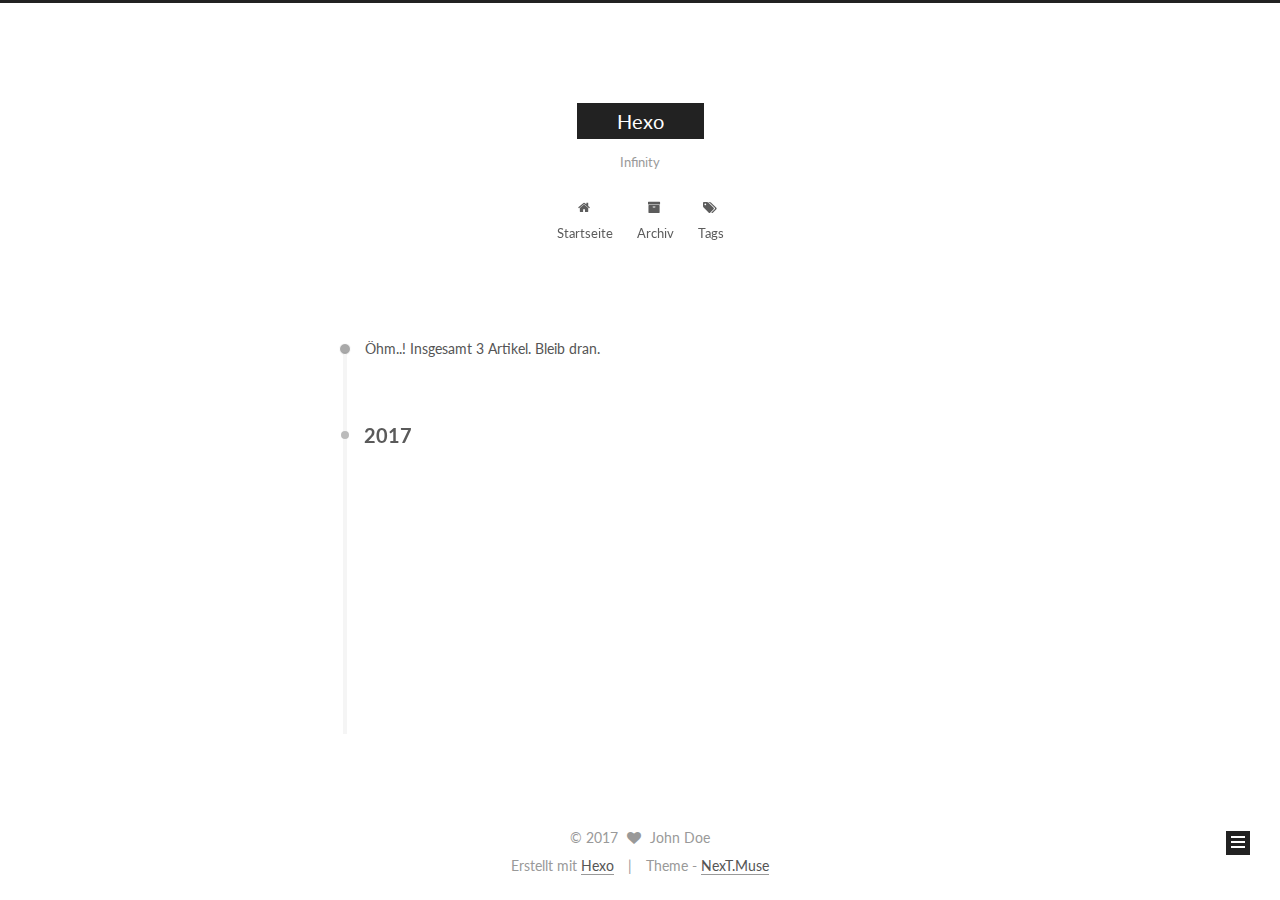
==== commit a3bfc613: "Site updated: 2017-11-18 15:32:31" ====
--- a/archives/index.html
+++ b/archives/index.html
@@ -1,221 +1,634 @@
 <!DOCTYPE html>
-<html>
+
+
+
+  
+
+
+<html class="theme-next muse use-motion" lang="English">
 <head>
-  <meta charset="utf-8">
-  
-  <title>Archives | Hexo</title>
-  <meta name="viewport" content="width=device-width, initial-scale=1, maximum-scale=1">
-  <meta property="og:type" content="website">
+  <meta charset="UTF-8"/>
+<meta http-equiv="X-UA-Compatible" content="IE=edge" />
+<meta name="viewport" content="width=device-width, initial-scale=1, maximum-scale=1"/>
+<meta name="theme-color" content="#222">
+
+
+
+
+
+
+
+
+
+<meta http-equiv="Cache-Control" content="no-transform" />
+<meta http-equiv="Cache-Control" content="no-siteapp" />
+
+
+
+
+
+
+
+
+
+
+
+
+
+
+
+  
+  
+  <link href="/lib/fancybox/source/jquery.fancybox.css?v=2.1.5" rel="stylesheet" type="text/css" />
+
+
+
+
+  
+  
+  
+  
+
+  
+    
+    
+  
+
+  
+
+  
+
+  
+
+  
+
+  
+    
+    
+    <link href="//fonts.googleapis.com/css?family=Lato:300,300italic,400,400italic,700,700italic&subset=latin,latin-ext" rel="stylesheet" type="text/css">
+  
+
+
+
+
+
+
+<link href="/lib/font-awesome/css/font-awesome.min.css?v=4.6.2" rel="stylesheet" type="text/css" />
+
+<link href="/css/main.css?v=5.1.2" rel="stylesheet" type="text/css" />
+
+
+  <meta name="keywords" content="Hexo, NexT" />
+
+
+
+
+
+
+
+
+  <link rel="shortcut icon" type="image/x-icon" href="/favicon.ico?v=5.1.2" />
+
+
+
+
+
+
+<meta property="og:type" content="website">
 <meta property="og:title" content="Hexo">
 <meta property="og:url" content="http://yoursite.com/archives/index.html">
 <meta property="og:site_name" content="Hexo">
 <meta property="og:locale" content="English">
 <meta name="twitter:card" content="summary">
 <meta name="twitter:title" content="Hexo">
-  
-    <link rel="alternate" href="/atom.xml" title="Hexo" type="application/atom+xml">
-  
-  
-    <link rel="icon" href="/favicon.png">
-  
-  
-    <link href="//fonts.googleapis.com/css?family=Source+Code+Pro" rel="stylesheet" type="text/css">
-  
-  <link rel="stylesheet" href="/css/style.css">
-  
+
+
+
+<script type="text/javascript" id="hexo.configurations">
+  var NexT = window.NexT || {};
+  var CONFIG = {
+    root: '/',
+    scheme: 'Muse',
+    sidebar: {"position":"left","display":"post","offset":12,"offset_float":12,"b2t":false,"scrollpercent":false,"onmobile":false},
+    fancybox: true,
+    tabs: true,
+    motion: true,
+    duoshuo: {
+      userId: '0',
+      author: 'Author'
+    },
+    algolia: {
+      applicationID: '',
+      apiKey: '',
+      indexName: '',
+      hits: {"per_page":10},
+      labels: {"input_placeholder":"Search for Posts","hits_empty":"We didn't find any results for the search: ${query}","hits_stats":"${hits} results found in ${time} ms"}
+    }
+  };
+</script>
+
+
+
+  <link rel="canonical" href="http://yoursite.com/archives/"/>
+
+
+
+
+
+  <title>Archiv | Hexo</title>
+  
+
+
+
+
+
+
+
+
+
+
+
+
+
 
 </head>
 
-<body>
-  <div id="container">
-    <div id="wrap">
-      <header id="header">
-  <div id="banner"></div>
-  <div id="header-outer" class="outer">
-    <div id="header-title" class="inner">
-      <h1 id="logo-wrap">
-        <a href="/" id="logo">Hexo</a>
-      </h1>
-      
-        <h2 id="subtitle-wrap">
-          <a href="/" id="subtitle">Infinity</a>
-        </h2>
-      
+<body itemscope itemtype="http://schema.org/WebPage" lang="English">
+
+  
+  
+    
+  
+
+  <div class="container sidebar-position-left  page-archive  ">
+    <div class="headband"></div>
+
+    <header id="header" class="header" itemscope itemtype="http://schema.org/WPHeader">
+      <div class="header-inner"><div class="site-brand-wrapper">
+  <div class="site-meta ">
+    
+
+    <div class="custom-logo-site-title">
+      <a href="/"  class="brand" rel="start">
+        <span class="logo-line-before"><i></i></span>
+        <span class="site-title">Hexo</span>
+        <span class="logo-line-after"><i></i></span>
+      </a>
     </div>
-    <div id="header-inner" class="inner">
-      <nav id="main-nav">
-        <a id="main-nav-toggle" class="nav-icon"></a>
-        
-          <a class="main-nav-link" href="/">Home</a>
-        
-          <a class="main-nav-link" href="/archives">Archives</a>
-        
-          <a class="main-nav-link" href="/about">留言板</a>
-        
-      </nav>
-      <nav id="sub-nav">
-        
-          <a id="nav-rss-link" class="nav-icon" href="/atom.xml" title="RSS Feed"></a>
-        
-        <a id="nav-search-btn" class="nav-icon" title="Search"></a>
-      </nav>
-      <div id="search-form-wrap">
-        <form action="//google.com/search" method="get" accept-charset="UTF-8" class="search-form"><input type="search" name="q" class="search-form-input" placeholder="Search"><button type="submit" class="search-form-submit">&#xF002;</button><input type="hidden" name="sitesearch" value="http://yoursite.com"></form>
+      
+        <p class="site-subtitle">Infinity</p>
+      
+  </div>
+
+  <div class="site-nav-toggle">
+    <button>
+      <span class="btn-bar"></span>
+      <span class="btn-bar"></span>
+      <span class="btn-bar"></span>
+    </button>
+  </div>
+</div>
+
+<nav class="site-nav">
+  
+
+  
+    <ul id="menu" class="menu">
+      
+        
+        <li class="menu-item menu-item-home">
+          <a href="/" rel="section">
+            
+              <i class="menu-item-icon fa fa-fw fa-home"></i> <br />
+            
+            Startseite
+          </a>
+        </li>
+      
+        
+        <li class="menu-item menu-item-archives">
+          <a href="/archives/" rel="section">
+            
+              <i class="menu-item-icon fa fa-fw fa-archive"></i> <br />
+            
+            Archiv
+          </a>
+        </li>
+      
+        
+        <li class="menu-item menu-item-tags">
+          <a href="/tags/" rel="section">
+            
+              <i class="menu-item-icon fa fa-fw fa-tags"></i> <br />
+            
+            Tags
+          </a>
+        </li>
+      
+
+      
+    </ul>
+  
+
+  
+</nav>
+
+
+
+ </div>
+    </header>
+
+    <main id="main" class="main">
+      <div class="main-inner">
+        <div class="content-wrap">
+          <div id="content" class="content">
+            
+
+  
+  
+  
+  <div class="post-block archive">
+    <div id="posts" class="posts-collapse">
+      <span class="archive-move-on"></span>
+
+      <span class="archive-page-counter">
+        
+        
+        
+          
+        
+        Öhm..! Insgesamt 3 Artikel. Bleib dran.
+      </span>
+
+      
+
+        
+        
+        
+
+        
+          
+          <div class="collection-title">
+            <h2 class="archive-year motion-element" id="archive-year-2017">2017</h2>
+          </div>
+        
+        
+
+        
+
+  <article class="post post-type-normal" itemscope itemtype="http://schema.org/Article">
+    <header class="post-header">
+
+      <h2 class="post-title">
+        
+            <a class="post-title-link" href="/2017/11/18/firstblog/" itemprop="url">
+              
+                <span itemprop="name">first blog</span>
+              
+            </a>
+        
+      </h2>
+
+      <div class="post-meta">
+        <time class="post-time" itemprop="dateCreated"
+              datetime="2017-11-18T14:32:00+08:00"
+              content="2017-11-18" >
+          11-18
+        </time>
       </div>
+
+    </header>
+  </article>
+
+
+
+      
+
+        
+        
+        
+
+        
+        
+
+        
+
+  <article class="post post-type-normal" itemscope itemtype="http://schema.org/Article">
+    <header class="post-header">
+
+      <h2 class="post-title">
+        
+            <a class="post-title-link" href="/2017/11/18/test/" itemprop="url">
+              
+                <span itemprop="name">test</span>
+              
+            </a>
+        
+      </h2>
+
+      <div class="post-meta">
+        <time class="post-time" itemprop="dateCreated"
+              datetime="2017-11-18T10:31:21+08:00"
+              content="2017-11-18" >
+          11-18
+        </time>
+      </div>
+
+    </header>
+  </article>
+
+
+
+      
+
+        
+        
+        
+
+        
+        
+
+        
+
+  <article class="post post-type-normal" itemscope itemtype="http://schema.org/Article">
+    <header class="post-header">
+
+      <h2 class="post-title">
+        
+            <a class="post-title-link" href="/2017/11/18/hello-world/" itemprop="url">
+              
+                <span itemprop="name">Hello World</span>
+              
+            </a>
+        
+      </h2>
+
+      <div class="post-meta">
+        <time class="post-time" itemprop="dateCreated"
+              datetime="2017-11-18T10:14:32+08:00"
+              content="2017-11-18" >
+          11-18
+        </time>
+      </div>
+
+    </header>
+  </article>
+
+
+
+      
+
     </div>
   </div>
-</header>
-      <div class="outer">
-        <section id="main">
-  
-  
-    
-    
-      
-      
-      <section class="archives-wrap">
-        <div class="archive-year-wrap">
-          <a href="/archives/2017" class="archive-year">2017</a>
+  
+  
+  
+
+  
+
+
+
+          </div>
+          
+
+
+          
+
         </div>
-        <div class="archives">
-    
-    <article class="archive-article archive-type-post">
-  <div class="archive-article-inner">
-    <header class="archive-article-header">
-      <a href="/2017/11/18/firstblog/" class="archive-article-date">
-  <time datetime="2017-11-18T06:32:00.000Z" itemprop="datePublished">Nov 18</time>
-</a>
-      
-  
-    <h1 itemprop="name">
-      <a class="archive-article-title" href="/2017/11/18/firstblog/">first blog</a>
-    </h1>
-  
-
-    </header>
-  </div>
-</article>
-  
-    
-    
-    <article class="archive-article archive-type-post">
-  <div class="archive-article-inner">
-    <header class="archive-article-header">
-      <a href="/2017/11/18/test/" class="archive-article-date">
-  <time datetime="2017-11-18T02:31:21.000Z" itemprop="datePublished">Nov 18</time>
-</a>
-      
-  
-    <h1 itemprop="name">
-      <a class="archive-article-title" href="/2017/11/18/test/">test</a>
-    </h1>
-  
-
-    </header>
-  </div>
-</article>
-  
-    
-    
-    <article class="archive-article archive-type-post">
-  <div class="archive-article-inner">
-    <header class="archive-article-header">
-      <a href="/2017/11/18/hello-world/" class="archive-article-date">
-  <time datetime="2017-11-18T02:14:32.780Z" itemprop="datePublished">Nov 18</time>
-</a>
-      
-  
-    <h1 itemprop="name">
-      <a class="archive-article-title" href="/2017/11/18/hello-world/">Hello World</a>
-    </h1>
-  
-
-    </header>
-  </div>
-</article>
-  
-  
-    </div></section>
-  
-
-</section>
-        
-          <aside id="sidebar">
-  
-    
-
-  
-    
-
-  
-    
-  
-    
-  <div class="widget-wrap">
-    <h3 class="widget-title">Archives</h3>
-    <div class="widget">
-      <ul class="archive-list"><li class="archive-list-item"><a class="archive-list-link" href="/archives/2017/11/">November 2017</a></li></ul>
+        
+          
+  
+  <div class="sidebar-toggle">
+    <div class="sidebar-toggle-line-wrap">
+      <span class="sidebar-toggle-line sidebar-toggle-line-first"></span>
+      <span class="sidebar-toggle-line sidebar-toggle-line-middle"></span>
+      <span class="sidebar-toggle-line sidebar-toggle-line-last"></span>
     </div>
   </div>
 
-
-  
-    
-  <div class="widget-wrap">
-    <h3 class="widget-title">Recent Posts</h3>
-    <div class="widget">
-      <ul>
-        
-          <li>
-            <a href="/2017/11/18/firstblog/">first blog</a>
-          </li>
-        
-          <li>
-            <a href="/2017/11/18/test/">test</a>
-          </li>
-        
-          <li>
-            <a href="/2017/11/18/hello-world/">Hello World</a>
-          </li>
-        
-      </ul>
+  <aside id="sidebar" class="sidebar">
+    
+    <div class="sidebar-inner">
+
+      
+
+      
+
+      <section class="site-overview sidebar-panel sidebar-panel-active">
+        <div class="site-author motion-element" itemprop="author" itemscope itemtype="http://schema.org/Person">
+          <img class="site-author-image" itemprop="image"
+               src="/images/avatar.gif"
+               alt="John Doe" />
+          <p class="site-author-name" itemprop="name">John Doe</p>
+           
+              <p class="site-description motion-element" itemprop="description"></p>
+          
+        </div>
+        <nav class="site-state motion-element">
+
+          
+            <div class="site-state-item site-state-posts">
+              <a href="/archives/">
+                <span class="site-state-item-count">3</span>
+                <span class="site-state-item-name">Artikel</span>
+              </a>
+            </div>
+          
+
+          
+
+          
+
+        </nav>
+
+        
+
+        <div class="links-of-author motion-element">
+          
+        </div>
+
+        
+        
+
+        
+        
+
+        
+
+
+      </section>
+
+      
+
+      
+
     </div>
+  </aside>
+
+
+        
+      </div>
+    </main>
+
+    <footer id="footer" class="footer">
+      <div class="footer-inner">
+        <div class="copyright" >
+  
+  &copy; 
+  <span itemprop="copyrightYear">2017</span>
+  <span class="with-love">
+    <i class="fa fa-heart"></i>
+  </span>
+  <span class="author" itemprop="copyrightHolder">John Doe</span>
+</div>
+
+
+<div class="powered-by">
+  Erstellt mit  <a class="theme-link" href="https://hexo.io">Hexo</a>
+</div>
+
+<div class="theme-info">
+  Theme -
+  <a class="theme-link" href="https://github.com/iissnan/hexo-theme-next">
+    NexT.Muse
+  </a>
+</div>
+
+
+        
+
+        
+      </div>
+    </footer>
+
+    
+      <div class="back-to-top">
+        <i class="fa fa-arrow-up"></i>
+        
+      </div>
+    
+
   </div>
 
   
-</aside>
-        
-      </div>
-      <footer id="footer">
-  
-  <div class="outer">
-    <div id="footer-info" class="inner">
-      &copy; 2017 John Doe<br>
-      Powered by <a href="http://hexo.io/" target="_blank">Hexo</a>
-    </div>
-  </div>
-</footer>
-    </div>
-    <nav id="mobile-nav">
-  
-    <a href="/" class="mobile-nav-link">Home</a>
-  
-    <a href="/archives" class="mobile-nav-link">Archives</a>
-  
-    <a href="/about" class="mobile-nav-link">留言板</a>
-  
-</nav>
-    
-
-<script src="//ajax.googleapis.com/ajax/libs/jquery/2.0.3/jquery.min.js"></script>
-
-
-  <link rel="stylesheet" href="/fancybox/jquery.fancybox.css">
-  <script src="/fancybox/jquery.fancybox.pack.js"></script>
-
-
-<script src="/js/script.js"></script>
-
-  </div>
+
+<script type="text/javascript">
+  if (Object.prototype.toString.call(window.Promise) !== '[object Function]') {
+    window.Promise = null;
+  }
+</script>
+
+
+
+
+
+
+
+
+
+  
+
+
+
+
+
+
+
+
+
+
+
+
+  
+  <script type="text/javascript" src="/lib/jquery/index.js?v=2.1.3"></script>
+
+  
+  <script type="text/javascript" src="/lib/fastclick/lib/fastclick.min.js?v=1.0.6"></script>
+
+  
+  <script type="text/javascript" src="/lib/jquery_lazyload/jquery.lazyload.js?v=1.9.7"></script>
+
+  
+  <script type="text/javascript" src="/lib/velocity/velocity.min.js?v=1.2.1"></script>
+
+  
+  <script type="text/javascript" src="/lib/velocity/velocity.ui.min.js?v=1.2.1"></script>
+
+  
+  <script type="text/javascript" src="/lib/fancybox/source/jquery.fancybox.pack.js?v=2.1.5"></script>
+
+
+  
+
+
+  <script type="text/javascript" src="/js/src/utils.js?v=5.1.2"></script>
+
+  <script type="text/javascript" src="/js/src/motion.js?v=5.1.2"></script>
+
+
+
+  
+  
+
+  
+  
+    <script type="text/javascript" id="motion.page.archive">
+      $('.archive-year').velocity('transition.slideLeftIn');
+    </script>
+  
+
+
+  
+
+
+  <script type="text/javascript" src="/js/src/bootstrap.js?v=5.1.2"></script>
+
+
+
+  
+
+
+  
+
+
+
+
+	
+
+
+
+
+
+  
+
+
+
+
+
+  
+
+
+
+
+
+
+  
+
+
+
+
+
+  
+
+  
+
+  
+
+  
+
+  
+
+  
+
 </body>
-</html>+</html>
--- a/css/main.css
+++ b/css/main.css
@@ -0,0 +1,2648 @@
+/* normalize.css v3.0.2 | MIT License | git.io/normalize */
+html {
+  font-family: sans-serif; /* 1 */
+  -ms-text-size-adjust: 100%; /* 2 */
+  -webkit-text-size-adjust: 100%; /* 2 */
+}
+body {
+  margin: 0;
+}
+article,
+aside,
+details,
+figcaption,
+figure,
+footer,
+header,
+hgroup,
+main,
+menu,
+nav,
+section,
+summary {
+  display: block;
+}
+audio,
+canvas,
+progress,
+video {
+  display: inline-block; /* 1 */
+  vertical-align: baseline; /* 2 */
+}
+audio:not([controls]) {
+  display: none;
+  height: 0;
+}
+[hidden],
+template {
+  display: none;
+}
+a {
+  background-color: transparent;
+}
+a:active,
+a:hover {
+  outline: 0;
+}
+abbr[title] {
+  border-bottom: 1px dotted;
+}
+b,
+strong {
+  font-weight: bold;
+}
+dfn {
+  font-style: italic;
+}
+h1 {
+  font-size: 2em;
+  margin: 0.67em 0;
+}
+mark {
+  background: #ff0;
+  color: #000;
+}
+small {
+  font-size: 80%;
+}
+sub,
+sup {
+  font-size: 75%;
+  line-height: 0;
+  position: relative;
+  vertical-align: baseline;
+}
+sup {
+  top: -0.5em;
+}
+sub {
+  bottom: -0.25em;
+}
+img {
+  border: 0;
+}
+svg:not(:root) {
+  overflow: hidden;
+}
+figure {
+  margin: 1em 40px;
+}
+hr {
+  -moz-box-sizing: content-box;
+  box-sizing: content-box;
+  height: 0;
+}
+pre {
+  overflow: auto;
+}
+code,
+kbd,
+pre,
+samp {
+  font-family: monospace, monospace;
+  font-size: 1em;
+}
+button,
+input,
+optgroup,
+select,
+textarea {
+  color: inherit; /* 1 */
+  font: inherit; /* 2 */
+  margin: 0; /* 3 */
+}
+button {
+  overflow: visible;
+}
+button,
+select {
+  text-transform: none;
+}
+button,
+html input[type="button"],
+input[type="reset"],
+input[type="submit"] {
+  -webkit-appearance: button; /* 2 */
+  cursor: pointer; /* 3 */
+}
+button[disabled],
+html input[disabled] {
+  cursor: default;
+}
+button::-moz-focus-inner,
+input::-moz-focus-inner {
+  border: 0;
+  padding: 0;
+}
+input {
+  line-height: normal;
+}
+input[type="checkbox"],
+input[type="radio"] {
+  box-sizing: border-box; /* 1 */
+  padding: 0; /* 2 */
+}
+input[type="number"]::-webkit-inner-spin-button,
+input[type="number"]::-webkit-outer-spin-button {
+  height: auto;
+}
+input[type="search"] {
+  -webkit-appearance: textfield; /* 1 */
+  -moz-box-sizing: content-box;
+  -webkit-box-sizing: content-box; /* 2 */
+  box-sizing: content-box;
+}
+input[type="search"]::-webkit-search-cancel-button,
+input[type="search"]::-webkit-search-decoration {
+  -webkit-appearance: none;
+}
+fieldset {
+  border: 1px solid #c0c0c0;
+  margin: 0 2px;
+  padding: 0.35em 0.625em 0.75em;
+}
+legend {
+  border: 0; /* 1 */
+  padding: 0; /* 2 */
+}
+textarea {
+  overflow: auto;
+}
+optgroup {
+  font-weight: bold;
+}
+table {
+  border-collapse: collapse;
+  border-spacing: 0;
+}
+td,
+th {
+  padding: 0;
+}
+::selection {
+  background: #262a30;
+  color: #fff;
+}
+body {
+  position: relative;
+  font-family: 'Lato', "PingFang SC", "Microsoft YaHei", sans-serif;
+  font-size: 14px;
+  line-height: 2;
+  color: #555;
+  background: #fff;
+}
+@media (max-width: 767px) {
+  body {
+    padding-right: 0 !important;
+  }
+}
+@media (min-width: 768px) and (max-width: 991px) {
+  body {
+    padding-right: 0 !important;
+  }
+}
+@media (min-width: 1600px) {
+  body {
+    font-size: 16px;
+  }
+}
+h1,
+h2,
+h3,
+h4,
+h5,
+h6 {
+  margin: 0;
+  padding: 0;
+  font-weight: bold;
+  line-height: 1.5;
+  font-family: 'Lato', "PingFang SC", "Microsoft YaHei", sans-serif;
+}
+h2,
+h3,
+h4,
+h5,
+h6 {
+  margin: 20px 0 15px;
+}
+h1 {
+  font-size: 22px;
+}
+@media (max-width: 767px) {
+  h1 {
+    font-size: 18px;
+  }
+}
+h2 {
+  font-size: 20px;
+}
+@media (max-width: 767px) {
+  h2 {
+    font-size: 16px;
+  }
+}
+h3 {
+  font-size: 18px;
+}
+@media (max-width: 767px) {
+  h3 {
+    font-size: 14px;
+  }
+}
+h4 {
+  font-size: 16px;
+}
+@media (max-width: 767px) {
+  h4 {
+    font-size: 12px;
+  }
+}
+h5 {
+  font-size: 14px;
+}
+@media (max-width: 767px) {
+  h5 {
+    font-size: 10px;
+  }
+}
+h6 {
+  font-size: 12px;
+}
+@media (max-width: 767px) {
+  h6 {
+    font-size: 8px;
+  }
+}
+p {
+  margin: 0 0 20px 0;
+}
+a {
+  color: #555;
+  text-decoration: none;
+  border-bottom: 1px solid #999;
+  word-wrap: break-word;
+}
+a:hover {
+  color: #222;
+  border-bottom-color: #222;
+}
+blockquote {
+  margin: 0;
+  padding: 0;
+}
+img {
+  display: block;
+  margin: auto;
+  max-width: 100%;
+  height: auto;
+}
+hr {
+  margin: 40px 0;
+  height: 3px;
+  border: none;
+  background-color: #ddd;
+  background-image: repeating-linear-gradient(-45deg, #fff, #fff 4px, transparent 4px, transparent 8px);
+}
+blockquote {
+  padding: 0 15px;
+  color: #666;
+  border-left: 4px solid #ddd;
+}
+blockquote cite::before {
+  content: "-";
+  padding: 0 5px;
+}
+dt {
+  font-weight: 700;
+}
+dd {
+  margin: 0;
+  padding: 0;
+}
+.text-left {
+  text-align: left;
+}
+.text-center {
+  text-align: center;
+}
+.text-right {
+  text-align: right;
+}
+.text-justify {
+  text-align: justify;
+}
+.text-nowrap {
+  white-space: nowrap;
+}
+.text-lowercase {
+  text-transform: lowercase;
+}
+.text-uppercase {
+  text-transform: uppercase;
+}
+.text-capitalize {
+  text-transform: capitalize;
+}
+.center-block {
+  display: block;
+  margin-left: auto;
+  margin-right: auto;
+}
+.clearfix:before,
+.clearfix:after {
+  content: " ";
+  display: table;
+}
+.clearfix:after {
+  clear: both;
+}
+.pullquote {
+  width: 45%;
+}
+.pullquote.left {
+  float: left;
+  margin-left: 5px;
+  margin-right: 10px;
+}
+.pullquote.right {
+  float: right;
+  margin-left: 10px;
+  margin-right: 5px;
+}
+.affix.affix.affix {
+  position: fixed;
+}
+.translation {
+  margin-top: -20px;
+  font-size: 14px;
+  color: #999;
+}
+.scrollbar-measure {
+  width: 100px;
+  height: 100px;
+  overflow: scroll;
+  position: absolute;
+  top: -9999px;
+}
+.use-motion .motion-element {
+  opacity: 0;
+}
+table {
+  margin: 20px 0;
+  width: 100%;
+  border-collapse: collapse;
+  border-spacing: 0;
+  border: 1px solid #ddd;
+  font-size: 14px;
+  table-layout: fixed;
+  word-wrap: break-all;
+}
+table>tbody>tr:nth-of-type(odd) {
+  background-color: #f9f9f9;
+}
+table>tbody>tr:hover {
+  background-color: #f5f5f5;
+}
+caption,
+th,
+td {
+  padding: 8px;
+  text-align: left;
+  vertical-align: middle;
+  font-weight: normal;
+}
+th,
+td {
+  border-bottom: 3px solid #ddd;
+  border-right: 1px solid #eee;
+}
+th {
+  padding-bottom: 10px;
+  font-weight: 700;
+}
+td {
+  border-bottom-width: 1px;
+}
+html,
+body {
+  height: 100%;
+}
+.container {
+  position: relative;
+  min-height: 100%;
+}
+.header-inner {
+  margin: 0 auto;
+  padding: 100px 0 70px;
+  width: 700px;
+}
+@media (min-width: 1600px) {
+  .container .header-inner {
+    width: 900px;
+  }
+}
+.main {
+  padding-bottom: 150px;
+}
+.main-inner {
+  margin: 0 auto;
+  width: 700px;
+}
+@media (min-width: 1600px) {
+  .container .main-inner {
+    width: 900px;
+  }
+}
+.footer {
+  position: absolute;
+  left: 0;
+  bottom: 0;
+  width: 100%;
+  min-height: 50px;
+}
+.footer-inner {
+  box-sizing: border-box;
+  margin: 20px auto;
+  width: 700px;
+}
+@media (min-width: 1600px) {
+  .container .footer-inner {
+    width: 900px;
+  }
+}
+pre,
+.highlight {
+  overflow: auto;
+  margin: 20px 0;
+  padding: 0;
+  font-size: 13px;
+  color: #4d4d4c;
+  background: #f7f7f7;
+  line-height: 1.6;
+}
+pre,
+code {
+  font-family: consolas, Menlo, "PingFang SC", "Microsoft YaHei", monospace;
+}
+code {
+  padding: 2px 4px;
+  word-wrap: break-word;
+  color: #555;
+  background: #eee;
+  border-radius: 3px;
+  font-size: 13px;
+}
+pre code {
+  padding: 0;
+  color: #4d4d4c;
+  background: none;
+  text-shadow: none;
+}
+.highlight {
+  border-radius: 1px;
+}
+.highlight pre {
+  border: none;
+  margin: 0;
+  padding: 10px 0;
+}
+.highlight table {
+  margin: 0;
+  width: auto;
+  border: none;
+}
+.highlight td {
+  border: none;
+  padding: 0;
+}
+.highlight figcaption {
+  font-size: 1em;
+  color: #4d4d4c;
+  line-height: 1em;
+  margin-bottom: 1em;
+}
+.highlight figcaption:before,
+.highlight figcaption:after {
+  content: " ";
+  display: table;
+}
+.highlight figcaption:after {
+  clear: both;
+}
+.highlight figcaption a {
+  float: right;
+  color: #4d4d4c;
+}
+.highlight figcaption a:hover {
+  border-bottom-color: #4d4d4c;
+}
+.highlight .gutter pre {
+  padding-left: 10px;
+  padding-right: 10px;
+  color: #869194;
+  text-align: right;
+  background-color: #eff2f3;
+}
+.highlight .code pre {
+  width: 100%;
+  padding-left: 10px;
+  padding-right: 10px;
+  background-color: #f7f7f7;
+}
+.highlight .line {
+  height: 20px;
+}
+.gutter {
+  -webkit-user-select: none;
+  -moz-user-select: none;
+  -ms-user-select: none;
+  user-select: none;
+}
+.gist table {
+  width: auto;
+}
+.gist table td {
+  border: none;
+}
+pre .deletion {
+  background: #fdd;
+}
+pre .addition {
+  background: #dfd;
+}
+pre .meta {
+  color: #8959a8;
+}
+pre .comment {
+  color: #8e908c;
+}
+pre .variable,
+pre .attribute,
+pre .tag,
+pre .regexp,
+pre .ruby .constant,
+pre .xml .tag .title,
+pre .xml .pi,
+pre .xml .doctype,
+pre .html .doctype,
+pre .css .id,
+pre .css .class,
+pre .css .pseudo {
+  color: #c82829;
+}
+pre .number,
+pre .preprocessor,
+pre .built_in,
+pre .literal,
+pre .params,
+pre .constant,
+pre .command {
+  color: #f5871f;
+}
+pre .ruby .class .title,
+pre .css .rules .attribute,
+pre .string,
+pre .value,
+pre .inheritance,
+pre .header,
+pre .ruby .symbol,
+pre .xml .cdata,
+pre .special,
+pre .number,
+pre .formula {
+  color: #718c00;
+}
+pre .title,
+pre .css .hexcolor {
+  color: #3e999f;
+}
+pre .function,
+pre .python .decorator,
+pre .python .title,
+pre .ruby .function .title,
+pre .ruby .title .keyword,
+pre .perl .sub,
+pre .javascript .title,
+pre .coffeescript .title {
+  color: #4271ae;
+}
+pre .keyword,
+pre .javascript .function {
+  color: #8959a8;
+}
+.full-image.full-image.full-image {
+  border: none;
+  max-width: 100%;
+  width: auto;
+  margin: 20px auto;
+}
+@media (min-width: 992px) {
+  .full-image.full-image.full-image {
+    max-width: none;
+    width: 110%;
+    margin: 25px -5%;
+  }
+}
+.blockquote-center,
+.page-home .post-type-quote blockquote,
+.page-post-detail .post-type-quote blockquote {
+  position: relative;
+  margin: 40px 0;
+  padding: 0;
+  border-left: none;
+  text-align: center;
+}
+.blockquote-center::before,
+.page-home .post-type-quote blockquote::before,
+.page-post-detail .post-type-quote blockquote::before,
+.blockquote-center::after,
+.page-home .post-type-quote blockquote::after,
+.page-post-detail .post-type-quote blockquote::after {
+  position: absolute;
+  content: ' ';
+  display: block;
+  width: 100%;
+  height: 24px;
+  opacity: 0.2;
+  background-repeat: no-repeat;
+  background-position: 0 -6px;
+  background-size: 22px 22px;
+}
+.blockquote-center::before,
+.page-home .post-type-quote blockquote::before,
+.page-post-detail .post-type-quote blockquote::before {
+  top: -20px;
+  background-image: url("../images/quote-l.svg");
+  border-top: 1px solid #ccc;
+}
+.blockquote-center::after,
+.page-home .post-type-quote blockquote::after,
+.page-post-detail .post-type-quote blockquote::after {
+  bottom: -20px;
+  background-image: url("../images/quote-r.svg");
+  border-bottom: 1px solid #ccc;
+  background-position: 100% 8px;
+}
+.blockquote-center p,
+.page-home .post-type-quote blockquote p,
+.page-post-detail .post-type-quote blockquote p,
+.blockquote-center div,
+.page-home .post-type-quote blockquote div,
+.page-post-detail .post-type-quote blockquote div {
+  text-align: center;
+}
+.post .post-body .group-picture img {
+  box-sizing: border-box;
+  padding: 0 3px;
+  border: none;
+}
+.post .group-picture-row {
+  overflow: hidden;
+  margin-top: 6px;
+}
+.post .group-picture-row:first-child {
+  margin-top: 0;
+}
+.post .group-picture-column {
+  float: left;
+}
+.page-post-detail .post-body .group-picture-column {
+  float: none;
+  margin-top: 10px;
+  width: auto !important;
+}
+.page-post-detail .post-body .group-picture-column img {
+  margin: 0 auto;
+}
+.page-archive .group-picture-container {
+  overflow: hidden;
+}
+.page-archive .group-picture-row {
+  float: left;
+}
+.page-archive .group-picture-row:first-child {
+  margin-top: 6px;
+}
+.page-archive .group-picture-column {
+  max-width: 150px;
+  max-height: 150px;
+}
+.post-body .note {
+  position: relative;
+  padding: 15px;
+  margin-bottom: 20px;
+  border: 1px solid #eee;
+  border-left-width: 5px;
+  border-radius: 3px;
+}
+.post-body .note h2,
+.post-body .note h3,
+.post-body .note h4,
+.post-body .note h5,
+.post-body .note h6 {
+  margin-top: 0;
+  margin-bottom: 0;
+  border-bottom: initial;
+  padding-top: 0 !important;
+}
+.post-body .note p:first-child,
+.post-body .note ul:first-child,
+.post-body .note ol:first-child,
+.post-body .note table:first-child,
+.post-body .note pre:first-child,
+.post-body .note blockquote:first-child {
+  margin-top: 0;
+}
+.post-body .note p:last-child,
+.post-body .note ul:last-child,
+.post-body .note ol:last-child,
+.post-body .note table:last-child,
+.post-body .note pre:last-child,
+.post-body .note blockquote:last-child {
+  margin-bottom: 0;
+}
+.post-body .note.default {
+  border-left-color: #777;
+}
+.post-body .note.default h2,
+.post-body .note.default h3,
+.post-body .note.default h4,
+.post-body .note.default h5,
+.post-body .note.default h6 {
+  color: #777;
+}
+.post-body .note.primary {
+  border-left-color: #6f42c1;
+}
+.post-body .note.primary h2,
+.post-body .note.primary h3,
+.post-body .note.primary h4,
+.post-body .note.primary h5,
+.post-body .note.primary h6 {
+  color: #6f42c1;
+}
+.post-body .note.info {
+  border-left-color: #428bca;
+}
+.post-body .note.info h2,
+.post-body .note.info h3,
+.post-body .note.info h4,
+.post-body .note.info h5,
+.post-body .note.info h6 {
+  color: #428bca;
+}
+.post-body .note.success {
+  border-left-color: #5cb85c;
+}
+.post-body .note.success h2,
+.post-body .note.success h3,
+.post-body .note.success h4,
+.post-body .note.success h5,
+.post-body .note.success h6 {
+  color: #5cb85c;
+}
+.post-body .note.warning {
+  border-left-color: #f0ad4e;
+}
+.post-body .note.warning h2,
+.post-body .note.warning h3,
+.post-body .note.warning h4,
+.post-body .note.warning h5,
+.post-body .note.warning h6 {
+  color: #f0ad4e;
+}
+.post-body .note.danger {
+  border-left-color: #d9534f;
+}
+.post-body .note.danger h2,
+.post-body .note.danger h3,
+.post-body .note.danger h4,
+.post-body .note.danger h5,
+.post-body .note.danger h6 {
+  color: #d9534f;
+}
+.post-body .label {
+  display: inline;
+  padding: 0 2px;
+  white-space: nowrap;
+}
+.post-body .label.default {
+  background-color: #f0f0f0;
+}
+.post-body .label.primary {
+  background-color: #efe6f7;
+}
+.post-body .label.info {
+  background-color: #e5f2f8;
+}
+.post-body .label.success {
+  background-color: #e7f4e9;
+}
+.post-body .label.warning {
+  background-color: #fcf6e1;
+}
+.post-body .label.danger {
+  background-color: #fae8eb;
+}
+.post-body .tabs {
+  position: relative;
+  display: block;
+  margin-bottom: 20px;
+  padding-top: 10px;
+}
+.post-body .tabs ul.nav-tabs {
+  margin: 0;
+  padding: 0;
+  display: flex;
+  margin-bottom: -1px;
+}
+@media (max-width: 413px) {
+  .post-body .tabs ul.nav-tabs {
+    display: block;
+    margin-bottom: 5px;
+  }
+}
+.post-body .tabs ul.nav-tabs li.tab {
+  list-style-type: none !important;
+  margin: 0 0.25em 0 0;
+  border-top: 3px solid transparent;
+  border-left: 1px solid transparent;
+  border-right: 1px solid transparent;
+}
+@media (max-width: 413px) {
+  .post-body .tabs ul.nav-tabs li.tab {
+    margin: initial;
+    border-top: 1px solid transparent;
+    border-left: 3px solid transparent;
+    border-right: 1px solid transparent;
+    border-bottom: 1px solid transparent;
+  }
+}
+.post-body .tabs ul.nav-tabs li.tab a {
+  outline: 0;
+  border-bottom: initial;
+  display: block;
+  line-height: 1.8em;
+  padding: 0.25em 0.75em;
+  transition-duration: 0.2s;
+  transition-timing-function: ease-out;
+  transition-delay: 0s;
+}
+.post-body .tabs ul.nav-tabs li.tab a i {
+  width: 1.285714285714286em;
+}
+.post-body .tabs ul.nav-tabs li.tab.active {
+  border-top: 3px solid #fc6423;
+  border-left: 1px solid #ddd;
+  border-right: 1px solid #ddd;
+  background-color: #fff;
+}
+@media (max-width: 413px) {
+  .post-body .tabs ul.nav-tabs li.tab.active {
+    border-top: 1px solid #ddd;
+    border-left: 3px solid #fc6423;
+    border-right: 1px solid #ddd;
+    border-bottom: 1px solid #ddd;
+  }
+}
+.post-body .tabs ul.nav-tabs li.tab.active a {
+  cursor: default;
+  color: #555;
+}
+.post-body .tabs .tab-content {
+  background-color: #fff;
+}
+.post-body .tabs .tab-content .tab-pane {
+  border: 1px solid #ddd;
+  padding: 20px 20px 0 20px;
+}
+.post-body .tabs .tab-content .tab-pane:not(.active) {
+  display: none !important;
+}
+.post-body .tabs .tab-content .tab-pane.active {
+  display: block !important;
+}
+.btn {
+  display: inline-block;
+  padding: 0 20px;
+  font-size: 14px;
+  color: #fff;
+  background: #222;
+  border: 2px solid #222;
+  text-decoration: none;
+  border-radius: 0;
+  transition-property: background-color;
+  transition-duration: 0.2s;
+  transition-timing-function: ease-in-out;
+  transition-delay: 0s;
+}
+.btn:hover,
+.post-button .btn:hover {
+  border-color: #222;
+  color: #222;
+  background: #fff;
+}
+.btn-bar {
+  display: block;
+  width: 22px;
+  height: 2px;
+  background: #555;
+  border-radius: 1px;
+}
+.btn-bar+.btn-bar {
+  margin-top: 4px;
+}
+.pagination {
+  margin: 120px 0 40px;
+  text-align: center;
+  border-top: 1px solid #eee;
+}
+.page-number-basic,
+.pagination .prev,
+.pagination .next,
+.pagination .page-number,
+.pagination .space {
+  display: inline-block;
+  position: relative;
+  top: -1px;
+  margin: 0 10px;
+  padding: 0 10px;
+  line-height: 30px;
+}
+@media (max-width: 767px) {
+  .page-number-basic,
+  .pagination .prev,
+  .pagination .next,
+  .pagination .page-number,
+  .pagination .space {
+    margin: 0 5px;
+  }
+}
+.pagination .prev,
+.pagination .next,
+.pagination .page-number {
+  border-bottom: 0;
+  border-top: 1px solid #eee;
+  transition-property: border-color;
+  transition-duration: 0.2s;
+  transition-timing-function: ease-in-out;
+  transition-delay: 0s;
+}
+.pagination .prev:hover,
+.pagination .next:hover,
+.pagination .page-number:hover {
+  border-top-color: #222;
+}
+.pagination .space {
+  padding: 0;
+  margin: 0;
+}
+.pagination .prev {
+  margin-left: 0;
+}
+.pagination .next {
+  margin-right: 0;
+}
+.pagination .page-number.current {
+  color: #fff;
+  background: #ccc;
+  border-top-color: #ccc;
+}
+@media (max-width: 767px) {
+  .pagination {
+    border-top: none;
+  }
+  .pagination .prev,
+  .pagination .next,
+  .pagination .page-number {
+    margin-bottom: 10px;
+    border-top: 0;
+    border-bottom: 1px solid #eee;
+  }
+  .pagination .prev:hover,
+  .pagination .next:hover,
+  .pagination .page-number:hover {
+    border-bottom-color: #222;
+  }
+}
+.comments {
+  margin: 60px 20px 0;
+}
+.tag-cloud {
+  text-align: center;
+}
+.tag-cloud a {
+  display: inline-block;
+  margin: 10px;
+}
+.back-to-top {
+  box-sizing: border-box;
+  position: fixed;
+  bottom: -100px;
+  right: 30px;
+  z-index: 1050;
+  padding: 0 6px;
+  width: 24px;
+  background: #222;
+  font-size: 12px;
+  opacity: 1;
+  color: #fff;
+  cursor: pointer;
+  text-align: center;
+  -webkit-transform: translateZ(0);
+  transition-property: bottom;
+  transition-duration: 0.2s;
+  transition-timing-function: ease-in-out;
+  transition-delay: 0s;
+}
+@media (min-width: 768px) and (max-width: 991px) {
+  .back-to-top {
+    display: none !important;
+  }
+}
+@media (max-width: 767px) {
+  .back-to-top {
+    display: none !important;
+  }
+}
+.back-to-top.back-to-top-on {
+  bottom: 19px;
+}
+.header {
+  background: transparent;
+}
+.header-inner {
+  position: relative;
+}
+.headband {
+  height: 3px;
+  background: #222;
+}
+.site-meta {
+  margin: 0;
+  text-align: center;
+}
+@media (max-width: 767px) {
+  .site-meta {
+    text-align: center;
+  }
+}
+.brand {
+  position: relative;
+  display: inline-block;
+  padding: 0 40px;
+  color: #fff;
+  background: #222;
+  border-bottom: none;
+}
+.brand:hover {
+  color: #fff;
+}
+.logo {
+  display: inline-block;
+  margin-right: 5px;
+  line-height: 36px;
+  vertical-align: top;
+}
+.site-title {
+  display: inline-block;
+  vertical-align: top;
+  line-height: 36px;
+  font-size: 20px;
+  font-weight: normal;
+  font-family: 'Lato', "PingFang SC", "Microsoft YaHei", sans-serif;
+}
+.site-subtitle {
+  margin-top: 10px;
+  font-size: 13px;
+  color: #999;
+}
+.use-motion .brand {
+  opacity: 0;
+}
+.use-motion .logo,
+.use-motion .site-title,
+.use-motion .site-subtitle {
+  opacity: 0;
+  position: relative;
+  top: -10px;
+}
+.site-nav-toggle {
+  display: none;
+  position: absolute;
+  top: 10px;
+  left: 10px;
+}
+@media (max-width: 767px) {
+  .site-nav-toggle {
+    display: block;
+  }
+}
+.site-nav-toggle button {
+  margin-top: 2px;
+  padding: 9px 10px;
+  background: transparent;
+  border: none;
+}
+@media (max-width: 767px) {
+  .site-nav {
+    display: none;
+    margin: 0 -10px;
+    padding: 0 10px;
+    clear: both;
+    border-top: 1px solid #ddd;
+  }
+}
+@media (min-width: 768px) and (max-width: 991px) {
+  .site-nav {
+    display: block !important;
+  }
+}
+@media (min-width: 992px) {
+  .site-nav {
+    display: block !important;
+  }
+}
+.menu {
+  margin-top: 20px;
+  padding-left: 0;
+  text-align: center;
+}
+.menu .menu-item {
+  display: inline-block;
+  margin: 0 10px;
+  list-style: none;
+}
+@media screen and (max-width: 767px) {
+  .menu .menu-item {
+    margin-top: 10px;
+  }
+}
+.menu .menu-item a {
+  display: block;
+  font-size: 13px;
+  line-height: inherit;
+  border-bottom: 1px solid transparent;
+  transition-property: border-color;
+  transition-duration: 0.2s;
+  transition-timing-function: ease-in-out;
+  transition-delay: 0s;
+}
+.menu .menu-item a:hover {
+  border-bottom-color: #222;
+}
+.menu .menu-item .fa {
+  margin-right: 5px;
+}
+.use-motion .menu-item {
+  opacity: 0;
+}
+.post-body {
+  font-family: 'Lato', "PingFang SC", "Microsoft YaHei", sans-serif;
+}
+@media (max-width: 767px) {
+  .post-body {
+    word-break: break-word;
+  }
+}
+.post-body .fancybox img {
+  display: block !important;
+  margin: 0 auto;
+  cursor: pointer;
+  cursor: zoom-in;
+  cursor: -webkit-zoom-in;
+}
+.post-body .image-caption,
+.post-body .figure .caption {
+  margin: 10px auto 15px;
+  text-align: center;
+  font-size: 14px;
+  color: #999;
+  font-weight: bold;
+  line-height: 1;
+}
+.post-sticky-flag {
+  display: inline-block;
+  font-size: 16px;
+  -ms-transform: rotate(30deg);
+  -webkit-transform: rotate(30deg);
+  -moz-transform: rotate(30deg);
+  -ms-transform: rotate(30deg);
+  -o-transform: rotate(30deg);
+  transform: rotate(30deg);
+}
+.posts-expand {
+  padding-top: 40px;
+}
+@media (max-width: 767px) {
+  .posts-expand {
+    margin: 0 20px;
+  }
+  .post-body pre {
+    padding: 10px;
+  }
+  .post-body pre .gutter pre {
+    padding-right: 10px;
+  }
+  .post-body .highlight {
+    margin-left: 0px;
+    margin-right: 0px;
+    padding: 0;
+  }
+  .post-body .highlight .gutter pre {
+    padding-right: 10px;
+  }
+}
+@media (min-width: 992px) {
+  .posts-expand .post-body {
+    text-align: justify;
+  }
+}
+.posts-expand .post-body h2,
+.posts-expand .post-body h3,
+.posts-expand .post-body h4,
+.posts-expand .post-body h5,
+.posts-expand .post-body h6 {
+  padding-top: 10px;
+}
+.posts-expand .post-body h2 .header-anchor,
+.posts-expand .post-body h3 .header-anchor,
+.posts-expand .post-body h4 .header-anchor,
+.posts-expand .post-body h5 .header-anchor,
+.posts-expand .post-body h6 .header-anchor {
+  float: right;
+  margin-left: 10px;
+  color: #ccc;
+  border-bottom-style: none;
+  visibility: hidden;
+}
+.posts-expand .post-body h2 .header-anchor:hover,
+.posts-expand .post-body h3 .header-anchor:hover,
+.posts-expand .post-body h4 .header-anchor:hover,
+.posts-expand .post-body h5 .header-anchor:hover,
+.posts-expand .post-body h6 .header-anchor:hover {
+  color: inherit;
+}
+.posts-expand .post-body h2:hover .header-anchor,
+.posts-expand .post-body h3:hover .header-anchor,
+.posts-expand .post-body h4:hover .header-anchor,
+.posts-expand .post-body h5:hover .header-anchor,
+.posts-expand .post-body h6:hover .header-anchor {
+  visibility: visible;
+}
+.posts-expand .post-body ul li {
+  list-style: circle;
+}
+.posts-expand .post-body img {
+  box-sizing: border-box;
+  margin: auto;
+  padding: 3px;
+  border: 1px solid #ddd;
+}
+.posts-expand .fancybox img {
+  margin: 0 auto;
+}
+@media (max-width: 767px) {
+  .posts-collapse {
+    margin: 0 20px;
+  }
+  .posts-collapse .post-title,
+  .posts-collapse .post-meta {
+    display: block;
+    width: auto;
+    text-align: left;
+  }
+}
+.posts-collapse {
+  position: relative;
+  z-index: 1010;
+  margin-left: 55px;
+}
+.posts-collapse::after {
+  content: " ";
+  position: absolute;
+  top: 20px;
+  left: 0;
+  margin-left: -2px;
+  width: 4px;
+  height: 100%;
+  background: #f5f5f5;
+  z-index: -1;
+}
+@media (max-width: 767px) {
+  .posts-collapse {
+    margin: 0 20px;
+  }
+}
+.posts-collapse .collection-title {
+  position: relative;
+  margin: 60px 0;
+}
+.posts-collapse .collection-title h1,
+.posts-collapse .collection-title h2 {
+  margin-left: 20px;
+}
+.posts-collapse .collection-title small {
+  color: #bbb;
+  margin-left: 5px;
+}
+.posts-collapse .collection-title::before {
+  content: " ";
+  position: absolute;
+  left: 0;
+  top: 50%;
+  margin-left: -4px;
+  margin-top: -4px;
+  width: 8px;
+  height: 8px;
+  background: #bbb;
+  border-radius: 50%;
+}
+.posts-collapse .post {
+  margin: 30px 0;
+}
+.posts-collapse .post-header {
+  position: relative;
+  transition-duration: 0.2s;
+  transition-timing-function: ease-in-out;
+  transition-delay: 0s;
+  transition-property: border;
+  border-bottom: 1px dashed #ccc;
+}
+.posts-collapse .post-header::before {
+  content: " ";
+  position: absolute;
+  left: 0;
+  top: 12px;
+  width: 6px;
+  height: 6px;
+  margin-left: -4px;
+  background: #bbb;
+  border-radius: 50%;
+  border: 1px solid #fff;
+  transition-duration: 0.2s;
+  transition-timing-function: ease-in-out;
+  transition-delay: 0s;
+  transition-property: background;
+}
+.posts-collapse .post-header:hover {
+  border-bottom-color: #666;
+}
+.posts-collapse .post-header:hover::before {
+  background: #222;
+}
+.posts-collapse .post-meta {
+  position: absolute;
+  font-size: 12px;
+  left: 20px;
+  top: 5px;
+}
+.posts-collapse .post-comments-count {
+  display: none;
+}
+.posts-collapse .post-title {
+  margin-left: 60px;
+  font-size: 16px;
+  font-weight: normal;
+  line-height: inherit;
+}
+.posts-collapse .post-title::after {
+  margin-left: 3px;
+  opacity: 0.6;
+}
+.posts-collapse .post-title a {
+  color: #666;
+  border-bottom: none;
+}
+.page-home .post-type-quote .post-header,
+.page-post-detail .post-type-quote .post-header,
+.page-home .post-type-quote .post-tags,
+.page-post-detail .post-type-quote .post-tags {
+  display: none;
+}
+.posts-expand .post-title {
+  font-size: 26px;
+  text-align: center;
+  word-break: break-word;
+  font-weight: 400;
+}
+@media (max-width: 767px) {
+  .posts-expand .post-title {
+    font-size: 22px;
+  }
+}
+.posts-expand .post-title-link {
+  display: inline-block;
+  position: relative;
+  color: #555;
+  border-bottom: none;
+  line-height: 1.2;
+  vertical-align: top;
+}
+.posts-expand .post-title-link::before {
+  content: "";
+  position: absolute;
+  width: 100%;
+  height: 2px;
+  bottom: 0;
+  left: 0;
+  background-color: #000;
+  visibility: hidden;
+  -webkit-transform: scaleX(0);
+  -moz-transform: scaleX(0);
+  -ms-transform: scaleX(0);
+  -o-transform: scaleX(0);
+  transform: scaleX(0);
+  transition-duration: 0.2s;
+  transition-timing-function: ease-in-out;
+  transition-delay: 0s;
+}
+.posts-expand .post-title-link:hover::before {
+  visibility: visible;
+  -webkit-transform: scaleX(1);
+  -moz-transform: scaleX(1);
+  -ms-transform: scaleX(1);
+  -o-transform: scaleX(1);
+  transform: scaleX(1);
+}
+.posts-expand .post-title-link .fa {
+  font-size: 16px;
+}
+.posts-expand .post-meta {
+  margin: 3px 0 60px 0;
+  color: #999;
+  font-family: 'Lato', "PingFang SC", "Microsoft YaHei", sans-serif;
+  font-size: 12px;
+  text-align: center;
+}
+.posts-expand .post-meta .post-category-list {
+  display: inline-block;
+  margin: 0;
+  padding: 3px;
+}
+.posts-expand .post-meta .post-category-list-link {
+  color: #999;
+}
+.posts-expand .post-meta .post-description {
+  font-size: 14px;
+  margin-top: 2px;
+}
+.post-wordcount {
+  display: inline-block;
+}
+.post-meta-divider {
+  margin: 0 0.5em;
+}
+.post-meta-item-icon {
+  margin-right: 3px;
+}
+@media (min-width: 768px) and (max-width: 991px) {
+  .post-meta-item-icon {
+    display: inline-block;
+  }
+}
+@media (max-width: 767px) {
+  .post-meta-item-icon {
+    display: inline-block;
+  }
+}
+@media (min-width: 768px) and (max-width: 991px) {
+  .post-meta-item-text {
+    display: none;
+  }
+}
+@media (max-width: 767px) {
+  .post-meta-item-text {
+    display: none;
+  }
+}
+@media (max-width: 767px) {
+  .posts-expand .post-comments-count {
+    display: none;
+  }
+}
+.post-button {
+  margin-top: 50px;
+}
+.post-button .btn {
+  color: #fff;
+  font-size: 14px;
+  background: #222;
+  border-radius: 0;
+  line-height: 2;
+  margin: 0 4px 8px 4px;
+}
+.post-button .fa-fw {
+  width: 1.285714285714286em;
+  text-align: left;
+}
+.posts-expand .post-tags {
+  margin-top: 40px;
+  text-align: center;
+}
+.posts-expand .post-tags a {
+  display: inline-block;
+  margin-right: 10px;
+  font-size: 13px;
+}
+.post-nav {
+  display: table;
+  margin-top: 15px;
+  width: 100%;
+  border-top: 1px solid #eee;
+}
+.post-nav-divider {
+  display: table-cell;
+  width: 10%;
+}
+.post-nav-item {
+  display: table-cell;
+  padding: 10px 0 0 0;
+  width: 45%;
+  vertical-align: top;
+}
+.post-nav-item a {
+  position: relative;
+  display: block;
+  line-height: 25px;
+  font-size: 14px;
+  color: #555;
+  border-bottom: none;
+}
+.post-nav-item a:hover {
+  color: #222;
+  border-bottom: none;
+}
+.post-nav-item a:active {
+  top: 2px;
+}
+.post-nav-item .fa {
+  position: absolute;
+  top: 8px;
+  left: 0;
+  font-size: 12px;
+}
+.post-nav-next a {
+  padding-left: 15px;
+}
+.post-nav-prev {
+  text-align: right;
+}
+.post-nav-prev a {
+  padding-right: 15px;
+}
+.post-nav-prev .fa {
+  right: 0;
+  left: auto;
+}
+.posts-expand .post-eof {
+  display: block;
+  margin: 80px auto 60px;
+  width: 8%;
+  height: 1px;
+  background: #ccc;
+  text-align: center;
+}
+.post:last-child .post-eof.post-eof.post-eof {
+  display: none;
+}
+.post-gallery {
+  display: table;
+  table-layout: fixed;
+  width: 100%;
+  border-collapse: separate;
+}
+.post-gallery-row {
+  display: table-row;
+}
+.post-gallery .post-gallery-img {
+  display: table-cell;
+  text-align: center;
+  vertical-align: middle;
+  border: none;
+}
+.post-gallery .post-gallery-img img {
+  max-width: 100%;
+  max-height: 100%;
+  border: none;
+}
+.fancybox-close,
+.fancybox-close:hover {
+  border: none;
+}
+.rtl.post-body p,
+.rtl.post-body a,
+.rtl.post-body h1,
+.rtl.post-body h2,
+.rtl.post-body h3,
+.rtl.post-body h4,
+.rtl.post-body h5,
+.rtl.post-body h6,
+.rtl.post-body li,
+.rtl.post-body ul,
+.rtl.post-body ol {
+  direction: rtl;
+  font-family: UKIJ Ekran;
+}
+.rtl.post-title {
+  font-family: UKIJ Ekran;
+}
+.sidebar {
+  position: fixed;
+  right: 0;
+  top: 0;
+  bottom: 0;
+  width: 0;
+  z-index: 1040;
+  box-shadow: inset 0 2px 6px #000;
+  background: #222;
+  -webkit-transform: translateZ(0);
+}
+.sidebar a {
+  color: #999;
+  border-bottom-color: #555;
+}
+.sidebar a:hover {
+  color: #eee;
+}
+@media (min-width: 768px) and (max-width: 991px) {
+  .sidebar {
+    display: none !important;
+  }
+}
+@media (max-width: 767px) {
+  .sidebar {
+    display: none !important;
+  }
+}
+.sidebar-inner {
+  position: relative;
+  padding: 20px 10px;
+  color: #999;
+  text-align: center;
+}
+.sidebar-toggle {
+  position: fixed;
+  right: 30px;
+  bottom: 45px;
+  width: 14px;
+  height: 14px;
+  padding: 5px;
+  background: #222;
+  line-height: 0;
+  z-index: 1050;
+  cursor: pointer;
+  -webkit-transform: translateZ(0);
+}
+@media (min-width: 768px) and (max-width: 991px) {
+  .sidebar-toggle {
+    display: none !important;
+  }
+}
+@media (max-width: 767px) {
+  .sidebar-toggle {
+    display: none !important;
+  }
+}
+.sidebar-toggle-line {
+  position: relative;
+  display: inline-block;
+  vertical-align: top;
+  height: 2px;
+  width: 100%;
+  background: #fff;
+  margin-top: 3px;
+}
+.sidebar-toggle-line:first-child {
+  margin-top: 0;
+}
+.site-author-image {
+  display: block;
+  margin: 0 auto;
+  padding: 2px;
+  max-width: 96px;
+  height: auto;
+  border: 2px solid #333;
+}
+.site-author-name {
+  margin: 5px 0 0;
+  text-align: center;
+  color: #f5f5f5;
+  font-weight: normal;
+}
+.site-description {
+  margin-top: 5px;
+  text-align: center;
+  font-size: 14px;
+  color: #999;
+}
+.site-state {
+  overflow: hidden;
+  line-height: 1.4;
+  white-space: nowrap;
+  text-align: center;
+}
+.site-state-item {
+  display: inline-block;
+  padding: 0 15px;
+  border-left: 1px solid #333;
+}
+.site-state-item:first-child {
+  border-left: none;
+}
+.site-state-item a {
+  border-bottom: none;
+}
+.site-state-item-count {
+  display: block;
+  text-align: center;
+  color: inherit;
+  font-weight: 600;
+  font-size: 18px;
+}
+.site-state-item-name {
+  font-size: 13px;
+  color: inherit;
+}
+.feed-link {
+  margin-top: 20px;
+}
+.feed-link a {
+  display: inline-block;
+  padding: 0 15px;
+  color: #fc6423;
+  border: 1px solid #fc6423;
+  border-radius: 4px;
+}
+.feed-link a i {
+  color: #fc6423;
+  font-size: 14px;
+}
+.feed-link a:hover {
+  color: #fff;
+  background: #fc6423;
+}
+.feed-link a:hover i {
+  color: #fff;
+}
+.links-of-author {
+  margin-top: 20px;
+  display: flex;
+  flex-wrap: wrap;
+  justify-content: center;
+}
+.links-of-author a {
+  display: inline-block;
+  vertical-align: middle;
+  margin-right: 10px;
+  margin-bottom: 10px;
+  border-bottom-color: #555;
+  font-size: 13px;
+}
+.links-of-author a:before {
+  display: inline-block;
+  vertical-align: middle;
+  margin-right: 3px;
+  content: " ";
+  width: 4px;
+  height: 4px;
+  border-radius: 50%;
+  background: #4157bd;
+}
+.links-of-blogroll {
+  font-size: 13px;
+}
+.links-of-blogroll-title {
+  margin-top: 20px;
+  font-size: 14px;
+  font-weight: 600;
+}
+.links-of-blogroll-list {
+  margin: 0;
+  padding: 0;
+  list-style: none;
+}
+.links-of-blogroll-item {
+  padding: 2px 10px;
+}
+.sidebar-nav {
+  margin: 0 0 20px;
+  padding-left: 0;
+}
+.sidebar-nav li {
+  display: inline-block;
+  cursor: pointer;
+  border-bottom: 1px solid transparent;
+  font-size: 14px;
+  color: #555;
+}
+.sidebar-nav li:hover {
+  color: #f5f5f5;
+}
+.page-post-detail .sidebar-nav-toc {
+  padding: 0 5px;
+}
+.page-post-detail .sidebar-nav-overview {
+  margin-left: 10px;
+}
+.sidebar-nav .sidebar-nav-active {
+  color: #87daff;
+  border-bottom-color: #87daff;
+}
+.sidebar-nav .sidebar-nav-active:hover {
+  color: #87daff;
+}
+.sidebar-panel {
+  display: none;
+}
+.sidebar-panel-active {
+  display: block;
+}
+.post-toc-empty {
+  font-size: 14px;
+  color: #666;
+}
+.post-toc-wrap {
+  overflow: hidden;
+}
+.post-toc {
+  overflow: auto;
+}
+.post-toc ol {
+  margin: 0;
+  padding: 0 2px 5px 10px;
+  text-align: left;
+  list-style: none;
+  font-size: 14px;
+}
+.post-toc ol > ol {
+  padding-left: 0;
+}
+.post-toc ol a {
+  transition-duration: 0.2s;
+  transition-timing-function: ease-in-out;
+  transition-delay: 0s;
+  transition-property: all;
+  color: #999;
+  border-bottom-color: #555;
+}
+.post-toc ol a:hover {
+  color: #ccc;
+  border-bottom-color: #ccc;
+}
+.post-toc .nav-item {
+  overflow: hidden;
+  text-overflow: ellipsis;
+  white-space: nowrap;
+  line-height: 1.8;
+}
+.post-toc .nav .nav-child {
+  display: none;
+}
+.post-toc .nav .active > .nav-child {
+  display: block;
+}
+.post-toc .nav .active-current > .nav-child {
+  display: block;
+}
+.post-toc .nav .active-current > .nav-child > .nav-item {
+  display: block;
+}
+.post-toc .nav .active > a {
+  color: #87daff;
+  border-bottom-color: #87daff;
+}
+.post-toc .nav .active-current > a {
+  color: #87daff;
+}
+.post-toc .nav .active-current > a:hover {
+  color: #87daff;
+}
+.footer {
+  font-size: 14px;
+  color: #999;
+}
+.footer img {
+  border: none;
+}
+.footer-inner {
+  text-align: center;
+}
+.with-love {
+  display: inline-block;
+  margin: 0 5px;
+}
+.powered-by,
+.theme-info {
+  display: inline-block;
+}
+.powered-by {
+  margin-right: 10px;
+}
+.powered-by::after {
+  content: "|";
+  padding-left: 10px;
+}
+.cc-license {
+  margin-top: 10px;
+  text-align: center;
+}
+.cc-license .cc-opacity {
+  opacity: 0.7;
+  border-bottom: none;
+}
+.cc-license .cc-opacity:hover {
+  opacity: 0.9;
+}
+.cc-license img {
+  display: inline-block;
+}
+.theme-next #ds-thread #ds-reset {
+  color: #555;
+}
+.theme-next #ds-thread #ds-reset .ds-replybox {
+  margin-bottom: 30px;
+}
+.theme-next #ds-thread #ds-reset .ds-replybox .ds-avatar,
+.theme-next #ds-reset .ds-avatar img {
+  box-shadow: none;
+}
+.theme-next #ds-thread #ds-reset .ds-textarea-wrapper {
+  border-color: #c7d4e1;
+  background: none;
+  border-top-right-radius: 3px;
+  border-top-left-radius: 3px;
+}
+.theme-next #ds-thread #ds-reset .ds-textarea-wrapper textarea {
+  height: 60px;
+}
+.theme-next #ds-reset .ds-rounded-top {
+  border-radius: 0;
+}
+.theme-next #ds-thread #ds-reset .ds-post-toolbar {
+  box-sizing: border-box;
+  border: 1px solid #c7d4e1;
+  background: #f6f8fa;
+}
+.theme-next #ds-thread #ds-reset .ds-post-options {
+  height: 40px;
+  border: none;
+  background: none;
+}
+.theme-next #ds-thread #ds-reset .ds-toolbar-buttons {
+  top: 11px;
+}
+.theme-next #ds-thread #ds-reset .ds-sync {
+  top: 5px;
+}
+.theme-next #ds-thread #ds-reset .ds-post-button {
+  top: 4px;
+  right: 5px;
+  width: 90px;
+  height: 30px;
+  border: 1px solid #c5ced7;
+  border-radius: 3px;
+  background-image: linear-gradient(#fbfbfc, #f5f7f9);
+  color: #60676d;
+}
+.theme-next #ds-thread #ds-reset .ds-post-button:hover {
+  background-position: 0 -30px;
+  color: #60676d;
+}
+.theme-next #ds-thread #ds-reset .ds-comments-info {
+  padding: 10px 0;
+}
+.theme-next #ds-thread #ds-reset .ds-sort {
+  display: none;
+}
+.theme-next #ds-thread #ds-reset li.ds-tab a.ds-current {
+  border: none;
+  background: #f6f8fa;
+  color: #60676d;
+}
+.theme-next #ds-thread #ds-reset li.ds-tab a.ds-current:hover {
+  background-color: #e9f0f7;
+  color: #60676d;
+}
+.theme-next #ds-thread #ds-reset li.ds-tab a {
+  border-radius: 2px;
+  padding: 5px;
+}
+.theme-next #ds-thread #ds-reset .ds-login-buttons p {
+  color: #999;
+  line-height: 36px;
+}
+.theme-next #ds-thread #ds-reset .ds-login-buttons .ds-service-list li {
+  height: 28px;
+}
+.theme-next #ds-thread #ds-reset .ds-service-list a {
+  background: none;
+  padding: 5px;
+  border: 1px solid;
+  border-radius: 3px;
+  text-align: center;
+}
+.theme-next #ds-thread #ds-reset .ds-service-list a:hover {
+  color: #fff;
+  background: #666;
+}
+.theme-next #ds-thread #ds-reset .ds-service-list .ds-weibo {
+  color: #fc9b00;
+  border-color: #fc9b00;
+}
+.theme-next #ds-thread #ds-reset .ds-service-list .ds-weibo:hover {
+  background: #fc9b00;
+}
+.theme-next #ds-thread #ds-reset .ds-service-list .ds-qq {
+  color: #60a3ec;
+  border-color: #60a3ec;
+}
+.theme-next #ds-thread #ds-reset .ds-service-list .ds-qq:hover {
+  background: #60a3ec;
+}
+.theme-next #ds-thread #ds-reset .ds-service-list .ds-renren {
+  color: #2e7ac4;
+  border-color: #2e7ac4;
+}
+.theme-next #ds-thread #ds-reset .ds-service-list .ds-renren:hover {
+  background: #2e7ac4;
+}
+.theme-next #ds-thread #ds-reset .ds-service-list .ds-douban {
+  color: #37994c;
+  border-color: #37994c;
+}
+.theme-next #ds-thread #ds-reset .ds-service-list .ds-douban:hover {
+  background: #37994c;
+}
+.theme-next #ds-thread #ds-reset .ds-service-list .ds-kaixin {
+  color: #fef20d;
+  border-color: #fef20d;
+}
+.theme-next #ds-thread #ds-reset .ds-service-list .ds-kaixin:hover {
+  background: #fef20d;
+}
+.theme-next #ds-thread #ds-reset .ds-service-list .ds-netease {
+  color: #f00;
+  border-color: #f00;
+}
+.theme-next #ds-thread #ds-reset .ds-service-list .ds-netease:hover {
+  background: #f00;
+}
+.theme-next #ds-thread #ds-reset .ds-service-list .ds-sohu {
+  color: #ffcb05;
+  border-color: #ffcb05;
+}
+.theme-next #ds-thread #ds-reset .ds-service-list .ds-sohu:hover {
+  background: #ffcb05;
+}
+.theme-next #ds-thread #ds-reset .ds-service-list .ds-baidu {
+  color: #2831e0;
+  border-color: #2831e0;
+}
+.theme-next #ds-thread #ds-reset .ds-service-list .ds-baidu:hover {
+  background: #2831e0;
+}
+.theme-next #ds-thread #ds-reset .ds-service-list .ds-google {
+  color: #166bec;
+  border-color: #166bec;
+}
+.theme-next #ds-thread #ds-reset .ds-service-list .ds-google:hover {
+  background: #166bec;
+}
+.theme-next #ds-thread #ds-reset .ds-service-list .ds-weixin {
+  color: #00ce0d;
+  border-color: #00ce0d;
+}
+.theme-next #ds-thread #ds-reset .ds-service-list .ds-weixin:hover {
+  background: #00ce0d;
+}
+.theme-next #ds-thread #ds-reset .ds-service-list .ds-more-services {
+  border: none;
+}
+.theme-next #ds-thread #ds-reset .ds-service-list .ds-more-services:hover {
+  background: none;
+}
+.theme-next #ds-reset .duoshuo-ua-admin {
+  display: inline-block;
+  color: #f00;
+}
+.theme-next #ds-reset .duoshuo-ua-platform,
+.theme-next #ds-reset .duoshuo-ua-browser {
+  color: #ccc;
+}
+.theme-next #ds-reset .duoshuo-ua-platform .fa,
+.theme-next #ds-reset .duoshuo-ua-browser .fa {
+  display: inline-block;
+  margin-right: 3px;
+}
+.theme-next #ds-reset .duoshuo-ua-separator {
+  display: inline-block;
+  margin-left: 5px;
+}
+.theme-next .this_ua {
+  background-color: #ccc !important;
+  border-radius: 4px;
+  padding: 0 5px !important;
+  margin: 1px 1px !important;
+  border: 1px solid #bbb !important;
+  color: #fff;
+  display: inline-block !important;
+}
+.theme-next .this_ua.admin {
+  background-color: #d9534f !important;
+  border-color: #d9534f !important;
+}
+.theme-next .this_ua.platform.iOS,
+.theme-next .this_ua.platform.Mac,
+.theme-next .this_ua.platform.Windows {
+  background-color: #39b3d7 !important;
+  border-color: #46b8da !important;
+}
+.theme-next .this_ua.platform.Linux {
+  background-color: #3a3a3a !important;
+  border-color: #1f1f1f !important;
+}
+.theme-next .this_ua.platform.Android {
+  background-color: #00c47d !important;
+  border-color: #01b171 !important;
+}
+.theme-next .this_ua.browser.Mobile,
+.theme-next .this_ua.browser.Chrome {
+  background-color: #5cb85c !important;
+  border-color: #4cae4c !important;
+}
+.theme-next .this_ua.browser.Firefox {
+  background-color: #f0ad4e !important;
+  border-color: #eea236 !important;
+}
+.theme-next .this_ua.browser.Maxthon,
+.theme-next .this_ua.browser.IE {
+  background-color: #428bca !important;
+  border-color: #357ebd !important;
+}
+.theme-next .this_ua.browser.baidu,
+.theme-next .this_ua.browser.UCBrowser,
+.theme-next .this_ua.browser.Opera {
+  background-color: #d9534f !important;
+  border-color: #d43f3a !important;
+}
+.theme-next .this_ua.browser.Android,
+.theme-next .this_ua.browser.QQBrowser {
+  background-color: #78ace9 !important;
+  border-color: #4cae4c !important;
+}
+.post-spread {
+  margin-top: 20px;
+  text-align: center;
+}
+.jiathis_style {
+  display: inline-block;
+}
+.jiathis_style a {
+  border: none;
+}
+.fa {
+  font-family: FontAwesome !important;
+}
+.post-spread {
+  margin-top: 20px;
+  text-align: center;
+}
+.bdshare-slide-button-box a {
+  border: none;
+}
+.bdsharebuttonbox {
+  display: inline-block;
+}
+.bdsharebuttonbox a {
+  border: none;
+}
+.local-search-pop-overlay {
+  position: fixed;
+  width: 100%;
+  height: 100%;
+  top: 0;
+  left: 0;
+  z-index: 2080;
+  background-color: rgba(0,0,0,0.3);
+}
+.local-search-popup {
+  display: none;
+  position: fixed;
+  top: 10%;
+  left: 50%;
+  margin-left: -350px;
+  width: 700px;
+  height: 80%;
+  padding: 0;
+  background: #fff;
+  color: #333;
+  z-index: 9999;
+  border-radius: 5px;
+}
+@media (max-width: 767px) {
+  .local-search-popup {
+    padding: 0;
+    top: 0;
+    left: 0;
+    margin: 0;
+    width: 100%;
+    height: 100%;
+    border-radius: 0;
+  }
+}
+.local-search-popup ul.search-result-list {
+  padding: 0;
+  margin: 0 5px;
+}
+.local-search-popup p.search-result {
+  border-bottom: 1px dashed #ccc;
+  padding: 5px 0;
+}
+.local-search-popup a.search-result-title {
+  font-weight: bold;
+  font-size: 16px;
+}
+.local-search-popup .search-keyword {
+  border-bottom: 1px dashed #f00;
+  font-weight: bold;
+  color: #f00;
+}
+.local-search-popup .local-search-header {
+  padding: 5px;
+  height: 36px;
+  background: #f5f5f5;
+  border-top-left-radius: 5px;
+  border-top-right-radius: 5px;
+}
+.local-search-popup #local-search-result {
+  overflow: auto;
+  position: relative;
+  padding: 5px 25px;
+  height: calc(100% - 55px);
+}
+.local-search-popup .local-search-input-wrapper {
+  display: inline-block;
+  width: calc(100% - 90px);
+  height: 36px;
+  line-height: 36px;
+  padding: 0 5px;
+}
+.local-search-popup .local-search-input-wrapper input {
+  padding: 8px 0;
+  height: 20px;
+  display: block;
+  width: 100%;
+  outline: none;
+  border: none;
+  background: transparent;
+  vertical-align: middle;
+}
+.local-search-popup .search-icon,
+.local-search-popup .popup-btn-close {
+  display: inline-block;
+  font-size: 18px;
+  color: #999;
+  height: 36px;
+  width: 18px;
+  padding-left: 10px;
+  padding-right: 10px;
+}
+.local-search-popup .search-icon {
+  float: left;
+}
+.local-search-popup .popup-btn-close {
+  border-left: 1px solid #eee;
+  float: right;
+  cursor: pointer;
+}
+.local-search-popup #no-result {
+  position: absolute;
+  left: 50%;
+  top: 50%;
+  -webkit-transform: translate(-50%, -50%);
+  -webkit-transform: translate(-50%, -50%);
+  -moz-transform: translate(-50%, -50%);
+  -ms-transform: translate(-50%, -50%);
+  -o-transform: translate(-50%, -50%);
+  transform: translate(-50%, -50%);
+  color: #ccc;
+}
+.site-uv,
+.site-pv,
+.page-pv {
+  display: inline-block;
+}
+.site-uv .busuanzi-value,
+.site-pv .busuanzi-value,
+.page-pv .busuanzi-value {
+  margin: 0 5px;
+}
+.site-uv {
+  margin-right: 10px;
+}
+.site-uv::after {
+  content: "|";
+  padding-left: 10px;
+}
+.use-motion .post {
+  opacity: 0;
+}
+.page-archive .archive-page-counter {
+  position: relative;
+  top: 3px;
+  left: 20px;
+}
+@media (max-width: 767px) {
+  .page-archive .archive-page-counter {
+    top: 5px;
+  }
+}
+.page-archive .posts-collapse .archive-move-on {
+  position: absolute;
+  top: 11px;
+  left: 0;
+  margin-left: -6px;
+  width: 10px;
+  height: 10px;
+  opacity: 0.5;
+  background: #555;
+  border: 1px solid #fff;
+  border-radius: 50%;
+}
+.category-all-page .category-all-title {
+  text-align: center;
+}
+.category-all-page .category-all {
+  margin-top: 20px;
+}
+.category-all-page .category-list {
+  margin: 0;
+  padding: 0;
+  list-style: none;
+}
+.category-all-page .category-list-item {
+  margin: 5px 10px;
+}
+.category-all-page .category-list-count {
+  color: #bbb;
+}
+.category-all-page .category-list-count:before {
+  display: inline;
+  content: " (";
+}
+.category-all-page .category-list-count:after {
+  display: inline;
+  content: ") ";
+}
+.category-all-page .category-list-child {
+  padding-left: 10px;
+}
+#schedule ul#event-list {
+  padding-left: 30px;
+}
+#schedule ul#event-list hr {
+  margin: 20px 0 45px 0 !important;
+  background: #222;
+}
+#schedule ul#event-list hr:after {
+  display: inline-block;
+  content: 'NOW';
+  background: #222;
+  color: #fff;
+  font-weight: bold;
+  text-align: right;
+  padding: 0 5px;
+}
+#schedule ul#event-list li.event {
+  margin: 20px 0px;
+  background: #f9f9f9;
+  padding-left: 10px;
+  min-height: 40px;
+}
+#schedule ul#event-list li.event h2.event-summary {
+  margin: 0;
+  padding-bottom: 3px;
+}
+#schedule ul#event-list li.event h2.event-summary:before {
+  display: inline-block;
+  font-family: FontAwesome;
+  font-size: 8px;
+  content: '\f111';
+  vertical-align: middle;
+  margin-right: 25px;
+  color: #bbb;
+}
+#schedule ul#event-list li.event span.event-relative-time {
+  display: inline-block;
+  font-size: 12px;
+  font-weight: 400;
+  padding-left: 12px;
+  color: #bbb;
+}
+#schedule ul#event-list li.event span.event-details {
+  display: block;
+  color: #bbb;
+  margin-left: 56px;
+  padding-top: 3px;
+  padding-bottom: 6px;
+  text-indent: -24px;
+  line-height: 18px;
+}
+#schedule ul#event-list li.event span.event-details:before {
+  text-indent: 0;
+  display: inline-block;
+  width: 14px;
+  font-family: FontAwesome;
+  text-align: center;
+  margin-right: 9px;
+  color: #bbb;
+}
+#schedule ul#event-list li.event span.event-details.event-location:before {
+  content: '\f041';
+}
+#schedule ul#event-list li.event span.event-details.event-duration:before {
+  content: '\f017';
+}
+#schedule ul#event-list li.event-past {
+  background: #fcfcfc;
+}
+#schedule ul#event-list li.event-past > * {
+  opacity: 0.6;
+}
+#schedule ul#event-list li.event-past h2.event-summary {
+  color: #bbb;
+}
+#schedule ul#event-list li.event-past h2.event-summary:before {
+  color: #dfdfdf;
+}
+#schedule ul#event-list li.event-now {
+  background: #222;
+  color: #fff;
+  padding: 15px 0 15px 10px;
+}
+#schedule ul#event-list li.event-now h2.event-summary:before {
+  -webkit-transform: scale(1.2);
+  -moz-transform: scale(1.2);
+  -ms-transform: scale(1.2);
+  -o-transform: scale(1.2);
+  transform: scale(1.2);
+  color: #fff;
+  animation: dot-flash 1s alternate infinite ease-in-out;
+}
+#schedule ul#event-list li.event-now * {
+  color: #fff !important;
+}
+@-moz-keyframes dot-flash {
+  from {
+    opacity: 1;
+    -webkit-transform: scale(1.1);
+    -moz-transform: scale(1.1);
+    -ms-transform: scale(1.1);
+    -o-transform: scale(1.1);
+    transform: scale(1.1);
+  }
+  to {
+    opacity: 0;
+    -webkit-transform: scale(1);
+    -moz-transform: scale(1);
+    -ms-transform: scale(1);
+    -o-transform: scale(1);
+    transform: scale(1);
+  }
+}
+@-webkit-keyframes dot-flash {
+  from {
+    opacity: 1;
+    -webkit-transform: scale(1.1);
+    -moz-transform: scale(1.1);
+    -ms-transform: scale(1.1);
+    -o-transform: scale(1.1);
+    transform: scale(1.1);
+  }
+  to {
+    opacity: 0;
+    -webkit-transform: scale(1);
+    -moz-transform: scale(1);
+    -ms-transform: scale(1);
+    -o-transform: scale(1);
+    transform: scale(1);
+  }
+}
+@-o-keyframes dot-flash {
+  from {
+    opacity: 1;
+    -webkit-transform: scale(1.1);
+    -moz-transform: scale(1.1);
+    -ms-transform: scale(1.1);
+    -o-transform: scale(1.1);
+    transform: scale(1.1);
+  }
+  to {
+    opacity: 0;
+    -webkit-transform: scale(1);
+    -moz-transform: scale(1);
+    -ms-transform: scale(1);
+    -o-transform: scale(1);
+    transform: scale(1);
+  }
+}
+@keyframes dot-flash {
+  from {
+    opacity: 1;
+    -webkit-transform: scale(1.1);
+    -moz-transform: scale(1.1);
+    -ms-transform: scale(1.1);
+    -o-transform: scale(1.1);
+    transform: scale(1.1);
+  }
+  to {
+    opacity: 0;
+    -webkit-transform: scale(1);
+    -moz-transform: scale(1);
+    -ms-transform: scale(1);
+    -o-transform: scale(1);
+    transform: scale(1);
+  }
+}
+.page-post-detail .sidebar-toggle-line {
+  background: #87daff;
+}
+.page-post-detail .comments {
+  overflow: hidden;
+}
+@media (max-width: 767px) {
+  .header-inner,
+  .container .main-inner,
+  .footer-inner {
+    width: auto;
+  }
+}
+embed {
+  display: block;
+  margin: 0px auto 25px auto;
+}
+.custom-logo .site-meta-headline {
+  text-align: center;
+}
+.custom-logo .brand {
+  background: none;
+}
+.custom-logo .site-title {
+  margin: 10px auto 0;
+  font-size: 24px;
+  color: #222;
+}
+.custom-logo .site-title a {
+  border: none;
+}
+.custom-logo-image {
+  margin: 0 auto;
+  padding: 5px;
+  max-width: 150px;
+  background: #fff;
+}
+@media (max-width: 767px) {
+  .site-nav {
+    position: absolute;
+    left: 0;
+    top: 52px;
+    margin: 0;
+    width: 100%;
+    padding: 0;
+    background: #fff;
+    border-bottom: 1px solid #ddd;
+    z-index: 1;
+  }
+}
+@media (max-width: 767px) {
+  .menu {
+    text-align: left;
+  }
+}
+@media (max-width: 767px) {
+  .menu .menu-item {
+    display: block;
+    margin: 0 10px;
+    vertical-align: top;
+  }
+}
+@media (max-width: 767px) {
+  .menu .menu-item br {
+    display: none;
+  }
+}
+@media (max-width: 767px) {
+  .menu .menu-item a {
+    padding: 5px 10px;
+  }
+}
+.menu .menu-item .fa {
+  margin-right: 0;
+}
+.site-search form {
+  display: none;
+}
+.links-of-blogroll-inline .links-of-blogroll-item {
+  display: inline-block;
+}
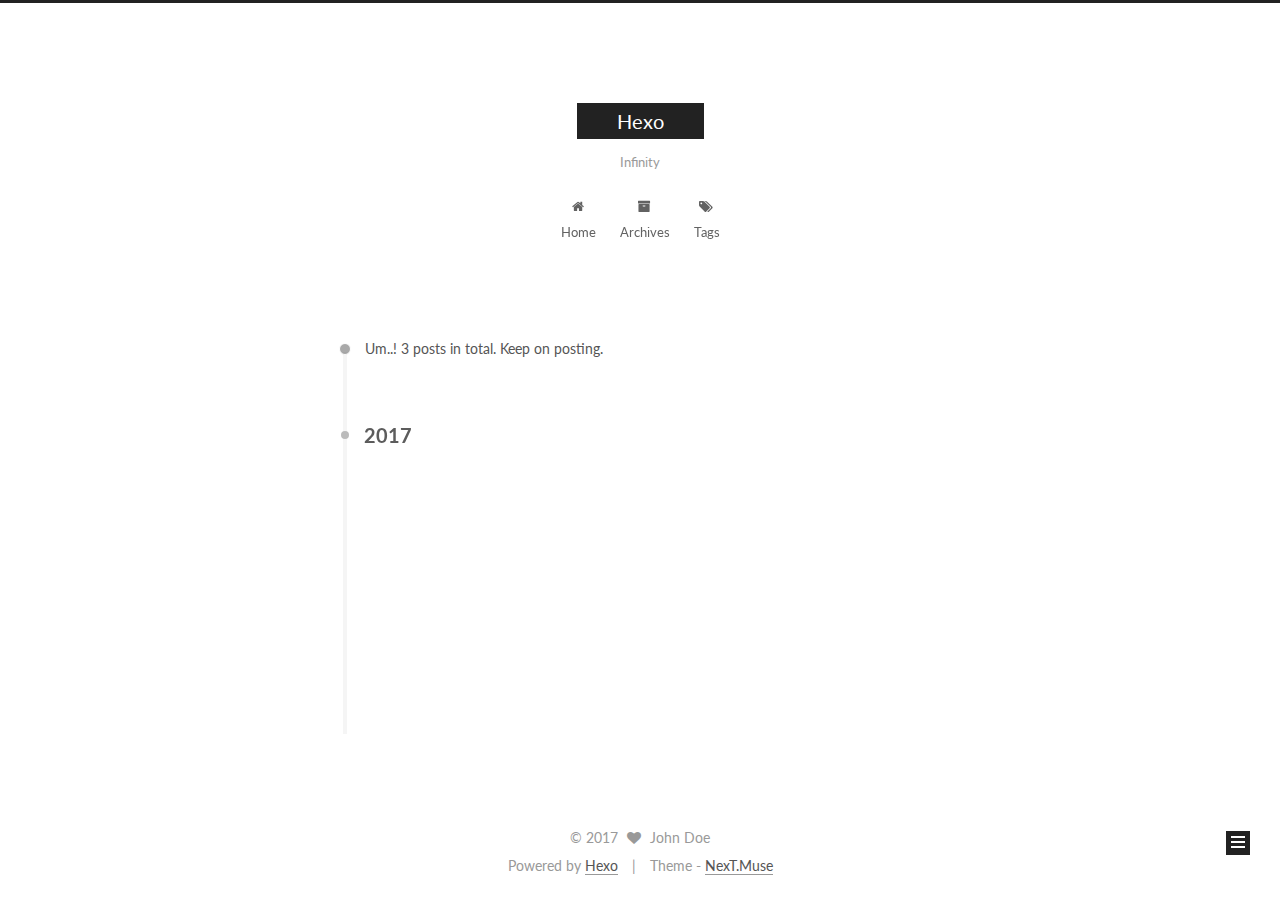
==== commit 7506b83d: "Site updated: 2017-11-18 17:05:00" ====
--- a/archives/index.html
+++ b/archives/index.html
@@ -135,7 +135,7 @@
 
 
 
-  <title>Archiv | Hexo</title>
+  <title>Archive | Hexo</title>
   
 
 
@@ -201,7 +201,7 @@
             
               <i class="menu-item-icon fa fa-fw fa-home"></i> <br />
             
-            Startseite
+            Home
           </a>
         </li>
       
@@ -211,7 +211,7 @@
             
               <i class="menu-item-icon fa fa-fw fa-archive"></i> <br />
             
-            Archiv
+            Archives
           </a>
         </li>
       
@@ -257,7 +257,7 @@
         
           
         
-        Öhm..! Insgesamt 3 Artikel. Bleib dran.
+        Um..! 3 posts in total. Keep on posting.
       </span>
 
       
@@ -430,7 +430,7 @@
             <div class="site-state-item site-state-posts">
               <a href="/archives/">
                 <span class="site-state-item-count">3</span>
-                <span class="site-state-item-name">Artikel</span>
+                <span class="site-state-item-name">posts</span>
               </a>
             </div>
           
@@ -484,7 +484,7 @@
 
 
 <div class="powered-by">
-  Erstellt mit  <a class="theme-link" href="https://hexo.io">Hexo</a>
+  Powered by <a class="theme-link" href="https://hexo.io">Hexo</a>
 </div>
 
 <div class="theme-info">
--- a/css/main.css
+++ b/css/main.css
@@ -1807,7 +1807,7 @@
   width: 4px;
   height: 4px;
   border-radius: 50%;
-  background: #4157bd;
+  background: #fff;
 }
 .links-of-blogroll {
   font-size: 13px;
